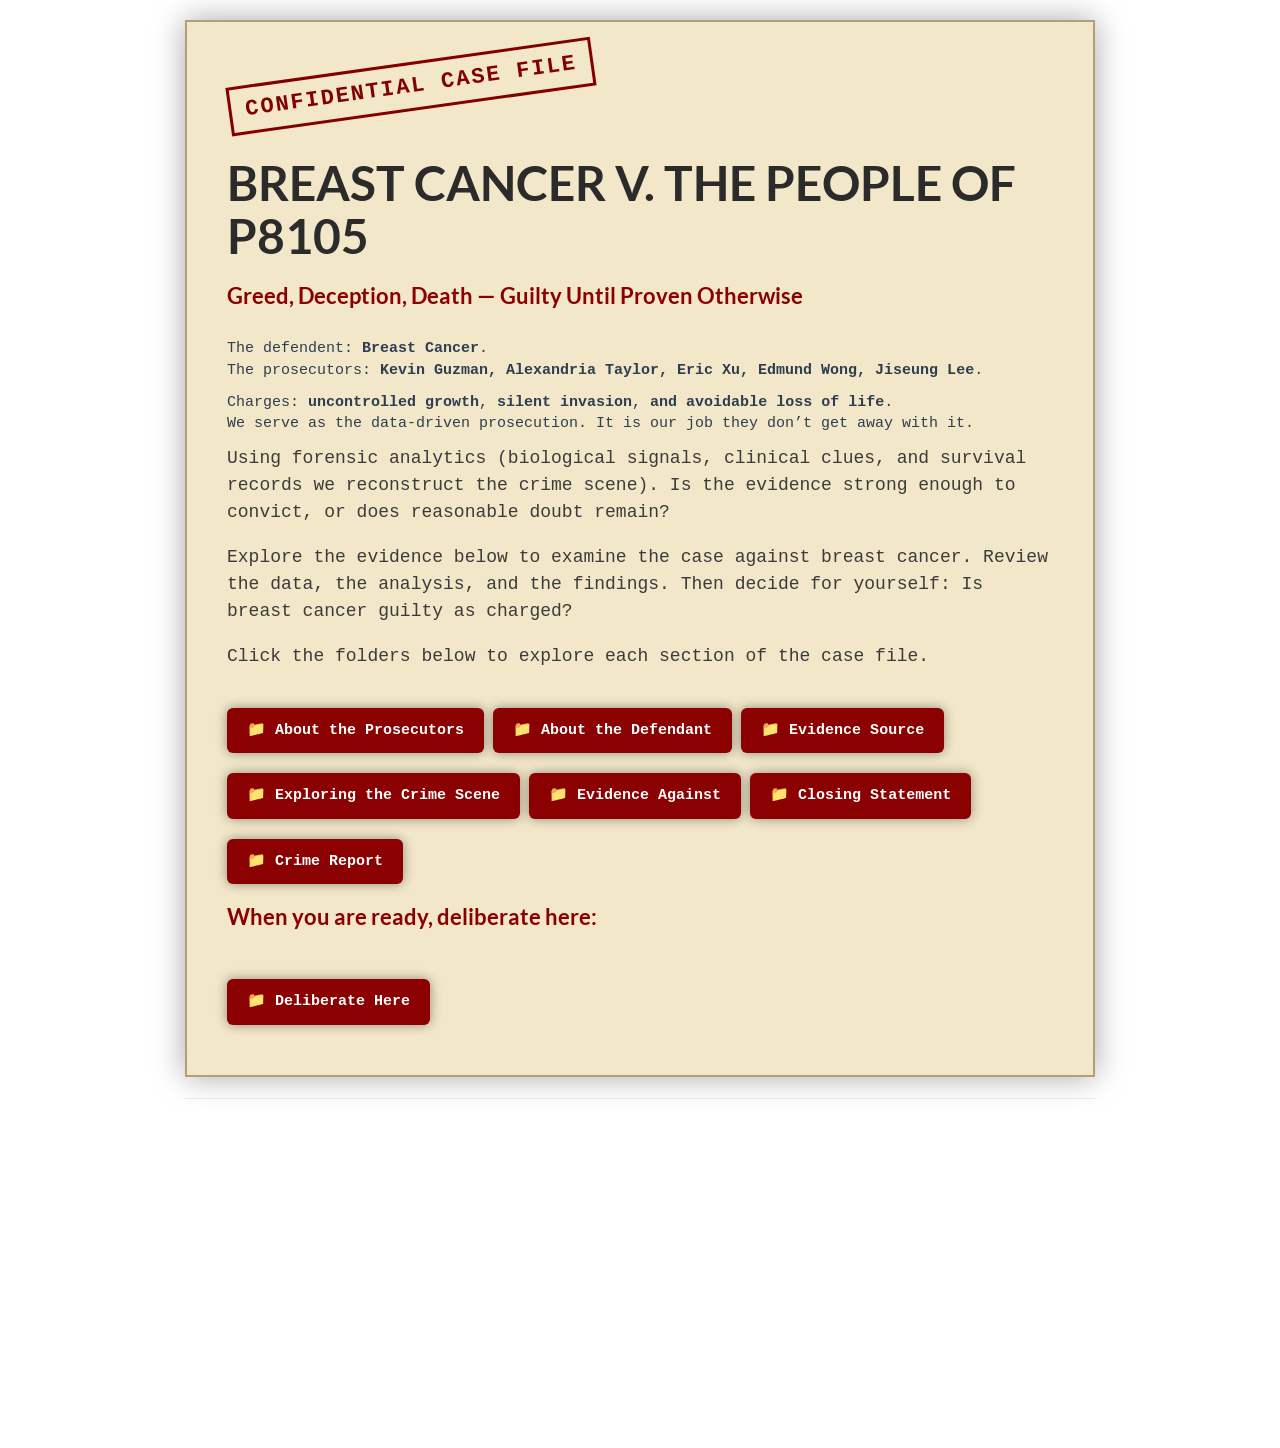
==== index.html @ 854ba11f "Changing voting for jury delibraiton" ====
<!DOCTYPE html>

<html>

<head>

<meta charset="utf-8" />
<meta name="generator" content="pandoc" />
<meta http-equiv="X-UA-Compatible" content="IE=EDGE" />




<title>index.knit</title>

<script>// Pandoc 2.9 adds attributes on both header and div. We remove the former (to
// be compatible with the behavior of Pandoc < 2.8).
document.addEventListener('DOMContentLoaded', function(e) {
  var hs = document.querySelectorAll("div.section[class*='level'] > :first-child");
  var i, h, a;
  for (i = 0; i < hs.length; i++) {
    h = hs[i];
    if (!/^h[1-6]$/i.test(h.tagName)) continue;  // it should be a header h1-h6
    a = h.attributes;
    while (a.length > 0) h.removeAttribute(a[0].name);
  }
});
</script>
<script>/*! jQuery v3.6.0 | (c) OpenJS Foundation and other contributors | jquery.org/license */
!function(e,t){"use strict";"object"==typeof module&&"object"==typeof module.exports?module.exports=e.document?t(e,!0):function(e){if(!e.document)throw new Error("jQuery requires a window with a document");return t(e)}:t(e)}("undefined"!=typeof window?window:this,function(C,e){"use strict";var t=[],r=Object.getPrototypeOf,s=t.slice,g=t.flat?function(e){return t.flat.call(e)}:function(e){return t.concat.apply([],e)},u=t.push,i=t.indexOf,n={},o=n.toString,v=n.hasOwnProperty,a=v.toString,l=a.call(Object),y={},m=function(e){return"function"==typeof e&&"number"!=typeof e.nodeType&&"function"!=typeof e.item},x=function(e){return null!=e&&e===e.window},E=C.document,c={type:!0,src:!0,nonce:!0,noModule:!0};function b(e,t,n){var r,i,o=(n=n||E).createElement("script");if(o.text=e,t)for(r in c)(i=t[r]||t.getAttribute&&t.getAttribute(r))&&o.setAttribute(r,i);n.head.appendChild(o).parentNode.removeChild(o)}function w(e){return null==e?e+"":"object"==typeof e||"function"==typeof e?n[o.call(e)]||"object":typeof e}var f="3.6.0",S=function(e,t){return new S.fn.init(e,t)};function p(e){var t=!!e&&"length"in e&&e.length,n=w(e);return!m(e)&&!x(e)&&("array"===n||0===t||"number"==typeof t&&0<t&&t-1 in e)}S.fn=S.prototype={jquery:f,constructor:S,length:0,toArray:function(){return s.call(this)},get:function(e){return null==e?s.call(this):e<0?this[e+this.length]:this[e]},pushStack:function(e){var t=S.merge(this.constructor(),e);return t.prevObject=this,t},each:function(e){return S.each(this,e)},map:function(n){return this.pushStack(S.map(this,function(e,t){return n.call(e,t,e)}))},slice:function(){return this.pushStack(s.apply(this,arguments))},first:function(){return this.eq(0)},last:function(){return this.eq(-1)},even:function(){return this.pushStack(S.grep(this,function(e,t){return(t+1)%2}))},odd:function(){return this.pushStack(S.grep(this,function(e,t){return t%2}))},eq:function(e){var t=this.length,n=+e+(e<0?t:0);return this.pushStack(0<=n&&n<t?[this[n]]:[])},end:function(){return this.prevObject||this.constructor()},push:u,sort:t.sort,splice:t.splice},S.extend=S.fn.extend=function(){var e,t,n,r,i,o,a=arguments[0]||{},s=1,u=arguments.length,l=!1;for("boolean"==typeof a&&(l=a,a=arguments[s]||{},s++),"object"==typeof a||m(a)||(a={}),s===u&&(a=this,s--);s<u;s++)if(null!=(e=arguments[s]))for(t in e)r=e[t],"__proto__"!==t&&a!==r&&(l&&r&&(S.isPlainObject(r)||(i=Array.isArray(r)))?(n=a[t],o=i&&!Array.isArray(n)?[]:i||S.isPlainObject(n)?n:{},i=!1,a[t]=S.extend(l,o,r)):void 0!==r&&(a[t]=r));return a},S.extend({expando:"jQuery"+(f+Math.random()).replace(/\D/g,""),isReady:!0,error:function(e){throw new Error(e)},noop:function(){},isPlainObject:function(e){var t,n;return!(!e||"[object Object]"!==o.call(e))&&(!(t=r(e))||"function"==typeof(n=v.call(t,"constructor")&&t.constructor)&&a.call(n)===l)},isEmptyObject:function(e){var t;for(t in e)return!1;return!0},globalEval:function(e,t,n){b(e,{nonce:t&&t.nonce},n)},each:function(e,t){var n,r=0;if(p(e)){for(n=e.length;r<n;r++)if(!1===t.call(e[r],r,e[r]))break}else for(r in e)if(!1===t.call(e[r],r,e[r]))break;return e},makeArray:function(e,t){var n=t||[];return null!=e&&(p(Object(e))?S.merge(n,"string"==typeof e?[e]:e):u.call(n,e)),n},inArray:function(e,t,n){return null==t?-1:i.call(t,e,n)},merge:function(e,t){for(var n=+t.length,r=0,i=e.length;r<n;r++)e[i++]=t[r];return e.length=i,e},grep:function(e,t,n){for(var r=[],i=0,o=e.length,a=!n;i<o;i++)!t(e[i],i)!==a&&r.push(e[i]);return r},map:function(e,t,n){var r,i,o=0,a=[];if(p(e))for(r=e.length;o<r;o++)null!=(i=t(e[o],o,n))&&a.push(i);else for(o in e)null!=(i=t(e[o],o,n))&&a.push(i);return g(a)},guid:1,support:y}),"function"==typeof Symbol&&(S.fn[Symbol.iterator]=t[Symbol.iterator]),S.each("Boolean Number String Function Array Date RegExp Object Error Symbol".split(" "),function(e,t){n["[object "+t+"]"]=t.toLowerCase()});var d=function(n){var e,d,b,o,i,h,f,g,w,u,l,T,C,a,E,v,s,c,y,S="sizzle"+1*new Date,p=n.document,k=0,r=0,m=ue(),x=ue(),A=ue(),N=ue(),j=function(e,t){return e===t&&(l=!0),0},D={}.hasOwnProperty,t=[],q=t.pop,L=t.push,H=t.push,O=t.slice,P=function(e,t){for(var n=0,r=e.length;n<r;n++)if(e[n]===t)return n;return-1},R="checked|selected|async|autofocus|autoplay|controls|defer|disabled|hidden|ismap|loop|multiple|open|readonly|required|scoped",M="[\\x20\\t\\r\\n\\f]",I="(?:\\\\[\\da-fA-F]{1,6}"+M+"?|\\\\[^\\r\\n\\f]|[\\w-]|[^\0-\\x7f])+",W="\\["+M+"*("+I+")(?:"+M+"*([*^$|!~]?=)"+M+"*(?:'((?:\\\\.|[^\\\\'])*)'|\"((?:\\\\.|[^\\\\\"])*)\"|("+I+"))|)"+M+"*\\]",F=":("+I+")(?:\\((('((?:\\\\.|[^\\\\'])*)'|\"((?:\\\\.|[^\\\\\"])*)\")|((?:\\\\.|[^\\\\()[\\]]|"+W+")*)|.*)\\)|)",B=new RegExp(M+"+","g"),$=new RegExp("^"+M+"+|((?:^|[^\\\\])(?:\\\\.)*)"+M+"+$","g"),_=new RegExp("^"+M+"*,"+M+"*"),z=new RegExp("^"+M+"*([>+~]|"+M+")"+M+"*"),U=new RegExp(M+"|>"),X=new RegExp(F),V=new RegExp("^"+I+"$"),G={ID:new RegExp("^#("+I+")"),CLASS:new RegExp("^\\.("+I+")"),TAG:new RegExp("^("+I+"|[*])"),ATTR:new RegExp("^"+W),PSEUDO:new RegExp("^"+F),CHILD:new RegExp("^:(only|first|last|nth|nth-last)-(child|of-type)(?:\\("+M+"*(even|odd|(([+-]|)(\\d*)n|)"+M+"*(?:([+-]|)"+M+"*(\\d+)|))"+M+"*\\)|)","i"),bool:new RegExp("^(?:"+R+")$","i"),needsContext:new RegExp("^"+M+"*[>+~]|:(even|odd|eq|gt|lt|nth|first|last)(?:\\("+M+"*((?:-\\d)?\\d*)"+M+"*\\)|)(?=[^-]|$)","i")},Y=/HTML$/i,Q=/^(?:input|select|textarea|button)$/i,J=/^h\d$/i,K=/^[^{]+\{\s*\[native \w/,Z=/^(?:#([\w-]+)|(\w+)|\.([\w-]+))$/,ee=/[+~]/,te=new RegExp("\\\\[\\da-fA-F]{1,6}"+M+"?|\\\\([^\\r\\n\\f])","g"),ne=function(e,t){var n="0x"+e.slice(1)-65536;return t||(n<0?String.fromCharCode(n+65536):String.fromCharCode(n>>10|55296,1023&n|56320))},re=/([\0-\x1f\x7f]|^-?\d)|^-$|[^\0-\x1f\x7f-\uFFFF\w-]/g,ie=function(e,t){return t?"\0"===e?"\ufffd":e.slice(0,-1)+"\\"+e.charCodeAt(e.length-1).toString(16)+" ":"\\"+e},oe=function(){T()},ae=be(function(e){return!0===e.disabled&&"fieldset"===e.nodeName.toLowerCase()},{dir:"parentNode",next:"legend"});try{H.apply(t=O.call(p.childNodes),p.childNodes),t[p.childNodes.length].nodeType}catch(e){H={apply:t.length?function(e,t){L.apply(e,O.call(t))}:function(e,t){var n=e.length,r=0;while(e[n++]=t[r++]);e.length=n-1}}}function se(t,e,n,r){var i,o,a,s,u,l,c,f=e&&e.ownerDocument,p=e?e.nodeType:9;if(n=n||[],"string"!=typeof t||!t||1!==p&&9!==p&&11!==p)return n;if(!r&&(T(e),e=e||C,E)){if(11!==p&&(u=Z.exec(t)))if(i=u[1]){if(9===p){if(!(a=e.getElementById(i)))return n;if(a.id===i)return n.push(a),n}else if(f&&(a=f.getElementById(i))&&y(e,a)&&a.id===i)return n.push(a),n}else{if(u[2])return H.apply(n,e.getElementsByTagName(t)),n;if((i=u[3])&&d.getElementsByClassName&&e.getElementsByClassName)return H.apply(n,e.getElementsByClassName(i)),n}if(d.qsa&&!N[t+" "]&&(!v||!v.test(t))&&(1!==p||"object"!==e.nodeName.toLowerCase())){if(c=t,f=e,1===p&&(U.test(t)||z.test(t))){(f=ee.test(t)&&ye(e.parentNode)||e)===e&&d.scope||((s=e.getAttribute("id"))?s=s.replace(re,ie):e.setAttribute("id",s=S)),o=(l=h(t)).length;while(o--)l[o]=(s?"#"+s:":scope")+" "+xe(l[o]);c=l.join(",")}try{return H.apply(n,f.querySelectorAll(c)),n}catch(e){N(t,!0)}finally{s===S&&e.removeAttribute("id")}}}return g(t.replace($,"$1"),e,n,r)}function ue(){var r=[];return function e(t,n){return r.push(t+" ")>b.cacheLength&&delete e[r.shift()],e[t+" "]=n}}function le(e){return e[S]=!0,e}function ce(e){var t=C.createElement("fieldset");try{return!!e(t)}catch(e){return!1}finally{t.parentNode&&t.parentNode.removeChild(t),t=null}}function fe(e,t){var n=e.split("|"),r=n.length;while(r--)b.attrHandle[n[r]]=t}function pe(e,t){var n=t&&e,r=n&&1===e.nodeType&&1===t.nodeType&&e.sourceIndex-t.sourceIndex;if(r)return r;if(n)while(n=n.nextSibling)if(n===t)return-1;return e?1:-1}function de(t){return function(e){return"input"===e.nodeName.toLowerCase()&&e.type===t}}function he(n){return function(e){var t=e.nodeName.toLowerCase();return("input"===t||"button"===t)&&e.type===n}}function ge(t){return function(e){return"form"in e?e.parentNode&&!1===e.disabled?"label"in e?"label"in e.parentNode?e.parentNode.disabled===t:e.disabled===t:e.isDisabled===t||e.isDisabled!==!t&&ae(e)===t:e.disabled===t:"label"in e&&e.disabled===t}}function ve(a){return le(function(o){return o=+o,le(function(e,t){var n,r=a([],e.length,o),i=r.length;while(i--)e[n=r[i]]&&(e[n]=!(t[n]=e[n]))})})}function ye(e){return e&&"undefined"!=typeof e.getElementsByTagName&&e}for(e in d=se.support={},i=se.isXML=function(e){var t=e&&e.namespaceURI,n=e&&(e.ownerDocument||e).documentElement;return!Y.test(t||n&&n.nodeName||"HTML")},T=se.setDocument=function(e){var t,n,r=e?e.ownerDocument||e:p;return r!=C&&9===r.nodeType&&r.documentElement&&(a=(C=r).documentElement,E=!i(C),p!=C&&(n=C.defaultView)&&n.top!==n&&(n.addEventListener?n.addEventListener("unload",oe,!1):n.attachEvent&&n.attachEvent("onunload",oe)),d.scope=ce(function(e){return a.appendChild(e).appendChild(C.createElement("div")),"undefined"!=typeof e.querySelectorAll&&!e.querySelectorAll(":scope fieldset div").length}),d.attributes=ce(function(e){return e.className="i",!e.getAttribute("className")}),d.getElementsByTagName=ce(function(e){return e.appendChild(C.createComment("")),!e.getElementsByTagName("*").length}),d.getElementsByClassName=K.test(C.getElementsByClassName),d.getById=ce(function(e){return a.appendChild(e).id=S,!C.getElementsByName||!C.getElementsByName(S).length}),d.getById?(b.filter.ID=function(e){var t=e.replace(te,ne);return function(e){return e.getAttribute("id")===t}},b.find.ID=function(e,t){if("undefined"!=typeof t.getElementById&&E){var n=t.getElementById(e);return n?[n]:[]}}):(b.filter.ID=function(e){var n=e.replace(te,ne);return function(e){var t="undefined"!=typeof e.getAttributeNode&&e.getAttributeNode("id");return t&&t.value===n}},b.find.ID=function(e,t){if("undefined"!=typeof t.getElementById&&E){var n,r,i,o=t.getElementById(e);if(o){if((n=o.getAttributeNode("id"))&&n.value===e)return[o];i=t.getElementsByName(e),r=0;while(o=i[r++])if((n=o.getAttributeNode("id"))&&n.value===e)return[o]}return[]}}),b.find.TAG=d.getElementsByTagName?function(e,t){return"undefined"!=typeof t.getElementsByTagName?t.getElementsByTagName(e):d.qsa?t.querySelectorAll(e):void 0}:function(e,t){var n,r=[],i=0,o=t.getElementsByTagName(e);if("*"===e){while(n=o[i++])1===n.nodeType&&r.push(n);return r}return o},b.find.CLASS=d.getElementsByClassName&&function(e,t){if("undefined"!=typeof t.getElementsByClassName&&E)return t.getElementsByClassName(e)},s=[],v=[],(d.qsa=K.test(C.querySelectorAll))&&(ce(function(e){var t;a.appendChild(e).innerHTML="<a id='"+S+"'></a><select id='"+S+"-\r\\' msallowcapture=''><option selected=''></option></select>",e.querySelectorAll("[msallowcapture^='']").length&&v.push("[*^$]="+M+"*(?:''|\"\")"),e.querySelectorAll("[selected]").length||v.push("\\["+M+"*(?:value|"+R+")"),e.querySelectorAll("[id~="+S+"-]").length||v.push("~="),(t=C.createElement("input")).setAttribute("name",""),e.appendChild(t),e.querySelectorAll("[name='']").length||v.push("\\["+M+"*name"+M+"*="+M+"*(?:''|\"\")"),e.querySelectorAll(":checked").length||v.push(":checked"),e.querySelectorAll("a#"+S+"+*").length||v.push(".#.+[+~]"),e.querySelectorAll("\\\f"),v.push("[\\r\\n\\f]")}),ce(function(e){e.innerHTML="<a href='' disabled='disabled'></a><select disabled='disabled'><option/></select>";var t=C.createElement("input");t.setAttribute("type","hidden"),e.appendChild(t).setAttribute("name","D"),e.querySelectorAll("[name=d]").length&&v.push("name"+M+"*[*^$|!~]?="),2!==e.querySelectorAll(":enabled").length&&v.push(":enabled",":disabled"),a.appendChild(e).disabled=!0,2!==e.querySelectorAll(":disabled").length&&v.push(":enabled",":disabled"),e.querySelectorAll("*,:x"),v.push(",.*:")})),(d.matchesSelector=K.test(c=a.matches||a.webkitMatchesSelector||a.mozMatchesSelector||a.oMatchesSelector||a.msMatchesSelector))&&ce(function(e){d.disconnectedMatch=c.call(e,"*"),c.call(e,"[s!='']:x"),s.push("!=",F)}),v=v.length&&new RegExp(v.join("|")),s=s.length&&new RegExp(s.join("|")),t=K.test(a.compareDocumentPosition),y=t||K.test(a.contains)?function(e,t){var n=9===e.nodeType?e.documentElement:e,r=t&&t.parentNode;return e===r||!(!r||1!==r.nodeType||!(n.contains?n.contains(r):e.compareDocumentPosition&&16&e.compareDocumentPosition(r)))}:function(e,t){if(t)while(t=t.parentNode)if(t===e)return!0;return!1},j=t?function(e,t){if(e===t)return l=!0,0;var n=!e.compareDocumentPosition-!t.compareDocumentPosition;return n||(1&(n=(e.ownerDocument||e)==(t.ownerDocument||t)?e.compareDocumentPosition(t):1)||!d.sortDetached&&t.compareDocumentPosition(e)===n?e==C||e.ownerDocument==p&&y(p,e)?-1:t==C||t.ownerDocument==p&&y(p,t)?1:u?P(u,e)-P(u,t):0:4&n?-1:1)}:function(e,t){if(e===t)return l=!0,0;var n,r=0,i=e.parentNode,o=t.parentNode,a=[e],s=[t];if(!i||!o)return e==C?-1:t==C?1:i?-1:o?1:u?P(u,e)-P(u,t):0;if(i===o)return pe(e,t);n=e;while(n=n.parentNode)a.unshift(n);n=t;while(n=n.parentNode)s.unshift(n);while(a[r]===s[r])r++;return r?pe(a[r],s[r]):a[r]==p?-1:s[r]==p?1:0}),C},se.matches=function(e,t){return se(e,null,null,t)},se.matchesSelector=function(e,t){if(T(e),d.matchesSelector&&E&&!N[t+" "]&&(!s||!s.test(t))&&(!v||!v.test(t)))try{var n=c.call(e,t);if(n||d.disconnectedMatch||e.document&&11!==e.document.nodeType)return n}catch(e){N(t,!0)}return 0<se(t,C,null,[e]).length},se.contains=function(e,t){return(e.ownerDocument||e)!=C&&T(e),y(e,t)},se.attr=function(e,t){(e.ownerDocument||e)!=C&&T(e);var n=b.attrHandle[t.toLowerCase()],r=n&&D.call(b.attrHandle,t.toLowerCase())?n(e,t,!E):void 0;return void 0!==r?r:d.attributes||!E?e.getAttribute(t):(r=e.getAttributeNode(t))&&r.specified?r.value:null},se.escape=function(e){return(e+"").replace(re,ie)},se.error=function(e){throw new Error("Syntax error, unrecognized expression: "+e)},se.uniqueSort=function(e){var t,n=[],r=0,i=0;if(l=!d.detectDuplicates,u=!d.sortStable&&e.slice(0),e.sort(j),l){while(t=e[i++])t===e[i]&&(r=n.push(i));while(r--)e.splice(n[r],1)}return u=null,e},o=se.getText=function(e){var t,n="",r=0,i=e.nodeType;if(i){if(1===i||9===i||11===i){if("string"==typeof e.textContent)return e.textContent;for(e=e.firstChild;e;e=e.nextSibling)n+=o(e)}else if(3===i||4===i)return e.nodeValue}else while(t=e[r++])n+=o(t);return n},(b=se.selectors={cacheLength:50,createPseudo:le,match:G,attrHandle:{},find:{},relative:{">":{dir:"parentNode",first:!0}," ":{dir:"parentNode"},"+":{dir:"previousSibling",first:!0},"~":{dir:"previousSibling"}},preFilter:{ATTR:function(e){return e[1]=e[1].replace(te,ne),e[3]=(e[3]||e[4]||e[5]||"").replace(te,ne),"~="===e[2]&&(e[3]=" "+e[3]+" "),e.slice(0,4)},CHILD:function(e){return e[1]=e[1].toLowerCase(),"nth"===e[1].slice(0,3)?(e[3]||se.error(e[0]),e[4]=+(e[4]?e[5]+(e[6]||1):2*("even"===e[3]||"odd"===e[3])),e[5]=+(e[7]+e[8]||"odd"===e[3])):e[3]&&se.error(e[0]),e},PSEUDO:function(e){var t,n=!e[6]&&e[2];return G.CHILD.test(e[0])?null:(e[3]?e[2]=e[4]||e[5]||"":n&&X.test(n)&&(t=h(n,!0))&&(t=n.indexOf(")",n.length-t)-n.length)&&(e[0]=e[0].slice(0,t),e[2]=n.slice(0,t)),e.slice(0,3))}},filter:{TAG:function(e){var t=e.replace(te,ne).toLowerCase();return"*"===e?function(){return!0}:function(e){return e.nodeName&&e.nodeName.toLowerCase()===t}},CLASS:function(e){var t=m[e+" "];return t||(t=new RegExp("(^|"+M+")"+e+"("+M+"|$)"))&&m(e,function(e){return t.test("string"==typeof e.className&&e.className||"undefined"!=typeof e.getAttribute&&e.getAttribute("class")||"")})},ATTR:function(n,r,i){return function(e){var t=se.attr(e,n);return null==t?"!="===r:!r||(t+="","="===r?t===i:"!="===r?t!==i:"^="===r?i&&0===t.indexOf(i):"*="===r?i&&-1<t.indexOf(i):"$="===r?i&&t.slice(-i.length)===i:"~="===r?-1<(" "+t.replace(B," ")+" ").indexOf(i):"|="===r&&(t===i||t.slice(0,i.length+1)===i+"-"))}},CHILD:function(h,e,t,g,v){var y="nth"!==h.slice(0,3),m="last"!==h.slice(-4),x="of-type"===e;return 1===g&&0===v?function(e){return!!e.parentNode}:function(e,t,n){var r,i,o,a,s,u,l=y!==m?"nextSibling":"previousSibling",c=e.parentNode,f=x&&e.nodeName.toLowerCase(),p=!n&&!x,d=!1;if(c){if(y){while(l){a=e;while(a=a[l])if(x?a.nodeName.toLowerCase()===f:1===a.nodeType)return!1;u=l="only"===h&&!u&&"nextSibling"}return!0}if(u=[m?c.firstChild:c.lastChild],m&&p){d=(s=(r=(i=(o=(a=c)[S]||(a[S]={}))[a.uniqueID]||(o[a.uniqueID]={}))[h]||[])[0]===k&&r[1])&&r[2],a=s&&c.childNodes[s];while(a=++s&&a&&a[l]||(d=s=0)||u.pop())if(1===a.nodeType&&++d&&a===e){i[h]=[k,s,d];break}}else if(p&&(d=s=(r=(i=(o=(a=e)[S]||(a[S]={}))[a.uniqueID]||(o[a.uniqueID]={}))[h]||[])[0]===k&&r[1]),!1===d)while(a=++s&&a&&a[l]||(d=s=0)||u.pop())if((x?a.nodeName.toLowerCase()===f:1===a.nodeType)&&++d&&(p&&((i=(o=a[S]||(a[S]={}))[a.uniqueID]||(o[a.uniqueID]={}))[h]=[k,d]),a===e))break;return(d-=v)===g||d%g==0&&0<=d/g}}},PSEUDO:function(e,o){var t,a=b.pseudos[e]||b.setFilters[e.toLowerCase()]||se.error("unsupported pseudo: "+e);return a[S]?a(o):1<a.length?(t=[e,e,"",o],b.setFilters.hasOwnProperty(e.toLowerCase())?le(function(e,t){var n,r=a(e,o),i=r.length;while(i--)e[n=P(e,r[i])]=!(t[n]=r[i])}):function(e){return a(e,0,t)}):a}},pseudos:{not:le(function(e){var r=[],i=[],s=f(e.replace($,"$1"));return s[S]?le(function(e,t,n,r){var i,o=s(e,null,r,[]),a=e.length;while(a--)(i=o[a])&&(e[a]=!(t[a]=i))}):function(e,t,n){return r[0]=e,s(r,null,n,i),r[0]=null,!i.pop()}}),has:le(function(t){return function(e){return 0<se(t,e).length}}),contains:le(function(t){return t=t.replace(te,ne),function(e){return-1<(e.textContent||o(e)).indexOf(t)}}),lang:le(function(n){return V.test(n||"")||se.error("unsupported lang: "+n),n=n.replace(te,ne).toLowerCase(),function(e){var t;do{if(t=E?e.lang:e.getAttribute("xml:lang")||e.getAttribute("lang"))return(t=t.toLowerCase())===n||0===t.indexOf(n+"-")}while((e=e.parentNode)&&1===e.nodeType);return!1}}),target:function(e){var t=n.location&&n.location.hash;return t&&t.slice(1)===e.id},root:function(e){return e===a},focus:function(e){return e===C.activeElement&&(!C.hasFocus||C.hasFocus())&&!!(e.type||e.href||~e.tabIndex)},enabled:ge(!1),disabled:ge(!0),checked:function(e){var t=e.nodeName.toLowerCase();return"input"===t&&!!e.checked||"option"===t&&!!e.selected},selected:function(e){return e.parentNode&&e.parentNode.selectedIndex,!0===e.selected},empty:function(e){for(e=e.firstChild;e;e=e.nextSibling)if(e.nodeType<6)return!1;return!0},parent:function(e){return!b.pseudos.empty(e)},header:function(e){return J.test(e.nodeName)},input:function(e){return Q.test(e.nodeName)},button:function(e){var t=e.nodeName.toLowerCase();return"input"===t&&"button"===e.type||"button"===t},text:function(e){var t;return"input"===e.nodeName.toLowerCase()&&"text"===e.type&&(null==(t=e.getAttribute("type"))||"text"===t.toLowerCase())},first:ve(function(){return[0]}),last:ve(function(e,t){return[t-1]}),eq:ve(function(e,t,n){return[n<0?n+t:n]}),even:ve(function(e,t){for(var n=0;n<t;n+=2)e.push(n);return e}),odd:ve(function(e,t){for(var n=1;n<t;n+=2)e.push(n);return e}),lt:ve(function(e,t,n){for(var r=n<0?n+t:t<n?t:n;0<=--r;)e.push(r);return e}),gt:ve(function(e,t,n){for(var r=n<0?n+t:n;++r<t;)e.push(r);return e})}}).pseudos.nth=b.pseudos.eq,{radio:!0,checkbox:!0,file:!0,password:!0,image:!0})b.pseudos[e]=de(e);for(e in{submit:!0,reset:!0})b.pseudos[e]=he(e);function me(){}function xe(e){for(var t=0,n=e.length,r="";t<n;t++)r+=e[t].value;return r}function be(s,e,t){var u=e.dir,l=e.next,c=l||u,f=t&&"parentNode"===c,p=r++;return e.first?function(e,t,n){while(e=e[u])if(1===e.nodeType||f)return s(e,t,n);return!1}:function(e,t,n){var r,i,o,a=[k,p];if(n){while(e=e[u])if((1===e.nodeType||f)&&s(e,t,n))return!0}else while(e=e[u])if(1===e.nodeType||f)if(i=(o=e[S]||(e[S]={}))[e.uniqueID]||(o[e.uniqueID]={}),l&&l===e.nodeName.toLowerCase())e=e[u]||e;else{if((r=i[c])&&r[0]===k&&r[1]===p)return a[2]=r[2];if((i[c]=a)[2]=s(e,t,n))return!0}return!1}}function we(i){return 1<i.length?function(e,t,n){var r=i.length;while(r--)if(!i[r](e,t,n))return!1;return!0}:i[0]}function Te(e,t,n,r,i){for(var o,a=[],s=0,u=e.length,l=null!=t;s<u;s++)(o=e[s])&&(n&&!n(o,r,i)||(a.push(o),l&&t.push(s)));return a}function Ce(d,h,g,v,y,e){return v&&!v[S]&&(v=Ce(v)),y&&!y[S]&&(y=Ce(y,e)),le(function(e,t,n,r){var i,o,a,s=[],u=[],l=t.length,c=e||function(e,t,n){for(var r=0,i=t.length;r<i;r++)se(e,t[r],n);return n}(h||"*",n.nodeType?[n]:n,[]),f=!d||!e&&h?c:Te(c,s,d,n,r),p=g?y||(e?d:l||v)?[]:t:f;if(g&&g(f,p,n,r),v){i=Te(p,u),v(i,[],n,r),o=i.length;while(o--)(a=i[o])&&(p[u[o]]=!(f[u[o]]=a))}if(e){if(y||d){if(y){i=[],o=p.length;while(o--)(a=p[o])&&i.push(f[o]=a);y(null,p=[],i,r)}o=p.length;while(o--)(a=p[o])&&-1<(i=y?P(e,a):s[o])&&(e[i]=!(t[i]=a))}}else p=Te(p===t?p.splice(l,p.length):p),y?y(null,t,p,r):H.apply(t,p)})}function Ee(e){for(var i,t,n,r=e.length,o=b.relative[e[0].type],a=o||b.relative[" "],s=o?1:0,u=be(function(e){return e===i},a,!0),l=be(function(e){return-1<P(i,e)},a,!0),c=[function(e,t,n){var r=!o&&(n||t!==w)||((i=t).nodeType?u(e,t,n):l(e,t,n));return i=null,r}];s<r;s++)if(t=b.relative[e[s].type])c=[be(we(c),t)];else{if((t=b.filter[e[s].type].apply(null,e[s].matches))[S]){for(n=++s;n<r;n++)if(b.relative[e[n].type])break;return Ce(1<s&&we(c),1<s&&xe(e.slice(0,s-1).concat({value:" "===e[s-2].type?"*":""})).replace($,"$1"),t,s<n&&Ee(e.slice(s,n)),n<r&&Ee(e=e.slice(n)),n<r&&xe(e))}c.push(t)}return we(c)}return me.prototype=b.filters=b.pseudos,b.setFilters=new me,h=se.tokenize=function(e,t){var n,r,i,o,a,s,u,l=x[e+" "];if(l)return t?0:l.slice(0);a=e,s=[],u=b.preFilter;while(a){for(o in n&&!(r=_.exec(a))||(r&&(a=a.slice(r[0].length)||a),s.push(i=[])),n=!1,(r=z.exec(a))&&(n=r.shift(),i.push({value:n,type:r[0].replace($," ")}),a=a.slice(n.length)),b.filter)!(r=G[o].exec(a))||u[o]&&!(r=u[o](r))||(n=r.shift(),i.push({value:n,type:o,matches:r}),a=a.slice(n.length));if(!n)break}return t?a.length:a?se.error(e):x(e,s).slice(0)},f=se.compile=function(e,t){var n,v,y,m,x,r,i=[],o=[],a=A[e+" "];if(!a){t||(t=h(e)),n=t.length;while(n--)(a=Ee(t[n]))[S]?i.push(a):o.push(a);(a=A(e,(v=o,m=0<(y=i).length,x=0<v.length,r=function(e,t,n,r,i){var o,a,s,u=0,l="0",c=e&&[],f=[],p=w,d=e||x&&b.find.TAG("*",i),h=k+=null==p?1:Math.random()||.1,g=d.length;for(i&&(w=t==C||t||i);l!==g&&null!=(o=d[l]);l++){if(x&&o){a=0,t||o.ownerDocument==C||(T(o),n=!E);while(s=v[a++])if(s(o,t||C,n)){r.push(o);break}i&&(k=h)}m&&((o=!s&&o)&&u--,e&&c.push(o))}if(u+=l,m&&l!==u){a=0;while(s=y[a++])s(c,f,t,n);if(e){if(0<u)while(l--)c[l]||f[l]||(f[l]=q.call(r));f=Te(f)}H.apply(r,f),i&&!e&&0<f.length&&1<u+y.length&&se.uniqueSort(r)}return i&&(k=h,w=p),c},m?le(r):r))).selector=e}return a},g=se.select=function(e,t,n,r){var i,o,a,s,u,l="function"==typeof e&&e,c=!r&&h(e=l.selector||e);if(n=n||[],1===c.length){if(2<(o=c[0]=c[0].slice(0)).length&&"ID"===(a=o[0]).type&&9===t.nodeType&&E&&b.relative[o[1].type]){if(!(t=(b.find.ID(a.matches[0].replace(te,ne),t)||[])[0]))return n;l&&(t=t.parentNode),e=e.slice(o.shift().value.length)}i=G.needsContext.test(e)?0:o.length;while(i--){if(a=o[i],b.relative[s=a.type])break;if((u=b.find[s])&&(r=u(a.matches[0].replace(te,ne),ee.test(o[0].type)&&ye(t.parentNode)||t))){if(o.splice(i,1),!(e=r.length&&xe(o)))return H.apply(n,r),n;break}}}return(l||f(e,c))(r,t,!E,n,!t||ee.test(e)&&ye(t.parentNode)||t),n},d.sortStable=S.split("").sort(j).join("")===S,d.detectDuplicates=!!l,T(),d.sortDetached=ce(function(e){return 1&e.compareDocumentPosition(C.createElement("fieldset"))}),ce(function(e){return e.innerHTML="<a href='#'></a>","#"===e.firstChild.getAttribute("href")})||fe("type|href|height|width",function(e,t,n){if(!n)return e.getAttribute(t,"type"===t.toLowerCase()?1:2)}),d.attributes&&ce(function(e){return e.innerHTML="<input/>",e.firstChild.setAttribute("value",""),""===e.firstChild.getAttribute("value")})||fe("value",function(e,t,n){if(!n&&"input"===e.nodeName.toLowerCase())return e.defaultValue}),ce(function(e){return null==e.getAttribute("disabled")})||fe(R,function(e,t,n){var r;if(!n)return!0===e[t]?t.toLowerCase():(r=e.getAttributeNode(t))&&r.specified?r.value:null}),se}(C);S.find=d,S.expr=d.selectors,S.expr[":"]=S.expr.pseudos,S.uniqueSort=S.unique=d.uniqueSort,S.text=d.getText,S.isXMLDoc=d.isXML,S.contains=d.contains,S.escapeSelector=d.escape;var h=function(e,t,n){var r=[],i=void 0!==n;while((e=e[t])&&9!==e.nodeType)if(1===e.nodeType){if(i&&S(e).is(n))break;r.push(e)}return r},T=function(e,t){for(var n=[];e;e=e.nextSibling)1===e.nodeType&&e!==t&&n.push(e);return n},k=S.expr.match.needsContext;function A(e,t){return e.nodeName&&e.nodeName.toLowerCase()===t.toLowerCase()}var N=/^<([a-z][^\/\0>:\x20\t\r\n\f]*)[\x20\t\r\n\f]*\/?>(?:<\/\1>|)$/i;function j(e,n,r){return m(n)?S.grep(e,function(e,t){return!!n.call(e,t,e)!==r}):n.nodeType?S.grep(e,function(e){return e===n!==r}):"string"!=typeof n?S.grep(e,function(e){return-1<i.call(n,e)!==r}):S.filter(n,e,r)}S.filter=function(e,t,n){var r=t[0];return n&&(e=":not("+e+")"),1===t.length&&1===r.nodeType?S.find.matchesSelector(r,e)?[r]:[]:S.find.matches(e,S.grep(t,function(e){return 1===e.nodeType}))},S.fn.extend({find:function(e){var t,n,r=this.length,i=this;if("string"!=typeof e)return this.pushStack(S(e).filter(function(){for(t=0;t<r;t++)if(S.contains(i[t],this))return!0}));for(n=this.pushStack([]),t=0;t<r;t++)S.find(e,i[t],n);return 1<r?S.uniqueSort(n):n},filter:function(e){return this.pushStack(j(this,e||[],!1))},not:function(e){return this.pushStack(j(this,e||[],!0))},is:function(e){return!!j(this,"string"==typeof e&&k.test(e)?S(e):e||[],!1).length}});var D,q=/^(?:\s*(<[\w\W]+>)[^>]*|#([\w-]+))$/;(S.fn.init=function(e,t,n){var r,i;if(!e)return this;if(n=n||D,"string"==typeof e){if(!(r="<"===e[0]&&">"===e[e.length-1]&&3<=e.length?[null,e,null]:q.exec(e))||!r[1]&&t)return!t||t.jquery?(t||n).find(e):this.constructor(t).find(e);if(r[1]){if(t=t instanceof S?t[0]:t,S.merge(this,S.parseHTML(r[1],t&&t.nodeType?t.ownerDocument||t:E,!0)),N.test(r[1])&&S.isPlainObject(t))for(r in t)m(this[r])?this[r](t[r]):this.attr(r,t[r]);return this}return(i=E.getElementById(r[2]))&&(this[0]=i,this.length=1),this}return e.nodeType?(this[0]=e,this.length=1,this):m(e)?void 0!==n.ready?n.ready(e):e(S):S.makeArray(e,this)}).prototype=S.fn,D=S(E);var L=/^(?:parents|prev(?:Until|All))/,H={children:!0,contents:!0,next:!0,prev:!0};function O(e,t){while((e=e[t])&&1!==e.nodeType);return e}S.fn.extend({has:function(e){var t=S(e,this),n=t.length;return this.filter(function(){for(var e=0;e<n;e++)if(S.contains(this,t[e]))return!0})},closest:function(e,t){var n,r=0,i=this.length,o=[],a="string"!=typeof e&&S(e);if(!k.test(e))for(;r<i;r++)for(n=this[r];n&&n!==t;n=n.parentNode)if(n.nodeType<11&&(a?-1<a.index(n):1===n.nodeType&&S.find.matchesSelector(n,e))){o.push(n);break}return this.pushStack(1<o.length?S.uniqueSort(o):o)},index:function(e){return e?"string"==typeof e?i.call(S(e),this[0]):i.call(this,e.jquery?e[0]:e):this[0]&&this[0].parentNode?this.first().prevAll().length:-1},add:function(e,t){return this.pushStack(S.uniqueSort(S.merge(this.get(),S(e,t))))},addBack:function(e){return this.add(null==e?this.prevObject:this.prevObject.filter(e))}}),S.each({parent:function(e){var t=e.parentNode;return t&&11!==t.nodeType?t:null},parents:function(e){return h(e,"parentNode")},parentsUntil:function(e,t,n){return h(e,"parentNode",n)},next:function(e){return O(e,"nextSibling")},prev:function(e){return O(e,"previousSibling")},nextAll:function(e){return h(e,"nextSibling")},prevAll:function(e){return h(e,"previousSibling")},nextUntil:function(e,t,n){return h(e,"nextSibling",n)},prevUntil:function(e,t,n){return h(e,"previousSibling",n)},siblings:function(e){return T((e.parentNode||{}).firstChild,e)},children:function(e){return T(e.firstChild)},contents:function(e){return null!=e.contentDocument&&r(e.contentDocument)?e.contentDocument:(A(e,"template")&&(e=e.content||e),S.merge([],e.childNodes))}},function(r,i){S.fn[r]=function(e,t){var n=S.map(this,i,e);return"Until"!==r.slice(-5)&&(t=e),t&&"string"==typeof t&&(n=S.filter(t,n)),1<this.length&&(H[r]||S.uniqueSort(n),L.test(r)&&n.reverse()),this.pushStack(n)}});var P=/[^\x20\t\r\n\f]+/g;function R(e){return e}function M(e){throw e}function I(e,t,n,r){var i;try{e&&m(i=e.promise)?i.call(e).done(t).fail(n):e&&m(i=e.then)?i.call(e,t,n):t.apply(void 0,[e].slice(r))}catch(e){n.apply(void 0,[e])}}S.Callbacks=function(r){var e,n;r="string"==typeof r?(e=r,n={},S.each(e.match(P)||[],function(e,t){n[t]=!0}),n):S.extend({},r);var i,t,o,a,s=[],u=[],l=-1,c=function(){for(a=a||r.once,o=i=!0;u.length;l=-1){t=u.shift();while(++l<s.length)!1===s[l].apply(t[0],t[1])&&r.stopOnFalse&&(l=s.length,t=!1)}r.memory||(t=!1),i=!1,a&&(s=t?[]:"")},f={add:function(){return s&&(t&&!i&&(l=s.length-1,u.push(t)),function n(e){S.each(e,function(e,t){m(t)?r.unique&&f.has(t)||s.push(t):t&&t.length&&"string"!==w(t)&&n(t)})}(arguments),t&&!i&&c()),this},remove:function(){return S.each(arguments,function(e,t){var n;while(-1<(n=S.inArray(t,s,n)))s.splice(n,1),n<=l&&l--}),this},has:function(e){return e?-1<S.inArray(e,s):0<s.length},empty:function(){return s&&(s=[]),this},disable:function(){return a=u=[],s=t="",this},disabled:function(){return!s},lock:function(){return a=u=[],t||i||(s=t=""),this},locked:function(){return!!a},fireWith:function(e,t){return a||(t=[e,(t=t||[]).slice?t.slice():t],u.push(t),i||c()),this},fire:function(){return f.fireWith(this,arguments),this},fired:function(){return!!o}};return f},S.extend({Deferred:function(e){var o=[["notify","progress",S.Callbacks("memory"),S.Callbacks("memory"),2],["resolve","done",S.Callbacks("once memory"),S.Callbacks("once memory"),0,"resolved"],["reject","fail",S.Callbacks("once memory"),S.Callbacks("once memory"),1,"rejected"]],i="pending",a={state:function(){return i},always:function(){return s.done(arguments).fail(arguments),this},"catch":function(e){return a.then(null,e)},pipe:function(){var i=arguments;return S.Deferred(function(r){S.each(o,function(e,t){var n=m(i[t[4]])&&i[t[4]];s[t[1]](function(){var e=n&&n.apply(this,arguments);e&&m(e.promise)?e.promise().progress(r.notify).done(r.resolve).fail(r.reject):r[t[0]+"With"](this,n?[e]:arguments)})}),i=null}).promise()},then:function(t,n,r){var u=0;function l(i,o,a,s){return function(){var n=this,r=arguments,e=function(){var e,t;if(!(i<u)){if((e=a.apply(n,r))===o.promise())throw new TypeError("Thenable self-resolution");t=e&&("object"==typeof e||"function"==typeof e)&&e.then,m(t)?s?t.call(e,l(u,o,R,s),l(u,o,M,s)):(u++,t.call(e,l(u,o,R,s),l(u,o,M,s),l(u,o,R,o.notifyWith))):(a!==R&&(n=void 0,r=[e]),(s||o.resolveWith)(n,r))}},t=s?e:function(){try{e()}catch(e){S.Deferred.exceptionHook&&S.Deferred.exceptionHook(e,t.stackTrace),u<=i+1&&(a!==M&&(n=void 0,r=[e]),o.rejectWith(n,r))}};i?t():(S.Deferred.getStackHook&&(t.stackTrace=S.Deferred.getStackHook()),C.setTimeout(t))}}return S.Deferred(function(e){o[0][3].add(l(0,e,m(r)?r:R,e.notifyWith)),o[1][3].add(l(0,e,m(t)?t:R)),o[2][3].add(l(0,e,m(n)?n:M))}).promise()},promise:function(e){return null!=e?S.extend(e,a):a}},s={};return S.each(o,function(e,t){var n=t[2],r=t[5];a[t[1]]=n.add,r&&n.add(function(){i=r},o[3-e][2].disable,o[3-e][3].disable,o[0][2].lock,o[0][3].lock),n.add(t[3].fire),s[t[0]]=function(){return s[t[0]+"With"](this===s?void 0:this,arguments),this},s[t[0]+"With"]=n.fireWith}),a.promise(s),e&&e.call(s,s),s},when:function(e){var n=arguments.length,t=n,r=Array(t),i=s.call(arguments),o=S.Deferred(),a=function(t){return function(e){r[t]=this,i[t]=1<arguments.length?s.call(arguments):e,--n||o.resolveWith(r,i)}};if(n<=1&&(I(e,o.done(a(t)).resolve,o.reject,!n),"pending"===o.state()||m(i[t]&&i[t].then)))return o.then();while(t--)I(i[t],a(t),o.reject);return o.promise()}});var W=/^(Eval|Internal|Range|Reference|Syntax|Type|URI)Error$/;S.Deferred.exceptionHook=function(e,t){C.console&&C.console.warn&&e&&W.test(e.name)&&C.console.warn("jQuery.Deferred exception: "+e.message,e.stack,t)},S.readyException=function(e){C.setTimeout(function(){throw e})};var F=S.Deferred();function B(){E.removeEventListener("DOMContentLoaded",B),C.removeEventListener("load",B),S.ready()}S.fn.ready=function(e){return F.then(e)["catch"](function(e){S.readyException(e)}),this},S.extend({isReady:!1,readyWait:1,ready:function(e){(!0===e?--S.readyWait:S.isReady)||(S.isReady=!0)!==e&&0<--S.readyWait||F.resolveWith(E,[S])}}),S.ready.then=F.then,"complete"===E.readyState||"loading"!==E.readyState&&!E.documentElement.doScroll?C.setTimeout(S.ready):(E.addEventListener("DOMContentLoaded",B),C.addEventListener("load",B));var $=function(e,t,n,r,i,o,a){var s=0,u=e.length,l=null==n;if("object"===w(n))for(s in i=!0,n)$(e,t,s,n[s],!0,o,a);else if(void 0!==r&&(i=!0,m(r)||(a=!0),l&&(a?(t.call(e,r),t=null):(l=t,t=function(e,t,n){return l.call(S(e),n)})),t))for(;s<u;s++)t(e[s],n,a?r:r.call(e[s],s,t(e[s],n)));return i?e:l?t.call(e):u?t(e[0],n):o},_=/^-ms-/,z=/-([a-z])/g;function U(e,t){return t.toUpperCase()}function X(e){return e.replace(_,"ms-").replace(z,U)}var V=function(e){return 1===e.nodeType||9===e.nodeType||!+e.nodeType};function G(){this.expando=S.expando+G.uid++}G.uid=1,G.prototype={cache:function(e){var t=e[this.expando];return t||(t={},V(e)&&(e.nodeType?e[this.expando]=t:Object.defineProperty(e,this.expando,{value:t,configurable:!0}))),t},set:function(e,t,n){var r,i=this.cache(e);if("string"==typeof t)i[X(t)]=n;else for(r in t)i[X(r)]=t[r];return i},get:function(e,t){return void 0===t?this.cache(e):e[this.expando]&&e[this.expando][X(t)]},access:function(e,t,n){return void 0===t||t&&"string"==typeof t&&void 0===n?this.get(e,t):(this.set(e,t,n),void 0!==n?n:t)},remove:function(e,t){var n,r=e[this.expando];if(void 0!==r){if(void 0!==t){n=(t=Array.isArray(t)?t.map(X):(t=X(t))in r?[t]:t.match(P)||[]).length;while(n--)delete r[t[n]]}(void 0===t||S.isEmptyObject(r))&&(e.nodeType?e[this.expando]=void 0:delete e[this.expando])}},hasData:function(e){var t=e[this.expando];return void 0!==t&&!S.isEmptyObject(t)}};var Y=new G,Q=new G,J=/^(?:\{[\w\W]*\}|\[[\w\W]*\])$/,K=/[A-Z]/g;function Z(e,t,n){var r,i;if(void 0===n&&1===e.nodeType)if(r="data-"+t.replace(K,"-$&").toLowerCase(),"string"==typeof(n=e.getAttribute(r))){try{n="true"===(i=n)||"false"!==i&&("null"===i?null:i===+i+""?+i:J.test(i)?JSON.parse(i):i)}catch(e){}Q.set(e,t,n)}else n=void 0;return n}S.extend({hasData:function(e){return Q.hasData(e)||Y.hasData(e)},data:function(e,t,n){return Q.access(e,t,n)},removeData:function(e,t){Q.remove(e,t)},_data:function(e,t,n){return Y.access(e,t,n)},_removeData:function(e,t){Y.remove(e,t)}}),S.fn.extend({data:function(n,e){var t,r,i,o=this[0],a=o&&o.attributes;if(void 0===n){if(this.length&&(i=Q.get(o),1===o.nodeType&&!Y.get(o,"hasDataAttrs"))){t=a.length;while(t--)a[t]&&0===(r=a[t].name).indexOf("data-")&&(r=X(r.slice(5)),Z(o,r,i[r]));Y.set(o,"hasDataAttrs",!0)}return i}return"object"==typeof n?this.each(function(){Q.set(this,n)}):$(this,function(e){var t;if(o&&void 0===e)return void 0!==(t=Q.get(o,n))?t:void 0!==(t=Z(o,n))?t:void 0;this.each(function(){Q.set(this,n,e)})},null,e,1<arguments.length,null,!0)},removeData:function(e){return this.each(function(){Q.remove(this,e)})}}),S.extend({queue:function(e,t,n){var r;if(e)return t=(t||"fx")+"queue",r=Y.get(e,t),n&&(!r||Array.isArray(n)?r=Y.access(e,t,S.makeArray(n)):r.push(n)),r||[]},dequeue:function(e,t){t=t||"fx";var n=S.queue(e,t),r=n.length,i=n.shift(),o=S._queueHooks(e,t);"inprogress"===i&&(i=n.shift(),r--),i&&("fx"===t&&n.unshift("inprogress"),delete o.stop,i.call(e,function(){S.dequeue(e,t)},o)),!r&&o&&o.empty.fire()},_queueHooks:function(e,t){var n=t+"queueHooks";return Y.get(e,n)||Y.access(e,n,{empty:S.Callbacks("once memory").add(function(){Y.remove(e,[t+"queue",n])})})}}),S.fn.extend({queue:function(t,n){var e=2;return"string"!=typeof t&&(n=t,t="fx",e--),arguments.length<e?S.queue(this[0],t):void 0===n?this:this.each(function(){var e=S.queue(this,t,n);S._queueHooks(this,t),"fx"===t&&"inprogress"!==e[0]&&S.dequeue(this,t)})},dequeue:function(e){return this.each(function(){S.dequeue(this,e)})},clearQueue:function(e){return this.queue(e||"fx",[])},promise:function(e,t){var n,r=1,i=S.Deferred(),o=this,a=this.length,s=function(){--r||i.resolveWith(o,[o])};"string"!=typeof e&&(t=e,e=void 0),e=e||"fx";while(a--)(n=Y.get(o[a],e+"queueHooks"))&&n.empty&&(r++,n.empty.add(s));return s(),i.promise(t)}});var ee=/[+-]?(?:\d*\.|)\d+(?:[eE][+-]?\d+|)/.source,te=new RegExp("^(?:([+-])=|)("+ee+")([a-z%]*)$","i"),ne=["Top","Right","Bottom","Left"],re=E.documentElement,ie=function(e){return S.contains(e.ownerDocument,e)},oe={composed:!0};re.getRootNode&&(ie=function(e){return S.contains(e.ownerDocument,e)||e.getRootNode(oe)===e.ownerDocument});var ae=function(e,t){return"none"===(e=t||e).style.display||""===e.style.display&&ie(e)&&"none"===S.css(e,"display")};function se(e,t,n,r){var i,o,a=20,s=r?function(){return r.cur()}:function(){return S.css(e,t,"")},u=s(),l=n&&n[3]||(S.cssNumber[t]?"":"px"),c=e.nodeType&&(S.cssNumber[t]||"px"!==l&&+u)&&te.exec(S.css(e,t));if(c&&c[3]!==l){u/=2,l=l||c[3],c=+u||1;while(a--)S.style(e,t,c+l),(1-o)*(1-(o=s()/u||.5))<=0&&(a=0),c/=o;c*=2,S.style(e,t,c+l),n=n||[]}return n&&(c=+c||+u||0,i=n[1]?c+(n[1]+1)*n[2]:+n[2],r&&(r.unit=l,r.start=c,r.end=i)),i}var ue={};function le(e,t){for(var n,r,i,o,a,s,u,l=[],c=0,f=e.length;c<f;c++)(r=e[c]).style&&(n=r.style.display,t?("none"===n&&(l[c]=Y.get(r,"display")||null,l[c]||(r.style.display="")),""===r.style.display&&ae(r)&&(l[c]=(u=a=o=void 0,a=(i=r).ownerDocument,s=i.nodeName,(u=ue[s])||(o=a.body.appendChild(a.createElement(s)),u=S.css(o,"display"),o.parentNode.removeChild(o),"none"===u&&(u="block"),ue[s]=u)))):"none"!==n&&(l[c]="none",Y.set(r,"display",n)));for(c=0;c<f;c++)null!=l[c]&&(e[c].style.display=l[c]);return e}S.fn.extend({show:function(){return le(this,!0)},hide:function(){return le(this)},toggle:function(e){return"boolean"==typeof e?e?this.show():this.hide():this.each(function(){ae(this)?S(this).show():S(this).hide()})}});var ce,fe,pe=/^(?:checkbox|radio)$/i,de=/<([a-z][^\/\0>\x20\t\r\n\f]*)/i,he=/^$|^module$|\/(?:java|ecma)script/i;ce=E.createDocumentFragment().appendChild(E.createElement("div")),(fe=E.createElement("input")).setAttribute("type","radio"),fe.setAttribute("checked","checked"),fe.setAttribute("name","t"),ce.appendChild(fe),y.checkClone=ce.cloneNode(!0).cloneNode(!0).lastChild.checked,ce.innerHTML="<textarea>x</textarea>",y.noCloneChecked=!!ce.cloneNode(!0).lastChild.defaultValue,ce.innerHTML="<option></option>",y.option=!!ce.lastChild;var ge={thead:[1,"<table>","</table>"],col:[2,"<table><colgroup>","</colgroup></table>"],tr:[2,"<table><tbody>","</tbody></table>"],td:[3,"<table><tbody><tr>","</tr></tbody></table>"],_default:[0,"",""]};function ve(e,t){var n;return n="undefined"!=typeof e.getElementsByTagName?e.getElementsByTagName(t||"*"):"undefined"!=typeof e.querySelectorAll?e.querySelectorAll(t||"*"):[],void 0===t||t&&A(e,t)?S.merge([e],n):n}function ye(e,t){for(var n=0,r=e.length;n<r;n++)Y.set(e[n],"globalEval",!t||Y.get(t[n],"globalEval"))}ge.tbody=ge.tfoot=ge.colgroup=ge.caption=ge.thead,ge.th=ge.td,y.option||(ge.optgroup=ge.option=[1,"<select multiple='multiple'>","</select>"]);var me=/<|&#?\w+;/;function xe(e,t,n,r,i){for(var o,a,s,u,l,c,f=t.createDocumentFragment(),p=[],d=0,h=e.length;d<h;d++)if((o=e[d])||0===o)if("object"===w(o))S.merge(p,o.nodeType?[o]:o);else if(me.test(o)){a=a||f.appendChild(t.createElement("div")),s=(de.exec(o)||["",""])[1].toLowerCase(),u=ge[s]||ge._default,a.innerHTML=u[1]+S.htmlPrefilter(o)+u[2],c=u[0];while(c--)a=a.lastChild;S.merge(p,a.childNodes),(a=f.firstChild).textContent=""}else p.push(t.createTextNode(o));f.textContent="",d=0;while(o=p[d++])if(r&&-1<S.inArray(o,r))i&&i.push(o);else if(l=ie(o),a=ve(f.appendChild(o),"script"),l&&ye(a),n){c=0;while(o=a[c++])he.test(o.type||"")&&n.push(o)}return f}var be=/^([^.]*)(?:\.(.+)|)/;function we(){return!0}function Te(){return!1}function Ce(e,t){return e===function(){try{return E.activeElement}catch(e){}}()==("focus"===t)}function Ee(e,t,n,r,i,o){var a,s;if("object"==typeof t){for(s in"string"!=typeof n&&(r=r||n,n=void 0),t)Ee(e,s,n,r,t[s],o);return e}if(null==r&&null==i?(i=n,r=n=void 0):null==i&&("string"==typeof n?(i=r,r=void 0):(i=r,r=n,n=void 0)),!1===i)i=Te;else if(!i)return e;return 1===o&&(a=i,(i=function(e){return S().off(e),a.apply(this,arguments)}).guid=a.guid||(a.guid=S.guid++)),e.each(function(){S.event.add(this,t,i,r,n)})}function Se(e,i,o){o?(Y.set(e,i,!1),S.event.add(e,i,{namespace:!1,handler:function(e){var t,n,r=Y.get(this,i);if(1&e.isTrigger&&this[i]){if(r.length)(S.event.special[i]||{}).delegateType&&e.stopPropagation();else if(r=s.call(arguments),Y.set(this,i,r),t=o(this,i),this[i](),r!==(n=Y.get(this,i))||t?Y.set(this,i,!1):n={},r!==n)return e.stopImmediatePropagation(),e.preventDefault(),n&&n.value}else r.length&&(Y.set(this,i,{value:S.event.trigger(S.extend(r[0],S.Event.prototype),r.slice(1),this)}),e.stopImmediatePropagation())}})):void 0===Y.get(e,i)&&S.event.add(e,i,we)}S.event={global:{},add:function(t,e,n,r,i){var o,a,s,u,l,c,f,p,d,h,g,v=Y.get(t);if(V(t)){n.handler&&(n=(o=n).handler,i=o.selector),i&&S.find.matchesSelector(re,i),n.guid||(n.guid=S.guid++),(u=v.events)||(u=v.events=Object.create(null)),(a=v.handle)||(a=v.handle=function(e){return"undefined"!=typeof S&&S.event.triggered!==e.type?S.event.dispatch.apply(t,arguments):void 0}),l=(e=(e||"").match(P)||[""]).length;while(l--)d=g=(s=be.exec(e[l])||[])[1],h=(s[2]||"").split(".").sort(),d&&(f=S.event.special[d]||{},d=(i?f.delegateType:f.bindType)||d,f=S.event.special[d]||{},c=S.extend({type:d,origType:g,data:r,handler:n,guid:n.guid,selector:i,needsContext:i&&S.expr.match.needsContext.test(i),namespace:h.join(".")},o),(p=u[d])||((p=u[d]=[]).delegateCount=0,f.setup&&!1!==f.setup.call(t,r,h,a)||t.addEventListener&&t.addEventListener(d,a)),f.add&&(f.add.call(t,c),c.handler.guid||(c.handler.guid=n.guid)),i?p.splice(p.delegateCount++,0,c):p.push(c),S.event.global[d]=!0)}},remove:function(e,t,n,r,i){var o,a,s,u,l,c,f,p,d,h,g,v=Y.hasData(e)&&Y.get(e);if(v&&(u=v.events)){l=(t=(t||"").match(P)||[""]).length;while(l--)if(d=g=(s=be.exec(t[l])||[])[1],h=(s[2]||"").split(".").sort(),d){f=S.event.special[d]||{},p=u[d=(r?f.delegateType:f.bindType)||d]||[],s=s[2]&&new RegExp("(^|\\.)"+h.join("\\.(?:.*\\.|)")+"(\\.|$)"),a=o=p.length;while(o--)c=p[o],!i&&g!==c.origType||n&&n.guid!==c.guid||s&&!s.test(c.namespace)||r&&r!==c.selector&&("**"!==r||!c.selector)||(p.splice(o,1),c.selector&&p.delegateCount--,f.remove&&f.remove.call(e,c));a&&!p.length&&(f.teardown&&!1!==f.teardown.call(e,h,v.handle)||S.removeEvent(e,d,v.handle),delete u[d])}else for(d in u)S.event.remove(e,d+t[l],n,r,!0);S.isEmptyObject(u)&&Y.remove(e,"handle events")}},dispatch:function(e){var t,n,r,i,o,a,s=new Array(arguments.length),u=S.event.fix(e),l=(Y.get(this,"events")||Object.create(null))[u.type]||[],c=S.event.special[u.type]||{};for(s[0]=u,t=1;t<arguments.length;t++)s[t]=arguments[t];if(u.delegateTarget=this,!c.preDispatch||!1!==c.preDispatch.call(this,u)){a=S.event.handlers.call(this,u,l),t=0;while((i=a[t++])&&!u.isPropagationStopped()){u.currentTarget=i.elem,n=0;while((o=i.handlers[n++])&&!u.isImmediatePropagationStopped())u.rnamespace&&!1!==o.namespace&&!u.rnamespace.test(o.namespace)||(u.handleObj=o,u.data=o.data,void 0!==(r=((S.event.special[o.origType]||{}).handle||o.handler).apply(i.elem,s))&&!1===(u.result=r)&&(u.preventDefault(),u.stopPropagation()))}return c.postDispatch&&c.postDispatch.call(this,u),u.result}},handlers:function(e,t){var n,r,i,o,a,s=[],u=t.delegateCount,l=e.target;if(u&&l.nodeType&&!("click"===e.type&&1<=e.button))for(;l!==this;l=l.parentNode||this)if(1===l.nodeType&&("click"!==e.type||!0!==l.disabled)){for(o=[],a={},n=0;n<u;n++)void 0===a[i=(r=t[n]).selector+" "]&&(a[i]=r.needsContext?-1<S(i,this).index(l):S.find(i,this,null,[l]).length),a[i]&&o.push(r);o.length&&s.push({elem:l,handlers:o})}return l=this,u<t.length&&s.push({elem:l,handlers:t.slice(u)}),s},addProp:function(t,e){Object.defineProperty(S.Event.prototype,t,{enumerable:!0,configurable:!0,get:m(e)?function(){if(this.originalEvent)return e(this.originalEvent)}:function(){if(this.originalEvent)return this.originalEvent[t]},set:function(e){Object.defineProperty(this,t,{enumerable:!0,configurable:!0,writable:!0,value:e})}})},fix:function(e){return e[S.expando]?e:new S.Event(e)},special:{load:{noBubble:!0},click:{setup:function(e){var t=this||e;return pe.test(t.type)&&t.click&&A(t,"input")&&Se(t,"click",we),!1},trigger:function(e){var t=this||e;return pe.test(t.type)&&t.click&&A(t,"input")&&Se(t,"click"),!0},_default:function(e){var t=e.target;return pe.test(t.type)&&t.click&&A(t,"input")&&Y.get(t,"click")||A(t,"a")}},beforeunload:{postDispatch:function(e){void 0!==e.result&&e.originalEvent&&(e.originalEvent.returnValue=e.result)}}}},S.removeEvent=function(e,t,n){e.removeEventListener&&e.removeEventListener(t,n)},S.Event=function(e,t){if(!(this instanceof S.Event))return new S.Event(e,t);e&&e.type?(this.originalEvent=e,this.type=e.type,this.isDefaultPrevented=e.defaultPrevented||void 0===e.defaultPrevented&&!1===e.returnValue?we:Te,this.target=e.target&&3===e.target.nodeType?e.target.parentNode:e.target,this.currentTarget=e.currentTarget,this.relatedTarget=e.relatedTarget):this.type=e,t&&S.extend(this,t),this.timeStamp=e&&e.timeStamp||Date.now(),this[S.expando]=!0},S.Event.prototype={constructor:S.Event,isDefaultPrevented:Te,isPropagationStopped:Te,isImmediatePropagationStopped:Te,isSimulated:!1,preventDefault:function(){var e=this.originalEvent;this.isDefaultPrevented=we,e&&!this.isSimulated&&e.preventDefault()},stopPropagation:function(){var e=this.originalEvent;this.isPropagationStopped=we,e&&!this.isSimulated&&e.stopPropagation()},stopImmediatePropagation:function(){var e=this.originalEvent;this.isImmediatePropagationStopped=we,e&&!this.isSimulated&&e.stopImmediatePropagation(),this.stopPropagation()}},S.each({altKey:!0,bubbles:!0,cancelable:!0,changedTouches:!0,ctrlKey:!0,detail:!0,eventPhase:!0,metaKey:!0,pageX:!0,pageY:!0,shiftKey:!0,view:!0,"char":!0,code:!0,charCode:!0,key:!0,keyCode:!0,button:!0,buttons:!0,clientX:!0,clientY:!0,offsetX:!0,offsetY:!0,pointerId:!0,pointerType:!0,screenX:!0,screenY:!0,targetTouches:!0,toElement:!0,touches:!0,which:!0},S.event.addProp),S.each({focus:"focusin",blur:"focusout"},function(e,t){S.event.special[e]={setup:function(){return Se(this,e,Ce),!1},trigger:function(){return Se(this,e),!0},_default:function(){return!0},delegateType:t}}),S.each({mouseenter:"mouseover",mouseleave:"mouseout",pointerenter:"pointerover",pointerleave:"pointerout"},function(e,i){S.event.special[e]={delegateType:i,bindType:i,handle:function(e){var t,n=e.relatedTarget,r=e.handleObj;return n&&(n===this||S.contains(this,n))||(e.type=r.origType,t=r.handler.apply(this,arguments),e.type=i),t}}}),S.fn.extend({on:function(e,t,n,r){return Ee(this,e,t,n,r)},one:function(e,t,n,r){return Ee(this,e,t,n,r,1)},off:function(e,t,n){var r,i;if(e&&e.preventDefault&&e.handleObj)return r=e.handleObj,S(e.delegateTarget).off(r.namespace?r.origType+"."+r.namespace:r.origType,r.selector,r.handler),this;if("object"==typeof e){for(i in e)this.off(i,t,e[i]);return this}return!1!==t&&"function"!=typeof t||(n=t,t=void 0),!1===n&&(n=Te),this.each(function(){S.event.remove(this,e,n,t)})}});var ke=/<script|<style|<link/i,Ae=/checked\s*(?:[^=]|=\s*.checked.)/i,Ne=/^\s*<!(?:\[CDATA\[|--)|(?:\]\]|--)>\s*$/g;function je(e,t){return A(e,"table")&&A(11!==t.nodeType?t:t.firstChild,"tr")&&S(e).children("tbody")[0]||e}function De(e){return e.type=(null!==e.getAttribute("type"))+"/"+e.type,e}function qe(e){return"true/"===(e.type||"").slice(0,5)?e.type=e.type.slice(5):e.removeAttribute("type"),e}function Le(e,t){var n,r,i,o,a,s;if(1===t.nodeType){if(Y.hasData(e)&&(s=Y.get(e).events))for(i in Y.remove(t,"handle events"),s)for(n=0,r=s[i].length;n<r;n++)S.event.add(t,i,s[i][n]);Q.hasData(e)&&(o=Q.access(e),a=S.extend({},o),Q.set(t,a))}}function He(n,r,i,o){r=g(r);var e,t,a,s,u,l,c=0,f=n.length,p=f-1,d=r[0],h=m(d);if(h||1<f&&"string"==typeof d&&!y.checkClone&&Ae.test(d))return n.each(function(e){var t=n.eq(e);h&&(r[0]=d.call(this,e,t.html())),He(t,r,i,o)});if(f&&(t=(e=xe(r,n[0].ownerDocument,!1,n,o)).firstChild,1===e.childNodes.length&&(e=t),t||o)){for(s=(a=S.map(ve(e,"script"),De)).length;c<f;c++)u=e,c!==p&&(u=S.clone(u,!0,!0),s&&S.merge(a,ve(u,"script"))),i.call(n[c],u,c);if(s)for(l=a[a.length-1].ownerDocument,S.map(a,qe),c=0;c<s;c++)u=a[c],he.test(u.type||"")&&!Y.access(u,"globalEval")&&S.contains(l,u)&&(u.src&&"module"!==(u.type||"").toLowerCase()?S._evalUrl&&!u.noModule&&S._evalUrl(u.src,{nonce:u.nonce||u.getAttribute("nonce")},l):b(u.textContent.replace(Ne,""),u,l))}return n}function Oe(e,t,n){for(var r,i=t?S.filter(t,e):e,o=0;null!=(r=i[o]);o++)n||1!==r.nodeType||S.cleanData(ve(r)),r.parentNode&&(n&&ie(r)&&ye(ve(r,"script")),r.parentNode.removeChild(r));return e}S.extend({htmlPrefilter:function(e){return e},clone:function(e,t,n){var r,i,o,a,s,u,l,c=e.cloneNode(!0),f=ie(e);if(!(y.noCloneChecked||1!==e.nodeType&&11!==e.nodeType||S.isXMLDoc(e)))for(a=ve(c),r=0,i=(o=ve(e)).length;r<i;r++)s=o[r],u=a[r],void 0,"input"===(l=u.nodeName.toLowerCase())&&pe.test(s.type)?u.checked=s.checked:"input"!==l&&"textarea"!==l||(u.defaultValue=s.defaultValue);if(t)if(n)for(o=o||ve(e),a=a||ve(c),r=0,i=o.length;r<i;r++)Le(o[r],a[r]);else Le(e,c);return 0<(a=ve(c,"script")).length&&ye(a,!f&&ve(e,"script")),c},cleanData:function(e){for(var t,n,r,i=S.event.special,o=0;void 0!==(n=e[o]);o++)if(V(n)){if(t=n[Y.expando]){if(t.events)for(r in t.events)i[r]?S.event.remove(n,r):S.removeEvent(n,r,t.handle);n[Y.expando]=void 0}n[Q.expando]&&(n[Q.expando]=void 0)}}}),S.fn.extend({detach:function(e){return Oe(this,e,!0)},remove:function(e){return Oe(this,e)},text:function(e){return $(this,function(e){return void 0===e?S.text(this):this.empty().each(function(){1!==this.nodeType&&11!==this.nodeType&&9!==this.nodeType||(this.textContent=e)})},null,e,arguments.length)},append:function(){return He(this,arguments,function(e){1!==this.nodeType&&11!==this.nodeType&&9!==this.nodeType||je(this,e).appendChild(e)})},prepend:function(){return He(this,arguments,function(e){if(1===this.nodeType||11===this.nodeType||9===this.nodeType){var t=je(this,e);t.insertBefore(e,t.firstChild)}})},before:function(){return He(this,arguments,function(e){this.parentNode&&this.parentNode.insertBefore(e,this)})},after:function(){return He(this,arguments,function(e){this.parentNode&&this.parentNode.insertBefore(e,this.nextSibling)})},empty:function(){for(var e,t=0;null!=(e=this[t]);t++)1===e.nodeType&&(S.cleanData(ve(e,!1)),e.textContent="");return this},clone:function(e,t){return e=null!=e&&e,t=null==t?e:t,this.map(function(){return S.clone(this,e,t)})},html:function(e){return $(this,function(e){var t=this[0]||{},n=0,r=this.length;if(void 0===e&&1===t.nodeType)return t.innerHTML;if("string"==typeof e&&!ke.test(e)&&!ge[(de.exec(e)||["",""])[1].toLowerCase()]){e=S.htmlPrefilter(e);try{for(;n<r;n++)1===(t=this[n]||{}).nodeType&&(S.cleanData(ve(t,!1)),t.innerHTML=e);t=0}catch(e){}}t&&this.empty().append(e)},null,e,arguments.length)},replaceWith:function(){var n=[];return He(this,arguments,function(e){var t=this.parentNode;S.inArray(this,n)<0&&(S.cleanData(ve(this)),t&&t.replaceChild(e,this))},n)}}),S.each({appendTo:"append",prependTo:"prepend",insertBefore:"before",insertAfter:"after",replaceAll:"replaceWith"},function(e,a){S.fn[e]=function(e){for(var t,n=[],r=S(e),i=r.length-1,o=0;o<=i;o++)t=o===i?this:this.clone(!0),S(r[o])[a](t),u.apply(n,t.get());return this.pushStack(n)}});var Pe=new RegExp("^("+ee+")(?!px)[a-z%]+$","i"),Re=function(e){var t=e.ownerDocument.defaultView;return t&&t.opener||(t=C),t.getComputedStyle(e)},Me=function(e,t,n){var r,i,o={};for(i in t)o[i]=e.style[i],e.style[i]=t[i];for(i in r=n.call(e),t)e.style[i]=o[i];return r},Ie=new RegExp(ne.join("|"),"i");function We(e,t,n){var r,i,o,a,s=e.style;return(n=n||Re(e))&&(""!==(a=n.getPropertyValue(t)||n[t])||ie(e)||(a=S.style(e,t)),!y.pixelBoxStyles()&&Pe.test(a)&&Ie.test(t)&&(r=s.width,i=s.minWidth,o=s.maxWidth,s.minWidth=s.maxWidth=s.width=a,a=n.width,s.width=r,s.minWidth=i,s.maxWidth=o)),void 0!==a?a+"":a}function Fe(e,t){return{get:function(){if(!e())return(this.get=t).apply(this,arguments);delete this.get}}}!function(){function e(){if(l){u.style.cssText="position:absolute;left:-11111px;width:60px;margin-top:1px;padding:0;border:0",l.style.cssText="position:relative;display:block;box-sizing:border-box;overflow:scroll;margin:auto;border:1px;padding:1px;width:60%;top:1%",re.appendChild(u).appendChild(l);var e=C.getComputedStyle(l);n="1%"!==e.top,s=12===t(e.marginLeft),l.style.right="60%",o=36===t(e.right),r=36===t(e.width),l.style.position="absolute",i=12===t(l.offsetWidth/3),re.removeChild(u),l=null}}function t(e){return Math.round(parseFloat(e))}var n,r,i,o,a,s,u=E.createElement("div"),l=E.createElement("div");l.style&&(l.style.backgroundClip="content-box",l.cloneNode(!0).style.backgroundClip="",y.clearCloneStyle="content-box"===l.style.backgroundClip,S.extend(y,{boxSizingReliable:function(){return e(),r},pixelBoxStyles:function(){return e(),o},pixelPosition:function(){return e(),n},reliableMarginLeft:function(){return e(),s},scrollboxSize:function(){return e(),i},reliableTrDimensions:function(){var e,t,n,r;return null==a&&(e=E.createElement("table"),t=E.createElement("tr"),n=E.createElement("div"),e.style.cssText="position:absolute;left:-11111px;border-collapse:separate",t.style.cssText="border:1px solid",t.style.height="1px",n.style.height="9px",n.style.display="block",re.appendChild(e).appendChild(t).appendChild(n),r=C.getComputedStyle(t),a=parseInt(r.height,10)+parseInt(r.borderTopWidth,10)+parseInt(r.borderBottomWidth,10)===t.offsetHeight,re.removeChild(e)),a}}))}();var Be=["Webkit","Moz","ms"],$e=E.createElement("div").style,_e={};function ze(e){var t=S.cssProps[e]||_e[e];return t||(e in $e?e:_e[e]=function(e){var t=e[0].toUpperCase()+e.slice(1),n=Be.length;while(n--)if((e=Be[n]+t)in $e)return e}(e)||e)}var Ue=/^(none|table(?!-c[ea]).+)/,Xe=/^--/,Ve={position:"absolute",visibility:"hidden",display:"block"},Ge={letterSpacing:"0",fontWeight:"400"};function Ye(e,t,n){var r=te.exec(t);return r?Math.max(0,r[2]-(n||0))+(r[3]||"px"):t}function Qe(e,t,n,r,i,o){var a="width"===t?1:0,s=0,u=0;if(n===(r?"border":"content"))return 0;for(;a<4;a+=2)"margin"===n&&(u+=S.css(e,n+ne[a],!0,i)),r?("content"===n&&(u-=S.css(e,"padding"+ne[a],!0,i)),"margin"!==n&&(u-=S.css(e,"border"+ne[a]+"Width",!0,i))):(u+=S.css(e,"padding"+ne[a],!0,i),"padding"!==n?u+=S.css(e,"border"+ne[a]+"Width",!0,i):s+=S.css(e,"border"+ne[a]+"Width",!0,i));return!r&&0<=o&&(u+=Math.max(0,Math.ceil(e["offset"+t[0].toUpperCase()+t.slice(1)]-o-u-s-.5))||0),u}function Je(e,t,n){var r=Re(e),i=(!y.boxSizingReliable()||n)&&"border-box"===S.css(e,"boxSizing",!1,r),o=i,a=We(e,t,r),s="offset"+t[0].toUpperCase()+t.slice(1);if(Pe.test(a)){if(!n)return a;a="auto"}return(!y.boxSizingReliable()&&i||!y.reliableTrDimensions()&&A(e,"tr")||"auto"===a||!parseFloat(a)&&"inline"===S.css(e,"display",!1,r))&&e.getClientRects().length&&(i="border-box"===S.css(e,"boxSizing",!1,r),(o=s in e)&&(a=e[s])),(a=parseFloat(a)||0)+Qe(e,t,n||(i?"border":"content"),o,r,a)+"px"}function Ke(e,t,n,r,i){return new Ke.prototype.init(e,t,n,r,i)}S.extend({cssHooks:{opacity:{get:function(e,t){if(t){var n=We(e,"opacity");return""===n?"1":n}}}},cssNumber:{animationIterationCount:!0,columnCount:!0,fillOpacity:!0,flexGrow:!0,flexShrink:!0,fontWeight:!0,gridArea:!0,gridColumn:!0,gridColumnEnd:!0,gridColumnStart:!0,gridRow:!0,gridRowEnd:!0,gridRowStart:!0,lineHeight:!0,opacity:!0,order:!0,orphans:!0,widows:!0,zIndex:!0,zoom:!0},cssProps:{},style:function(e,t,n,r){if(e&&3!==e.nodeType&&8!==e.nodeType&&e.style){var i,o,a,s=X(t),u=Xe.test(t),l=e.style;if(u||(t=ze(s)),a=S.cssHooks[t]||S.cssHooks[s],void 0===n)return a&&"get"in a&&void 0!==(i=a.get(e,!1,r))?i:l[t];"string"===(o=typeof n)&&(i=te.exec(n))&&i[1]&&(n=se(e,t,i),o="number"),null!=n&&n==n&&("number"!==o||u||(n+=i&&i[3]||(S.cssNumber[s]?"":"px")),y.clearCloneStyle||""!==n||0!==t.indexOf("background")||(l[t]="inherit"),a&&"set"in a&&void 0===(n=a.set(e,n,r))||(u?l.setProperty(t,n):l[t]=n))}},css:function(e,t,n,r){var i,o,a,s=X(t);return Xe.test(t)||(t=ze(s)),(a=S.cssHooks[t]||S.cssHooks[s])&&"get"in a&&(i=a.get(e,!0,n)),void 0===i&&(i=We(e,t,r)),"normal"===i&&t in Ge&&(i=Ge[t]),""===n||n?(o=parseFloat(i),!0===n||isFinite(o)?o||0:i):i}}),S.each(["height","width"],function(e,u){S.cssHooks[u]={get:function(e,t,n){if(t)return!Ue.test(S.css(e,"display"))||e.getClientRects().length&&e.getBoundingClientRect().width?Je(e,u,n):Me(e,Ve,function(){return Je(e,u,n)})},set:function(e,t,n){var r,i=Re(e),o=!y.scrollboxSize()&&"absolute"===i.position,a=(o||n)&&"border-box"===S.css(e,"boxSizing",!1,i),s=n?Qe(e,u,n,a,i):0;return a&&o&&(s-=Math.ceil(e["offset"+u[0].toUpperCase()+u.slice(1)]-parseFloat(i[u])-Qe(e,u,"border",!1,i)-.5)),s&&(r=te.exec(t))&&"px"!==(r[3]||"px")&&(e.style[u]=t,t=S.css(e,u)),Ye(0,t,s)}}}),S.cssHooks.marginLeft=Fe(y.reliableMarginLeft,function(e,t){if(t)return(parseFloat(We(e,"marginLeft"))||e.getBoundingClientRect().left-Me(e,{marginLeft:0},function(){return e.getBoundingClientRect().left}))+"px"}),S.each({margin:"",padding:"",border:"Width"},function(i,o){S.cssHooks[i+o]={expand:function(e){for(var t=0,n={},r="string"==typeof e?e.split(" "):[e];t<4;t++)n[i+ne[t]+o]=r[t]||r[t-2]||r[0];return n}},"margin"!==i&&(S.cssHooks[i+o].set=Ye)}),S.fn.extend({css:function(e,t){return $(this,function(e,t,n){var r,i,o={},a=0;if(Array.isArray(t)){for(r=Re(e),i=t.length;a<i;a++)o[t[a]]=S.css(e,t[a],!1,r);return o}return void 0!==n?S.style(e,t,n):S.css(e,t)},e,t,1<arguments.length)}}),((S.Tween=Ke).prototype={constructor:Ke,init:function(e,t,n,r,i,o){this.elem=e,this.prop=n,this.easing=i||S.easing._default,this.options=t,this.start=this.now=this.cur(),this.end=r,this.unit=o||(S.cssNumber[n]?"":"px")},cur:function(){var e=Ke.propHooks[this.prop];return e&&e.get?e.get(this):Ke.propHooks._default.get(this)},run:function(e){var t,n=Ke.propHooks[this.prop];return this.options.duration?this.pos=t=S.easing[this.easing](e,this.options.duration*e,0,1,this.options.duration):this.pos=t=e,this.now=(this.end-this.start)*t+this.start,this.options.step&&this.options.step.call(this.elem,this.now,this),n&&n.set?n.set(this):Ke.propHooks._default.set(this),this}}).init.prototype=Ke.prototype,(Ke.propHooks={_default:{get:function(e){var t;return 1!==e.elem.nodeType||null!=e.elem[e.prop]&&null==e.elem.style[e.prop]?e.elem[e.prop]:(t=S.css(e.elem,e.prop,""))&&"auto"!==t?t:0},set:function(e){S.fx.step[e.prop]?S.fx.step[e.prop](e):1!==e.elem.nodeType||!S.cssHooks[e.prop]&&null==e.elem.style[ze(e.prop)]?e.elem[e.prop]=e.now:S.style(e.elem,e.prop,e.now+e.unit)}}}).scrollTop=Ke.propHooks.scrollLeft={set:function(e){e.elem.nodeType&&e.elem.parentNode&&(e.elem[e.prop]=e.now)}},S.easing={linear:function(e){return e},swing:function(e){return.5-Math.cos(e*Math.PI)/2},_default:"swing"},S.fx=Ke.prototype.init,S.fx.step={};var Ze,et,tt,nt,rt=/^(?:toggle|show|hide)$/,it=/queueHooks$/;function ot(){et&&(!1===E.hidden&&C.requestAnimationFrame?C.requestAnimationFrame(ot):C.setTimeout(ot,S.fx.interval),S.fx.tick())}function at(){return C.setTimeout(function(){Ze=void 0}),Ze=Date.now()}function st(e,t){var n,r=0,i={height:e};for(t=t?1:0;r<4;r+=2-t)i["margin"+(n=ne[r])]=i["padding"+n]=e;return t&&(i.opacity=i.width=e),i}function ut(e,t,n){for(var r,i=(lt.tweeners[t]||[]).concat(lt.tweeners["*"]),o=0,a=i.length;o<a;o++)if(r=i[o].call(n,t,e))return r}function lt(o,e,t){var n,a,r=0,i=lt.prefilters.length,s=S.Deferred().always(function(){delete u.elem}),u=function(){if(a)return!1;for(var e=Ze||at(),t=Math.max(0,l.startTime+l.duration-e),n=1-(t/l.duration||0),r=0,i=l.tweens.length;r<i;r++)l.tweens[r].run(n);return s.notifyWith(o,[l,n,t]),n<1&&i?t:(i||s.notifyWith(o,[l,1,0]),s.resolveWith(o,[l]),!1)},l=s.promise({elem:o,props:S.extend({},e),opts:S.extend(!0,{specialEasing:{},easing:S.easing._default},t),originalProperties:e,originalOptions:t,startTime:Ze||at(),duration:t.duration,tweens:[],createTween:function(e,t){var n=S.Tween(o,l.opts,e,t,l.opts.specialEasing[e]||l.opts.easing);return l.tweens.push(n),n},stop:function(e){var t=0,n=e?l.tweens.length:0;if(a)return this;for(a=!0;t<n;t++)l.tweens[t].run(1);return e?(s.notifyWith(o,[l,1,0]),s.resolveWith(o,[l,e])):s.rejectWith(o,[l,e]),this}}),c=l.props;for(!function(e,t){var n,r,i,o,a;for(n in e)if(i=t[r=X(n)],o=e[n],Array.isArray(o)&&(i=o[1],o=e[n]=o[0]),n!==r&&(e[r]=o,delete e[n]),(a=S.cssHooks[r])&&"expand"in a)for(n in o=a.expand(o),delete e[r],o)n in e||(e[n]=o[n],t[n]=i);else t[r]=i}(c,l.opts.specialEasing);r<i;r++)if(n=lt.prefilters[r].call(l,o,c,l.opts))return m(n.stop)&&(S._queueHooks(l.elem,l.opts.queue).stop=n.stop.bind(n)),n;return S.map(c,ut,l),m(l.opts.start)&&l.opts.start.call(o,l),l.progress(l.opts.progress).done(l.opts.done,l.opts.complete).fail(l.opts.fail).always(l.opts.always),S.fx.timer(S.extend(u,{elem:o,anim:l,queue:l.opts.queue})),l}S.Animation=S.extend(lt,{tweeners:{"*":[function(e,t){var n=this.createTween(e,t);return se(n.elem,e,te.exec(t),n),n}]},tweener:function(e,t){m(e)?(t=e,e=["*"]):e=e.match(P);for(var n,r=0,i=e.length;r<i;r++)n=e[r],lt.tweeners[n]=lt.tweeners[n]||[],lt.tweeners[n].unshift(t)},prefilters:[function(e,t,n){var r,i,o,a,s,u,l,c,f="width"in t||"height"in t,p=this,d={},h=e.style,g=e.nodeType&&ae(e),v=Y.get(e,"fxshow");for(r in n.queue||(null==(a=S._queueHooks(e,"fx")).unqueued&&(a.unqueued=0,s=a.empty.fire,a.empty.fire=function(){a.unqueued||s()}),a.unqueued++,p.always(function(){p.always(function(){a.unqueued--,S.queue(e,"fx").length||a.empty.fire()})})),t)if(i=t[r],rt.test(i)){if(delete t[r],o=o||"toggle"===i,i===(g?"hide":"show")){if("show"!==i||!v||void 0===v[r])continue;g=!0}d[r]=v&&v[r]||S.style(e,r)}if((u=!S.isEmptyObject(t))||!S.isEmptyObject(d))for(r in f&&1===e.nodeType&&(n.overflow=[h.overflow,h.overflowX,h.overflowY],null==(l=v&&v.display)&&(l=Y.get(e,"display")),"none"===(c=S.css(e,"display"))&&(l?c=l:(le([e],!0),l=e.style.display||l,c=S.css(e,"display"),le([e]))),("inline"===c||"inline-block"===c&&null!=l)&&"none"===S.css(e,"float")&&(u||(p.done(function(){h.display=l}),null==l&&(c=h.display,l="none"===c?"":c)),h.display="inline-block")),n.overflow&&(h.overflow="hidden",p.always(function(){h.overflow=n.overflow[0],h.overflowX=n.overflow[1],h.overflowY=n.overflow[2]})),u=!1,d)u||(v?"hidden"in v&&(g=v.hidden):v=Y.access(e,"fxshow",{display:l}),o&&(v.hidden=!g),g&&le([e],!0),p.done(function(){for(r in g||le([e]),Y.remove(e,"fxshow"),d)S.style(e,r,d[r])})),u=ut(g?v[r]:0,r,p),r in v||(v[r]=u.start,g&&(u.end=u.start,u.start=0))}],prefilter:function(e,t){t?lt.prefilters.unshift(e):lt.prefilters.push(e)}}),S.speed=function(e,t,n){var r=e&&"object"==typeof e?S.extend({},e):{complete:n||!n&&t||m(e)&&e,duration:e,easing:n&&t||t&&!m(t)&&t};return S.fx.off?r.duration=0:"number"!=typeof r.duration&&(r.duration in S.fx.speeds?r.duration=S.fx.speeds[r.duration]:r.duration=S.fx.speeds._default),null!=r.queue&&!0!==r.queue||(r.queue="fx"),r.old=r.complete,r.complete=function(){m(r.old)&&r.old.call(this),r.queue&&S.dequeue(this,r.queue)},r},S.fn.extend({fadeTo:function(e,t,n,r){return this.filter(ae).css("opacity",0).show().end().animate({opacity:t},e,n,r)},animate:function(t,e,n,r){var i=S.isEmptyObject(t),o=S.speed(e,n,r),a=function(){var e=lt(this,S.extend({},t),o);(i||Y.get(this,"finish"))&&e.stop(!0)};return a.finish=a,i||!1===o.queue?this.each(a):this.queue(o.queue,a)},stop:function(i,e,o){var a=function(e){var t=e.stop;delete e.stop,t(o)};return"string"!=typeof i&&(o=e,e=i,i=void 0),e&&this.queue(i||"fx",[]),this.each(function(){var e=!0,t=null!=i&&i+"queueHooks",n=S.timers,r=Y.get(this);if(t)r[t]&&r[t].stop&&a(r[t]);else for(t in r)r[t]&&r[t].stop&&it.test(t)&&a(r[t]);for(t=n.length;t--;)n[t].elem!==this||null!=i&&n[t].queue!==i||(n[t].anim.stop(o),e=!1,n.splice(t,1));!e&&o||S.dequeue(this,i)})},finish:function(a){return!1!==a&&(a=a||"fx"),this.each(function(){var e,t=Y.get(this),n=t[a+"queue"],r=t[a+"queueHooks"],i=S.timers,o=n?n.length:0;for(t.finish=!0,S.queue(this,a,[]),r&&r.stop&&r.stop.call(this,!0),e=i.length;e--;)i[e].elem===this&&i[e].queue===a&&(i[e].anim.stop(!0),i.splice(e,1));for(e=0;e<o;e++)n[e]&&n[e].finish&&n[e].finish.call(this);delete t.finish})}}),S.each(["toggle","show","hide"],function(e,r){var i=S.fn[r];S.fn[r]=function(e,t,n){return null==e||"boolean"==typeof e?i.apply(this,arguments):this.animate(st(r,!0),e,t,n)}}),S.each({slideDown:st("show"),slideUp:st("hide"),slideToggle:st("toggle"),fadeIn:{opacity:"show"},fadeOut:{opacity:"hide"},fadeToggle:{opacity:"toggle"}},function(e,r){S.fn[e]=function(e,t,n){return this.animate(r,e,t,n)}}),S.timers=[],S.fx.tick=function(){var e,t=0,n=S.timers;for(Ze=Date.now();t<n.length;t++)(e=n[t])()||n[t]!==e||n.splice(t--,1);n.length||S.fx.stop(),Ze=void 0},S.fx.timer=function(e){S.timers.push(e),S.fx.start()},S.fx.interval=13,S.fx.start=function(){et||(et=!0,ot())},S.fx.stop=function(){et=null},S.fx.speeds={slow:600,fast:200,_default:400},S.fn.delay=function(r,e){return r=S.fx&&S.fx.speeds[r]||r,e=e||"fx",this.queue(e,function(e,t){var n=C.setTimeout(e,r);t.stop=function(){C.clearTimeout(n)}})},tt=E.createElement("input"),nt=E.createElement("select").appendChild(E.createElement("option")),tt.type="checkbox",y.checkOn=""!==tt.value,y.optSelected=nt.selected,(tt=E.createElement("input")).value="t",tt.type="radio",y.radioValue="t"===tt.value;var ct,ft=S.expr.attrHandle;S.fn.extend({attr:function(e,t){return $(this,S.attr,e,t,1<arguments.length)},removeAttr:function(e){return this.each(function(){S.removeAttr(this,e)})}}),S.extend({attr:function(e,t,n){var r,i,o=e.nodeType;if(3!==o&&8!==o&&2!==o)return"undefined"==typeof e.getAttribute?S.prop(e,t,n):(1===o&&S.isXMLDoc(e)||(i=S.attrHooks[t.toLowerCase()]||(S.expr.match.bool.test(t)?ct:void 0)),void 0!==n?null===n?void S.removeAttr(e,t):i&&"set"in i&&void 0!==(r=i.set(e,n,t))?r:(e.setAttribute(t,n+""),n):i&&"get"in i&&null!==(r=i.get(e,t))?r:null==(r=S.find.attr(e,t))?void 0:r)},attrHooks:{type:{set:function(e,t){if(!y.radioValue&&"radio"===t&&A(e,"input")){var n=e.value;return e.setAttribute("type",t),n&&(e.value=n),t}}}},removeAttr:function(e,t){var n,r=0,i=t&&t.match(P);if(i&&1===e.nodeType)while(n=i[r++])e.removeAttribute(n)}}),ct={set:function(e,t,n){return!1===t?S.removeAttr(e,n):e.setAttribute(n,n),n}},S.each(S.expr.match.bool.source.match(/\w+/g),function(e,t){var a=ft[t]||S.find.attr;ft[t]=function(e,t,n){var r,i,o=t.toLowerCase();return n||(i=ft[o],ft[o]=r,r=null!=a(e,t,n)?o:null,ft[o]=i),r}});var pt=/^(?:input|select|textarea|button)$/i,dt=/^(?:a|area)$/i;function ht(e){return(e.match(P)||[]).join(" ")}function gt(e){return e.getAttribute&&e.getAttribute("class")||""}function vt(e){return Array.isArray(e)?e:"string"==typeof e&&e.match(P)||[]}S.fn.extend({prop:function(e,t){return $(this,S.prop,e,t,1<arguments.length)},removeProp:function(e){return this.each(function(){delete this[S.propFix[e]||e]})}}),S.extend({prop:function(e,t,n){var r,i,o=e.nodeType;if(3!==o&&8!==o&&2!==o)return 1===o&&S.isXMLDoc(e)||(t=S.propFix[t]||t,i=S.propHooks[t]),void 0!==n?i&&"set"in i&&void 0!==(r=i.set(e,n,t))?r:e[t]=n:i&&"get"in i&&null!==(r=i.get(e,t))?r:e[t]},propHooks:{tabIndex:{get:function(e){var t=S.find.attr(e,"tabindex");return t?parseInt(t,10):pt.test(e.nodeName)||dt.test(e.nodeName)&&e.href?0:-1}}},propFix:{"for":"htmlFor","class":"className"}}),y.optSelected||(S.propHooks.selected={get:function(e){var t=e.parentNode;return t&&t.parentNode&&t.parentNode.selectedIndex,null},set:function(e){var t=e.parentNode;t&&(t.selectedIndex,t.parentNode&&t.parentNode.selectedIndex)}}),S.each(["tabIndex","readOnly","maxLength","cellSpacing","cellPadding","rowSpan","colSpan","useMap","frameBorder","contentEditable"],function(){S.propFix[this.toLowerCase()]=this}),S.fn.extend({addClass:function(t){var e,n,r,i,o,a,s,u=0;if(m(t))return this.each(function(e){S(this).addClass(t.call(this,e,gt(this)))});if((e=vt(t)).length)while(n=this[u++])if(i=gt(n),r=1===n.nodeType&&" "+ht(i)+" "){a=0;while(o=e[a++])r.indexOf(" "+o+" ")<0&&(r+=o+" ");i!==(s=ht(r))&&n.setAttribute("class",s)}return this},removeClass:function(t){var e,n,r,i,o,a,s,u=0;if(m(t))return this.each(function(e){S(this).removeClass(t.call(this,e,gt(this)))});if(!arguments.length)return this.attr("class","");if((e=vt(t)).length)while(n=this[u++])if(i=gt(n),r=1===n.nodeType&&" "+ht(i)+" "){a=0;while(o=e[a++])while(-1<r.indexOf(" "+o+" "))r=r.replace(" "+o+" "," ");i!==(s=ht(r))&&n.setAttribute("class",s)}return this},toggleClass:function(i,t){var o=typeof i,a="string"===o||Array.isArray(i);return"boolean"==typeof t&&a?t?this.addClass(i):this.removeClass(i):m(i)?this.each(function(e){S(this).toggleClass(i.call(this,e,gt(this),t),t)}):this.each(function(){var e,t,n,r;if(a){t=0,n=S(this),r=vt(i);while(e=r[t++])n.hasClass(e)?n.removeClass(e):n.addClass(e)}else void 0!==i&&"boolean"!==o||((e=gt(this))&&Y.set(this,"__className__",e),this.setAttribute&&this.setAttribute("class",e||!1===i?"":Y.get(this,"__className__")||""))})},hasClass:function(e){var t,n,r=0;t=" "+e+" ";while(n=this[r++])if(1===n.nodeType&&-1<(" "+ht(gt(n))+" ").indexOf(t))return!0;return!1}});var yt=/\r/g;S.fn.extend({val:function(n){var r,e,i,t=this[0];return arguments.length?(i=m(n),this.each(function(e){var t;1===this.nodeType&&(null==(t=i?n.call(this,e,S(this).val()):n)?t="":"number"==typeof t?t+="":Array.isArray(t)&&(t=S.map(t,function(e){return null==e?"":e+""})),(r=S.valHooks[this.type]||S.valHooks[this.nodeName.toLowerCase()])&&"set"in r&&void 0!==r.set(this,t,"value")||(this.value=t))})):t?(r=S.valHooks[t.type]||S.valHooks[t.nodeName.toLowerCase()])&&"get"in r&&void 0!==(e=r.get(t,"value"))?e:"string"==typeof(e=t.value)?e.replace(yt,""):null==e?"":e:void 0}}),S.extend({valHooks:{option:{get:function(e){var t=S.find.attr(e,"value");return null!=t?t:ht(S.text(e))}},select:{get:function(e){var t,n,r,i=e.options,o=e.selectedIndex,a="select-one"===e.type,s=a?null:[],u=a?o+1:i.length;for(r=o<0?u:a?o:0;r<u;r++)if(((n=i[r]).selected||r===o)&&!n.disabled&&(!n.parentNode.disabled||!A(n.parentNode,"optgroup"))){if(t=S(n).val(),a)return t;s.push(t)}return s},set:function(e,t){var n,r,i=e.options,o=S.makeArray(t),a=i.length;while(a--)((r=i[a]).selected=-1<S.inArray(S.valHooks.option.get(r),o))&&(n=!0);return n||(e.selectedIndex=-1),o}}}}),S.each(["radio","checkbox"],function(){S.valHooks[this]={set:function(e,t){if(Array.isArray(t))return e.checked=-1<S.inArray(S(e).val(),t)}},y.checkOn||(S.valHooks[this].get=function(e){return null===e.getAttribute("value")?"on":e.value})}),y.focusin="onfocusin"in C;var mt=/^(?:focusinfocus|focusoutblur)$/,xt=function(e){e.stopPropagation()};S.extend(S.event,{trigger:function(e,t,n,r){var i,o,a,s,u,l,c,f,p=[n||E],d=v.call(e,"type")?e.type:e,h=v.call(e,"namespace")?e.namespace.split("."):[];if(o=f=a=n=n||E,3!==n.nodeType&&8!==n.nodeType&&!mt.test(d+S.event.triggered)&&(-1<d.indexOf(".")&&(d=(h=d.split(".")).shift(),h.sort()),u=d.indexOf(":")<0&&"on"+d,(e=e[S.expando]?e:new S.Event(d,"object"==typeof e&&e)).isTrigger=r?2:3,e.namespace=h.join("."),e.rnamespace=e.namespace?new RegExp("(^|\\.)"+h.join("\\.(?:.*\\.|)")+"(\\.|$)"):null,e.result=void 0,e.target||(e.target=n),t=null==t?[e]:S.makeArray(t,[e]),c=S.event.special[d]||{},r||!c.trigger||!1!==c.trigger.apply(n,t))){if(!r&&!c.noBubble&&!x(n)){for(s=c.delegateType||d,mt.test(s+d)||(o=o.parentNode);o;o=o.parentNode)p.push(o),a=o;a===(n.ownerDocument||E)&&p.push(a.defaultView||a.parentWindow||C)}i=0;while((o=p[i++])&&!e.isPropagationStopped())f=o,e.type=1<i?s:c.bindType||d,(l=(Y.get(o,"events")||Object.create(null))[e.type]&&Y.get(o,"handle"))&&l.apply(o,t),(l=u&&o[u])&&l.apply&&V(o)&&(e.result=l.apply(o,t),!1===e.result&&e.preventDefault());return e.type=d,r||e.isDefaultPrevented()||c._default&&!1!==c._default.apply(p.pop(),t)||!V(n)||u&&m(n[d])&&!x(n)&&((a=n[u])&&(n[u]=null),S.event.triggered=d,e.isPropagationStopped()&&f.addEventListener(d,xt),n[d](),e.isPropagationStopped()&&f.removeEventListener(d,xt),S.event.triggered=void 0,a&&(n[u]=a)),e.result}},simulate:function(e,t,n){var r=S.extend(new S.Event,n,{type:e,isSimulated:!0});S.event.trigger(r,null,t)}}),S.fn.extend({trigger:function(e,t){return this.each(function(){S.event.trigger(e,t,this)})},triggerHandler:function(e,t){var n=this[0];if(n)return S.event.trigger(e,t,n,!0)}}),y.focusin||S.each({focus:"focusin",blur:"focusout"},function(n,r){var i=function(e){S.event.simulate(r,e.target,S.event.fix(e))};S.event.special[r]={setup:function(){var e=this.ownerDocument||this.document||this,t=Y.access(e,r);t||e.addEventListener(n,i,!0),Y.access(e,r,(t||0)+1)},teardown:function(){var e=this.ownerDocument||this.document||this,t=Y.access(e,r)-1;t?Y.access(e,r,t):(e.removeEventListener(n,i,!0),Y.remove(e,r))}}});var bt=C.location,wt={guid:Date.now()},Tt=/\?/;S.parseXML=function(e){var t,n;if(!e||"string"!=typeof e)return null;try{t=(new C.DOMParser).parseFromString(e,"text/xml")}catch(e){}return n=t&&t.getElementsByTagName("parsererror")[0],t&&!n||S.error("Invalid XML: "+(n?S.map(n.childNodes,function(e){return e.textContent}).join("\n"):e)),t};var Ct=/\[\]$/,Et=/\r?\n/g,St=/^(?:submit|button|image|reset|file)$/i,kt=/^(?:input|select|textarea|keygen)/i;function At(n,e,r,i){var t;if(Array.isArray(e))S.each(e,function(e,t){r||Ct.test(n)?i(n,t):At(n+"["+("object"==typeof t&&null!=t?e:"")+"]",t,r,i)});else if(r||"object"!==w(e))i(n,e);else for(t in e)At(n+"["+t+"]",e[t],r,i)}S.param=function(e,t){var n,r=[],i=function(e,t){var n=m(t)?t():t;r[r.length]=encodeURIComponent(e)+"="+encodeURIComponent(null==n?"":n)};if(null==e)return"";if(Array.isArray(e)||e.jquery&&!S.isPlainObject(e))S.each(e,function(){i(this.name,this.value)});else for(n in e)At(n,e[n],t,i);return r.join("&")},S.fn.extend({serialize:function(){return S.param(this.serializeArray())},serializeArray:function(){return this.map(function(){var e=S.prop(this,"elements");return e?S.makeArray(e):this}).filter(function(){var e=this.type;return this.name&&!S(this).is(":disabled")&&kt.test(this.nodeName)&&!St.test(e)&&(this.checked||!pe.test(e))}).map(function(e,t){var n=S(this).val();return null==n?null:Array.isArray(n)?S.map(n,function(e){return{name:t.name,value:e.replace(Et,"\r\n")}}):{name:t.name,value:n.replace(Et,"\r\n")}}).get()}});var Nt=/%20/g,jt=/#.*$/,Dt=/([?&])_=[^&]*/,qt=/^(.*?):[ \t]*([^\r\n]*)$/gm,Lt=/^(?:GET|HEAD)$/,Ht=/^\/\//,Ot={},Pt={},Rt="*/".concat("*"),Mt=E.createElement("a");function It(o){return function(e,t){"string"!=typeof e&&(t=e,e="*");var n,r=0,i=e.toLowerCase().match(P)||[];if(m(t))while(n=i[r++])"+"===n[0]?(n=n.slice(1)||"*",(o[n]=o[n]||[]).unshift(t)):(o[n]=o[n]||[]).push(t)}}function Wt(t,i,o,a){var s={},u=t===Pt;function l(e){var r;return s[e]=!0,S.each(t[e]||[],function(e,t){var n=t(i,o,a);return"string"!=typeof n||u||s[n]?u?!(r=n):void 0:(i.dataTypes.unshift(n),l(n),!1)}),r}return l(i.dataTypes[0])||!s["*"]&&l("*")}function Ft(e,t){var n,r,i=S.ajaxSettings.flatOptions||{};for(n in t)void 0!==t[n]&&((i[n]?e:r||(r={}))[n]=t[n]);return r&&S.extend(!0,e,r),e}Mt.href=bt.href,S.extend({active:0,lastModified:{},etag:{},ajaxSettings:{url:bt.href,type:"GET",isLocal:/^(?:about|app|app-storage|.+-extension|file|res|widget):$/.test(bt.protocol),global:!0,processData:!0,async:!0,contentType:"application/x-www-form-urlencoded; charset=UTF-8",accepts:{"*":Rt,text:"text/plain",html:"text/html",xml:"application/xml, text/xml",json:"application/json, text/javascript"},contents:{xml:/\bxml\b/,html:/\bhtml/,json:/\bjson\b/},responseFields:{xml:"responseXML",text:"responseText",json:"responseJSON"},converters:{"* text":String,"text html":!0,"text json":JSON.parse,"text xml":S.parseXML},flatOptions:{url:!0,context:!0}},ajaxSetup:function(e,t){return t?Ft(Ft(e,S.ajaxSettings),t):Ft(S.ajaxSettings,e)},ajaxPrefilter:It(Ot),ajaxTransport:It(Pt),ajax:function(e,t){"object"==typeof e&&(t=e,e=void 0),t=t||{};var c,f,p,n,d,r,h,g,i,o,v=S.ajaxSetup({},t),y=v.context||v,m=v.context&&(y.nodeType||y.jquery)?S(y):S.event,x=S.Deferred(),b=S.Callbacks("once memory"),w=v.statusCode||{},a={},s={},u="canceled",T={readyState:0,getResponseHeader:function(e){var t;if(h){if(!n){n={};while(t=qt.exec(p))n[t[1].toLowerCase()+" "]=(n[t[1].toLowerCase()+" "]||[]).concat(t[2])}t=n[e.toLowerCase()+" "]}return null==t?null:t.join(", ")},getAllResponseHeaders:function(){return h?p:null},setRequestHeader:function(e,t){return null==h&&(e=s[e.toLowerCase()]=s[e.toLowerCase()]||e,a[e]=t),this},overrideMimeType:function(e){return null==h&&(v.mimeType=e),this},statusCode:function(e){var t;if(e)if(h)T.always(e[T.status]);else for(t in e)w[t]=[w[t],e[t]];return this},abort:function(e){var t=e||u;return c&&c.abort(t),l(0,t),this}};if(x.promise(T),v.url=((e||v.url||bt.href)+"").replace(Ht,bt.protocol+"//"),v.type=t.method||t.type||v.method||v.type,v.dataTypes=(v.dataType||"*").toLowerCase().match(P)||[""],null==v.crossDomain){r=E.createElement("a");try{r.href=v.url,r.href=r.href,v.crossDomain=Mt.protocol+"//"+Mt.host!=r.protocol+"//"+r.host}catch(e){v.crossDomain=!0}}if(v.data&&v.processData&&"string"!=typeof v.data&&(v.data=S.param(v.data,v.traditional)),Wt(Ot,v,t,T),h)return T;for(i in(g=S.event&&v.global)&&0==S.active++&&S.event.trigger("ajaxStart"),v.type=v.type.toUpperCase(),v.hasContent=!Lt.test(v.type),f=v.url.replace(jt,""),v.hasContent?v.data&&v.processData&&0===(v.contentType||"").indexOf("application/x-www-form-urlencoded")&&(v.data=v.data.replace(Nt,"+")):(o=v.url.slice(f.length),v.data&&(v.processData||"string"==typeof v.data)&&(f+=(Tt.test(f)?"&":"?")+v.data,delete v.data),!1===v.cache&&(f=f.replace(Dt,"$1"),o=(Tt.test(f)?"&":"?")+"_="+wt.guid+++o),v.url=f+o),v.ifModified&&(S.lastModified[f]&&T.setRequestHeader("If-Modified-Since",S.lastModified[f]),S.etag[f]&&T.setRequestHeader("If-None-Match",S.etag[f])),(v.data&&v.hasContent&&!1!==v.contentType||t.contentType)&&T.setRequestHeader("Content-Type",v.contentType),T.setRequestHeader("Accept",v.dataTypes[0]&&v.accepts[v.dataTypes[0]]?v.accepts[v.dataTypes[0]]+("*"!==v.dataTypes[0]?", "+Rt+"; q=0.01":""):v.accepts["*"]),v.headers)T.setRequestHeader(i,v.headers[i]);if(v.beforeSend&&(!1===v.beforeSend.call(y,T,v)||h))return T.abort();if(u="abort",b.add(v.complete),T.done(v.success),T.fail(v.error),c=Wt(Pt,v,t,T)){if(T.readyState=1,g&&m.trigger("ajaxSend",[T,v]),h)return T;v.async&&0<v.timeout&&(d=C.setTimeout(function(){T.abort("timeout")},v.timeout));try{h=!1,c.send(a,l)}catch(e){if(h)throw e;l(-1,e)}}else l(-1,"No Transport");function l(e,t,n,r){var i,o,a,s,u,l=t;h||(h=!0,d&&C.clearTimeout(d),c=void 0,p=r||"",T.readyState=0<e?4:0,i=200<=e&&e<300||304===e,n&&(s=function(e,t,n){var r,i,o,a,s=e.contents,u=e.dataTypes;while("*"===u[0])u.shift(),void 0===r&&(r=e.mimeType||t.getResponseHeader("Content-Type"));if(r)for(i in s)if(s[i]&&s[i].test(r)){u.unshift(i);break}if(u[0]in n)o=u[0];else{for(i in n){if(!u[0]||e.converters[i+" "+u[0]]){o=i;break}a||(a=i)}o=o||a}if(o)return o!==u[0]&&u.unshift(o),n[o]}(v,T,n)),!i&&-1<S.inArray("script",v.dataTypes)&&S.inArray("json",v.dataTypes)<0&&(v.converters["text script"]=function(){}),s=function(e,t,n,r){var i,o,a,s,u,l={},c=e.dataTypes.slice();if(c[1])for(a in e.converters)l[a.toLowerCase()]=e.converters[a];o=c.shift();while(o)if(e.responseFields[o]&&(n[e.responseFields[o]]=t),!u&&r&&e.dataFilter&&(t=e.dataFilter(t,e.dataType)),u=o,o=c.shift())if("*"===o)o=u;else if("*"!==u&&u!==o){if(!(a=l[u+" "+o]||l["* "+o]))for(i in l)if((s=i.split(" "))[1]===o&&(a=l[u+" "+s[0]]||l["* "+s[0]])){!0===a?a=l[i]:!0!==l[i]&&(o=s[0],c.unshift(s[1]));break}if(!0!==a)if(a&&e["throws"])t=a(t);else try{t=a(t)}catch(e){return{state:"parsererror",error:a?e:"No conversion from "+u+" to "+o}}}return{state:"success",data:t}}(v,s,T,i),i?(v.ifModified&&((u=T.getResponseHeader("Last-Modified"))&&(S.lastModified[f]=u),(u=T.getResponseHeader("etag"))&&(S.etag[f]=u)),204===e||"HEAD"===v.type?l="nocontent":304===e?l="notmodified":(l=s.state,o=s.data,i=!(a=s.error))):(a=l,!e&&l||(l="error",e<0&&(e=0))),T.status=e,T.statusText=(t||l)+"",i?x.resolveWith(y,[o,l,T]):x.rejectWith(y,[T,l,a]),T.statusCode(w),w=void 0,g&&m.trigger(i?"ajaxSuccess":"ajaxError",[T,v,i?o:a]),b.fireWith(y,[T,l]),g&&(m.trigger("ajaxComplete",[T,v]),--S.active||S.event.trigger("ajaxStop")))}return T},getJSON:function(e,t,n){return S.get(e,t,n,"json")},getScript:function(e,t){return S.get(e,void 0,t,"script")}}),S.each(["get","post"],function(e,i){S[i]=function(e,t,n,r){return m(t)&&(r=r||n,n=t,t=void 0),S.ajax(S.extend({url:e,type:i,dataType:r,data:t,success:n},S.isPlainObject(e)&&e))}}),S.ajaxPrefilter(function(e){var t;for(t in e.headers)"content-type"===t.toLowerCase()&&(e.contentType=e.headers[t]||"")}),S._evalUrl=function(e,t,n){return S.ajax({url:e,type:"GET",dataType:"script",cache:!0,async:!1,global:!1,converters:{"text script":function(){}},dataFilter:function(e){S.globalEval(e,t,n)}})},S.fn.extend({wrapAll:function(e){var t;return this[0]&&(m(e)&&(e=e.call(this[0])),t=S(e,this[0].ownerDocument).eq(0).clone(!0),this[0].parentNode&&t.insertBefore(this[0]),t.map(function(){var e=this;while(e.firstElementChild)e=e.firstElementChild;return e}).append(this)),this},wrapInner:function(n){return m(n)?this.each(function(e){S(this).wrapInner(n.call(this,e))}):this.each(function(){var e=S(this),t=e.contents();t.length?t.wrapAll(n):e.append(n)})},wrap:function(t){var n=m(t);return this.each(function(e){S(this).wrapAll(n?t.call(this,e):t)})},unwrap:function(e){return this.parent(e).not("body").each(function(){S(this).replaceWith(this.childNodes)}),this}}),S.expr.pseudos.hidden=function(e){return!S.expr.pseudos.visible(e)},S.expr.pseudos.visible=function(e){return!!(e.offsetWidth||e.offsetHeight||e.getClientRects().length)},S.ajaxSettings.xhr=function(){try{return new C.XMLHttpRequest}catch(e){}};var Bt={0:200,1223:204},$t=S.ajaxSettings.xhr();y.cors=!!$t&&"withCredentials"in $t,y.ajax=$t=!!$t,S.ajaxTransport(function(i){var o,a;if(y.cors||$t&&!i.crossDomain)return{send:function(e,t){var n,r=i.xhr();if(r.open(i.type,i.url,i.async,i.username,i.password),i.xhrFields)for(n in i.xhrFields)r[n]=i.xhrFields[n];for(n in i.mimeType&&r.overrideMimeType&&r.overrideMimeType(i.mimeType),i.crossDomain||e["X-Requested-With"]||(e["X-Requested-With"]="XMLHttpRequest"),e)r.setRequestHeader(n,e[n]);o=function(e){return function(){o&&(o=a=r.onload=r.onerror=r.onabort=r.ontimeout=r.onreadystatechange=null,"abort"===e?r.abort():"error"===e?"number"!=typeof r.status?t(0,"error"):t(r.status,r.statusText):t(Bt[r.status]||r.status,r.statusText,"text"!==(r.responseType||"text")||"string"!=typeof r.responseText?{binary:r.response}:{text:r.responseText},r.getAllResponseHeaders()))}},r.onload=o(),a=r.onerror=r.ontimeout=o("error"),void 0!==r.onabort?r.onabort=a:r.onreadystatechange=function(){4===r.readyState&&C.setTimeout(function(){o&&a()})},o=o("abort");try{r.send(i.hasContent&&i.data||null)}catch(e){if(o)throw e}},abort:function(){o&&o()}}}),S.ajaxPrefilter(function(e){e.crossDomain&&(e.contents.script=!1)}),S.ajaxSetup({accepts:{script:"text/javascript, application/javascript, application/ecmascript, application/x-ecmascript"},contents:{script:/\b(?:java|ecma)script\b/},converters:{"text script":function(e){return S.globalEval(e),e}}}),S.ajaxPrefilter("script",function(e){void 0===e.cache&&(e.cache=!1),e.crossDomain&&(e.type="GET")}),S.ajaxTransport("script",function(n){var r,i;if(n.crossDomain||n.scriptAttrs)return{send:function(e,t){r=S("<script>").attr(n.scriptAttrs||{}).prop({charset:n.scriptCharset,src:n.url}).on("load error",i=function(e){r.remove(),i=null,e&&t("error"===e.type?404:200,e.type)}),E.head.appendChild(r[0])},abort:function(){i&&i()}}});var _t,zt=[],Ut=/(=)\?(?=&|$)|\?\?/;S.ajaxSetup({jsonp:"callback",jsonpCallback:function(){var e=zt.pop()||S.expando+"_"+wt.guid++;return this[e]=!0,e}}),S.ajaxPrefilter("json jsonp",function(e,t,n){var r,i,o,a=!1!==e.jsonp&&(Ut.test(e.url)?"url":"string"==typeof e.data&&0===(e.contentType||"").indexOf("application/x-www-form-urlencoded")&&Ut.test(e.data)&&"data");if(a||"jsonp"===e.dataTypes[0])return r=e.jsonpCallback=m(e.jsonpCallback)?e.jsonpCallback():e.jsonpCallback,a?e[a]=e[a].replace(Ut,"$1"+r):!1!==e.jsonp&&(e.url+=(Tt.test(e.url)?"&":"?")+e.jsonp+"="+r),e.converters["script json"]=function(){return o||S.error(r+" was not called"),o[0]},e.dataTypes[0]="json",i=C[r],C[r]=function(){o=arguments},n.always(function(){void 0===i?S(C).removeProp(r):C[r]=i,e[r]&&(e.jsonpCallback=t.jsonpCallback,zt.push(r)),o&&m(i)&&i(o[0]),o=i=void 0}),"script"}),y.createHTMLDocument=((_t=E.implementation.createHTMLDocument("").body).innerHTML="<form></form><form></form>",2===_t.childNodes.length),S.parseHTML=function(e,t,n){return"string"!=typeof e?[]:("boolean"==typeof t&&(n=t,t=!1),t||(y.createHTMLDocument?((r=(t=E.implementation.createHTMLDocument("")).createElement("base")).href=E.location.href,t.head.appendChild(r)):t=E),o=!n&&[],(i=N.exec(e))?[t.createElement(i[1])]:(i=xe([e],t,o),o&&o.length&&S(o).remove(),S.merge([],i.childNodes)));var r,i,o},S.fn.load=function(e,t,n){var r,i,o,a=this,s=e.indexOf(" ");return-1<s&&(r=ht(e.slice(s)),e=e.slice(0,s)),m(t)?(n=t,t=void 0):t&&"object"==typeof t&&(i="POST"),0<a.length&&S.ajax({url:e,type:i||"GET",dataType:"html",data:t}).done(function(e){o=arguments,a.html(r?S("<div>").append(S.parseHTML(e)).find(r):e)}).always(n&&function(e,t){a.each(function(){n.apply(this,o||[e.responseText,t,e])})}),this},S.expr.pseudos.animated=function(t){return S.grep(S.timers,function(e){return t===e.elem}).length},S.offset={setOffset:function(e,t,n){var r,i,o,a,s,u,l=S.css(e,"position"),c=S(e),f={};"static"===l&&(e.style.position="relative"),s=c.offset(),o=S.css(e,"top"),u=S.css(e,"left"),("absolute"===l||"fixed"===l)&&-1<(o+u).indexOf("auto")?(a=(r=c.position()).top,i=r.left):(a=parseFloat(o)||0,i=parseFloat(u)||0),m(t)&&(t=t.call(e,n,S.extend({},s))),null!=t.top&&(f.top=t.top-s.top+a),null!=t.left&&(f.left=t.left-s.left+i),"using"in t?t.using.call(e,f):c.css(f)}},S.fn.extend({offset:function(t){if(arguments.length)return void 0===t?this:this.each(function(e){S.offset.setOffset(this,t,e)});var e,n,r=this[0];return r?r.getClientRects().length?(e=r.getBoundingClientRect(),n=r.ownerDocument.defaultView,{top:e.top+n.pageYOffset,left:e.left+n.pageXOffset}):{top:0,left:0}:void 0},position:function(){if(this[0]){var e,t,n,r=this[0],i={top:0,left:0};if("fixed"===S.css(r,"position"))t=r.getBoundingClientRect();else{t=this.offset(),n=r.ownerDocument,e=r.offsetParent||n.documentElement;while(e&&(e===n.body||e===n.documentElement)&&"static"===S.css(e,"position"))e=e.parentNode;e&&e!==r&&1===e.nodeType&&((i=S(e).offset()).top+=S.css(e,"borderTopWidth",!0),i.left+=S.css(e,"borderLeftWidth",!0))}return{top:t.top-i.top-S.css(r,"marginTop",!0),left:t.left-i.left-S.css(r,"marginLeft",!0)}}},offsetParent:function(){return this.map(function(){var e=this.offsetParent;while(e&&"static"===S.css(e,"position"))e=e.offsetParent;return e||re})}}),S.each({scrollLeft:"pageXOffset",scrollTop:"pageYOffset"},function(t,i){var o="pageYOffset"===i;S.fn[t]=function(e){return $(this,function(e,t,n){var r;if(x(e)?r=e:9===e.nodeType&&(r=e.defaultView),void 0===n)return r?r[i]:e[t];r?r.scrollTo(o?r.pageXOffset:n,o?n:r.pageYOffset):e[t]=n},t,e,arguments.length)}}),S.each(["top","left"],function(e,n){S.cssHooks[n]=Fe(y.pixelPosition,function(e,t){if(t)return t=We(e,n),Pe.test(t)?S(e).position()[n]+"px":t})}),S.each({Height:"height",Width:"width"},function(a,s){S.each({padding:"inner"+a,content:s,"":"outer"+a},function(r,o){S.fn[o]=function(e,t){var n=arguments.length&&(r||"boolean"!=typeof e),i=r||(!0===e||!0===t?"margin":"border");return $(this,function(e,t,n){var r;return x(e)?0===o.indexOf("outer")?e["inner"+a]:e.document.documentElement["client"+a]:9===e.nodeType?(r=e.documentElement,Math.max(e.body["scroll"+a],r["scroll"+a],e.body["offset"+a],r["offset"+a],r["client"+a])):void 0===n?S.css(e,t,i):S.style(e,t,n,i)},s,n?e:void 0,n)}})}),S.each(["ajaxStart","ajaxStop","ajaxComplete","ajaxError","ajaxSuccess","ajaxSend"],function(e,t){S.fn[t]=function(e){return this.on(t,e)}}),S.fn.extend({bind:function(e,t,n){return this.on(e,null,t,n)},unbind:function(e,t){return this.off(e,null,t)},delegate:function(e,t,n,r){return this.on(t,e,n,r)},undelegate:function(e,t,n){return 1===arguments.length?this.off(e,"**"):this.off(t,e||"**",n)},hover:function(e,t){return this.mouseenter(e).mouseleave(t||e)}}),S.each("blur focus focusin focusout resize scroll click dblclick mousedown mouseup mousemove mouseover mouseout mouseenter mouseleave change select submit keydown keypress keyup contextmenu".split(" "),function(e,n){S.fn[n]=function(e,t){return 0<arguments.length?this.on(n,null,e,t):this.trigger(n)}});var Xt=/^[\s\uFEFF\xA0]+|[\s\uFEFF\xA0]+$/g;S.proxy=function(e,t){var n,r,i;if("string"==typeof t&&(n=e[t],t=e,e=n),m(e))return r=s.call(arguments,2),(i=function(){return e.apply(t||this,r.concat(s.call(arguments)))}).guid=e.guid=e.guid||S.guid++,i},S.holdReady=function(e){e?S.readyWait++:S.ready(!0)},S.isArray=Array.isArray,S.parseJSON=JSON.parse,S.nodeName=A,S.isFunction=m,S.isWindow=x,S.camelCase=X,S.type=w,S.now=Date.now,S.isNumeric=function(e){var t=S.type(e);return("number"===t||"string"===t)&&!isNaN(e-parseFloat(e))},S.trim=function(e){return null==e?"":(e+"").replace(Xt,"")},"function"==typeof define&&define.amd&&define("jquery",[],function(){return S});var Vt=C.jQuery,Gt=C.$;return S.noConflict=function(e){return C.$===S&&(C.$=Gt),e&&C.jQuery===S&&(C.jQuery=Vt),S},"undefined"==typeof e&&(C.jQuery=C.$=S),S});
</script>
<meta name="viewport" content="width=device-width, initial-scale=1" />
<style type="text/css">@font-face {
font-family: 'Lato';
font-style: normal;
font-weight: 400;
src: url([data-uri]) format('truetype');
}
@font-face {
font-family: 'Lato';
font-style: normal;
font-weight: 700;
src: url([data-uri]) format('truetype');
}
@font-face {
font-family: 'Lato';
font-style: italic;
font-weight: 400;
src: url([data-uri]) format('truetype');
}
html{font-family:sans-serif;-ms-text-size-adjust:100%;-webkit-text-size-adjust:100%}body{margin:0}article,aside,details,figcaption,figure,footer,header,hgroup,main,menu,nav,section,summary{display:block}audio,canvas,progress,video{display:inline-block;vertical-align:baseline}audio:not([controls]){display:none;height:0}[hidden],template{display:none}a{background-color:transparent}a:active,a:hover{outline:0}abbr[title]{border-bottom:1px dotted}b,strong{font-weight:bold}dfn{font-style:italic}h1{font-size:2em;margin:0.67em 0}mark{background:#ff0;color:#000}small{font-size:80%}sub,sup{font-size:75%;line-height:0;position:relative;vertical-align:baseline}sup{top:-0.5em}sub{bottom:-0.25em}img{border:0}svg:not(:root){overflow:hidden}figure{margin:1em 40px}hr{-webkit-box-sizing:content-box;-moz-box-sizing:content-box;box-sizing:content-box;height:0}pre{overflow:auto}code,kbd,pre,samp{font-family:monospace, monospace;font-size:1em}button,input,optgroup,select,textarea{color:inherit;font:inherit;margin:0}button{overflow:visible}button,select{text-transform:none}button,html input[type="button"],input[type="reset"],input[type="submit"]{-webkit-appearance:button;cursor:pointer}button[disabled],html input[disabled]{cursor:default}button::-moz-focus-inner,input::-moz-focus-inner{border:0;padding:0}input{line-height:normal}input[type="checkbox"],input[type="radio"]{-webkit-box-sizing:border-box;-moz-box-sizing:border-box;box-sizing:border-box;padding:0}input[type="number"]::-webkit-inner-spin-button,input[type="number"]::-webkit-outer-spin-button{height:auto}input[type="search"]{-webkit-appearance:textfield;-webkit-box-sizing:content-box;-moz-box-sizing:content-box;box-sizing:content-box}input[type="search"]::-webkit-search-cancel-button,input[type="search"]::-webkit-search-decoration{-webkit-appearance:none}fieldset{border:1px solid #c0c0c0;margin:0 2px;padding:0.35em 0.625em 0.75em}legend{border:0;padding:0}textarea{overflow:auto}optgroup{font-weight:bold}table{border-collapse:collapse;border-spacing:0}td,th{padding:0}@media print{*,*:before,*:after{background:transparent !important;color:#000 !important;-webkit-box-shadow:none !important;box-shadow:none !important;text-shadow:none !important}a,a:visited{text-decoration:underline}a[href]:after{content:" (" attr(href) ")"}abbr[title]:after{content:" (" attr(title) ")"}a[href^="#"]:after,a[href^="javascript:"]:after{content:""}pre,blockquote{border:1px solid #999;page-break-inside:avoid}thead{display:table-header-group}tr,img{page-break-inside:avoid}img{max-width:100% !important}p,h2,h3{orphans:3;widows:3}h2,h3{page-break-after:avoid}.navbar{display:none}.btn>.caret,.dropup>.btn>.caret{border-top-color:#000 !important}.label{border:1px solid #000}.table{border-collapse:collapse !important}.table td,.table th{background-color:#fff !important}.table-bordered th,.table-bordered td{border:1px solid #ddd !important}}@font-face{font-family:'Glyphicons Halflings';src:url([data-uri]);src:url([data-uri]) format('embedded-opentype'),url([data-uri]) format('woff'),url([data-uri]) format('truetype'),url([data-uri]) format('svg')}.glyphicon{position:relative;top:1px;display:inline-block;font-family:'Glyphicons Halflings';font-style:normal;font-weight:normal;line-height:1;-webkit-font-smoothing:antialiased;-moz-osx-font-smoothing:grayscale}.glyphicon-asterisk:before{content:"\002a"}.glyphicon-plus:before{content:"\002b"}.glyphicon-euro:before,.glyphicon-eur:before{content:"\20ac"}.glyphicon-minus:before{content:"\2212"}.glyphicon-cloud:before{content:"\2601"}.glyphicon-envelope:before{content:"\2709"}.glyphicon-pencil:before{content:"\270f"}.glyphicon-glass:before{content:"\e001"}.glyphicon-music:before{content:"\e002"}.glyphicon-search:before{content:"\e003"}.glyphicon-heart:before{content:"\e005"}.glyphicon-star:before{content:"\e006"}.glyphicon-star-empty:before{content:"\e007"}.glyphicon-user:before{content:"\e008"}.glyphicon-film:before{content:"\e009"}.glyphicon-th-large:before{content:"\e010"}.glyphicon-th:before{content:"\e011"}.glyphicon-th-list:before{content:"\e012"}.glyphicon-ok:before{content:"\e013"}.glyphicon-remove:before{content:"\e014"}.glyphicon-zoom-in:before{content:"\e015"}.glyphicon-zoom-out:before{content:"\e016"}.glyphicon-off:before{content:"\e017"}.glyphicon-signal:before{content:"\e018"}.glyphicon-cog:before{content:"\e019"}.glyphicon-trash:before{content:"\e020"}.glyphicon-home:before{content:"\e021"}.glyphicon-file:before{content:"\e022"}.glyphicon-time:before{content:"\e023"}.glyphicon-road:before{content:"\e024"}.glyphicon-download-alt:before{content:"\e025"}.glyphicon-download:before{content:"\e026"}.glyphicon-upload:before{content:"\e027"}.glyphicon-inbox:before{content:"\e028"}.glyphicon-play-circle:before{content:"\e029"}.glyphicon-repeat:before{content:"\e030"}.glyphicon-refresh:before{content:"\e031"}.glyphicon-list-alt:before{content:"\e032"}.glyphicon-lock:before{content:"\e033"}.glyphicon-flag:before{content:"\e034"}.glyphicon-headphones:before{content:"\e035"}.glyphicon-volume-off:before{content:"\e036"}.glyphicon-volume-down:before{content:"\e037"}.glyphicon-volume-up:before{content:"\e038"}.glyphicon-qrcode:before{content:"\e039"}.glyphicon-barcode:before{content:"\e040"}.glyphicon-tag:before{content:"\e041"}.glyphicon-tags:before{content:"\e042"}.glyphicon-book:before{content:"\e043"}.glyphicon-bookmark:before{content:"\e044"}.glyphicon-print:before{content:"\e045"}.glyphicon-camera:before{content:"\e046"}.glyphicon-font:before{content:"\e047"}.glyphicon-bold:before{content:"\e048"}.glyphicon-italic:before{content:"\e049"}.glyphicon-text-height:before{content:"\e050"}.glyphicon-text-width:before{content:"\e051"}.glyphicon-align-left:before{content:"\e052"}.glyphicon-align-center:before{content:"\e053"}.glyphicon-align-right:before{content:"\e054"}.glyphicon-align-justify:before{content:"\e055"}.glyphicon-list:before{content:"\e056"}.glyphicon-indent-left:before{content:"\e057"}.glyphicon-indent-right:before{content:"\e058"}.glyphicon-facetime-video:before{content:"\e059"}.glyphicon-picture:before{content:"\e060"}.glyphicon-map-marker:before{content:"\e062"}.glyphicon-adjust:before{content:"\e063"}.glyphicon-tint:before{content:"\e064"}.glyphicon-edit:before{content:"\e065"}.glyphicon-share:before{content:"\e066"}.glyphicon-check:before{content:"\e067"}.glyphicon-move:before{content:"\e068"}.glyphicon-step-backward:before{content:"\e069"}.glyphicon-fast-backward:before{content:"\e070"}.glyphicon-backward:before{content:"\e071"}.glyphicon-play:before{content:"\e072"}.glyphicon-pause:before{content:"\e073"}.glyphicon-stop:before{content:"\e074"}.glyphicon-forward:before{content:"\e075"}.glyphicon-fast-forward:before{content:"\e076"}.glyphicon-step-forward:before{content:"\e077"}.glyphicon-eject:before{content:"\e078"}.glyphicon-chevron-left:before{content:"\e079"}.glyphicon-chevron-right:before{content:"\e080"}.glyphicon-plus-sign:before{content:"\e081"}.glyphicon-minus-sign:before{content:"\e082"}.glyphicon-remove-sign:before{content:"\e083"}.glyphicon-ok-sign:before{content:"\e084"}.glyphicon-question-sign:before{content:"\e085"}.glyphicon-info-sign:before{content:"\e086"}.glyphicon-screenshot:before{content:"\e087"}.glyphicon-remove-circle:before{content:"\e088"}.glyphicon-ok-circle:before{content:"\e089"}.glyphicon-ban-circle:before{content:"\e090"}.glyphicon-arrow-left:before{content:"\e091"}.glyphicon-arrow-right:before{content:"\e092"}.glyphicon-arrow-up:before{content:"\e093"}.glyphicon-arrow-down:before{content:"\e094"}.glyphicon-share-alt:before{content:"\e095"}.glyphicon-resize-full:before{content:"\e096"}.glyphicon-resize-small:before{content:"\e097"}.glyphicon-exclamation-sign:before{content:"\e101"}.glyphicon-gift:before{content:"\e102"}.glyphicon-leaf:before{content:"\e103"}.glyphicon-fire:before{content:"\e104"}.glyphicon-eye-open:before{content:"\e105"}.glyphicon-eye-close:before{content:"\e106"}.glyphicon-warning-sign:before{content:"\e107"}.glyphicon-plane:before{content:"\e108"}.glyphicon-calendar:before{content:"\e109"}.glyphicon-random:before{content:"\e110"}.glyphicon-comment:before{content:"\e111"}.glyphicon-magnet:before{content:"\e112"}.glyphicon-chevron-up:before{content:"\e113"}.glyphicon-chevron-down:before{content:"\e114"}.glyphicon-retweet:before{content:"\e115"}.glyphicon-shopping-cart:before{content:"\e116"}.glyphicon-folder-close:before{content:"\e117"}.glyphicon-folder-open:before{content:"\e118"}.glyphicon-resize-vertical:before{content:"\e119"}.glyphicon-resize-horizontal:before{content:"\e120"}.glyphicon-hdd:before{content:"\e121"}.glyphicon-bullhorn:before{content:"\e122"}.glyphicon-bell:before{content:"\e123"}.glyphicon-certificate:before{content:"\e124"}.glyphicon-thumbs-up:before{content:"\e125"}.glyphicon-thumbs-down:before{content:"\e126"}.glyphicon-hand-right:before{content:"\e127"}.glyphicon-hand-left:before{content:"\e128"}.glyphicon-hand-up:before{content:"\e129"}.glyphicon-hand-down:before{content:"\e130"}.glyphicon-circle-arrow-right:before{content:"\e131"}.glyphicon-circle-arrow-left:before{content:"\e132"}.glyphicon-circle-arrow-up:before{content:"\e133"}.glyphicon-circle-arrow-down:before{content:"\e134"}.glyphicon-globe:before{content:"\e135"}.glyphicon-wrench:before{content:"\e136"}.glyphicon-tasks:before{content:"\e137"}.glyphicon-filter:before{content:"\e138"}.glyphicon-briefcase:before{content:"\e139"}.glyphicon-fullscreen:before{content:"\e140"}.glyphicon-dashboard:before{content:"\e141"}.glyphicon-paperclip:before{content:"\e142"}.glyphicon-heart-empty:before{content:"\e143"}.glyphicon-link:before{content:"\e144"}.glyphicon-phone:before{content:"\e145"}.glyphicon-pushpin:before{content:"\e146"}.glyphicon-usd:before{content:"\e148"}.glyphicon-gbp:before{content:"\e149"}.glyphicon-sort:before{content:"\e150"}.glyphicon-sort-by-alphabet:before{content:"\e151"}.glyphicon-sort-by-alphabet-alt:before{content:"\e152"}.glyphicon-sort-by-order:before{content:"\e153"}.glyphicon-sort-by-order-alt:before{content:"\e154"}.glyphicon-sort-by-attributes:before{content:"\e155"}.glyphicon-sort-by-attributes-alt:before{content:"\e156"}.glyphicon-unchecked:before{content:"\e157"}.glyphicon-expand:before{content:"\e158"}.glyphicon-collapse-down:before{content:"\e159"}.glyphicon-collapse-up:before{content:"\e160"}.glyphicon-log-in:before{content:"\e161"}.glyphicon-flash:before{content:"\e162"}.glyphicon-log-out:before{content:"\e163"}.glyphicon-new-window:before{content:"\e164"}.glyphicon-record:before{content:"\e165"}.glyphicon-save:before{content:"\e166"}.glyphicon-open:before{content:"\e167"}.glyphicon-saved:before{content:"\e168"}.glyphicon-import:before{content:"\e169"}.glyphicon-export:before{content:"\e170"}.glyphicon-send:before{content:"\e171"}.glyphicon-floppy-disk:before{content:"\e172"}.glyphicon-floppy-saved:before{content:"\e173"}.glyphicon-floppy-remove:before{content:"\e174"}.glyphicon-floppy-save:before{content:"\e175"}.glyphicon-floppy-open:before{content:"\e176"}.glyphicon-credit-card:before{content:"\e177"}.glyphicon-transfer:before{content:"\e178"}.glyphicon-cutlery:before{content:"\e179"}.glyphicon-header:before{content:"\e180"}.glyphicon-compressed:before{content:"\e181"}.glyphicon-earphone:before{content:"\e182"}.glyphicon-phone-alt:before{content:"\e183"}.glyphicon-tower:before{content:"\e184"}.glyphicon-stats:before{content:"\e185"}.glyphicon-sd-video:before{content:"\e186"}.glyphicon-hd-video:before{content:"\e187"}.glyphicon-subtitles:before{content:"\e188"}.glyphicon-sound-stereo:before{content:"\e189"}.glyphicon-sound-dolby:before{content:"\e190"}.glyphicon-sound-5-1:before{content:"\e191"}.glyphicon-sound-6-1:before{content:"\e192"}.glyphicon-sound-7-1:before{content:"\e193"}.glyphicon-copyright-mark:before{content:"\e194"}.glyphicon-registration-mark:before{content:"\e195"}.glyphicon-cloud-download:before{content:"\e197"}.glyphicon-cloud-upload:before{content:"\e198"}.glyphicon-tree-conifer:before{content:"\e199"}.glyphicon-tree-deciduous:before{content:"\e200"}.glyphicon-cd:before{content:"\e201"}.glyphicon-save-file:before{content:"\e202"}.glyphicon-open-file:before{content:"\e203"}.glyphicon-level-up:before{content:"\e204"}.glyphicon-copy:before{content:"\e205"}.glyphicon-paste:before{content:"\e206"}.glyphicon-alert:before{content:"\e209"}.glyphicon-equalizer:before{content:"\e210"}.glyphicon-king:before{content:"\e211"}.glyphicon-queen:before{content:"\e212"}.glyphicon-pawn:before{content:"\e213"}.glyphicon-bishop:before{content:"\e214"}.glyphicon-knight:before{content:"\e215"}.glyphicon-baby-formula:before{content:"\e216"}.glyphicon-tent:before{content:"\26fa"}.glyphicon-blackboard:before{content:"\e218"}.glyphicon-bed:before{content:"\e219"}.glyphicon-apple:before{content:"\f8ff"}.glyphicon-erase:before{content:"\e221"}.glyphicon-hourglass:before{content:"\231b"}.glyphicon-lamp:before{content:"\e223"}.glyphicon-duplicate:before{content:"\e224"}.glyphicon-piggy-bank:before{content:"\e225"}.glyphicon-scissors:before{content:"\e226"}.glyphicon-bitcoin:before{content:"\e227"}.glyphicon-btc:before{content:"\e227"}.glyphicon-xbt:before{content:"\e227"}.glyphicon-yen:before{content:"\00a5"}.glyphicon-jpy:before{content:"\00a5"}.glyphicon-ruble:before{content:"\20bd"}.glyphicon-rub:before{content:"\20bd"}.glyphicon-scale:before{content:"\e230"}.glyphicon-ice-lolly:before{content:"\e231"}.glyphicon-ice-lolly-tasted:before{content:"\e232"}.glyphicon-education:before{content:"\e233"}.glyphicon-option-horizontal:before{content:"\e234"}.glyphicon-option-vertical:before{content:"\e235"}.glyphicon-menu-hamburger:before{content:"\e236"}.glyphicon-modal-window:before{content:"\e237"}.glyphicon-oil:before{content:"\e238"}.glyphicon-grain:before{content:"\e239"}.glyphicon-sunglasses:before{content:"\e240"}.glyphicon-text-size:before{content:"\e241"}.glyphicon-text-color:before{content:"\e242"}.glyphicon-text-background:before{content:"\e243"}.glyphicon-object-align-top:before{content:"\e244"}.glyphicon-object-align-bottom:before{content:"\e245"}.glyphicon-object-align-horizontal:before{content:"\e246"}.glyphicon-object-align-left:before{content:"\e247"}.glyphicon-object-align-vertical:before{content:"\e248"}.glyphicon-object-align-right:before{content:"\e249"}.glyphicon-triangle-right:before{content:"\e250"}.glyphicon-triangle-left:before{content:"\e251"}.glyphicon-triangle-bottom:before{content:"\e252"}.glyphicon-triangle-top:before{content:"\e253"}.glyphicon-console:before{content:"\e254"}.glyphicon-superscript:before{content:"\e255"}.glyphicon-subscript:before{content:"\e256"}.glyphicon-menu-left:before{content:"\e257"}.glyphicon-menu-right:before{content:"\e258"}.glyphicon-menu-down:before{content:"\e259"}.glyphicon-menu-up:before{content:"\e260"}*{-webkit-box-sizing:border-box;-moz-box-sizing:border-box;box-sizing:border-box}*:before,*:after{-webkit-box-sizing:border-box;-moz-box-sizing:border-box;box-sizing:border-box}html{font-size:10px;-webkit-tap-highlight-color:rgba(0,0,0,0)}body{font-family:"Lato","Helvetica Neue",Helvetica,Arial,sans-serif;font-size:15px;line-height:1.42857143;color:#2c3e50;background-color:#ffffff}input,button,select,textarea{font-family:inherit;font-size:inherit;line-height:inherit}a{color:#18bc9c;text-decoration:none}a:hover,a:focus{color:#18bc9c;text-decoration:underline}a:focus{outline:thin dotted;outline:5px auto -webkit-focus-ring-color;outline-offset:-2px}figure{margin:0}img{vertical-align:middle}.img-responsive,.thumbnail>img,.thumbnail a>img,.carousel-inner>.item>img,.carousel-inner>.item>a>img{display:block;max-width:100%;height:auto}.img-rounded{border-radius:6px}.img-thumbnail{padding:4px;line-height:1.42857143;background-color:#ffffff;border:1px solid #ecf0f1;border-radius:4px;-webkit-transition:all .2s ease-in-out;-o-transition:all .2s ease-in-out;transition:all .2s ease-in-out;display:inline-block;max-width:100%;height:auto}.img-circle{border-radius:50%}hr{margin-top:21px;margin-bottom:21px;border:0;border-top:1px solid #ecf0f1}.sr-only{position:absolute;width:1px;height:1px;margin:-1px;padding:0;overflow:hidden;clip:rect(0, 0, 0, 0);border:0}.sr-only-focusable:active,.sr-only-focusable:focus{position:static;width:auto;height:auto;margin:0;overflow:visible;clip:auto}[role="button"]{cursor:pointer}h1,h2,h3,h4,h5,h6,.h1,.h2,.h3,.h4,.h5,.h6{font-family:"Lato","Helvetica Neue",Helvetica,Arial,sans-serif;font-weight:400;line-height:1.1;color:inherit}h1 small,h2 small,h3 small,h4 small,h5 small,h6 small,.h1 small,.h2 small,.h3 small,.h4 small,.h5 small,.h6 small,h1 .small,h2 .small,h3 .small,h4 .small,h5 .small,h6 .small,.h1 .small,.h2 .small,.h3 .small,.h4 .small,.h5 .small,.h6 .small{font-weight:normal;line-height:1;color:#b4bcc2}h1,.h1,h2,.h2,h3,.h3{margin-top:21px;margin-bottom:10.5px}h1 small,.h1 small,h2 small,.h2 small,h3 small,.h3 small,h1 .small,.h1 .small,h2 .small,.h2 .small,h3 .small,.h3 .small{font-size:65%}h4,.h4,h5,.h5,h6,.h6{margin-top:10.5px;margin-bottom:10.5px}h4 small,.h4 small,h5 small,.h5 small,h6 small,.h6 small,h4 .small,.h4 .small,h5 .small,.h5 .small,h6 .small,.h6 .small{font-size:75%}h1,.h1{font-size:39px}h2,.h2{font-size:32px}h3,.h3{font-size:26px}h4,.h4{font-size:19px}h5,.h5{font-size:15px}h6,.h6{font-size:13px}p{margin:0 0 10.5px}.lead{margin-bottom:21px;font-size:17px;font-weight:300;line-height:1.4}@media (min-width:768px){.lead{font-size:22.5px}}small,.small{font-size:86%}mark,.mark{background-color:#f39c12;padding:.2em}.text-left{text-align:left}.text-right{text-align:right}.text-center{text-align:center}.text-justify{text-align:justify}.text-nowrap{white-space:nowrap}.text-lowercase{text-transform:lowercase}.text-uppercase{text-transform:uppercase}.text-capitalize{text-transform:capitalize}.text-muted{color:#b4bcc2}.text-primary{color:#2c3e50}a.text-primary:hover,a.text-primary:focus{color:#1a242f}.text-success{color:#ffffff}a.text-success:hover,a.text-success:focus{color:#e6e6e6}.text-info{color:#ffffff}a.text-info:hover,a.text-info:focus{color:#e6e6e6}.text-warning{color:#ffffff}a.text-warning:hover,a.text-warning:focus{color:#e6e6e6}.text-danger{color:#ffffff}a.text-danger:hover,a.text-danger:focus{color:#e6e6e6}.bg-primary{color:#fff;background-color:#2c3e50}a.bg-primary:hover,a.bg-primary:focus{background-color:#1a242f}.bg-success{background-color:#18bc9c}a.bg-success:hover,a.bg-success:focus{background-color:#128f76}.bg-info{background-color:#3498db}a.bg-info:hover,a.bg-info:focus{background-color:#217dbb}.bg-warning{background-color:#f39c12}a.bg-warning:hover,a.bg-warning:focus{background-color:#c87f0a}.bg-danger{background-color:#e74c3c}a.bg-danger:hover,a.bg-danger:focus{background-color:#d62c1a}.page-header{padding-bottom:9.5px;margin:42px 0 21px;border-bottom:1px solid transparent}ul,ol{margin-top:0;margin-bottom:10.5px}ul ul,ol ul,ul ol,ol ol{margin-bottom:0}.list-unstyled{padding-left:0;list-style:none}.list-inline{padding-left:0;list-style:none;margin-left:-5px}.list-inline>li{display:inline-block;padding-left:5px;padding-right:5px}dl{margin-top:0;margin-bottom:21px}dt,dd{line-height:1.42857143}dt{font-weight:bold}dd{margin-left:0}@media (min-width:768px){.dl-horizontal dt{float:left;width:160px;clear:left;text-align:right;overflow:hidden;text-overflow:ellipsis;white-space:nowrap}.dl-horizontal dd{margin-left:180px}}abbr[title],abbr[data-original-title]{cursor:help;border-bottom:1px dotted #b4bcc2}.initialism{font-size:90%;text-transform:uppercase}blockquote{padding:10.5px 21px;margin:0 0 21px;font-size:18.75px;border-left:5px solid #ecf0f1}blockquote p:last-child,blockquote ul:last-child,blockquote ol:last-child{margin-bottom:0}blockquote footer,blockquote small,blockquote .small{display:block;font-size:80%;line-height:1.42857143;color:#b4bcc2}blockquote footer:before,blockquote small:before,blockquote .small:before{content:'\2014 \00A0'}.blockquote-reverse,blockquote.pull-right{padding-right:15px;padding-left:0;border-right:5px solid #ecf0f1;border-left:0;text-align:right}.blockquote-reverse footer:before,blockquote.pull-right footer:before,.blockquote-reverse small:before,blockquote.pull-right small:before,.blockquote-reverse .small:before,blockquote.pull-right .small:before{content:''}.blockquote-reverse footer:after,blockquote.pull-right footer:after,.blockquote-reverse small:after,blockquote.pull-right small:after,.blockquote-reverse .small:after,blockquote.pull-right .small:after{content:'\00A0 \2014'}address{margin-bottom:21px;font-style:normal;line-height:1.42857143}code,kbd,pre,samp{font-family:monospace}code{padding:2px 4px;font-size:90%;color:#c7254e;background-color:#f9f2f4;border-radius:4px}kbd{padding:2px 4px;font-size:90%;color:#ffffff;background-color:#333333;border-radius:3px;-webkit-box-shadow:inset 0 -1px 0 rgba(0,0,0,0.25);box-shadow:inset 0 -1px 0 rgba(0,0,0,0.25)}kbd kbd{padding:0;font-size:100%;font-weight:bold;-webkit-box-shadow:none;box-shadow:none}pre{display:block;padding:10px;margin:0 0 10.5px;font-size:14px;line-height:1.42857143;word-break:break-all;word-wrap:break-word;color:#7b8a8b;background-color:#ecf0f1;border:1px solid #cccccc;border-radius:4px}pre code{padding:0;font-size:inherit;color:inherit;white-space:pre-wrap;background-color:transparent;border-radius:0}.pre-scrollable{max-height:340px;overflow-y:scroll}.container{margin-right:auto;margin-left:auto;padding-left:15px;padding-right:15px}@media (min-width:768px){.container{width:750px}}@media (min-width:992px){.container{width:970px}}@media (min-width:1200px){.container{width:1170px}}.container-fluid{margin-right:auto;margin-left:auto;padding-left:15px;padding-right:15px}.row{margin-left:-15px;margin-right:-15px}.col-xs-1,.col-sm-1,.col-md-1,.col-lg-1,.col-xs-2,.col-sm-2,.col-md-2,.col-lg-2,.col-xs-3,.col-sm-3,.col-md-3,.col-lg-3,.col-xs-4,.col-sm-4,.col-md-4,.col-lg-4,.col-xs-5,.col-sm-5,.col-md-5,.col-lg-5,.col-xs-6,.col-sm-6,.col-md-6,.col-lg-6,.col-xs-7,.col-sm-7,.col-md-7,.col-lg-7,.col-xs-8,.col-sm-8,.col-md-8,.col-lg-8,.col-xs-9,.col-sm-9,.col-md-9,.col-lg-9,.col-xs-10,.col-sm-10,.col-md-10,.col-lg-10,.col-xs-11,.col-sm-11,.col-md-11,.col-lg-11,.col-xs-12,.col-sm-12,.col-md-12,.col-lg-12{position:relative;min-height:1px;padding-left:15px;padding-right:15px}.col-xs-1,.col-xs-2,.col-xs-3,.col-xs-4,.col-xs-5,.col-xs-6,.col-xs-7,.col-xs-8,.col-xs-9,.col-xs-10,.col-xs-11,.col-xs-12{float:left}.col-xs-12{width:100%}.col-xs-11{width:91.66666667%}.col-xs-10{width:83.33333333%}.col-xs-9{width:75%}.col-xs-8{width:66.66666667%}.col-xs-7{width:58.33333333%}.col-xs-6{width:50%}.col-xs-5{width:41.66666667%}.col-xs-4{width:33.33333333%}.col-xs-3{width:25%}.col-xs-2{width:16.66666667%}.col-xs-1{width:8.33333333%}.col-xs-pull-12{right:100%}.col-xs-pull-11{right:91.66666667%}.col-xs-pull-10{right:83.33333333%}.col-xs-pull-9{right:75%}.col-xs-pull-8{right:66.66666667%}.col-xs-pull-7{right:58.33333333%}.col-xs-pull-6{right:50%}.col-xs-pull-5{right:41.66666667%}.col-xs-pull-4{right:33.33333333%}.col-xs-pull-3{right:25%}.col-xs-pull-2{right:16.66666667%}.col-xs-pull-1{right:8.33333333%}.col-xs-pull-0{right:auto}.col-xs-push-12{left:100%}.col-xs-push-11{left:91.66666667%}.col-xs-push-10{left:83.33333333%}.col-xs-push-9{left:75%}.col-xs-push-8{left:66.66666667%}.col-xs-push-7{left:58.33333333%}.col-xs-push-6{left:50%}.col-xs-push-5{left:41.66666667%}.col-xs-push-4{left:33.33333333%}.col-xs-push-3{left:25%}.col-xs-push-2{left:16.66666667%}.col-xs-push-1{left:8.33333333%}.col-xs-push-0{left:auto}.col-xs-offset-12{margin-left:100%}.col-xs-offset-11{margin-left:91.66666667%}.col-xs-offset-10{margin-left:83.33333333%}.col-xs-offset-9{margin-left:75%}.col-xs-offset-8{margin-left:66.66666667%}.col-xs-offset-7{margin-left:58.33333333%}.col-xs-offset-6{margin-left:50%}.col-xs-offset-5{margin-left:41.66666667%}.col-xs-offset-4{margin-left:33.33333333%}.col-xs-offset-3{margin-left:25%}.col-xs-offset-2{margin-left:16.66666667%}.col-xs-offset-1{margin-left:8.33333333%}.col-xs-offset-0{margin-left:0%}@media (min-width:768px){.col-sm-1,.col-sm-2,.col-sm-3,.col-sm-4,.col-sm-5,.col-sm-6,.col-sm-7,.col-sm-8,.col-sm-9,.col-sm-10,.col-sm-11,.col-sm-12{float:left}.col-sm-12{width:100%}.col-sm-11{width:91.66666667%}.col-sm-10{width:83.33333333%}.col-sm-9{width:75%}.col-sm-8{width:66.66666667%}.col-sm-7{width:58.33333333%}.col-sm-6{width:50%}.col-sm-5{width:41.66666667%}.col-sm-4{width:33.33333333%}.col-sm-3{width:25%}.col-sm-2{width:16.66666667%}.col-sm-1{width:8.33333333%}.col-sm-pull-12{right:100%}.col-sm-pull-11{right:91.66666667%}.col-sm-pull-10{right:83.33333333%}.col-sm-pull-9{right:75%}.col-sm-pull-8{right:66.66666667%}.col-sm-pull-7{right:58.33333333%}.col-sm-pull-6{right:50%}.col-sm-pull-5{right:41.66666667%}.col-sm-pull-4{right:33.33333333%}.col-sm-pull-3{right:25%}.col-sm-pull-2{right:16.66666667%}.col-sm-pull-1{right:8.33333333%}.col-sm-pull-0{right:auto}.col-sm-push-12{left:100%}.col-sm-push-11{left:91.66666667%}.col-sm-push-10{left:83.33333333%}.col-sm-push-9{left:75%}.col-sm-push-8{left:66.66666667%}.col-sm-push-7{left:58.33333333%}.col-sm-push-6{left:50%}.col-sm-push-5{left:41.66666667%}.col-sm-push-4{left:33.33333333%}.col-sm-push-3{left:25%}.col-sm-push-2{left:16.66666667%}.col-sm-push-1{left:8.33333333%}.col-sm-push-0{left:auto}.col-sm-offset-12{margin-left:100%}.col-sm-offset-11{margin-left:91.66666667%}.col-sm-offset-10{margin-left:83.33333333%}.col-sm-offset-9{margin-left:75%}.col-sm-offset-8{margin-left:66.66666667%}.col-sm-offset-7{margin-left:58.33333333%}.col-sm-offset-6{margin-left:50%}.col-sm-offset-5{margin-left:41.66666667%}.col-sm-offset-4{margin-left:33.33333333%}.col-sm-offset-3{margin-left:25%}.col-sm-offset-2{margin-left:16.66666667%}.col-sm-offset-1{margin-left:8.33333333%}.col-sm-offset-0{margin-left:0%}}@media (min-width:992px){.col-md-1,.col-md-2,.col-md-3,.col-md-4,.col-md-5,.col-md-6,.col-md-7,.col-md-8,.col-md-9,.col-md-10,.col-md-11,.col-md-12{float:left}.col-md-12{width:100%}.col-md-11{width:91.66666667%}.col-md-10{width:83.33333333%}.col-md-9{width:75%}.col-md-8{width:66.66666667%}.col-md-7{width:58.33333333%}.col-md-6{width:50%}.col-md-5{width:41.66666667%}.col-md-4{width:33.33333333%}.col-md-3{width:25%}.col-md-2{width:16.66666667%}.col-md-1{width:8.33333333%}.col-md-pull-12{right:100%}.col-md-pull-11{right:91.66666667%}.col-md-pull-10{right:83.33333333%}.col-md-pull-9{right:75%}.col-md-pull-8{right:66.66666667%}.col-md-pull-7{right:58.33333333%}.col-md-pull-6{right:50%}.col-md-pull-5{right:41.66666667%}.col-md-pull-4{right:33.33333333%}.col-md-pull-3{right:25%}.col-md-pull-2{right:16.66666667%}.col-md-pull-1{right:8.33333333%}.col-md-pull-0{right:auto}.col-md-push-12{left:100%}.col-md-push-11{left:91.66666667%}.col-md-push-10{left:83.33333333%}.col-md-push-9{left:75%}.col-md-push-8{left:66.66666667%}.col-md-push-7{left:58.33333333%}.col-md-push-6{left:50%}.col-md-push-5{left:41.66666667%}.col-md-push-4{left:33.33333333%}.col-md-push-3{left:25%}.col-md-push-2{left:16.66666667%}.col-md-push-1{left:8.33333333%}.col-md-push-0{left:auto}.col-md-offset-12{margin-left:100%}.col-md-offset-11{margin-left:91.66666667%}.col-md-offset-10{margin-left:83.33333333%}.col-md-offset-9{margin-left:75%}.col-md-offset-8{margin-left:66.66666667%}.col-md-offset-7{margin-left:58.33333333%}.col-md-offset-6{margin-left:50%}.col-md-offset-5{margin-left:41.66666667%}.col-md-offset-4{margin-left:33.33333333%}.col-md-offset-3{margin-left:25%}.col-md-offset-2{margin-left:16.66666667%}.col-md-offset-1{margin-left:8.33333333%}.col-md-offset-0{margin-left:0%}}@media (min-width:1200px){.col-lg-1,.col-lg-2,.col-lg-3,.col-lg-4,.col-lg-5,.col-lg-6,.col-lg-7,.col-lg-8,.col-lg-9,.col-lg-10,.col-lg-11,.col-lg-12{float:left}.col-lg-12{width:100%}.col-lg-11{width:91.66666667%}.col-lg-10{width:83.33333333%}.col-lg-9{width:75%}.col-lg-8{width:66.66666667%}.col-lg-7{width:58.33333333%}.col-lg-6{width:50%}.col-lg-5{width:41.66666667%}.col-lg-4{width:33.33333333%}.col-lg-3{width:25%}.col-lg-2{width:16.66666667%}.col-lg-1{width:8.33333333%}.col-lg-pull-12{right:100%}.col-lg-pull-11{right:91.66666667%}.col-lg-pull-10{right:83.33333333%}.col-lg-pull-9{right:75%}.col-lg-pull-8{right:66.66666667%}.col-lg-pull-7{right:58.33333333%}.col-lg-pull-6{right:50%}.col-lg-pull-5{right:41.66666667%}.col-lg-pull-4{right:33.33333333%}.col-lg-pull-3{right:25%}.col-lg-pull-2{right:16.66666667%}.col-lg-pull-1{right:8.33333333%}.col-lg-pull-0{right:auto}.col-lg-push-12{left:100%}.col-lg-push-11{left:91.66666667%}.col-lg-push-10{left:83.33333333%}.col-lg-push-9{left:75%}.col-lg-push-8{left:66.66666667%}.col-lg-push-7{left:58.33333333%}.col-lg-push-6{left:50%}.col-lg-push-5{left:41.66666667%}.col-lg-push-4{left:33.33333333%}.col-lg-push-3{left:25%}.col-lg-push-2{left:16.66666667%}.col-lg-push-1{left:8.33333333%}.col-lg-push-0{left:auto}.col-lg-offset-12{margin-left:100%}.col-lg-offset-11{margin-left:91.66666667%}.col-lg-offset-10{margin-left:83.33333333%}.col-lg-offset-9{margin-left:75%}.col-lg-offset-8{margin-left:66.66666667%}.col-lg-offset-7{margin-left:58.33333333%}.col-lg-offset-6{margin-left:50%}.col-lg-offset-5{margin-left:41.66666667%}.col-lg-offset-4{margin-left:33.33333333%}.col-lg-offset-3{margin-left:25%}.col-lg-offset-2{margin-left:16.66666667%}.col-lg-offset-1{margin-left:8.33333333%}.col-lg-offset-0{margin-left:0%}}table{background-color:transparent}caption{padding-top:8px;padding-bottom:8px;color:#b4bcc2;text-align:left}th{}.table{width:100%;max-width:100%;margin-bottom:21px}.table>thead>tr>th,.table>tbody>tr>th,.table>tfoot>tr>th,.table>thead>tr>td,.table>tbody>tr>td,.table>tfoot>tr>td{padding:8px;line-height:1.42857143;vertical-align:top;border-top:1px solid #ecf0f1}.table>thead>tr>th{vertical-align:bottom;border-bottom:2px solid #ecf0f1}.table>caption+thead>tr:first-child>th,.table>colgroup+thead>tr:first-child>th,.table>thead:first-child>tr:first-child>th,.table>caption+thead>tr:first-child>td,.table>colgroup+thead>tr:first-child>td,.table>thead:first-child>tr:first-child>td{border-top:0}.table>tbody+tbody{border-top:2px solid #ecf0f1}.table .table{background-color:#ffffff}.table-condensed>thead>tr>th,.table-condensed>tbody>tr>th,.table-condensed>tfoot>tr>th,.table-condensed>thead>tr>td,.table-condensed>tbody>tr>td,.table-condensed>tfoot>tr>td{padding:5px}.table-bordered{border:1px solid #ecf0f1}.table-bordered>thead>tr>th,.table-bordered>tbody>tr>th,.table-bordered>tfoot>tr>th,.table-bordered>thead>tr>td,.table-bordered>tbody>tr>td,.table-bordered>tfoot>tr>td{border:1px solid #ecf0f1}.table-bordered>thead>tr>th,.table-bordered>thead>tr>td{border-bottom-width:2px}.table-striped>tbody>tr:nth-of-type(odd){background-color:#f9f9f9}.table-hover>tbody>tr:hover{background-color:#ecf0f1}table col[class*="col-"]{position:static;float:none;display:table-column}table td[class*="col-"],table th[class*="col-"]{position:static;float:none;display:table-cell}.table>thead>tr>td.active,.table>tbody>tr>td.active,.table>tfoot>tr>td.active,.table>thead>tr>th.active,.table>tbody>tr>th.active,.table>tfoot>tr>th.active,.table>thead>tr.active>td,.table>tbody>tr.active>td,.table>tfoot>tr.active>td,.table>thead>tr.active>th,.table>tbody>tr.active>th,.table>tfoot>tr.active>th{background-color:#ecf0f1}.table-hover>tbody>tr>td.active:hover,.table-hover>tbody>tr>th.active:hover,.table-hover>tbody>tr.active:hover>td,.table-hover>tbody>tr:hover>.active,.table-hover>tbody>tr.active:hover>th{background-color:#dde4e6}.table>thead>tr>td.success,.table>tbody>tr>td.success,.table>tfoot>tr>td.success,.table>thead>tr>th.success,.table>tbody>tr>th.success,.table>tfoot>tr>th.success,.table>thead>tr.success>td,.table>tbody>tr.success>td,.table>tfoot>tr.success>td,.table>thead>tr.success>th,.table>tbody>tr.success>th,.table>tfoot>tr.success>th{background-color:#18bc9c}.table-hover>tbody>tr>td.success:hover,.table-hover>tbody>tr>th.success:hover,.table-hover>tbody>tr.success:hover>td,.table-hover>tbody>tr:hover>.success,.table-hover>tbody>tr.success:hover>th{background-color:#15a589}.table>thead>tr>td.info,.table>tbody>tr>td.info,.table>tfoot>tr>td.info,.table>thead>tr>th.info,.table>tbody>tr>th.info,.table>tfoot>tr>th.info,.table>thead>tr.info>td,.table>tbody>tr.info>td,.table>tfoot>tr.info>td,.table>thead>tr.info>th,.table>tbody>tr.info>th,.table>tfoot>tr.info>th{background-color:#3498db}.table-hover>tbody>tr>td.info:hover,.table-hover>tbody>tr>th.info:hover,.table-hover>tbody>tr.info:hover>td,.table-hover>tbody>tr:hover>.info,.table-hover>tbody>tr.info:hover>th{background-color:#258cd1}.table>thead>tr>td.warning,.table>tbody>tr>td.warning,.table>tfoot>tr>td.warning,.table>thead>tr>th.warning,.table>tbody>tr>th.warning,.table>tfoot>tr>th.warning,.table>thead>tr.warning>td,.table>tbody>tr.warning>td,.table>tfoot>tr.warning>td,.table>thead>tr.warning>th,.table>tbody>tr.warning>th,.table>tfoot>tr.warning>th{background-color:#f39c12}.table-hover>tbody>tr>td.warning:hover,.table-hover>tbody>tr>th.warning:hover,.table-hover>tbody>tr.warning:hover>td,.table-hover>tbody>tr:hover>.warning,.table-hover>tbody>tr.warning:hover>th{background-color:#e08e0b}.table>thead>tr>td.danger,.table>tbody>tr>td.danger,.table>tfoot>tr>td.danger,.table>thead>tr>th.danger,.table>tbody>tr>th.danger,.table>tfoot>tr>th.danger,.table>thead>tr.danger>td,.table>tbody>tr.danger>td,.table>tfoot>tr.danger>td,.table>thead>tr.danger>th,.table>tbody>tr.danger>th,.table>tfoot>tr.danger>th{background-color:#e74c3c}.table-hover>tbody>tr>td.danger:hover,.table-hover>tbody>tr>th.danger:hover,.table-hover>tbody>tr.danger:hover>td,.table-hover>tbody>tr:hover>.danger,.table-hover>tbody>tr.danger:hover>th{background-color:#e43725}.table-responsive{overflow-x:auto;min-height:0.01%}@media screen and (max-width:767px){.table-responsive{width:100%;margin-bottom:15.75px;overflow-y:hidden;-ms-overflow-style:-ms-autohiding-scrollbar;border:1px solid #ecf0f1}.table-responsive>.table{margin-bottom:0}.table-responsive>.table>thead>tr>th,.table-responsive>.table>tbody>tr>th,.table-responsive>.table>tfoot>tr>th,.table-responsive>.table>thead>tr>td,.table-responsive>.table>tbody>tr>td,.table-responsive>.table>tfoot>tr>td{white-space:nowrap}.table-responsive>.table-bordered{border:0}.table-responsive>.table-bordered>thead>tr>th:first-child,.table-responsive>.table-bordered>tbody>tr>th:first-child,.table-responsive>.table-bordered>tfoot>tr>th:first-child,.table-responsive>.table-bordered>thead>tr>td:first-child,.table-responsive>.table-bordered>tbody>tr>td:first-child,.table-responsive>.table-bordered>tfoot>tr>td:first-child{border-left:0}.table-responsive>.table-bordered>thead>tr>th:last-child,.table-responsive>.table-bordered>tbody>tr>th:last-child,.table-responsive>.table-bordered>tfoot>tr>th:last-child,.table-responsive>.table-bordered>thead>tr>td:last-child,.table-responsive>.table-bordered>tbody>tr>td:last-child,.table-responsive>.table-bordered>tfoot>tr>td:last-child{border-right:0}.table-responsive>.table-bordered>tbody>tr:last-child>th,.table-responsive>.table-bordered>tfoot>tr:last-child>th,.table-responsive>.table-bordered>tbody>tr:last-child>td,.table-responsive>.table-bordered>tfoot>tr:last-child>td{border-bottom:0}}fieldset{padding:0;margin:0;border:0;min-width:0}legend{display:block;width:100%;padding:0;margin-bottom:21px;font-size:22.5px;line-height:inherit;color:#2c3e50;border:0;border-bottom:1px solid transparent}label{display:inline-block;max-width:100%;margin-bottom:5px;font-weight:bold}input[type="search"]{-webkit-box-sizing:border-box;-moz-box-sizing:border-box;box-sizing:border-box}input[type="radio"],input[type="checkbox"]{margin:4px 0 0;margin-top:1px \9;line-height:normal}input[type="file"]{display:block}input[type="range"]{display:block;width:100%}select[multiple],select[size]{height:auto}input[type="file"]:focus,input[type="radio"]:focus,input[type="checkbox"]:focus{outline:thin dotted;outline:5px auto -webkit-focus-ring-color;outline-offset:-2px}output{display:block;padding-top:11px;font-size:15px;line-height:1.42857143;color:#2c3e50}.form-control{display:block;width:100%;height:45px;padding:10px 15px;font-size:15px;line-height:1.42857143;color:#2c3e50;background-color:#ffffff;background-image:none;border:1px solid #dce4ec;border-radius:4px;-webkit-box-shadow:inset 0 1px 1px rgba(0,0,0,0.075);box-shadow:inset 0 1px 1px rgba(0,0,0,0.075);-webkit-transition:border-color ease-in-out .15s,-webkit-box-shadow ease-in-out .15s;-o-transition:border-color ease-in-out .15s,box-shadow ease-in-out .15s;transition:border-color ease-in-out .15s,box-shadow ease-in-out .15s}.form-control:focus{border-color:#2c3e50;outline:0;-webkit-box-shadow:inset 0 1px 1px rgba(0,0,0,0.075),0 0 8px rgba(44,62,80,0.6);box-shadow:inset 0 1px 1px rgba(0,0,0,0.075),0 0 8px rgba(44,62,80,0.6)}.form-control::-moz-placeholder{color:#acb6c0;opacity:1}.form-control:-ms-input-placeholder{color:#acb6c0}.form-control::-webkit-input-placeholder{color:#acb6c0}.form-control::-ms-expand{border:0;background-color:transparent}.form-control[disabled],.form-control[readonly],fieldset[disabled] .form-control{background-color:#ecf0f1;opacity:1}.form-control[disabled],fieldset[disabled] .form-control{cursor:not-allowed}textarea.form-control{height:auto}input[type="search"]{-webkit-appearance:none}@media screen and (-webkit-min-device-pixel-ratio:0){input[type="date"].form-control,input[type="time"].form-control,input[type="datetime-local"].form-control,input[type="month"].form-control{line-height:45px}input[type="date"].input-sm,input[type="time"].input-sm,input[type="datetime-local"].input-sm,input[type="month"].input-sm,.input-group-sm input[type="date"],.input-group-sm input[type="time"],.input-group-sm input[type="datetime-local"],.input-group-sm input[type="month"]{line-height:35px}input[type="date"].input-lg,input[type="time"].input-lg,input[type="datetime-local"].input-lg,input[type="month"].input-lg,.input-group-lg input[type="date"],.input-group-lg input[type="time"],.input-group-lg input[type="datetime-local"],.input-group-lg input[type="month"]{line-height:66px}}.form-group{margin-bottom:15px}.radio,.checkbox{position:relative;display:block;margin-top:10px;margin-bottom:10px}.radio label,.checkbox label{min-height:21px;padding-left:20px;margin-bottom:0;font-weight:normal;cursor:pointer}.radio input[type="radio"],.radio-inline input[type="radio"],.checkbox input[type="checkbox"],.checkbox-inline input[type="checkbox"]{position:absolute;margin-left:-20px;margin-top:4px \9}.radio+.radio,.checkbox+.checkbox{margin-top:-5px}.radio-inline,.checkbox-inline{position:relative;display:inline-block;padding-left:20px;margin-bottom:0;vertical-align:middle;font-weight:normal;cursor:pointer}.radio-inline+.radio-inline,.checkbox-inline+.checkbox-inline{margin-top:0;margin-left:10px}input[type="radio"][disabled],input[type="checkbox"][disabled],input[type="radio"].disabled,input[type="checkbox"].disabled,fieldset[disabled] input[type="radio"],fieldset[disabled] input[type="checkbox"]{cursor:not-allowed}.radio-inline.disabled,.checkbox-inline.disabled,fieldset[disabled] .radio-inline,fieldset[disabled] .checkbox-inline{cursor:not-allowed}.radio.disabled label,.checkbox.disabled label,fieldset[disabled] .radio label,fieldset[disabled] .checkbox label{cursor:not-allowed}.form-control-static{padding-top:11px;padding-bottom:11px;margin-bottom:0;min-height:36px}.form-control-static.input-lg,.form-control-static.input-sm{padding-left:0;padding-right:0}.input-sm{height:35px;padding:6px 9px;font-size:13px;line-height:1.5;border-radius:3px}select.input-sm{height:35px;line-height:35px}textarea.input-sm,select[multiple].input-sm{height:auto}.form-group-sm .form-control{height:35px;padding:6px 9px;font-size:13px;line-height:1.5;border-radius:3px}.form-group-sm select.form-control{height:35px;line-height:35px}.form-group-sm textarea.form-control,.form-group-sm select[multiple].form-control{height:auto}.form-group-sm .form-control-static{height:35px;min-height:34px;padding:7px 9px;font-size:13px;line-height:1.5}.input-lg{height:66px;padding:18px 27px;font-size:19px;line-height:1.3333333;border-radius:6px}select.input-lg{height:66px;line-height:66px}textarea.input-lg,select[multiple].input-lg{height:auto}.form-group-lg .form-control{height:66px;padding:18px 27px;font-size:19px;line-height:1.3333333;border-radius:6px}.form-group-lg select.form-control{height:66px;line-height:66px}.form-group-lg textarea.form-control,.form-group-lg select[multiple].form-control{height:auto}.form-group-lg .form-control-static{height:66px;min-height:40px;padding:19px 27px;font-size:19px;line-height:1.3333333}.has-feedback{position:relative}.has-feedback .form-control{padding-right:56.25px}.form-control-feedback{position:absolute;top:0;right:0;z-index:2;display:block;width:45px;height:45px;line-height:45px;text-align:center;pointer-events:none}.input-lg+.form-control-feedback,.input-group-lg+.form-control-feedback,.form-group-lg .form-control+.form-control-feedback{width:66px;height:66px;line-height:66px}.input-sm+.form-control-feedback,.input-group-sm+.form-control-feedback,.form-group-sm .form-control+.form-control-feedback{width:35px;height:35px;line-height:35px}.has-success .help-block,.has-success .control-label,.has-success .radio,.has-success .checkbox,.has-success .radio-inline,.has-success .checkbox-inline,.has-success.radio label,.has-success.checkbox label,.has-success.radio-inline label,.has-success.checkbox-inline label{color:#ffffff}.has-success .form-control{border-color:#ffffff;-webkit-box-shadow:inset 0 1px 1px rgba(0,0,0,0.075);box-shadow:inset 0 1px 1px rgba(0,0,0,0.075)}.has-success .form-control:focus{border-color:#e6e6e6;-webkit-box-shadow:inset 0 1px 1px rgba(0,0,0,0.075),0 0 6px #fff;box-shadow:inset 0 1px 1px rgba(0,0,0,0.075),0 0 6px #fff}.has-success .input-group-addon{color:#ffffff;border-color:#ffffff;background-color:#18bc9c}.has-success .form-control-feedback{color:#ffffff}.has-warning .help-block,.has-warning .control-label,.has-warning .radio,.has-warning .checkbox,.has-warning .radio-inline,.has-warning .checkbox-inline,.has-warning.radio label,.has-warning.checkbox label,.has-warning.radio-inline label,.has-warning.checkbox-inline label{color:#ffffff}.has-warning .form-control{border-color:#ffffff;-webkit-box-shadow:inset 0 1px 1px rgba(0,0,0,0.075);box-shadow:inset 0 1px 1px rgba(0,0,0,0.075)}.has-warning .form-control:focus{border-color:#e6e6e6;-webkit-box-shadow:inset 0 1px 1px rgba(0,0,0,0.075),0 0 6px #fff;box-shadow:inset 0 1px 1px rgba(0,0,0,0.075),0 0 6px #fff}.has-warning .input-group-addon{color:#ffffff;border-color:#ffffff;background-color:#f39c12}.has-warning .form-control-feedback{color:#ffffff}.has-error .help-block,.has-error .control-label,.has-error .radio,.has-error .checkbox,.has-error .radio-inline,.has-error .checkbox-inline,.has-error.radio label,.has-error.checkbox label,.has-error.radio-inline label,.has-error.checkbox-inline label{color:#ffffff}.has-error .form-control{border-color:#ffffff;-webkit-box-shadow:inset 0 1px 1px rgba(0,0,0,0.075);box-shadow:inset 0 1px 1px rgba(0,0,0,0.075)}.has-error .form-control:focus{border-color:#e6e6e6;-webkit-box-shadow:inset 0 1px 1px rgba(0,0,0,0.075),0 0 6px #fff;box-shadow:inset 0 1px 1px rgba(0,0,0,0.075),0 0 6px #fff}.has-error .input-group-addon{color:#ffffff;border-color:#ffffff;background-color:#e74c3c}.has-error .form-control-feedback{color:#ffffff}.has-feedback label~.form-control-feedback{top:26px}.has-feedback label.sr-only~.form-control-feedback{top:0}.help-block{display:block;margin-top:5px;margin-bottom:10px;color:#597ea2}@media (min-width:768px){.form-inline .form-group{display:inline-block;margin-bottom:0;vertical-align:middle}.form-inline .form-control{display:inline-block;width:auto;vertical-align:middle}.form-inline .form-control-static{display:inline-block}.form-inline .input-group{display:inline-table;vertical-align:middle}.form-inline .input-group .input-group-addon,.form-inline .input-group .input-group-btn,.form-inline .input-group .form-control{width:auto}.form-inline .input-group>.form-control{width:100%}.form-inline .control-label{margin-bottom:0;vertical-align:middle}.form-inline .radio,.form-inline .checkbox{display:inline-block;margin-top:0;margin-bottom:0;vertical-align:middle}.form-inline .radio label,.form-inline .checkbox label{padding-left:0}.form-inline .radio input[type="radio"],.form-inline .checkbox input[type="checkbox"]{position:relative;margin-left:0}.form-inline .has-feedback .form-control-feedback{top:0}}.form-horizontal .radio,.form-horizontal .checkbox,.form-horizontal .radio-inline,.form-horizontal .checkbox-inline{margin-top:0;margin-bottom:0;padding-top:11px}.form-horizontal .radio,.form-horizontal .checkbox{min-height:32px}.form-horizontal .form-group{margin-left:-15px;margin-right:-15px}@media (min-width:768px){.form-horizontal .control-label{text-align:right;margin-bottom:0;padding-top:11px}}.form-horizontal .has-feedback .form-control-feedback{right:15px}@media (min-width:768px){.form-horizontal .form-group-lg .control-label{padding-top:19px;font-size:19px}}@media (min-width:768px){.form-horizontal .form-group-sm .control-label{padding-top:7px;font-size:13px}}.btn{display:inline-block;margin-bottom:0;font-weight:normal;text-align:center;vertical-align:middle;-ms-touch-action:manipulation;touch-action:manipulation;cursor:pointer;background-image:none;border:1px solid transparent;white-space:nowrap;padding:10px 15px;font-size:15px;line-height:1.42857143;border-radius:4px;-webkit-user-select:none;-moz-user-select:none;-ms-user-select:none;user-select:none}.btn:focus,.btn:active:focus,.btn.active:focus,.btn.focus,.btn:active.focus,.btn.active.focus{outline:thin dotted;outline:5px auto -webkit-focus-ring-color;outline-offset:-2px}.btn:hover,.btn:focus,.btn.focus{color:#ffffff;text-decoration:none}.btn:active,.btn.active{outline:0;background-image:none;-webkit-box-shadow:inset 0 3px 5px rgba(0,0,0,0.125);box-shadow:inset 0 3px 5px rgba(0,0,0,0.125)}.btn.disabled,.btn[disabled],fieldset[disabled] .btn{cursor:not-allowed;opacity:0.65;filter:alpha(opacity=65);-webkit-box-shadow:none;box-shadow:none}a.btn.disabled,fieldset[disabled] a.btn{pointer-events:none}.btn-default{color:#ffffff;background-color:#95a5a6;border-color:#95a5a6}.btn-default:focus,.btn-default.focus{color:#ffffff;background-color:#798d8f;border-color:#566566}.btn-default:hover{color:#ffffff;background-color:#798d8f;border-color:#74898a}.btn-default:active,.btn-default.active,.open>.dropdown-toggle.btn-default{color:#ffffff;background-color:#798d8f;border-color:#74898a}.btn-default:active:hover,.btn-default.active:hover,.open>.dropdown-toggle.btn-default:hover,.btn-default:active:focus,.btn-default.active:focus,.open>.dropdown-toggle.btn-default:focus,.btn-default:active.focus,.btn-default.active.focus,.open>.dropdown-toggle.btn-default.focus{color:#ffffff;background-color:#687b7c;border-color:#566566}.btn-default:active,.btn-default.active,.open>.dropdown-toggle.btn-default{background-image:none}.btn-default.disabled:hover,.btn-default[disabled]:hover,fieldset[disabled] .btn-default:hover,.btn-default.disabled:focus,.btn-default[disabled]:focus,fieldset[disabled] .btn-default:focus,.btn-default.disabled.focus,.btn-default[disabled].focus,fieldset[disabled] .btn-default.focus{background-color:#95a5a6;border-color:#95a5a6}.btn-default .badge{color:#95a5a6;background-color:#ffffff}.btn-primary{color:#ffffff;background-color:#2c3e50;border-color:#2c3e50}.btn-primary:focus,.btn-primary.focus{color:#ffffff;background-color:#1a242f;border-color:#000000}.btn-primary:hover{color:#ffffff;background-color:#1a242f;border-color:#161f29}.btn-primary:active,.btn-primary.active,.open>.dropdown-toggle.btn-primary{color:#ffffff;background-color:#1a242f;border-color:#161f29}.btn-primary:active:hover,.btn-primary.active:hover,.open>.dropdown-toggle.btn-primary:hover,.btn-primary:active:focus,.btn-primary.active:focus,.open>.dropdown-toggle.btn-primary:focus,.btn-primary:active.focus,.btn-primary.active.focus,.open>.dropdown-toggle.btn-primary.focus{color:#ffffff;background-color:#0d1318;border-color:#000000}.btn-primary:active,.btn-primary.active,.open>.dropdown-toggle.btn-primary{background-image:none}.btn-primary.disabled:hover,.btn-primary[disabled]:hover,fieldset[disabled] .btn-primary:hover,.btn-primary.disabled:focus,.btn-primary[disabled]:focus,fieldset[disabled] .btn-primary:focus,.btn-primary.disabled.focus,.btn-primary[disabled].focus,fieldset[disabled] .btn-primary.focus{background-color:#2c3e50;border-color:#2c3e50}.btn-primary .badge{color:#2c3e50;background-color:#ffffff}.btn-success{color:#ffffff;background-color:#18bc9c;border-color:#18bc9c}.btn-success:focus,.btn-success.focus{color:#ffffff;background-color:#128f76;border-color:#0a4b3e}.btn-success:hover{color:#ffffff;background-color:#128f76;border-color:#11866f}.btn-success:active,.btn-success.active,.open>.dropdown-toggle.btn-success{color:#ffffff;background-color:#128f76;border-color:#11866f}.btn-success:active:hover,.btn-success.active:hover,.open>.dropdown-toggle.btn-success:hover,.btn-success:active:focus,.btn-success.active:focus,.open>.dropdown-toggle.btn-success:focus,.btn-success:active.focus,.btn-success.active.focus,.open>.dropdown-toggle.btn-success.focus{color:#ffffff;background-color:#0e6f5c;border-color:#0a4b3e}.btn-success:active,.btn-success.active,.open>.dropdown-toggle.btn-success{background-image:none}.btn-success.disabled:hover,.btn-success[disabled]:hover,fieldset[disabled] .btn-success:hover,.btn-success.disabled:focus,.btn-success[disabled]:focus,fieldset[disabled] .btn-success:focus,.btn-success.disabled.focus,.btn-success[disabled].focus,fieldset[disabled] .btn-success.focus{background-color:#18bc9c;border-color:#18bc9c}.btn-success .badge{color:#18bc9c;background-color:#ffffff}.btn-info{color:#ffffff;background-color:#3498db;border-color:#3498db}.btn-info:focus,.btn-info.focus{color:#ffffff;background-color:#217dbb;border-color:#16527a}.btn-info:hover{color:#ffffff;background-color:#217dbb;border-color:#2077b2}.btn-info:active,.btn-info.active,.open>.dropdown-toggle.btn-info{color:#ffffff;background-color:#217dbb;border-color:#2077b2}.btn-info:active:hover,.btn-info.active:hover,.open>.dropdown-toggle.btn-info:hover,.btn-info:active:focus,.btn-info.active:focus,.open>.dropdown-toggle.btn-info:focus,.btn-info:active.focus,.btn-info.active.focus,.open>.dropdown-toggle.btn-info.focus{color:#ffffff;background-color:#1c699d;border-color:#16527a}.btn-info:active,.btn-info.active,.open>.dropdown-toggle.btn-info{background-image:none}.btn-info.disabled:hover,.btn-info[disabled]:hover,fieldset[disabled] .btn-info:hover,.btn-info.disabled:focus,.btn-info[disabled]:focus,fieldset[disabled] .btn-info:focus,.btn-info.disabled.focus,.btn-info[disabled].focus,fieldset[disabled] .btn-info.focus{background-color:#3498db;border-color:#3498db}.btn-info .badge{color:#3498db;background-color:#ffffff}.btn-warning{color:#ffffff;background-color:#f39c12;border-color:#f39c12}.btn-warning:focus,.btn-warning.focus{color:#ffffff;background-color:#c87f0a;border-color:#7f5006}.btn-warning:hover{color:#ffffff;background-color:#c87f0a;border-color:#be780a}.btn-warning:active,.btn-warning.active,.open>.dropdown-toggle.btn-warning{color:#ffffff;background-color:#c87f0a;border-color:#be780a}.btn-warning:active:hover,.btn-warning.active:hover,.open>.dropdown-toggle.btn-warning:hover,.btn-warning:active:focus,.btn-warning.active:focus,.open>.dropdown-toggle.btn-warning:focus,.btn-warning:active.focus,.btn-warning.active.focus,.open>.dropdown-toggle.btn-warning.focus{color:#ffffff;background-color:#a66908;border-color:#7f5006}.btn-warning:active,.btn-warning.active,.open>.dropdown-toggle.btn-warning{background-image:none}.btn-warning.disabled:hover,.btn-warning[disabled]:hover,fieldset[disabled] .btn-warning:hover,.btn-warning.disabled:focus,.btn-warning[disabled]:focus,fieldset[disabled] .btn-warning:focus,.btn-warning.disabled.focus,.btn-warning[disabled].focus,fieldset[disabled] .btn-warning.focus{background-color:#f39c12;border-color:#f39c12}.btn-warning .badge{color:#f39c12;background-color:#ffffff}.btn-danger{color:#ffffff;background-color:#e74c3c;border-color:#e74c3c}.btn-danger:focus,.btn-danger.focus{color:#ffffff;background-color:#d62c1a;border-color:#921e12}.btn-danger:hover{color:#ffffff;background-color:#d62c1a;border-color:#cd2a19}.btn-danger:active,.btn-danger.active,.open>.dropdown-toggle.btn-danger{color:#ffffff;background-color:#d62c1a;border-color:#cd2a19}.btn-danger:active:hover,.btn-danger.active:hover,.open>.dropdown-toggle.btn-danger:hover,.btn-danger:active:focus,.btn-danger.active:focus,.open>.dropdown-toggle.btn-danger:focus,.btn-danger:active.focus,.btn-danger.active.focus,.open>.dropdown-toggle.btn-danger.focus{color:#ffffff;background-color:#b62516;border-color:#921e12}.btn-danger:active,.btn-danger.active,.open>.dropdown-toggle.btn-danger{background-image:none}.btn-danger.disabled:hover,.btn-danger[disabled]:hover,fieldset[disabled] .btn-danger:hover,.btn-danger.disabled:focus,.btn-danger[disabled]:focus,fieldset[disabled] .btn-danger:focus,.btn-danger.disabled.focus,.btn-danger[disabled].focus,fieldset[disabled] .btn-danger.focus{background-color:#e74c3c;border-color:#e74c3c}.btn-danger .badge{color:#e74c3c;background-color:#ffffff}.btn-link{color:#18bc9c;font-weight:normal;border-radius:0}.btn-link,.btn-link:active,.btn-link.active,.btn-link[disabled],fieldset[disabled] .btn-link{background-color:transparent;-webkit-box-shadow:none;box-shadow:none}.btn-link,.btn-link:hover,.btn-link:focus,.btn-link:active{border-color:transparent}.btn-link:hover,.btn-link:focus{color:#18bc9c;text-decoration:underline;background-color:transparent}.btn-link[disabled]:hover,fieldset[disabled] .btn-link:hover,.btn-link[disabled]:focus,fieldset[disabled] .btn-link:focus{color:#b4bcc2;text-decoration:none}.btn-lg,.btn-group-lg>.btn{padding:18px 27px;font-size:19px;line-height:1.3333333;border-radius:6px}.btn-sm,.btn-group-sm>.btn{padding:6px 9px;font-size:13px;line-height:1.5;border-radius:3px}.btn-xs,.btn-group-xs>.btn{padding:1px 5px;font-size:13px;line-height:1.5;border-radius:3px}.btn-block{display:block;width:100%}.btn-block+.btn-block{margin-top:5px}input[type="submit"].btn-block,input[type="reset"].btn-block,input[type="button"].btn-block{width:100%}.fade{opacity:0;-webkit-transition:opacity 0.15s linear;-o-transition:opacity 0.15s linear;transition:opacity 0.15s linear}.fade.in{opacity:1}.collapse{display:none}.collapse.in{display:block}tr.collapse.in{display:table-row}tbody.collapse.in{display:table-row-group}.collapsing{position:relative;height:0;overflow:hidden;-webkit-transition-property:height, visibility;-o-transition-property:height, visibility;transition-property:height, visibility;-webkit-transition-duration:0.35s;-o-transition-duration:0.35s;transition-duration:0.35s;-webkit-transition-timing-function:ease;-o-transition-timing-function:ease;transition-timing-function:ease}.caret{display:inline-block;width:0;height:0;margin-left:2px;vertical-align:middle;border-top:4px dashed;border-top:4px solid \9;border-right:4px solid transparent;border-left:4px solid transparent}.dropup,.dropdown{position:relative}.dropdown-toggle:focus{outline:0}.dropdown-menu{position:absolute;top:100%;left:0;z-index:1000;display:none;float:left;min-width:160px;padding:5px 0;margin:2px 0 0;list-style:none;font-size:15px;text-align:left;background-color:#ffffff;border:1px solid #cccccc;border:1px solid rgba(0,0,0,0.15);border-radius:4px;-webkit-box-shadow:0 6px 12px rgba(0,0,0,0.175);box-shadow:0 6px 12px rgba(0,0,0,0.175);-webkit-background-clip:padding-box;background-clip:padding-box}.dropdown-menu.pull-right{right:0;left:auto}.dropdown-menu .divider{height:1px;margin:9.5px 0;overflow:hidden;background-color:#e5e5e5}.dropdown-menu>li>a{display:block;padding:3px 20px;clear:both;font-weight:normal;line-height:1.42857143;color:#7b8a8b;white-space:nowrap}.dropdown-menu>li>a:hover,.dropdown-menu>li>a:focus{text-decoration:none;color:#ffffff;background-color:#2c3e50}.dropdown-menu>.active>a,.dropdown-menu>.active>a:hover,.dropdown-menu>.active>a:focus{color:#ffffff;text-decoration:none;outline:0;background-color:#2c3e50}.dropdown-menu>.disabled>a,.dropdown-menu>.disabled>a:hover,.dropdown-menu>.disabled>a:focus{color:#b4bcc2}.dropdown-menu>.disabled>a:hover,.dropdown-menu>.disabled>a:focus{text-decoration:none;background-color:transparent;background-image:none;filter:progid:DXImageTransform.Microsoft.gradient(enabled=false);cursor:not-allowed}.open>.dropdown-menu{display:block}.open>a{outline:0}.dropdown-menu-right{left:auto;right:0}.dropdown-menu-left{left:0;right:auto}.dropdown-header{display:block;padding:3px 20px;font-size:13px;line-height:1.42857143;color:#b4bcc2;white-space:nowrap}.dropdown-backdrop{position:fixed;left:0;right:0;bottom:0;top:0;z-index:990}.pull-right>.dropdown-menu{right:0;left:auto}.dropup .caret,.navbar-fixed-bottom .dropdown .caret{border-top:0;border-bottom:4px dashed;border-bottom:4px solid \9;content:""}.dropup .dropdown-menu,.navbar-fixed-bottom .dropdown .dropdown-menu{top:auto;bottom:100%;margin-bottom:2px}@media (min-width:768px){.navbar-right .dropdown-menu{left:auto;right:0}.navbar-right .dropdown-menu-left{left:0;right:auto}}.btn-group,.btn-group-vertical{position:relative;display:inline-block;vertical-align:middle}.btn-group>.btn,.btn-group-vertical>.btn{position:relative;float:left}.btn-group>.btn:hover,.btn-group-vertical>.btn:hover,.btn-group>.btn:focus,.btn-group-vertical>.btn:focus,.btn-group>.btn:active,.btn-group-vertical>.btn:active,.btn-group>.btn.active,.btn-group-vertical>.btn.active{z-index:2}.btn-group .btn+.btn,.btn-group .btn+.btn-group,.btn-group .btn-group+.btn,.btn-group .btn-group+.btn-group{margin-left:-1px}.btn-toolbar{margin-left:-5px}.btn-toolbar .btn,.btn-toolbar .btn-group,.btn-toolbar .input-group{float:left}.btn-toolbar>.btn,.btn-toolbar>.btn-group,.btn-toolbar>.input-group{margin-left:5px}.btn-group>.btn:not(:first-child):not(:last-child):not(.dropdown-toggle){border-radius:0}.btn-group>.btn:first-child{margin-left:0}.btn-group>.btn:first-child:not(:last-child):not(.dropdown-toggle){border-bottom-right-radius:0;border-top-right-radius:0}.btn-group>.btn:last-child:not(:first-child),.btn-group>.dropdown-toggle:not(:first-child){border-bottom-left-radius:0;border-top-left-radius:0}.btn-group>.btn-group{float:left}.btn-group>.btn-group:not(:first-child):not(:last-child)>.btn{border-radius:0}.btn-group>.btn-group:first-child:not(:last-child)>.btn:last-child,.btn-group>.btn-group:first-child:not(:last-child)>.dropdown-toggle{border-bottom-right-radius:0;border-top-right-radius:0}.btn-group>.btn-group:last-child:not(:first-child)>.btn:first-child{border-bottom-left-radius:0;border-top-left-radius:0}.btn-group .dropdown-toggle:active,.btn-group.open .dropdown-toggle{outline:0}.btn-group>.btn+.dropdown-toggle{padding-left:8px;padding-right:8px}.btn-group>.btn-lg+.dropdown-toggle{padding-left:12px;padding-right:12px}.btn-group.open .dropdown-toggle{-webkit-box-shadow:inset 0 3px 5px rgba(0,0,0,0.125);box-shadow:inset 0 3px 5px rgba(0,0,0,0.125)}.btn-group.open .dropdown-toggle.btn-link{-webkit-box-shadow:none;box-shadow:none}.btn .caret{margin-left:0}.btn-lg .caret{border-width:5px 5px 0;border-bottom-width:0}.dropup .btn-lg .caret{border-width:0 5px 5px}.btn-group-vertical>.btn,.btn-group-vertical>.btn-group,.btn-group-vertical>.btn-group>.btn{display:block;float:none;width:100%;max-width:100%}.btn-group-vertical>.btn-group>.btn{float:none}.btn-group-vertical>.btn+.btn,.btn-group-vertical>.btn+.btn-group,.btn-group-vertical>.btn-group+.btn,.btn-group-vertical>.btn-group+.btn-group{margin-top:-1px;margin-left:0}.btn-group-vertical>.btn:not(:first-child):not(:last-child){border-radius:0}.btn-group-vertical>.btn:first-child:not(:last-child){border-top-right-radius:4px;border-top-left-radius:4px;border-bottom-right-radius:0;border-bottom-left-radius:0}.btn-group-vertical>.btn:last-child:not(:first-child){border-top-right-radius:0;border-top-left-radius:0;border-bottom-right-radius:4px;border-bottom-left-radius:4px}.btn-group-vertical>.btn-group:not(:first-child):not(:last-child)>.btn{border-radius:0}.btn-group-vertical>.btn-group:first-child:not(:last-child)>.btn:last-child,.btn-group-vertical>.btn-group:first-child:not(:last-child)>.dropdown-toggle{border-bottom-right-radius:0;border-bottom-left-radius:0}.btn-group-vertical>.btn-group:last-child:not(:first-child)>.btn:first-child{border-top-right-radius:0;border-top-left-radius:0}.btn-group-justified{display:table;width:100%;table-layout:fixed;border-collapse:separate}.btn-group-justified>.btn,.btn-group-justified>.btn-group{float:none;display:table-cell;width:1%}.btn-group-justified>.btn-group .btn{width:100%}.btn-group-justified>.btn-group .dropdown-menu{left:auto}[data-toggle="buttons"]>.btn input[type="radio"],[data-toggle="buttons"]>.btn-group>.btn input[type="radio"],[data-toggle="buttons"]>.btn input[type="checkbox"],[data-toggle="buttons"]>.btn-group>.btn input[type="checkbox"]{position:absolute;clip:rect(0, 0, 0, 0);pointer-events:none}.input-group{position:relative;display:table;border-collapse:separate}.input-group[class*="col-"]{float:none;padding-left:0;padding-right:0}.input-group .form-control{position:relative;z-index:2;float:left;width:100%;margin-bottom:0}.input-group .form-control:focus{z-index:3}.input-group-lg>.form-control,.input-group-lg>.input-group-addon,.input-group-lg>.input-group-btn>.btn{height:66px;padding:18px 27px;font-size:19px;line-height:1.3333333;border-radius:6px}select.input-group-lg>.form-control,select.input-group-lg>.input-group-addon,select.input-group-lg>.input-group-btn>.btn{height:66px;line-height:66px}textarea.input-group-lg>.form-control,textarea.input-group-lg>.input-group-addon,textarea.input-group-lg>.input-group-btn>.btn,select[multiple].input-group-lg>.form-control,select[multiple].input-group-lg>.input-group-addon,select[multiple].input-group-lg>.input-group-btn>.btn{height:auto}.input-group-sm>.form-control,.input-group-sm>.input-group-addon,.input-group-sm>.input-group-btn>.btn{height:35px;padding:6px 9px;font-size:13px;line-height:1.5;border-radius:3px}select.input-group-sm>.form-control,select.input-group-sm>.input-group-addon,select.input-group-sm>.input-group-btn>.btn{height:35px;line-height:35px}textarea.input-group-sm>.form-control,textarea.input-group-sm>.input-group-addon,textarea.input-group-sm>.input-group-btn>.btn,select[multiple].input-group-sm>.form-control,select[multiple].input-group-sm>.input-group-addon,select[multiple].input-group-sm>.input-group-btn>.btn{height:auto}.input-group-addon,.input-group-btn,.input-group .form-control{display:table-cell}.input-group-addon:not(:first-child):not(:last-child),.input-group-btn:not(:first-child):not(:last-child),.input-group .form-control:not(:first-child):not(:last-child){border-radius:0}.input-group-addon,.input-group-btn{width:1%;white-space:nowrap;vertical-align:middle}.input-group-addon{padding:10px 15px;font-size:15px;font-weight:normal;line-height:1;color:#2c3e50;text-align:center;background-color:#ecf0f1;border:1px solid #dce4ec;border-radius:4px}.input-group-addon.input-sm{padding:6px 9px;font-size:13px;border-radius:3px}.input-group-addon.input-lg{padding:18px 27px;font-size:19px;border-radius:6px}.input-group-addon input[type="radio"],.input-group-addon input[type="checkbox"]{margin-top:0}.input-group .form-control:first-child,.input-group-addon:first-child,.input-group-btn:first-child>.btn,.input-group-btn:first-child>.btn-group>.btn,.input-group-btn:first-child>.dropdown-toggle,.input-group-btn:last-child>.btn:not(:last-child):not(.dropdown-toggle),.input-group-btn:last-child>.btn-group:not(:last-child)>.btn{border-bottom-right-radius:0;border-top-right-radius:0}.input-group-addon:first-child{border-right:0}.input-group .form-control:last-child,.input-group-addon:last-child,.input-group-btn:last-child>.btn,.input-group-btn:last-child>.btn-group>.btn,.input-group-btn:last-child>.dropdown-toggle,.input-group-btn:first-child>.btn:not(:first-child),.input-group-btn:first-child>.btn-group:not(:first-child)>.btn{border-bottom-left-radius:0;border-top-left-radius:0}.input-group-addon:last-child{border-left:0}.input-group-btn{position:relative;font-size:0;white-space:nowrap}.input-group-btn>.btn{position:relative}.input-group-btn>.btn+.btn{margin-left:-1px}.input-group-btn>.btn:hover,.input-group-btn>.btn:focus,.input-group-btn>.btn:active{z-index:2}.input-group-btn:first-child>.btn,.input-group-btn:first-child>.btn-group{margin-right:-1px}.input-group-btn:last-child>.btn,.input-group-btn:last-child>.btn-group{z-index:2;margin-left:-1px}.nav{margin-bottom:0;padding-left:0;list-style:none}.nav>li{position:relative;display:block}.nav>li>a{position:relative;display:block;padding:10px 15px}.nav>li>a:hover,.nav>li>a:focus{text-decoration:none;background-color:#ecf0f1}.nav>li.disabled>a{color:#b4bcc2}.nav>li.disabled>a:hover,.nav>li.disabled>a:focus{color:#b4bcc2;text-decoration:none;background-color:transparent;cursor:not-allowed}.nav .open>a,.nav .open>a:hover,.nav .open>a:focus{background-color:#ecf0f1;border-color:#18bc9c}.nav .nav-divider{height:1px;margin:9.5px 0;overflow:hidden;background-color:#e5e5e5}.nav>li>a>img{max-width:none}.nav-tabs{border-bottom:1px solid #ecf0f1}.nav-tabs>li{float:left;margin-bottom:-1px}.nav-tabs>li>a{margin-right:2px;line-height:1.42857143;border:1px solid transparent;border-radius:4px 4px 0 0}.nav-tabs>li>a:hover{border-color:#ecf0f1 #ecf0f1 #ecf0f1}.nav-tabs>li.active>a,.nav-tabs>li.active>a:hover,.nav-tabs>li.active>a:focus{color:#2c3e50;background-color:#ffffff;border:1px solid #ecf0f1;border-bottom-color:transparent;cursor:default}.nav-tabs.nav-justified{width:100%;border-bottom:0}.nav-tabs.nav-justified>li{float:none}.nav-tabs.nav-justified>li>a{text-align:center;margin-bottom:5px}.nav-tabs.nav-justified>.dropdown .dropdown-menu{top:auto;left:auto}@media (min-width:768px){.nav-tabs.nav-justified>li{display:table-cell;width:1%}.nav-tabs.nav-justified>li>a{margin-bottom:0}}.nav-tabs.nav-justified>li>a{margin-right:0;border-radius:4px}.nav-tabs.nav-justified>.active>a,.nav-tabs.nav-justified>.active>a:hover,.nav-tabs.nav-justified>.active>a:focus{border:1px solid #ecf0f1}@media (min-width:768px){.nav-tabs.nav-justified>li>a{border-bottom:1px solid #ecf0f1;border-radius:4px 4px 0 0}.nav-tabs.nav-justified>.active>a,.nav-tabs.nav-justified>.active>a:hover,.nav-tabs.nav-justified>.active>a:focus{border-bottom-color:#ffffff}}.nav-pills>li{float:left}.nav-pills>li>a{border-radius:4px}.nav-pills>li+li{margin-left:2px}.nav-pills>li.active>a,.nav-pills>li.active>a:hover,.nav-pills>li.active>a:focus{color:#ffffff;background-color:#2c3e50}.nav-stacked>li{float:none}.nav-stacked>li+li{margin-top:2px;margin-left:0}.nav-justified{width:100%}.nav-justified>li{float:none}.nav-justified>li>a{text-align:center;margin-bottom:5px}.nav-justified>.dropdown .dropdown-menu{top:auto;left:auto}@media (min-width:768px){.nav-justified>li{display:table-cell;width:1%}.nav-justified>li>a{margin-bottom:0}}.nav-tabs-justified{border-bottom:0}.nav-tabs-justified>li>a{margin-right:0;border-radius:4px}.nav-tabs-justified>.active>a,.nav-tabs-justified>.active>a:hover,.nav-tabs-justified>.active>a:focus{border:1px solid #ecf0f1}@media (min-width:768px){.nav-tabs-justified>li>a{border-bottom:1px solid #ecf0f1;border-radius:4px 4px 0 0}.nav-tabs-justified>.active>a,.nav-tabs-justified>.active>a:hover,.nav-tabs-justified>.active>a:focus{border-bottom-color:#ffffff}}.tab-content>.tab-pane{display:none}.tab-content>.active{display:block}.nav-tabs .dropdown-menu{margin-top:-1px;border-top-right-radius:0;border-top-left-radius:0}.navbar{position:relative;min-height:60px;margin-bottom:21px;border:1px solid transparent}@media (min-width:768px){.navbar{border-radius:4px}}@media (min-width:768px){.navbar-header{float:left}}.navbar-collapse{overflow-x:visible;padding-right:15px;padding-left:15px;border-top:1px solid transparent;-webkit-box-shadow:inset 0 1px 0 rgba(255,255,255,0.1);box-shadow:inset 0 1px 0 rgba(255,255,255,0.1);-webkit-overflow-scrolling:touch}.navbar-collapse.in{overflow-y:auto}@media (min-width:768px){.navbar-collapse{width:auto;border-top:0;-webkit-box-shadow:none;box-shadow:none}.navbar-collapse.collapse{display:block !important;height:auto !important;padding-bottom:0;overflow:visible !important}.navbar-collapse.in{overflow-y:visible}.navbar-fixed-top .navbar-collapse,.navbar-static-top .navbar-collapse,.navbar-fixed-bottom .navbar-collapse{padding-left:0;padding-right:0}}.navbar-fixed-top .navbar-collapse,.navbar-fixed-bottom .navbar-collapse{max-height:340px}@media (max-device-width:480px) and (orientation:landscape){.navbar-fixed-top .navbar-collapse,.navbar-fixed-bottom .navbar-collapse{max-height:200px}}.container>.navbar-header,.container-fluid>.navbar-header,.container>.navbar-collapse,.container-fluid>.navbar-collapse{margin-right:-15px;margin-left:-15px}@media (min-width:768px){.container>.navbar-header,.container-fluid>.navbar-header,.container>.navbar-collapse,.container-fluid>.navbar-collapse{margin-right:0;margin-left:0}}.navbar-static-top{z-index:1000;border-width:0 0 1px}@media (min-width:768px){.navbar-static-top{border-radius:0}}.navbar-fixed-top,.navbar-fixed-bottom{position:fixed;right:0;left:0;z-index:1030}@media (min-width:768px){.navbar-fixed-top,.navbar-fixed-bottom{border-radius:0}}.navbar-fixed-top{top:0;border-width:0 0 1px}.navbar-fixed-bottom{bottom:0;margin-bottom:0;border-width:1px 0 0}.navbar-brand{float:left;padding:19.5px 15px;font-size:19px;line-height:21px;height:60px}.navbar-brand:hover,.navbar-brand:focus{text-decoration:none}.navbar-brand>img{display:block}@media (min-width:768px){.navbar>.container .navbar-brand,.navbar>.container-fluid .navbar-brand{margin-left:-15px}}.navbar-toggle{position:relative;float:right;margin-right:15px;padding:9px 10px;margin-top:13px;margin-bottom:13px;background-color:transparent;background-image:none;border:1px solid transparent;border-radius:4px}.navbar-toggle:focus{outline:0}.navbar-toggle .icon-bar{display:block;width:22px;height:2px;border-radius:1px}.navbar-toggle .icon-bar+.icon-bar{margin-top:4px}@media (min-width:768px){.navbar-toggle{display:none}}.navbar-nav{margin:9.75px -15px}.navbar-nav>li>a{padding-top:10px;padding-bottom:10px;line-height:21px}@media (max-width:767px){.navbar-nav .open .dropdown-menu{position:static;float:none;width:auto;margin-top:0;background-color:transparent;border:0;-webkit-box-shadow:none;box-shadow:none}.navbar-nav .open .dropdown-menu>li>a,.navbar-nav .open .dropdown-menu .dropdown-header{padding:5px 15px 5px 25px}.navbar-nav .open .dropdown-menu>li>a{line-height:21px}.navbar-nav .open .dropdown-menu>li>a:hover,.navbar-nav .open .dropdown-menu>li>a:focus{background-image:none}}@media (min-width:768px){.navbar-nav{float:left;margin:0}.navbar-nav>li{float:left}.navbar-nav>li>a{padding-top:19.5px;padding-bottom:19.5px}}.navbar-form{margin-left:-15px;margin-right:-15px;padding:10px 15px;border-top:1px solid transparent;border-bottom:1px solid transparent;-webkit-box-shadow:inset 0 1px 0 rgba(255,255,255,0.1),0 1px 0 rgba(255,255,255,0.1);box-shadow:inset 0 1px 0 rgba(255,255,255,0.1),0 1px 0 rgba(255,255,255,0.1);margin-top:7.5px;margin-bottom:7.5px}@media (min-width:768px){.navbar-form .form-group{display:inline-block;margin-bottom:0;vertical-align:middle}.navbar-form .form-control{display:inline-block;width:auto;vertical-align:middle}.navbar-form .form-control-static{display:inline-block}.navbar-form .input-group{display:inline-table;vertical-align:middle}.navbar-form .input-group .input-group-addon,.navbar-form .input-group .input-group-btn,.navbar-form .input-group .form-control{width:auto}.navbar-form .input-group>.form-control{width:100%}.navbar-form .control-label{margin-bottom:0;vertical-align:middle}.navbar-form .radio,.navbar-form .checkbox{display:inline-block;margin-top:0;margin-bottom:0;vertical-align:middle}.navbar-form .radio label,.navbar-form .checkbox label{padding-left:0}.navbar-form .radio input[type="radio"],.navbar-form .checkbox input[type="checkbox"]{position:relative;margin-left:0}.navbar-form .has-feedback .form-control-feedback{top:0}}@media (max-width:767px){.navbar-form .form-group{margin-bottom:5px}.navbar-form .form-group:last-child{margin-bottom:0}}@media (min-width:768px){.navbar-form{width:auto;border:0;margin-left:0;margin-right:0;padding-top:0;padding-bottom:0;-webkit-box-shadow:none;box-shadow:none}}.navbar-nav>li>.dropdown-menu{margin-top:0;border-top-right-radius:0;border-top-left-radius:0}.navbar-fixed-bottom .navbar-nav>li>.dropdown-menu{margin-bottom:0;border-top-right-radius:4px;border-top-left-radius:4px;border-bottom-right-radius:0;border-bottom-left-radius:0}.navbar-btn{margin-top:7.5px;margin-bottom:7.5px}.navbar-btn.btn-sm{margin-top:12.5px;margin-bottom:12.5px}.navbar-btn.btn-xs{margin-top:19px;margin-bottom:19px}.navbar-text{margin-top:19.5px;margin-bottom:19.5px}@media (min-width:768px){.navbar-text{float:left;margin-left:15px;margin-right:15px}}@media (min-width:768px){.navbar-left{float:left !important}.navbar-right{float:right !important;margin-right:-15px}.navbar-right~.navbar-right{margin-right:0}}.navbar-default{background-color:#2c3e50;border-color:transparent}.navbar-default .navbar-brand{color:#ffffff}.navbar-default .navbar-brand:hover,.navbar-default .navbar-brand:focus{color:#18bc9c;background-color:transparent}.navbar-default .navbar-text{color:#777777}.navbar-default .navbar-nav>li>a{color:#ffffff}.navbar-default .navbar-nav>li>a:hover,.navbar-default .navbar-nav>li>a:focus{color:#18bc9c;background-color:transparent}.navbar-default .navbar-nav>.active>a,.navbar-default .navbar-nav>.active>a:hover,.navbar-default .navbar-nav>.active>a:focus{color:#ffffff;background-color:#1a242f}.navbar-default .navbar-nav>.disabled>a,.navbar-default .navbar-nav>.disabled>a:hover,.navbar-default .navbar-nav>.disabled>a:focus{color:#cccccc;background-color:transparent}.navbar-default .navbar-toggle{border-color:#1a242f}.navbar-default .navbar-toggle:hover,.navbar-default .navbar-toggle:focus{background-color:#1a242f}.navbar-default .navbar-toggle .icon-bar{background-color:#ffffff}.navbar-default .navbar-collapse,.navbar-default .navbar-form{border-color:transparent}.navbar-default .navbar-nav>.open>a,.navbar-default .navbar-nav>.open>a:hover,.navbar-default .navbar-nav>.open>a:focus{background-color:#1a242f;color:#ffffff}@media (max-width:767px){.navbar-default .navbar-nav .open .dropdown-menu>li>a{color:#ffffff}.navbar-default .navbar-nav .open .dropdown-menu>li>a:hover,.navbar-default .navbar-nav .open .dropdown-menu>li>a:focus{color:#18bc9c;background-color:transparent}.navbar-default .navbar-nav .open .dropdown-menu>.active>a,.navbar-default .navbar-nav .open .dropdown-menu>.active>a:hover,.navbar-default .navbar-nav .open .dropdown-menu>.active>a:focus{color:#ffffff;background-color:#1a242f}.navbar-default .navbar-nav .open .dropdown-menu>.disabled>a,.navbar-default .navbar-nav .open .dropdown-menu>.disabled>a:hover,.navbar-default .navbar-nav .open .dropdown-menu>.disabled>a:focus{color:#cccccc;background-color:transparent}}.navbar-default .navbar-link{color:#ffffff}.navbar-default .navbar-link:hover{color:#18bc9c}.navbar-default .btn-link{color:#ffffff}.navbar-default .btn-link:hover,.navbar-default .btn-link:focus{color:#18bc9c}.navbar-default .btn-link[disabled]:hover,fieldset[disabled] .navbar-default .btn-link:hover,.navbar-default .btn-link[disabled]:focus,fieldset[disabled] .navbar-default .btn-link:focus{color:#cccccc}.navbar-inverse{background-color:#18bc9c;border-color:transparent}.navbar-inverse .navbar-brand{color:#ffffff}.navbar-inverse .navbar-brand:hover,.navbar-inverse .navbar-brand:focus{color:#2c3e50;background-color:transparent}.navbar-inverse .navbar-text{color:#ffffff}.navbar-inverse .navbar-nav>li>a{color:#ffffff}.navbar-inverse .navbar-nav>li>a:hover,.navbar-inverse .navbar-nav>li>a:focus{color:#2c3e50;background-color:transparent}.navbar-inverse .navbar-nav>.active>a,.navbar-inverse .navbar-nav>.active>a:hover,.navbar-inverse .navbar-nav>.active>a:focus{color:#ffffff;background-color:#15a589}.navbar-inverse .navbar-nav>.disabled>a,.navbar-inverse .navbar-nav>.disabled>a:hover,.navbar-inverse .navbar-nav>.disabled>a:focus{color:#cccccc;background-color:transparent}.navbar-inverse .navbar-toggle{border-color:#128f76}.navbar-inverse .navbar-toggle:hover,.navbar-inverse .navbar-toggle:focus{background-color:#128f76}.navbar-inverse .navbar-toggle .icon-bar{background-color:#ffffff}.navbar-inverse .navbar-collapse,.navbar-inverse .navbar-form{border-color:#149c82}.navbar-inverse .navbar-nav>.open>a,.navbar-inverse .navbar-nav>.open>a:hover,.navbar-inverse .navbar-nav>.open>a:focus{background-color:#15a589;color:#ffffff}@media (max-width:767px){.navbar-inverse .navbar-nav .open .dropdown-menu>.dropdown-header{border-color:transparent}.navbar-inverse .navbar-nav .open .dropdown-menu .divider{background-color:transparent}.navbar-inverse .navbar-nav .open .dropdown-menu>li>a{color:#ffffff}.navbar-inverse .navbar-nav .open .dropdown-menu>li>a:hover,.navbar-inverse .navbar-nav .open .dropdown-menu>li>a:focus{color:#2c3e50;background-color:transparent}.navbar-inverse .navbar-nav .open .dropdown-menu>.active>a,.navbar-inverse .navbar-nav .open .dropdown-menu>.active>a:hover,.navbar-inverse .navbar-nav .open .dropdown-menu>.active>a:focus{color:#ffffff;background-color:#15a589}.navbar-inverse .navbar-nav .open .dropdown-menu>.disabled>a,.navbar-inverse .navbar-nav .open .dropdown-menu>.disabled>a:hover,.navbar-inverse .navbar-nav .open .dropdown-menu>.disabled>a:focus{color:#cccccc;background-color:transparent}}.navbar-inverse .navbar-link{color:#ffffff}.navbar-inverse .navbar-link:hover{color:#2c3e50}.navbar-inverse .btn-link{color:#ffffff}.navbar-inverse .btn-link:hover,.navbar-inverse .btn-link:focus{color:#2c3e50}.navbar-inverse .btn-link[disabled]:hover,fieldset[disabled] .navbar-inverse .btn-link:hover,.navbar-inverse .btn-link[disabled]:focus,fieldset[disabled] .navbar-inverse .btn-link:focus{color:#cccccc}.breadcrumb{padding:8px 15px;margin-bottom:21px;list-style:none;background-color:#ecf0f1;border-radius:4px}.breadcrumb>li{display:inline-block}.breadcrumb>li+li:before{content:"/\00a0";padding:0 5px;color:#cccccc}.breadcrumb>.active{color:#95a5a6}.pagination{display:inline-block;padding-left:0;margin:21px 0;border-radius:4px}.pagination>li{display:inline}.pagination>li>a,.pagination>li>span{position:relative;float:left;padding:10px 15px;line-height:1.42857143;text-decoration:none;color:#ffffff;background-color:#18bc9c;border:1px solid transparent;margin-left:-1px}.pagination>li:first-child>a,.pagination>li:first-child>span{margin-left:0;border-bottom-left-radius:4px;border-top-left-radius:4px}.pagination>li:last-child>a,.pagination>li:last-child>span{border-bottom-right-radius:4px;border-top-right-radius:4px}.pagination>li>a:hover,.pagination>li>span:hover,.pagination>li>a:focus,.pagination>li>span:focus{z-index:2;color:#ffffff;background-color:#0f7864;border-color:transparent}.pagination>.active>a,.pagination>.active>span,.pagination>.active>a:hover,.pagination>.active>span:hover,.pagination>.active>a:focus,.pagination>.active>span:focus{z-index:3;color:#ffffff;background-color:#0f7864;border-color:transparent;cursor:default}.pagination>.disabled>span,.pagination>.disabled>span:hover,.pagination>.disabled>span:focus,.pagination>.disabled>a,.pagination>.disabled>a:hover,.pagination>.disabled>a:focus{color:#ecf0f1;background-color:#3be6c4;border-color:transparent;cursor:not-allowed}.pagination-lg>li>a,.pagination-lg>li>span{padding:18px 27px;font-size:19px;line-height:1.3333333}.pagination-lg>li:first-child>a,.pagination-lg>li:first-child>span{border-bottom-left-radius:6px;border-top-left-radius:6px}.pagination-lg>li:last-child>a,.pagination-lg>li:last-child>span{border-bottom-right-radius:6px;border-top-right-radius:6px}.pagination-sm>li>a,.pagination-sm>li>span{padding:6px 9px;font-size:13px;line-height:1.5}.pagination-sm>li:first-child>a,.pagination-sm>li:first-child>span{border-bottom-left-radius:3px;border-top-left-radius:3px}.pagination-sm>li:last-child>a,.pagination-sm>li:last-child>span{border-bottom-right-radius:3px;border-top-right-radius:3px}.pager{padding-left:0;margin:21px 0;list-style:none;text-align:center}.pager li{display:inline}.pager li>a,.pager li>span{display:inline-block;padding:5px 14px;background-color:#18bc9c;border:1px solid transparent;border-radius:15px}.pager li>a:hover,.pager li>a:focus{text-decoration:none;background-color:#0f7864}.pager .next>a,.pager .next>span{float:right}.pager .previous>a,.pager .previous>span{float:left}.pager .disabled>a,.pager .disabled>a:hover,.pager .disabled>a:focus,.pager .disabled>span{color:#ffffff;background-color:#18bc9c;cursor:not-allowed}.label{display:inline;padding:.2em .6em .3em;font-size:75%;font-weight:bold;line-height:1;color:#ffffff;text-align:center;white-space:nowrap;vertical-align:baseline;border-radius:.25em}a.label:hover,a.label:focus{color:#ffffff;text-decoration:none;cursor:pointer}.label:empty{display:none}.btn .label{position:relative;top:-1px}.label-default{background-color:#95a5a6}.label-default[href]:hover,.label-default[href]:focus{background-color:#798d8f}.label-primary{background-color:#2c3e50}.label-primary[href]:hover,.label-primary[href]:focus{background-color:#1a242f}.label-success{background-color:#18bc9c}.label-success[href]:hover,.label-success[href]:focus{background-color:#128f76}.label-info{background-color:#3498db}.label-info[href]:hover,.label-info[href]:focus{background-color:#217dbb}.label-warning{background-color:#f39c12}.label-warning[href]:hover,.label-warning[href]:focus{background-color:#c87f0a}.label-danger{background-color:#e74c3c}.label-danger[href]:hover,.label-danger[href]:focus{background-color:#d62c1a}.badge{display:inline-block;min-width:10px;padding:3px 7px;font-size:13px;font-weight:bold;color:#ffffff;line-height:1;vertical-align:middle;white-space:nowrap;text-align:center;background-color:#2c3e50;border-radius:10px}.badge:empty{display:none}.btn .badge{position:relative;top:-1px}.btn-xs .badge,.btn-group-xs>.btn .badge{top:0;padding:1px 5px}a.badge:hover,a.badge:focus{color:#ffffff;text-decoration:none;cursor:pointer}.list-group-item.active>.badge,.nav-pills>.active>a>.badge{color:#2c3e50;background-color:#ffffff}.list-group-item>.badge{float:right}.list-group-item>.badge+.badge{margin-right:5px}.nav-pills>li>a>.badge{margin-left:3px}.jumbotron{padding-top:30px;padding-bottom:30px;margin-bottom:30px;color:inherit;background-color:#ecf0f1}.jumbotron h1,.jumbotron .h1{color:inherit}.jumbotron p{margin-bottom:15px;font-size:23px;font-weight:200}.jumbotron>hr{border-top-color:#cfd9db}.container .jumbotron,.container-fluid .jumbotron{border-radius:6px;padding-left:15px;padding-right:15px}.jumbotron .container{max-width:100%}@media screen and (min-width:768px){.jumbotron{padding-top:48px;padding-bottom:48px}.container .jumbotron,.container-fluid .jumbotron{padding-left:60px;padding-right:60px}.jumbotron h1,.jumbotron .h1{font-size:68px}}.thumbnail{display:block;padding:4px;margin-bottom:21px;line-height:1.42857143;background-color:#ffffff;border:1px solid #ecf0f1;border-radius:4px;-webkit-transition:border .2s ease-in-out;-o-transition:border .2s ease-in-out;transition:border .2s ease-in-out}.thumbnail>img,.thumbnail a>img{margin-left:auto;margin-right:auto}a.thumbnail:hover,a.thumbnail:focus,a.thumbnail.active{border-color:#18bc9c}.thumbnail .caption{padding:9px;color:#2c3e50}.alert{padding:15px;margin-bottom:21px;border:1px solid transparent;border-radius:4px}.alert h4{margin-top:0;color:inherit}.alert .alert-link{font-weight:bold}.alert>p,.alert>ul{margin-bottom:0}.alert>p+p{margin-top:5px}.alert-dismissable,.alert-dismissible{padding-right:35px}.alert-dismissable .close,.alert-dismissible .close{position:relative;top:-2px;right:-21px;color:inherit}.alert-success{background-color:#18bc9c;border-color:#18bc9c;color:#ffffff}.alert-success hr{border-top-color:#15a589}.alert-success .alert-link{color:#e6e6e6}.alert-info{background-color:#3498db;border-color:#3498db;color:#ffffff}.alert-info hr{border-top-color:#258cd1}.alert-info .alert-link{color:#e6e6e6}.alert-warning{background-color:#f39c12;border-color:#f39c12;color:#ffffff}.alert-warning hr{border-top-color:#e08e0b}.alert-warning .alert-link{color:#e6e6e6}.alert-danger{background-color:#e74c3c;border-color:#e74c3c;color:#ffffff}.alert-danger hr{border-top-color:#e43725}.alert-danger .alert-link{color:#e6e6e6}@-webkit-keyframes progress-bar-stripes{from{background-position:40px 0}to{background-position:0 0}}@-o-keyframes progress-bar-stripes{from{background-position:40px 0}to{background-position:0 0}}@keyframes progress-bar-stripes{from{background-position:40px 0}to{background-position:0 0}}.progress{overflow:hidden;height:21px;margin-bottom:21px;background-color:#ecf0f1;border-radius:4px;-webkit-box-shadow:inset 0 1px 2px rgba(0,0,0,0.1);box-shadow:inset 0 1px 2px rgba(0,0,0,0.1)}.progress-bar{float:left;width:0%;height:100%;font-size:13px;line-height:21px;color:#ffffff;text-align:center;background-color:#2c3e50;-webkit-box-shadow:inset 0 -1px 0 rgba(0,0,0,0.15);box-shadow:inset 0 -1px 0 rgba(0,0,0,0.15);-webkit-transition:width 0.6s ease;-o-transition:width 0.6s ease;transition:width 0.6s ease}.progress-striped .progress-bar,.progress-bar-striped{background-image:-webkit-linear-gradient(45deg, rgba(255,255,255,0.15) 25%, transparent 25%, transparent 50%, rgba(255,255,255,0.15) 50%, rgba(255,255,255,0.15) 75%, transparent 75%, transparent);background-image:-o-linear-gradient(45deg, rgba(255,255,255,0.15) 25%, transparent 25%, transparent 50%, rgba(255,255,255,0.15) 50%, rgba(255,255,255,0.15) 75%, transparent 75%, transparent);background-image:linear-gradient(45deg, rgba(255,255,255,0.15) 25%, transparent 25%, transparent 50%, rgba(255,255,255,0.15) 50%, rgba(255,255,255,0.15) 75%, transparent 75%, transparent);-webkit-background-size:40px 40px;background-size:40px 40px}.progress.active .progress-bar,.progress-bar.active{-webkit-animation:progress-bar-stripes 2s linear infinite;-o-animation:progress-bar-stripes 2s linear infinite;animation:progress-bar-stripes 2s linear infinite}.progress-bar-success{background-color:#18bc9c}.progress-striped .progress-bar-success{background-image:-webkit-linear-gradient(45deg, rgba(255,255,255,0.15) 25%, transparent 25%, transparent 50%, rgba(255,255,255,0.15) 50%, rgba(255,255,255,0.15) 75%, transparent 75%, transparent);background-image:-o-linear-gradient(45deg, rgba(255,255,255,0.15) 25%, transparent 25%, transparent 50%, rgba(255,255,255,0.15) 50%, rgba(255,255,255,0.15) 75%, transparent 75%, transparent);background-image:linear-gradient(45deg, rgba(255,255,255,0.15) 25%, transparent 25%, transparent 50%, rgba(255,255,255,0.15) 50%, rgba(255,255,255,0.15) 75%, transparent 75%, transparent)}.progress-bar-info{background-color:#3498db}.progress-striped .progress-bar-info{background-image:-webkit-linear-gradient(45deg, rgba(255,255,255,0.15) 25%, transparent 25%, transparent 50%, rgba(255,255,255,0.15) 50%, rgba(255,255,255,0.15) 75%, transparent 75%, transparent);background-image:-o-linear-gradient(45deg, rgba(255,255,255,0.15) 25%, transparent 25%, transparent 50%, rgba(255,255,255,0.15) 50%, rgba(255,255,255,0.15) 75%, transparent 75%, transparent);background-image:linear-gradient(45deg, rgba(255,255,255,0.15) 25%, transparent 25%, transparent 50%, rgba(255,255,255,0.15) 50%, rgba(255,255,255,0.15) 75%, transparent 75%, transparent)}.progress-bar-warning{background-color:#f39c12}.progress-striped .progress-bar-warning{background-image:-webkit-linear-gradient(45deg, rgba(255,255,255,0.15) 25%, transparent 25%, transparent 50%, rgba(255,255,255,0.15) 50%, rgba(255,255,255,0.15) 75%, transparent 75%, transparent);background-image:-o-linear-gradient(45deg, rgba(255,255,255,0.15) 25%, transparent 25%, transparent 50%, rgba(255,255,255,0.15) 50%, rgba(255,255,255,0.15) 75%, transparent 75%, transparent);background-image:linear-gradient(45deg, rgba(255,255,255,0.15) 25%, transparent 25%, transparent 50%, rgba(255,255,255,0.15) 50%, rgba(255,255,255,0.15) 75%, transparent 75%, transparent)}.progress-bar-danger{background-color:#e74c3c}.progress-striped .progress-bar-danger{background-image:-webkit-linear-gradient(45deg, rgba(255,255,255,0.15) 25%, transparent 25%, transparent 50%, rgba(255,255,255,0.15) 50%, rgba(255,255,255,0.15) 75%, transparent 75%, transparent);background-image:-o-linear-gradient(45deg, rgba(255,255,255,0.15) 25%, transparent 25%, transparent 50%, rgba(255,255,255,0.15) 50%, rgba(255,255,255,0.15) 75%, transparent 75%, transparent);background-image:linear-gradient(45deg, rgba(255,255,255,0.15) 25%, transparent 25%, transparent 50%, rgba(255,255,255,0.15) 50%, rgba(255,255,255,0.15) 75%, transparent 75%, transparent)}.media{margin-top:15px}.media:first-child{margin-top:0}.media,.media-body{zoom:1;overflow:hidden}.media-body{width:10000px}.media-object{display:block}.media-object.img-thumbnail{max-width:none}.media-right,.media>.pull-right{padding-left:10px}.media-left,.media>.pull-left{padding-right:10px}.media-left,.media-right,.media-body{display:table-cell;vertical-align:top}.media-middle{vertical-align:middle}.media-bottom{vertical-align:bottom}.media-heading{margin-top:0;margin-bottom:5px}.media-list{padding-left:0;list-style:none}.list-group{margin-bottom:20px;padding-left:0}.list-group-item{position:relative;display:block;padding:10px 15px;margin-bottom:-1px;background-color:#ffffff;border:1px solid #ecf0f1}.list-group-item:first-child{border-top-right-radius:4px;border-top-left-radius:4px}.list-group-item:last-child{margin-bottom:0;border-bottom-right-radius:4px;border-bottom-left-radius:4px}a.list-group-item,button.list-group-item{color:#555555}a.list-group-item .list-group-item-heading,button.list-group-item .list-group-item-heading{color:#333333}a.list-group-item:hover,button.list-group-item:hover,a.list-group-item:focus,button.list-group-item:focus{text-decoration:none;color:#555555;background-color:#ecf0f1}button.list-group-item{width:100%;text-align:left}.list-group-item.disabled,.list-group-item.disabled:hover,.list-group-item.disabled:focus{background-color:#ecf0f1;color:#b4bcc2;cursor:not-allowed}.list-group-item.disabled .list-group-item-heading,.list-group-item.disabled:hover .list-group-item-heading,.list-group-item.disabled:focus .list-group-item-heading{color:inherit}.list-group-item.disabled .list-group-item-text,.list-group-item.disabled:hover .list-group-item-text,.list-group-item.disabled:focus .list-group-item-text{color:#b4bcc2}.list-group-item.active,.list-group-item.active:hover,.list-group-item.active:focus{z-index:2;color:#ffffff;background-color:#2c3e50;border-color:#2c3e50}.list-group-item.active .list-group-item-heading,.list-group-item.active:hover .list-group-item-heading,.list-group-item.active:focus .list-group-item-heading,.list-group-item.active .list-group-item-heading>small,.list-group-item.active:hover .list-group-item-heading>small,.list-group-item.active:focus .list-group-item-heading>small,.list-group-item.active .list-group-item-heading>.small,.list-group-item.active:hover .list-group-item-heading>.small,.list-group-item.active:focus .list-group-item-heading>.small{color:inherit}.list-group-item.active .list-group-item-text,.list-group-item.active:hover .list-group-item-text,.list-group-item.active:focus .list-group-item-text{color:#8aa4be}.list-group-item-success{color:#ffffff;background-color:#18bc9c}a.list-group-item-success,button.list-group-item-success{color:#ffffff}a.list-group-item-success .list-group-item-heading,button.list-group-item-success .list-group-item-heading{color:inherit}a.list-group-item-success:hover,button.list-group-item-success:hover,a.list-group-item-success:focus,button.list-group-item-success:focus{color:#ffffff;background-color:#15a589}a.list-group-item-success.active,button.list-group-item-success.active,a.list-group-item-success.active:hover,button.list-group-item-success.active:hover,a.list-group-item-success.active:focus,button.list-group-item-success.active:focus{color:#fff;background-color:#ffffff;border-color:#ffffff}.list-group-item-info{color:#ffffff;background-color:#3498db}a.list-group-item-info,button.list-group-item-info{color:#ffffff}a.list-group-item-info .list-group-item-heading,button.list-group-item-info .list-group-item-heading{color:inherit}a.list-group-item-info:hover,button.list-group-item-info:hover,a.list-group-item-info:focus,button.list-group-item-info:focus{color:#ffffff;background-color:#258cd1}a.list-group-item-info.active,button.list-group-item-info.active,a.list-group-item-info.active:hover,button.list-group-item-info.active:hover,a.list-group-item-info.active:focus,button.list-group-item-info.active:focus{color:#fff;background-color:#ffffff;border-color:#ffffff}.list-group-item-warning{color:#ffffff;background-color:#f39c12}a.list-group-item-warning,button.list-group-item-warning{color:#ffffff}a.list-group-item-warning .list-group-item-heading,button.list-group-item-warning .list-group-item-heading{color:inherit}a.list-group-item-warning:hover,button.list-group-item-warning:hover,a.list-group-item-warning:focus,button.list-group-item-warning:focus{color:#ffffff;background-color:#e08e0b}a.list-group-item-warning.active,button.list-group-item-warning.active,a.list-group-item-warning.active:hover,button.list-group-item-warning.active:hover,a.list-group-item-warning.active:focus,button.list-group-item-warning.active:focus{color:#fff;background-color:#ffffff;border-color:#ffffff}.list-group-item-danger{color:#ffffff;background-color:#e74c3c}a.list-group-item-danger,button.list-group-item-danger{color:#ffffff}a.list-group-item-danger .list-group-item-heading,button.list-group-item-danger .list-group-item-heading{color:inherit}a.list-group-item-danger:hover,button.list-group-item-danger:hover,a.list-group-item-danger:focus,button.list-group-item-danger:focus{color:#ffffff;background-color:#e43725}a.list-group-item-danger.active,button.list-group-item-danger.active,a.list-group-item-danger.active:hover,button.list-group-item-danger.active:hover,a.list-group-item-danger.active:focus,button.list-group-item-danger.active:focus{color:#fff;background-color:#ffffff;border-color:#ffffff}.list-group-item-heading{margin-top:0;margin-bottom:5px}.list-group-item-text{margin-bottom:0;line-height:1.3}.panel{margin-bottom:21px;background-color:#ffffff;border:1px solid transparent;border-radius:4px;-webkit-box-shadow:0 1px 1px rgba(0,0,0,0.05);box-shadow:0 1px 1px rgba(0,0,0,0.05)}.panel-body{padding:15px}.panel-heading{padding:10px 15px;border-bottom:1px solid transparent;border-top-right-radius:3px;border-top-left-radius:3px}.panel-heading>.dropdown .dropdown-toggle{color:inherit}.panel-title{margin-top:0;margin-bottom:0;font-size:17px;color:inherit}.panel-title>a,.panel-title>small,.panel-title>.small,.panel-title>small>a,.panel-title>.small>a{color:inherit}.panel-footer{padding:10px 15px;background-color:#ecf0f1;border-top:1px solid #ecf0f1;border-bottom-right-radius:3px;border-bottom-left-radius:3px}.panel>.list-group,.panel>.panel-collapse>.list-group{margin-bottom:0}.panel>.list-group .list-group-item,.panel>.panel-collapse>.list-group .list-group-item{border-width:1px 0;border-radius:0}.panel>.list-group:first-child .list-group-item:first-child,.panel>.panel-collapse>.list-group:first-child .list-group-item:first-child{border-top:0;border-top-right-radius:3px;border-top-left-radius:3px}.panel>.list-group:last-child .list-group-item:last-child,.panel>.panel-collapse>.list-group:last-child .list-group-item:last-child{border-bottom:0;border-bottom-right-radius:3px;border-bottom-left-radius:3px}.panel>.panel-heading+.panel-collapse>.list-group .list-group-item:first-child{border-top-right-radius:0;border-top-left-radius:0}.panel-heading+.list-group .list-group-item:first-child{border-top-width:0}.list-group+.panel-footer{border-top-width:0}.panel>.table,.panel>.table-responsive>.table,.panel>.panel-collapse>.table{margin-bottom:0}.panel>.table caption,.panel>.table-responsive>.table caption,.panel>.panel-collapse>.table caption{padding-left:15px;padding-right:15px}.panel>.table:first-child,.panel>.table-responsive:first-child>.table:first-child{border-top-right-radius:3px;border-top-left-radius:3px}.panel>.table:first-child>thead:first-child>tr:first-child,.panel>.table-responsive:first-child>.table:first-child>thead:first-child>tr:first-child,.panel>.table:first-child>tbody:first-child>tr:first-child,.panel>.table-responsive:first-child>.table:first-child>tbody:first-child>tr:first-child{border-top-left-radius:3px;border-top-right-radius:3px}.panel>.table:first-child>thead:first-child>tr:first-child td:first-child,.panel>.table-responsive:first-child>.table:first-child>thead:first-child>tr:first-child td:first-child,.panel>.table:first-child>tbody:first-child>tr:first-child td:first-child,.panel>.table-responsive:first-child>.table:first-child>tbody:first-child>tr:first-child td:first-child,.panel>.table:first-child>thead:first-child>tr:first-child th:first-child,.panel>.table-responsive:first-child>.table:first-child>thead:first-child>tr:first-child th:first-child,.panel>.table:first-child>tbody:first-child>tr:first-child th:first-child,.panel>.table-responsive:first-child>.table:first-child>tbody:first-child>tr:first-child th:first-child{border-top-left-radius:3px}.panel>.table:first-child>thead:first-child>tr:first-child td:last-child,.panel>.table-responsive:first-child>.table:first-child>thead:first-child>tr:first-child td:last-child,.panel>.table:first-child>tbody:first-child>tr:first-child td:last-child,.panel>.table-responsive:first-child>.table:first-child>tbody:first-child>tr:first-child td:last-child,.panel>.table:first-child>thead:first-child>tr:first-child th:last-child,.panel>.table-responsive:first-child>.table:first-child>thead:first-child>tr:first-child th:last-child,.panel>.table:first-child>tbody:first-child>tr:first-child th:last-child,.panel>.table-responsive:first-child>.table:first-child>tbody:first-child>tr:first-child th:last-child{border-top-right-radius:3px}.panel>.table:last-child,.panel>.table-responsive:last-child>.table:last-child{border-bottom-right-radius:3px;border-bottom-left-radius:3px}.panel>.table:last-child>tbody:last-child>tr:last-child,.panel>.table-responsive:last-child>.table:last-child>tbody:last-child>tr:last-child,.panel>.table:last-child>tfoot:last-child>tr:last-child,.panel>.table-responsive:last-child>.table:last-child>tfoot:last-child>tr:last-child{border-bottom-left-radius:3px;border-bottom-right-radius:3px}.panel>.table:last-child>tbody:last-child>tr:last-child td:first-child,.panel>.table-responsive:last-child>.table:last-child>tbody:last-child>tr:last-child td:first-child,.panel>.table:last-child>tfoot:last-child>tr:last-child td:first-child,.panel>.table-responsive:last-child>.table:last-child>tfoot:last-child>tr:last-child td:first-child,.panel>.table:last-child>tbody:last-child>tr:last-child th:first-child,.panel>.table-responsive:last-child>.table:last-child>tbody:last-child>tr:last-child th:first-child,.panel>.table:last-child>tfoot:last-child>tr:last-child th:first-child,.panel>.table-responsive:last-child>.table:last-child>tfoot:last-child>tr:last-child th:first-child{border-bottom-left-radius:3px}.panel>.table:last-child>tbody:last-child>tr:last-child td:last-child,.panel>.table-responsive:last-child>.table:last-child>tbody:last-child>tr:last-child td:last-child,.panel>.table:last-child>tfoot:last-child>tr:last-child td:last-child,.panel>.table-responsive:last-child>.table:last-child>tfoot:last-child>tr:last-child td:last-child,.panel>.table:last-child>tbody:last-child>tr:last-child th:last-child,.panel>.table-responsive:last-child>.table:last-child>tbody:last-child>tr:last-child th:last-child,.panel>.table:last-child>tfoot:last-child>tr:last-child th:last-child,.panel>.table-responsive:last-child>.table:last-child>tfoot:last-child>tr:last-child th:last-child{border-bottom-right-radius:3px}.panel>.panel-body+.table,.panel>.panel-body+.table-responsive,.panel>.table+.panel-body,.panel>.table-responsive+.panel-body{border-top:1px solid #ecf0f1}.panel>.table>tbody:first-child>tr:first-child th,.panel>.table>tbody:first-child>tr:first-child td{border-top:0}.panel>.table-bordered,.panel>.table-responsive>.table-bordered{border:0}.panel>.table-bordered>thead>tr>th:first-child,.panel>.table-responsive>.table-bordered>thead>tr>th:first-child,.panel>.table-bordered>tbody>tr>th:first-child,.panel>.table-responsive>.table-bordered>tbody>tr>th:first-child,.panel>.table-bordered>tfoot>tr>th:first-child,.panel>.table-responsive>.table-bordered>tfoot>tr>th:first-child,.panel>.table-bordered>thead>tr>td:first-child,.panel>.table-responsive>.table-bordered>thead>tr>td:first-child,.panel>.table-bordered>tbody>tr>td:first-child,.panel>.table-responsive>.table-bordered>tbody>tr>td:first-child,.panel>.table-bordered>tfoot>tr>td:first-child,.panel>.table-responsive>.table-bordered>tfoot>tr>td:first-child{border-left:0}.panel>.table-bordered>thead>tr>th:last-child,.panel>.table-responsive>.table-bordered>thead>tr>th:last-child,.panel>.table-bordered>tbody>tr>th:last-child,.panel>.table-responsive>.table-bordered>tbody>tr>th:last-child,.panel>.table-bordered>tfoot>tr>th:last-child,.panel>.table-responsive>.table-bordered>tfoot>tr>th:last-child,.panel>.table-bordered>thead>tr>td:last-child,.panel>.table-responsive>.table-bordered>thead>tr>td:last-child,.panel>.table-bordered>tbody>tr>td:last-child,.panel>.table-responsive>.table-bordered>tbody>tr>td:last-child,.panel>.table-bordered>tfoot>tr>td:last-child,.panel>.table-responsive>.table-bordered>tfoot>tr>td:last-child{border-right:0}.panel>.table-bordered>thead>tr:first-child>td,.panel>.table-responsive>.table-bordered>thead>tr:first-child>td,.panel>.table-bordered>tbody>tr:first-child>td,.panel>.table-responsive>.table-bordered>tbody>tr:first-child>td,.panel>.table-bordered>thead>tr:first-child>th,.panel>.table-responsive>.table-bordered>thead>tr:first-child>th,.panel>.table-bordered>tbody>tr:first-child>th,.panel>.table-responsive>.table-bordered>tbody>tr:first-child>th{border-bottom:0}.panel>.table-bordered>tbody>tr:last-child>td,.panel>.table-responsive>.table-bordered>tbody>tr:last-child>td,.panel>.table-bordered>tfoot>tr:last-child>td,.panel>.table-responsive>.table-bordered>tfoot>tr:last-child>td,.panel>.table-bordered>tbody>tr:last-child>th,.panel>.table-responsive>.table-bordered>tbody>tr:last-child>th,.panel>.table-bordered>tfoot>tr:last-child>th,.panel>.table-responsive>.table-bordered>tfoot>tr:last-child>th{border-bottom:0}.panel>.table-responsive{border:0;margin-bottom:0}.panel-group{margin-bottom:21px}.panel-group .panel{margin-bottom:0;border-radius:4px}.panel-group .panel+.panel{margin-top:5px}.panel-group .panel-heading{border-bottom:0}.panel-group .panel-heading+.panel-collapse>.panel-body,.panel-group .panel-heading+.panel-collapse>.list-group{border-top:1px solid #ecf0f1}.panel-group .panel-footer{border-top:0}.panel-group .panel-footer+.panel-collapse .panel-body{border-bottom:1px solid #ecf0f1}.panel-default{border-color:#ecf0f1}.panel-default>.panel-heading{color:#2c3e50;background-color:#ecf0f1;border-color:#ecf0f1}.panel-default>.panel-heading+.panel-collapse>.panel-body{border-top-color:#ecf0f1}.panel-default>.panel-heading .badge{color:#ecf0f1;background-color:#2c3e50}.panel-default>.panel-footer+.panel-collapse>.panel-body{border-bottom-color:#ecf0f1}.panel-primary{border-color:#2c3e50}.panel-primary>.panel-heading{color:#ffffff;background-color:#2c3e50;border-color:#2c3e50}.panel-primary>.panel-heading+.panel-collapse>.panel-body{border-top-color:#2c3e50}.panel-primary>.panel-heading .badge{color:#2c3e50;background-color:#ffffff}.panel-primary>.panel-footer+.panel-collapse>.panel-body{border-bottom-color:#2c3e50}.panel-success{border-color:#18bc9c}.panel-success>.panel-heading{color:#ffffff;background-color:#18bc9c;border-color:#18bc9c}.panel-success>.panel-heading+.panel-collapse>.panel-body{border-top-color:#18bc9c}.panel-success>.panel-heading .badge{color:#18bc9c;background-color:#ffffff}.panel-success>.panel-footer+.panel-collapse>.panel-body{border-bottom-color:#18bc9c}.panel-info{border-color:#3498db}.panel-info>.panel-heading{color:#ffffff;background-color:#3498db;border-color:#3498db}.panel-info>.panel-heading+.panel-collapse>.panel-body{border-top-color:#3498db}.panel-info>.panel-heading .badge{color:#3498db;background-color:#ffffff}.panel-info>.panel-footer+.panel-collapse>.panel-body{border-bottom-color:#3498db}.panel-warning{border-color:#f39c12}.panel-warning>.panel-heading{color:#ffffff;background-color:#f39c12;border-color:#f39c12}.panel-warning>.panel-heading+.panel-collapse>.panel-body{border-top-color:#f39c12}.panel-warning>.panel-heading .badge{color:#f39c12;background-color:#ffffff}.panel-warning>.panel-footer+.panel-collapse>.panel-body{border-bottom-color:#f39c12}.panel-danger{border-color:#e74c3c}.panel-danger>.panel-heading{color:#ffffff;background-color:#e74c3c;border-color:#e74c3c}.panel-danger>.panel-heading+.panel-collapse>.panel-body{border-top-color:#e74c3c}.panel-danger>.panel-heading .badge{color:#e74c3c;background-color:#ffffff}.panel-danger>.panel-footer+.panel-collapse>.panel-body{border-bottom-color:#e74c3c}.embed-responsive{position:relative;display:block;height:0;padding:0;overflow:hidden}.embed-responsive .embed-responsive-item,.embed-responsive iframe,.embed-responsive embed,.embed-responsive object,.embed-responsive video{position:absolute;top:0;left:0;bottom:0;height:100%;width:100%;border:0}.embed-responsive-16by9{padding-bottom:56.25%}.embed-responsive-4by3{padding-bottom:75%}.well{min-height:20px;padding:19px;margin-bottom:20px;background-color:#ecf0f1;border:1px solid transparent;border-radius:4px;-webkit-box-shadow:inset 0 1px 1px rgba(0,0,0,0.05);box-shadow:inset 0 1px 1px rgba(0,0,0,0.05)}.well blockquote{border-color:#ddd;border-color:rgba(0,0,0,0.15)}.well-lg{padding:24px;border-radius:6px}.well-sm{padding:9px;border-radius:3px}.close{float:right;font-size:22.5px;font-weight:bold;line-height:1;color:#000000;text-shadow:none;opacity:0.2;filter:alpha(opacity=20)}.close:hover,.close:focus{color:#000000;text-decoration:none;cursor:pointer;opacity:0.5;filter:alpha(opacity=50)}button.close{padding:0;cursor:pointer;background:transparent;border:0;-webkit-appearance:none}.modal-open{overflow:hidden}.modal{display:none;overflow:hidden;position:fixed;top:0;right:0;bottom:0;left:0;z-index:1050;-webkit-overflow-scrolling:touch;outline:0}.modal.fade .modal-dialog{-webkit-transform:translate(0, -25%);-ms-transform:translate(0, -25%);-o-transform:translate(0, -25%);transform:translate(0, -25%);-webkit-transition:-webkit-transform .3s ease-out;-o-transition:-o-transform .3s ease-out;transition:transform .3s ease-out}.modal.in .modal-dialog{-webkit-transform:translate(0, 0);-ms-transform:translate(0, 0);-o-transform:translate(0, 0);transform:translate(0, 0)}.modal-open .modal{overflow-x:hidden;overflow-y:auto}.modal-dialog{position:relative;width:auto;margin:10px}.modal-content{position:relative;background-color:#ffffff;border:1px solid #999999;border:1px solid rgba(0,0,0,0.2);border-radius:6px;-webkit-box-shadow:0 3px 9px rgba(0,0,0,0.5);box-shadow:0 3px 9px rgba(0,0,0,0.5);-webkit-background-clip:padding-box;background-clip:padding-box;outline:0}.modal-backdrop{position:fixed;top:0;right:0;bottom:0;left:0;z-index:1040;background-color:#000000}.modal-backdrop.fade{opacity:0;filter:alpha(opacity=0)}.modal-backdrop.in{opacity:0.5;filter:alpha(opacity=50)}.modal-header{padding:15px;border-bottom:1px solid #e5e5e5}.modal-header .close{margin-top:-2px}.modal-title{margin:0;line-height:1.42857143}.modal-body{position:relative;padding:20px}.modal-footer{padding:20px;text-align:right;border-top:1px solid #e5e5e5}.modal-footer .btn+.btn{margin-left:5px;margin-bottom:0}.modal-footer .btn-group .btn+.btn{margin-left:-1px}.modal-footer .btn-block+.btn-block{margin-left:0}.modal-scrollbar-measure{position:absolute;top:-9999px;width:50px;height:50px;overflow:scroll}@media (min-width:768px){.modal-dialog{width:600px;margin:30px auto}.modal-content{-webkit-box-shadow:0 5px 15px rgba(0,0,0,0.5);box-shadow:0 5px 15px rgba(0,0,0,0.5)}.modal-sm{width:300px}}@media (min-width:992px){.modal-lg{width:900px}}.tooltip{position:absolute;z-index:1070;display:block;font-family:"Lato","Helvetica Neue",Helvetica,Arial,sans-serif;font-style:normal;font-weight:normal;letter-spacing:normal;line-break:auto;line-height:1.42857143;text-align:left;text-align:start;text-decoration:none;text-shadow:none;text-transform:none;white-space:normal;word-break:normal;word-spacing:normal;word-wrap:normal;font-size:13px;opacity:0;filter:alpha(opacity=0)}.tooltip.in{opacity:0.9;filter:alpha(opacity=90)}.tooltip.top{margin-top:-3px;padding:5px 0}.tooltip.right{margin-left:3px;padding:0 5px}.tooltip.bottom{margin-top:3px;padding:5px 0}.tooltip.left{margin-left:-3px;padding:0 5px}.tooltip-inner{max-width:200px;padding:3px 8px;color:#ffffff;text-align:center;background-color:#000000;border-radius:4px}.tooltip-arrow{position:absolute;width:0;height:0;border-color:transparent;border-style:solid}.tooltip.top .tooltip-arrow{bottom:0;left:50%;margin-left:-5px;border-width:5px 5px 0;border-top-color:#000000}.tooltip.top-left .tooltip-arrow{bottom:0;right:5px;margin-bottom:-5px;border-width:5px 5px 0;border-top-color:#000000}.tooltip.top-right .tooltip-arrow{bottom:0;left:5px;margin-bottom:-5px;border-width:5px 5px 0;border-top-color:#000000}.tooltip.right .tooltip-arrow{top:50%;left:0;margin-top:-5px;border-width:5px 5px 5px 0;border-right-color:#000000}.tooltip.left .tooltip-arrow{top:50%;right:0;margin-top:-5px;border-width:5px 0 5px 5px;border-left-color:#000000}.tooltip.bottom .tooltip-arrow{top:0;left:50%;margin-left:-5px;border-width:0 5px 5px;border-bottom-color:#000000}.tooltip.bottom-left .tooltip-arrow{top:0;right:5px;margin-top:-5px;border-width:0 5px 5px;border-bottom-color:#000000}.tooltip.bottom-right .tooltip-arrow{top:0;left:5px;margin-top:-5px;border-width:0 5px 5px;border-bottom-color:#000000}.popover{position:absolute;top:0;left:0;z-index:1060;display:none;max-width:276px;padding:1px;font-family:"Lato","Helvetica Neue",Helvetica,Arial,sans-serif;font-style:normal;font-weight:normal;letter-spacing:normal;line-break:auto;line-height:1.42857143;text-align:left;text-align:start;text-decoration:none;text-shadow:none;text-transform:none;white-space:normal;word-break:normal;word-spacing:normal;word-wrap:normal;font-size:15px;background-color:#ffffff;-webkit-background-clip:padding-box;background-clip:padding-box;border:1px solid #cccccc;border:1px solid rgba(0,0,0,0.2);border-radius:6px;-webkit-box-shadow:0 5px 10px rgba(0,0,0,0.2);box-shadow:0 5px 10px rgba(0,0,0,0.2)}.popover.top{margin-top:-10px}.popover.right{margin-left:10px}.popover.bottom{margin-top:10px}.popover.left{margin-left:-10px}.popover-title{margin:0;padding:8px 14px;font-size:15px;background-color:#f7f7f7;border-bottom:1px solid #ebebeb;border-radius:5px 5px 0 0}.popover-content{padding:9px 14px}.popover>.arrow,.popover>.arrow:after{position:absolute;display:block;width:0;height:0;border-color:transparent;border-style:solid}.popover>.arrow{border-width:11px}.popover>.arrow:after{border-width:10px;content:""}.popover.top>.arrow{left:50%;margin-left:-11px;border-bottom-width:0;border-top-color:#999999;border-top-color:rgba(0,0,0,0.25);bottom:-11px}.popover.top>.arrow:after{content:" ";bottom:1px;margin-left:-10px;border-bottom-width:0;border-top-color:#ffffff}.popover.right>.arrow{top:50%;left:-11px;margin-top:-11px;border-left-width:0;border-right-color:#999999;border-right-color:rgba(0,0,0,0.25)}.popover.right>.arrow:after{content:" ";left:1px;bottom:-10px;border-left-width:0;border-right-color:#ffffff}.popover.bottom>.arrow{left:50%;margin-left:-11px;border-top-width:0;border-bottom-color:#999999;border-bottom-color:rgba(0,0,0,0.25);top:-11px}.popover.bottom>.arrow:after{content:" ";top:1px;margin-left:-10px;border-top-width:0;border-bottom-color:#ffffff}.popover.left>.arrow{top:50%;right:-11px;margin-top:-11px;border-right-width:0;border-left-color:#999999;border-left-color:rgba(0,0,0,0.25)}.popover.left>.arrow:after{content:" ";right:1px;border-right-width:0;border-left-color:#ffffff;bottom:-10px}.carousel{position:relative}.carousel-inner{position:relative;overflow:hidden;width:100%}.carousel-inner>.item{display:none;position:relative;-webkit-transition:.6s ease-in-out left;-o-transition:.6s ease-in-out left;transition:.6s ease-in-out left}.carousel-inner>.item>img,.carousel-inner>.item>a>img{line-height:1}@media all and (transform-3d),(-webkit-transform-3d){.carousel-inner>.item{-webkit-transition:-webkit-transform .6s ease-in-out;-o-transition:-o-transform .6s ease-in-out;transition:transform .6s ease-in-out;-webkit-backface-visibility:hidden;backface-visibility:hidden;-webkit-perspective:1000px;perspective:1000px}.carousel-inner>.item.next,.carousel-inner>.item.active.right{-webkit-transform:translate3d(100%, 0, 0);transform:translate3d(100%, 0, 0);left:0}.carousel-inner>.item.prev,.carousel-inner>.item.active.left{-webkit-transform:translate3d(-100%, 0, 0);transform:translate3d(-100%, 0, 0);left:0}.carousel-inner>.item.next.left,.carousel-inner>.item.prev.right,.carousel-inner>.item.active{-webkit-transform:translate3d(0, 0, 0);transform:translate3d(0, 0, 0);left:0}}.carousel-inner>.active,.carousel-inner>.next,.carousel-inner>.prev{display:block}.carousel-inner>.active{left:0}.carousel-inner>.next,.carousel-inner>.prev{position:absolute;top:0;width:100%}.carousel-inner>.next{left:100%}.carousel-inner>.prev{left:-100%}.carousel-inner>.next.left,.carousel-inner>.prev.right{left:0}.carousel-inner>.active.left{left:-100%}.carousel-inner>.active.right{left:100%}.carousel-control{position:absolute;top:0;left:0;bottom:0;width:15%;opacity:0.5;filter:alpha(opacity=50);font-size:20px;color:#ffffff;text-align:center;text-shadow:0 1px 2px rgba(0,0,0,0.6);background-color:rgba(0,0,0,0)}.carousel-control.left{background-image:-webkit-linear-gradient(left, rgba(0,0,0,0.5) 0, rgba(0,0,0,0.0001) 100%);background-image:-o-linear-gradient(left, rgba(0,0,0,0.5) 0, rgba(0,0,0,0.0001) 100%);background-image:-webkit-gradient(linear, left top, right top, from(rgba(0,0,0,0.5)), to(rgba(0,0,0,0.0001)));background-image:linear-gradient(to right, rgba(0,0,0,0.5) 0, rgba(0,0,0,0.0001) 100%);background-repeat:repeat-x;filter:progid:DXImageTransform.Microsoft.gradient(startColorstr='#80000000', endColorstr='#00000000', GradientType=1)}.carousel-control.right{left:auto;right:0;background-image:-webkit-linear-gradient(left, rgba(0,0,0,0.0001) 0, rgba(0,0,0,0.5) 100%);background-image:-o-linear-gradient(left, rgba(0,0,0,0.0001) 0, rgba(0,0,0,0.5) 100%);background-image:-webkit-gradient(linear, left top, right top, from(rgba(0,0,0,0.0001)), to(rgba(0,0,0,0.5)));background-image:linear-gradient(to right, rgba(0,0,0,0.0001) 0, rgba(0,0,0,0.5) 100%);background-repeat:repeat-x;filter:progid:DXImageTransform.Microsoft.gradient(startColorstr='#00000000', endColorstr='#80000000', GradientType=1)}.carousel-control:hover,.carousel-control:focus{outline:0;color:#ffffff;text-decoration:none;opacity:0.9;filter:alpha(opacity=90)}.carousel-control .icon-prev,.carousel-control .icon-next,.carousel-control .glyphicon-chevron-left,.carousel-control .glyphicon-chevron-right{position:absolute;top:50%;margin-top:-10px;z-index:5;display:inline-block}.carousel-control .icon-prev,.carousel-control .glyphicon-chevron-left{left:50%;margin-left:-10px}.carousel-control .icon-next,.carousel-control .glyphicon-chevron-right{right:50%;margin-right:-10px}.carousel-control .icon-prev,.carousel-control .icon-next{width:20px;height:20px;line-height:1;font-family:serif}.carousel-control .icon-prev:before{content:'\2039'}.carousel-control .icon-next:before{content:'\203a'}.carousel-indicators{position:absolute;bottom:10px;left:50%;z-index:15;width:60%;margin-left:-30%;padding-left:0;list-style:none;text-align:center}.carousel-indicators li{display:inline-block;width:10px;height:10px;margin:1px;text-indent:-999px;border:1px solid #ffffff;border-radius:10px;cursor:pointer;background-color:#000 \9;background-color:rgba(0,0,0,0)}.carousel-indicators .active{margin:0;width:12px;height:12px;background-color:#ffffff}.carousel-caption{position:absolute;left:15%;right:15%;bottom:20px;z-index:10;padding-top:20px;padding-bottom:20px;color:#ffffff;text-align:center;text-shadow:0 1px 2px rgba(0,0,0,0.6)}.carousel-caption .btn{text-shadow:none}@media screen and (min-width:768px){.carousel-control .glyphicon-chevron-left,.carousel-control .glyphicon-chevron-right,.carousel-control .icon-prev,.carousel-control .icon-next{width:30px;height:30px;margin-top:-10px;font-size:30px}.carousel-control .glyphicon-chevron-left,.carousel-control .icon-prev{margin-left:-10px}.carousel-control .glyphicon-chevron-right,.carousel-control .icon-next{margin-right:-10px}.carousel-caption{left:20%;right:20%;padding-bottom:30px}.carousel-indicators{bottom:20px}}.clearfix:before,.clearfix:after,.dl-horizontal dd:before,.dl-horizontal dd:after,.container:before,.container:after,.container-fluid:before,.container-fluid:after,.row:before,.row:after,.form-horizontal .form-group:before,.form-horizontal .form-group:after,.btn-toolbar:before,.btn-toolbar:after,.btn-group-vertical>.btn-group:before,.btn-group-vertical>.btn-group:after,.nav:before,.nav:after,.navbar:before,.navbar:after,.navbar-header:before,.navbar-header:after,.navbar-collapse:before,.navbar-collapse:after,.pager:before,.pager:after,.panel-body:before,.panel-body:after,.modal-header:before,.modal-header:after,.modal-footer:before,.modal-footer:after{content:" ";display:table}.clearfix:after,.dl-horizontal dd:after,.container:after,.container-fluid:after,.row:after,.form-horizontal .form-group:after,.btn-toolbar:after,.btn-group-vertical>.btn-group:after,.nav:after,.navbar:after,.navbar-header:after,.navbar-collapse:after,.pager:after,.panel-body:after,.modal-header:after,.modal-footer:after{clear:both}.center-block{display:block;margin-left:auto;margin-right:auto}.pull-right{float:right !important}.pull-left{float:left !important}.hide{display:none !important}.show{display:block !important}.invisible{visibility:hidden}.text-hide{font:0/0 a;color:transparent;text-shadow:none;background-color:transparent;border:0}.hidden{display:none !important}.affix{position:fixed}@-ms-viewport{width:device-width}.visible-xs,.visible-sm,.visible-md,.visible-lg{display:none !important}.visible-xs-block,.visible-xs-inline,.visible-xs-inline-block,.visible-sm-block,.visible-sm-inline,.visible-sm-inline-block,.visible-md-block,.visible-md-inline,.visible-md-inline-block,.visible-lg-block,.visible-lg-inline,.visible-lg-inline-block{display:none !important}@media (max-width:767px){.visible-xs{display:block !important}table.visible-xs{display:table !important}tr.visible-xs{display:table-row !important}th.visible-xs,td.visible-xs{display:table-cell !important}}@media (max-width:767px){.visible-xs-block{display:block !important}}@media (max-width:767px){.visible-xs-inline{display:inline !important}}@media (max-width:767px){.visible-xs-inline-block{display:inline-block !important}}@media (min-width:768px) and (max-width:991px){.visible-sm{display:block !important}table.visible-sm{display:table !important}tr.visible-sm{display:table-row !important}th.visible-sm,td.visible-sm{display:table-cell !important}}@media (min-width:768px) and (max-width:991px){.visible-sm-block{display:block !important}}@media (min-width:768px) and (max-width:991px){.visible-sm-inline{display:inline !important}}@media (min-width:768px) and (max-width:991px){.visible-sm-inline-block{display:inline-block !important}}@media (min-width:992px) and (max-width:1199px){.visible-md{display:block !important}table.visible-md{display:table !important}tr.visible-md{display:table-row !important}th.visible-md,td.visible-md{display:table-cell !important}}@media (min-width:992px) and (max-width:1199px){.visible-md-block{display:block !important}}@media (min-width:992px) and (max-width:1199px){.visible-md-inline{display:inline !important}}@media (min-width:992px) and (max-width:1199px){.visible-md-inline-block{display:inline-block !important}}@media (min-width:1200px){.visible-lg{display:block !important}table.visible-lg{display:table !important}tr.visible-lg{display:table-row !important}th.visible-lg,td.visible-lg{display:table-cell !important}}@media (min-width:1200px){.visible-lg-block{display:block !important}}@media (min-width:1200px){.visible-lg-inline{display:inline !important}}@media (min-width:1200px){.visible-lg-inline-block{display:inline-block !important}}@media (max-width:767px){.hidden-xs{display:none !important}}@media (min-width:768px) and (max-width:991px){.hidden-sm{display:none !important}}@media (min-width:992px) and (max-width:1199px){.hidden-md{display:none !important}}@media (min-width:1200px){.hidden-lg{display:none !important}}.visible-print{display:none !important}@media print{.visible-print{display:block !important}table.visible-print{display:table !important}tr.visible-print{display:table-row !important}th.visible-print,td.visible-print{display:table-cell !important}}.visible-print-block{display:none !important}@media print{.visible-print-block{display:block !important}}.visible-print-inline{display:none !important}@media print{.visible-print-inline{display:inline !important}}.visible-print-inline-block{display:none !important}@media print{.visible-print-inline-block{display:inline-block !important}}@media print{.hidden-print{display:none !important}}.navbar{border-width:0}.navbar-default .badge{background-color:#fff;color:#2c3e50}.navbar-inverse .badge{background-color:#fff;color:#18bc9c}.navbar-brand{line-height:1}.btn{border-width:2px}.btn:active{-webkit-box-shadow:none;box-shadow:none}.btn-group.open .dropdown-toggle{-webkit-box-shadow:none;box-shadow:none}.text-primary,.text-primary:hover{color:#2c3e50}.text-success,.text-success:hover{color:#18bc9c}.text-danger,.text-danger:hover{color:#e74c3c}.text-warning,.text-warning:hover{color:#f39c12}.text-info,.text-info:hover{color:#3498db}table a:not(.btn),.table a:not(.btn){text-decoration:underline}table .dropdown-menu a,.table .dropdown-menu a{text-decoration:none}table .success,.table .success,table .warning,.table .warning,table .danger,.table .danger,table .info,.table .info{color:#fff}table .success>th>a,.table .success>th>a,table .warning>th>a,.table .warning>th>a,table .danger>th>a,.table .danger>th>a,table .info>th>a,.table .info>th>a,table .success>td>a,.table .success>td>a,table .warning>td>a,.table .warning>td>a,table .danger>td>a,.table .danger>td>a,table .info>td>a,.table .info>td>a,table .success>a,.table .success>a,table .warning>a,.table .warning>a,table .danger>a,.table .danger>a,table .info>a,.table .info>a{color:#fff}table>thead>tr>th,.table>thead>tr>th,table>tbody>tr>th,.table>tbody>tr>th,table>tfoot>tr>th,.table>tfoot>tr>th,table>thead>tr>td,.table>thead>tr>td,table>tbody>tr>td,.table>tbody>tr>td,table>tfoot>tr>td,.table>tfoot>tr>td{border:none}table-bordered>thead>tr>th,.table-bordered>thead>tr>th,table-bordered>tbody>tr>th,.table-bordered>tbody>tr>th,table-bordered>tfoot>tr>th,.table-bordered>tfoot>tr>th,table-bordered>thead>tr>td,.table-bordered>thead>tr>td,table-bordered>tbody>tr>td,.table-bordered>tbody>tr>td,table-bordered>tfoot>tr>td,.table-bordered>tfoot>tr>td{border:1px solid #ecf0f1}.form-control,input{border-width:2px;-webkit-box-shadow:none;box-shadow:none}.form-control:focus,input:focus{-webkit-box-shadow:none;box-shadow:none}.has-warning .help-block,.has-warning .control-label,.has-warning .radio,.has-warning .checkbox,.has-warning .radio-inline,.has-warning .checkbox-inline,.has-warning.radio label,.has-warning.checkbox label,.has-warning.radio-inline label,.has-warning.checkbox-inline label,.has-warning .form-control-feedback{color:#f39c12}.has-warning .form-control,.has-warning .form-control:focus{border:2px solid #f39c12}.has-warning .input-group-addon{border-color:#f39c12}.has-error .help-block,.has-error .control-label,.has-error .radio,.has-error .checkbox,.has-error .radio-inline,.has-error .checkbox-inline,.has-error.radio label,.has-error.checkbox label,.has-error.radio-inline label,.has-error.checkbox-inline label,.has-error .form-control-feedback{color:#e74c3c}.has-error .form-control,.has-error .form-control:focus{border:2px solid #e74c3c}.has-error .input-group-addon{border-color:#e74c3c}.has-success .help-block,.has-success .control-label,.has-success .radio,.has-success .checkbox,.has-success .radio-inline,.has-success .checkbox-inline,.has-success.radio label,.has-success.checkbox label,.has-success.radio-inline label,.has-success.checkbox-inline label,.has-success .form-control-feedback{color:#18bc9c}.has-success .form-control,.has-success .form-control:focus{border:2px solid #18bc9c}.has-success .input-group-addon{border-color:#18bc9c}.nav .open>a,.nav .open>a:hover,.nav .open>a:focus{border-color:transparent}.pager a,.pager a:hover{color:#fff}.pager .disabled>a,.pager .disabled>a:hover,.pager .disabled>a:focus,.pager .disabled>span{background-color:#3be6c4}.close{color:#fff;text-decoration:none;opacity:0.4}.close:hover,.close:focus{color:#fff;opacity:1}.alert .alert-link{color:#fff;text-decoration:underline}.progress{height:10px;-webkit-box-shadow:none;box-shadow:none}.progress .progress-bar{font-size:10px;line-height:10px}.well{-webkit-box-shadow:none;box-shadow:none}a.list-group-item.active,a.list-group-item.active:hover,a.list-group-item.active:focus{border-color:#ecf0f1}a.list-group-item-success.active{background-color:#18bc9c}a.list-group-item-success.active:hover,a.list-group-item-success.active:focus{background-color:#15a589}a.list-group-item-warning.active{background-color:#f39c12}a.list-group-item-warning.active:hover,a.list-group-item-warning.active:focus{background-color:#e08e0b}a.list-group-item-danger.active{background-color:#e74c3c}a.list-group-item-danger.active:hover,a.list-group-item-danger.active:focus{background-color:#e43725}.panel-default .close{color:#2c3e50}.modal .close{color:#2c3e50}.popover{color:#2c3e50}
</style>
<script>/*!
 * Bootstrap v3.3.5 (http://getbootstrap.com)
 * Copyright 2011-2015 Twitter, Inc.
 * Licensed under the MIT license
 */
if("undefined"==typeof jQuery)throw new Error("Bootstrap's JavaScript requires jQuery");+function(a){"use strict";var b=a.fn.jquery.split(" ")[0].split(".");if(b[0]<2&&b[1]<9||1==b[0]&&9==b[1]&&b[2]<1)throw new Error("Bootstrap's JavaScript requires jQuery version 1.9.1 or higher")}(jQuery),+function(a){"use strict";function b(){var a=document.createElement("bootstrap"),b={WebkitTransition:"webkitTransitionEnd",MozTransition:"transitionend",OTransition:"oTransitionEnd otransitionend",transition:"transitionend"};for(var c in b)if(void 0!==a.style[c])return{end:b[c]};return!1}a.fn.emulateTransitionEnd=function(b){var c=!1,d=this;a(this).one("bsTransitionEnd",function(){c=!0});var e=function(){c||a(d).trigger(a.support.transition.end)};return setTimeout(e,b),this},a(function(){a.support.transition=b(),a.support.transition&&(a.event.special.bsTransitionEnd={bindType:a.support.transition.end,delegateType:a.support.transition.end,handle:function(b){return a(b.target).is(this)?b.handleObj.handler.apply(this,arguments):void 0}})})}(jQuery),+function(a){"use strict";function b(b){return this.each(function(){var c=a(this),e=c.data("bs.alert");e||c.data("bs.alert",e=new d(this)),"string"==typeof b&&e[b].call(c)})}var c='[data-dismiss="alert"]',d=function(b){a(b).on("click",c,this.close)};d.VERSION="3.3.5",d.TRANSITION_DURATION=150,d.prototype.close=function(b){function c(){g.detach().trigger("closed.bs.alert").remove()}var e=a(this),f=e.attr("data-target");f||(f=e.attr("href"),f=f&&f.replace(/.*(?=#[^\s]*$)/,""));var g=a(f);b&&b.preventDefault(),g.length||(g=e.closest(".alert")),g.trigger(b=a.Event("close.bs.alert")),b.isDefaultPrevented()||(g.removeClass("in"),a.support.transition&&g.hasClass("fade")?g.one("bsTransitionEnd",c).emulateTransitionEnd(d.TRANSITION_DURATION):c())};var e=a.fn.alert;a.fn.alert=b,a.fn.alert.Constructor=d,a.fn.alert.noConflict=function(){return a.fn.alert=e,this},a(document).on("click.bs.alert.data-api",c,d.prototype.close)}(jQuery),+function(a){"use strict";function b(b){return this.each(function(){var d=a(this),e=d.data("bs.button"),f="object"==typeof b&&b;e||d.data("bs.button",e=new c(this,f)),"toggle"==b?e.toggle():b&&e.setState(b)})}var c=function(b,d){this.$element=a(b),this.options=a.extend({},c.DEFAULTS,d),this.isLoading=!1};c.VERSION="3.3.5",c.DEFAULTS={loadingText:"loading..."},c.prototype.setState=function(b){var c="disabled",d=this.$element,e=d.is("input")?"val":"html",f=d.data();b+="Text",null==f.resetText&&d.data("resetText",d[e]()),setTimeout(a.proxy(function(){d[e](null==f[b]?this.options[b]:f[b]),"loadingText"==b?(this.isLoading=!0,d.addClass(c).attr(c,c)):this.isLoading&&(this.isLoading=!1,d.removeClass(c).removeAttr(c))},this),0)},c.prototype.toggle=function(){var a=!0,b=this.$element.closest('[data-toggle="buttons"]');if(b.length){var c=this.$element.find("input");"radio"==c.prop("type")?(c.prop("checked")&&(a=!1),b.find(".active").removeClass("active"),this.$element.addClass("active")):"checkbox"==c.prop("type")&&(c.prop("checked")!==this.$element.hasClass("active")&&(a=!1),this.$element.toggleClass("active")),c.prop("checked",this.$element.hasClass("active")),a&&c.trigger("change")}else this.$element.attr("aria-pressed",!this.$element.hasClass("active")),this.$element.toggleClass("active")};var d=a.fn.button;a.fn.button=b,a.fn.button.Constructor=c,a.fn.button.noConflict=function(){return a.fn.button=d,this},a(document).on("click.bs.button.data-api",'[data-toggle^="button"]',function(c){var d=a(c.target);d.hasClass("btn")||(d=d.closest(".btn")),b.call(d,"toggle"),a(c.target).is('input[type="radio"]')||a(c.target).is('input[type="checkbox"]')||c.preventDefault()}).on("focus.bs.button.data-api blur.bs.button.data-api",'[data-toggle^="button"]',function(b){a(b.target).closest(".btn").toggleClass("focus",/^focus(in)?$/.test(b.type))})}(jQuery),+function(a){"use strict";function b(b){return this.each(function(){var d=a(this),e=d.data("bs.carousel"),f=a.extend({},c.DEFAULTS,d.data(),"object"==typeof b&&b),g="string"==typeof b?b:f.slide;e||d.data("bs.carousel",e=new c(this,f)),"number"==typeof b?e.to(b):g?e[g]():f.interval&&e.pause().cycle()})}var c=function(b,c){this.$element=a(b),this.$indicators=this.$element.find(".carousel-indicators"),this.options=c,this.paused=null,this.sliding=null,this.interval=null,this.$active=null,this.$items=null,this.options.keyboard&&this.$element.on("keydown.bs.carousel",a.proxy(this.keydown,this)),"hover"==this.options.pause&&!("ontouchstart"in document.documentElement)&&this.$element.on("mouseenter.bs.carousel",a.proxy(this.pause,this)).on("mouseleave.bs.carousel",a.proxy(this.cycle,this))};c.VERSION="3.3.5",c.TRANSITION_DURATION=600,c.DEFAULTS={interval:5e3,pause:"hover",wrap:!0,keyboard:!0},c.prototype.keydown=function(a){if(!/input|textarea/i.test(a.target.tagName)){switch(a.which){case 37:this.prev();break;case 39:this.next();break;default:return}a.preventDefault()}},c.prototype.cycle=function(b){return b||(this.paused=!1),this.interval&&clearInterval(this.interval),this.options.interval&&!this.paused&&(this.interval=setInterval(a.proxy(this.next,this),this.options.interval)),this},c.prototype.getItemIndex=function(a){return this.$items=a.parent().children(".item"),this.$items.index(a||this.$active)},c.prototype.getItemForDirection=function(a,b){var c=this.getItemIndex(b),d="prev"==a&&0===c||"next"==a&&c==this.$items.length-1;if(d&&!this.options.wrap)return b;var e="prev"==a?-1:1,f=(c+e)%this.$items.length;return this.$items.eq(f)},c.prototype.to=function(a){var b=this,c=this.getItemIndex(this.$active=this.$element.find(".item.active"));return a>this.$items.length-1||0>a?void 0:this.sliding?this.$element.one("slid.bs.carousel",function(){b.to(a)}):c==a?this.pause().cycle():this.slide(a>c?"next":"prev",this.$items.eq(a))},c.prototype.pause=function(b){return b||(this.paused=!0),this.$element.find(".next, .prev").length&&a.support.transition&&(this.$element.trigger(a.support.transition.end),this.cycle(!0)),this.interval=clearInterval(this.interval),this},c.prototype.next=function(){return this.sliding?void 0:this.slide("next")},c.prototype.prev=function(){return this.sliding?void 0:this.slide("prev")},c.prototype.slide=function(b,d){var e=this.$element.find(".item.active"),f=d||this.getItemForDirection(b,e),g=this.interval,h="next"==b?"left":"right",i=this;if(f.hasClass("active"))return this.sliding=!1;var j=f[0],k=a.Event("slide.bs.carousel",{relatedTarget:j,direction:h});if(this.$element.trigger(k),!k.isDefaultPrevented()){if(this.sliding=!0,g&&this.pause(),this.$indicators.length){this.$indicators.find(".active").removeClass("active");var l=a(this.$indicators.children()[this.getItemIndex(f)]);l&&l.addClass("active")}var m=a.Event("slid.bs.carousel",{relatedTarget:j,direction:h});return a.support.transition&&this.$element.hasClass("slide")?(f.addClass(b),f[0].offsetWidth,e.addClass(h),f.addClass(h),e.one("bsTransitionEnd",function(){f.removeClass([b,h].join(" ")).addClass("active"),e.removeClass(["active",h].join(" ")),i.sliding=!1,setTimeout(function(){i.$element.trigger(m)},0)}).emulateTransitionEnd(c.TRANSITION_DURATION)):(e.removeClass("active"),f.addClass("active"),this.sliding=!1,this.$element.trigger(m)),g&&this.cycle(),this}};var d=a.fn.carousel;a.fn.carousel=b,a.fn.carousel.Constructor=c,a.fn.carousel.noConflict=function(){return a.fn.carousel=d,this};var e=function(c){var d,e=a(this),f=a(e.attr("data-target")||(d=e.attr("href"))&&d.replace(/.*(?=#[^\s]+$)/,""));if(f.hasClass("carousel")){var g=a.extend({},f.data(),e.data()),h=e.attr("data-slide-to");h&&(g.interval=!1),b.call(f,g),h&&f.data("bs.carousel").to(h),c.preventDefault()}};a(document).on("click.bs.carousel.data-api","[data-slide]",e).on("click.bs.carousel.data-api","[data-slide-to]",e),a(window).on("load",function(){a('[data-ride="carousel"]').each(function(){var c=a(this);b.call(c,c.data())})})}(jQuery),+function(a){"use strict";function b(b){var c,d=b.attr("data-target")||(c=b.attr("href"))&&c.replace(/.*(?=#[^\s]+$)/,"");return a(d)}function c(b){return this.each(function(){var c=a(this),e=c.data("bs.collapse"),f=a.extend({},d.DEFAULTS,c.data(),"object"==typeof b&&b);!e&&f.toggle&&/show|hide/.test(b)&&(f.toggle=!1),e||c.data("bs.collapse",e=new d(this,f)),"string"==typeof b&&e[b]()})}var d=function(b,c){this.$element=a(b),this.options=a.extend({},d.DEFAULTS,c),this.$trigger=a('[data-toggle="collapse"][href="#'+b.id+'"],[data-toggle="collapse"][data-target="#'+b.id+'"]'),this.transitioning=null,this.options.parent?this.$parent=this.getParent():this.addAriaAndCollapsedClass(this.$element,this.$trigger),this.options.toggle&&this.toggle()};d.VERSION="3.3.5",d.TRANSITION_DURATION=350,d.DEFAULTS={toggle:!0},d.prototype.dimension=function(){var a=this.$element.hasClass("width");return a?"width":"height"},d.prototype.show=function(){if(!this.transitioning&&!this.$element.hasClass("in")){var b,e=this.$parent&&this.$parent.children(".panel").children(".in, .collapsing");if(!(e&&e.length&&(b=e.data("bs.collapse"),b&&b.transitioning))){var f=a.Event("show.bs.collapse");if(this.$element.trigger(f),!f.isDefaultPrevented()){e&&e.length&&(c.call(e,"hide"),b||e.data("bs.collapse",null));var g=this.dimension();this.$element.removeClass("collapse").addClass("collapsing")[g](0).attr("aria-expanded",!0),this.$trigger.removeClass("collapsed").attr("aria-expanded",!0),this.transitioning=1;var h=function(){this.$element.removeClass("collapsing").addClass("collapse in")[g](""),this.transitioning=0,this.$element.trigger("shown.bs.collapse")};if(!a.support.transition)return h.call(this);var i=a.camelCase(["scroll",g].join("-"));this.$element.one("bsTransitionEnd",a.proxy(h,this)).emulateTransitionEnd(d.TRANSITION_DURATION)[g](this.$element[0][i])}}}},d.prototype.hide=function(){if(!this.transitioning&&this.$element.hasClass("in")){var b=a.Event("hide.bs.collapse");if(this.$element.trigger(b),!b.isDefaultPrevented()){var c=this.dimension();this.$element[c](this.$element[c]())[0].offsetHeight,this.$element.addClass("collapsing").removeClass("collapse in").attr("aria-expanded",!1),this.$trigger.addClass("collapsed").attr("aria-expanded",!1),this.transitioning=1;var e=function(){this.transitioning=0,this.$element.removeClass("collapsing").addClass("collapse").trigger("hidden.bs.collapse")};return a.support.transition?void this.$element[c](0).one("bsTransitionEnd",a.proxy(e,this)).emulateTransitionEnd(d.TRANSITION_DURATION):e.call(this)}}},d.prototype.toggle=function(){this[this.$element.hasClass("in")?"hide":"show"]()},d.prototype.getParent=function(){return a(this.options.parent).find('[data-toggle="collapse"][data-parent="'+this.options.parent+'"]').each(a.proxy(function(c,d){var e=a(d);this.addAriaAndCollapsedClass(b(e),e)},this)).end()},d.prototype.addAriaAndCollapsedClass=function(a,b){var c=a.hasClass("in");a.attr("aria-expanded",c),b.toggleClass("collapsed",!c).attr("aria-expanded",c)};var e=a.fn.collapse;a.fn.collapse=c,a.fn.collapse.Constructor=d,a.fn.collapse.noConflict=function(){return a.fn.collapse=e,this},a(document).on("click.bs.collapse.data-api",'[data-toggle="collapse"]',function(d){var e=a(this);e.attr("data-target")||d.preventDefault();var f=b(e),g=f.data("bs.collapse"),h=g?"toggle":e.data();c.call(f,h)})}(jQuery),+function(a){"use strict";function b(b){var c=b.attr("data-target");c||(c=b.attr("href"),c=c&&/#[A-Za-z]/.test(c)&&c.replace(/.*(?=#[^\s]*$)/,""));var d=c&&a(c);return d&&d.length?d:b.parent()}function c(c){c&&3===c.which||(a(e).remove(),a(f).each(function(){var d=a(this),e=b(d),f={relatedTarget:this};e.hasClass("open")&&(c&&"click"==c.type&&/input|textarea/i.test(c.target.tagName)&&a.contains(e[0],c.target)||(e.trigger(c=a.Event("hide.bs.dropdown",f)),c.isDefaultPrevented()||(d.attr("aria-expanded","false"),e.removeClass("open").trigger("hidden.bs.dropdown",f))))}))}function d(b){return this.each(function(){var c=a(this),d=c.data("bs.dropdown");d||c.data("bs.dropdown",d=new g(this)),"string"==typeof b&&d[b].call(c)})}var e=".dropdown-backdrop",f='[data-toggle="dropdown"]',g=function(b){a(b).on("click.bs.dropdown",this.toggle)};g.VERSION="3.3.5",g.prototype.toggle=function(d){var e=a(this);if(!e.is(".disabled, :disabled")){var f=b(e),g=f.hasClass("open");if(c(),!g){"ontouchstart"in document.documentElement&&!f.closest(".navbar-nav").length&&a(document.createElement("div")).addClass("dropdown-backdrop").insertAfter(a(this)).on("click",c);var h={relatedTarget:this};if(f.trigger(d=a.Event("show.bs.dropdown",h)),d.isDefaultPrevented())return;e.trigger("focus").attr("aria-expanded","true"),f.toggleClass("open").trigger("shown.bs.dropdown",h)}return!1}},g.prototype.keydown=function(c){if(/(38|40|27|32)/.test(c.which)&&!/input|textarea/i.test(c.target.tagName)){var d=a(this);if(c.preventDefault(),c.stopPropagation(),!d.is(".disabled, :disabled")){var e=b(d),g=e.hasClass("open");if(!g&&27!=c.which||g&&27==c.which)return 27==c.which&&e.find(f).trigger("focus"),d.trigger("click");var h=" li:not(.disabled):visible a",i=e.find(".dropdown-menu"+h);if(i.length){var j=i.index(c.target);38==c.which&&j>0&&j--,40==c.which&&j<i.length-1&&j++,~j||(j=0),i.eq(j).trigger("focus")}}}};var h=a.fn.dropdown;a.fn.dropdown=d,a.fn.dropdown.Constructor=g,a.fn.dropdown.noConflict=function(){return a.fn.dropdown=h,this},a(document).on("click.bs.dropdown.data-api",c).on("click.bs.dropdown.data-api",".dropdown form",function(a){a.stopPropagation()}).on("click.bs.dropdown.data-api",f,g.prototype.toggle).on("keydown.bs.dropdown.data-api",f,g.prototype.keydown).on("keydown.bs.dropdown.data-api",".dropdown-menu",g.prototype.keydown)}(jQuery),+function(a){"use strict";function b(b,d){return this.each(function(){var e=a(this),f=e.data("bs.modal"),g=a.extend({},c.DEFAULTS,e.data(),"object"==typeof b&&b);f||e.data("bs.modal",f=new c(this,g)),"string"==typeof b?f[b](d):g.show&&f.show(d)})}var c=function(b,c){this.options=c,this.$body=a(document.body),this.$element=a(b),this.$dialog=this.$element.find(".modal-dialog"),this.$backdrop=null,this.isShown=null,this.originalBodyPad=null,this.scrollbarWidth=0,this.ignoreBackdropClick=!1,this.options.remote&&this.$element.find(".modal-content").load(this.options.remote,a.proxy(function(){this.$element.trigger("loaded.bs.modal")},this))};c.VERSION="3.3.5",c.TRANSITION_DURATION=300,c.BACKDROP_TRANSITION_DURATION=150,c.DEFAULTS={backdrop:!0,keyboard:!0,show:!0},c.prototype.toggle=function(a){return this.isShown?this.hide():this.show(a)},c.prototype.show=function(b){var d=this,e=a.Event("show.bs.modal",{relatedTarget:b});this.$element.trigger(e),this.isShown||e.isDefaultPrevented()||(this.isShown=!0,this.checkScrollbar(),this.setScrollbar(),this.$body.addClass("modal-open"),this.escape(),this.resize(),this.$element.on("click.dismiss.bs.modal",'[data-dismiss="modal"]',a.proxy(this.hide,this)),this.$dialog.on("mousedown.dismiss.bs.modal",function(){d.$element.one("mouseup.dismiss.bs.modal",function(b){a(b.target).is(d.$element)&&(d.ignoreBackdropClick=!0)})}),this.backdrop(function(){var e=a.support.transition&&d.$element.hasClass("fade");d.$element.parent().length||d.$element.appendTo(d.$body),d.$element.show().scrollTop(0),d.adjustDialog(),e&&d.$element[0].offsetWidth,d.$element.addClass("in"),d.enforceFocus();var f=a.Event("shown.bs.modal",{relatedTarget:b});e?d.$dialog.one("bsTransitionEnd",function(){d.$element.trigger("focus").trigger(f)}).emulateTransitionEnd(c.TRANSITION_DURATION):d.$element.trigger("focus").trigger(f)}))},c.prototype.hide=function(b){b&&b.preventDefault(),b=a.Event("hide.bs.modal"),this.$element.trigger(b),this.isShown&&!b.isDefaultPrevented()&&(this.isShown=!1,this.escape(),this.resize(),a(document).off("focusin.bs.modal"),this.$element.removeClass("in").off("click.dismiss.bs.modal").off("mouseup.dismiss.bs.modal"),this.$dialog.off("mousedown.dismiss.bs.modal"),a.support.transition&&this.$element.hasClass("fade")?this.$element.one("bsTransitionEnd",a.proxy(this.hideModal,this)).emulateTransitionEnd(c.TRANSITION_DURATION):this.hideModal())},c.prototype.enforceFocus=function(){a(document).off("focusin.bs.modal").on("focusin.bs.modal",a.proxy(function(a){this.$element[0]===a.target||this.$element.has(a.target).length||this.$element.trigger("focus")},this))},c.prototype.escape=function(){this.isShown&&this.options.keyboard?this.$element.on("keydown.dismiss.bs.modal",a.proxy(function(a){27==a.which&&this.hide()},this)):this.isShown||this.$element.off("keydown.dismiss.bs.modal")},c.prototype.resize=function(){this.isShown?a(window).on("resize.bs.modal",a.proxy(this.handleUpdate,this)):a(window).off("resize.bs.modal")},c.prototype.hideModal=function(){var a=this;this.$element.hide(),this.backdrop(function(){a.$body.removeClass("modal-open"),a.resetAdjustments(),a.resetScrollbar(),a.$element.trigger("hidden.bs.modal")})},c.prototype.removeBackdrop=function(){this.$backdrop&&this.$backdrop.remove(),this.$backdrop=null},c.prototype.backdrop=function(b){var d=this,e=this.$element.hasClass("fade")?"fade":"";if(this.isShown&&this.options.backdrop){var f=a.support.transition&&e;if(this.$backdrop=a(document.createElement("div")).addClass("modal-backdrop "+e).appendTo(this.$body),this.$element.on("click.dismiss.bs.modal",a.proxy(function(a){return this.ignoreBackdropClick?void(this.ignoreBackdropClick=!1):void(a.target===a.currentTarget&&("static"==this.options.backdrop?this.$element[0].focus():this.hide()))},this)),f&&this.$backdrop[0].offsetWidth,this.$backdrop.addClass("in"),!b)return;f?this.$backdrop.one("bsTransitionEnd",b).emulateTransitionEnd(c.BACKDROP_TRANSITION_DURATION):b()}else if(!this.isShown&&this.$backdrop){this.$backdrop.removeClass("in");var g=function(){d.removeBackdrop(),b&&b()};a.support.transition&&this.$element.hasClass("fade")?this.$backdrop.one("bsTransitionEnd",g).emulateTransitionEnd(c.BACKDROP_TRANSITION_DURATION):g()}else b&&b()},c.prototype.handleUpdate=function(){this.adjustDialog()},c.prototype.adjustDialog=function(){var a=this.$element[0].scrollHeight>document.documentElement.clientHeight;this.$element.css({paddingLeft:!this.bodyIsOverflowing&&a?this.scrollbarWidth:"",paddingRight:this.bodyIsOverflowing&&!a?this.scrollbarWidth:""})},c.prototype.resetAdjustments=function(){this.$element.css({paddingLeft:"",paddingRight:""})},c.prototype.checkScrollbar=function(){var a=window.innerWidth;if(!a){var b=document.documentElement.getBoundingClientRect();a=b.right-Math.abs(b.left)}this.bodyIsOverflowing=document.body.clientWidth<a,this.scrollbarWidth=this.measureScrollbar()},c.prototype.setScrollbar=function(){var a=parseInt(this.$body.css("padding-right")||0,10);this.originalBodyPad=document.body.style.paddingRight||"",this.bodyIsOverflowing&&this.$body.css("padding-right",a+this.scrollbarWidth)},c.prototype.resetScrollbar=function(){this.$body.css("padding-right",this.originalBodyPad)},c.prototype.measureScrollbar=function(){var a=document.createElement("div");a.className="modal-scrollbar-measure",this.$body.append(a);var b=a.offsetWidth-a.clientWidth;return this.$body[0].removeChild(a),b};var d=a.fn.modal;a.fn.modal=b,a.fn.modal.Constructor=c,a.fn.modal.noConflict=function(){return a.fn.modal=d,this},a(document).on("click.bs.modal.data-api",'[data-toggle="modal"]',function(c){var d=a(this),e=d.attr("href"),f=a(d.attr("data-target")||e&&e.replace(/.*(?=#[^\s]+$)/,"")),g=f.data("bs.modal")?"toggle":a.extend({remote:!/#/.test(e)&&e},f.data(),d.data());d.is("a")&&c.preventDefault(),f.one("show.bs.modal",function(a){a.isDefaultPrevented()||f.one("hidden.bs.modal",function(){d.is(":visible")&&d.trigger("focus")})}),b.call(f,g,this)})}(jQuery),+function(a){"use strict";function b(b){return this.each(function(){var d=a(this),e=d.data("bs.tooltip"),f="object"==typeof b&&b;(e||!/destroy|hide/.test(b))&&(e||d.data("bs.tooltip",e=new c(this,f)),"string"==typeof b&&e[b]())})}var c=function(a,b){this.type=null,this.options=null,this.enabled=null,this.timeout=null,this.hoverState=null,this.$element=null,this.inState=null,this.init("tooltip",a,b)};c.VERSION="3.3.5",c.TRANSITION_DURATION=150,c.DEFAULTS={animation:!0,placement:"top",selector:!1,template:'<div class="tooltip" role="tooltip"><div class="tooltip-arrow"></div><div class="tooltip-inner"></div></div>',trigger:"hover focus",title:"",delay:0,html:!1,container:!1,viewport:{selector:"body",padding:0}},c.prototype.init=function(b,c,d){if(this.enabled=!0,this.type=b,this.$element=a(c),this.options=this.getOptions(d),this.$viewport=this.options.viewport&&a(a.isFunction(this.options.viewport)?this.options.viewport.call(this,this.$element):this.options.viewport.selector||this.options.viewport),this.inState={click:!1,hover:!1,focus:!1},this.$element[0]instanceof document.constructor&&!this.options.selector)throw new Error("`selector` option must be specified when initializing "+this.type+" on the window.document object!");for(var e=this.options.trigger.split(" "),f=e.length;f--;){var g=e[f];if("click"==g)this.$element.on("click."+this.type,this.options.selector,a.proxy(this.toggle,this));else if("manual"!=g){var h="hover"==g?"mouseenter":"focusin",i="hover"==g?"mouseleave":"focusout";this.$element.on(h+"."+this.type,this.options.selector,a.proxy(this.enter,this)),this.$element.on(i+"."+this.type,this.options.selector,a.proxy(this.leave,this))}}this.options.selector?this._options=a.extend({},this.options,{trigger:"manual",selector:""}):this.fixTitle()},c.prototype.getDefaults=function(){return c.DEFAULTS},c.prototype.getOptions=function(b){return b=a.extend({},this.getDefaults(),this.$element.data(),b),b.delay&&"number"==typeof b.delay&&(b.delay={show:b.delay,hide:b.delay}),b},c.prototype.getDelegateOptions=function(){var b={},c=this.getDefaults();return this._options&&a.each(this._options,function(a,d){c[a]!=d&&(b[a]=d)}),b},c.prototype.enter=function(b){var c=b instanceof this.constructor?b:a(b.currentTarget).data("bs."+this.type);return c||(c=new this.constructor(b.currentTarget,this.getDelegateOptions()),a(b.currentTarget).data("bs."+this.type,c)),b instanceof a.Event&&(c.inState["focusin"==b.type?"focus":"hover"]=!0),c.tip().hasClass("in")||"in"==c.hoverState?void(c.hoverState="in"):(clearTimeout(c.timeout),c.hoverState="in",c.options.delay&&c.options.delay.show?void(c.timeout=setTimeout(function(){"in"==c.hoverState&&c.show()},c.options.delay.show)):c.show())},c.prototype.isInStateTrue=function(){for(var a in this.inState)if(this.inState[a])return!0;return!1},c.prototype.leave=function(b){var c=b instanceof this.constructor?b:a(b.currentTarget).data("bs."+this.type);return c||(c=new this.constructor(b.currentTarget,this.getDelegateOptions()),a(b.currentTarget).data("bs."+this.type,c)),b instanceof a.Event&&(c.inState["focusout"==b.type?"focus":"hover"]=!1),c.isInStateTrue()?void 0:(clearTimeout(c.timeout),c.hoverState="out",c.options.delay&&c.options.delay.hide?void(c.timeout=setTimeout(function(){"out"==c.hoverState&&c.hide()},c.options.delay.hide)):c.hide())},c.prototype.show=function(){var b=a.Event("show.bs."+this.type);if(this.hasContent()&&this.enabled){this.$element.trigger(b);var d=a.contains(this.$element[0].ownerDocument.documentElement,this.$element[0]);if(b.isDefaultPrevented()||!d)return;var e=this,f=this.tip(),g=this.getUID(this.type);this.setContent(),f.attr("id",g),this.$element.attr("aria-describedby",g),this.options.animation&&f.addClass("fade");var h="function"==typeof this.options.placement?this.options.placement.call(this,f[0],this.$element[0]):this.options.placement,i=/\s?auto?\s?/i,j=i.test(h);j&&(h=h.replace(i,"")||"top"),f.detach().css({top:0,left:0,display:"block"}).addClass(h).data("bs."+this.type,this),this.options.container?f.appendTo(this.options.container):f.insertAfter(this.$element),this.$element.trigger("inserted.bs."+this.type);var k=this.getPosition(),l=f[0].offsetWidth,m=f[0].offsetHeight;if(j){var n=h,o=this.getPosition(this.$viewport);h="bottom"==h&&k.bottom+m>o.bottom?"top":"top"==h&&k.top-m<o.top?"bottom":"right"==h&&k.right+l>o.width?"left":"left"==h&&k.left-l<o.left?"right":h,f.removeClass(n).addClass(h)}var p=this.getCalculatedOffset(h,k,l,m);this.applyPlacement(p,h);var q=function(){var a=e.hoverState;e.$element.trigger("shown.bs."+e.type),e.hoverState=null,"out"==a&&e.leave(e)};a.support.transition&&this.$tip.hasClass("fade")?f.one("bsTransitionEnd",q).emulateTransitionEnd(c.TRANSITION_DURATION):q()}},c.prototype.applyPlacement=function(b,c){var d=this.tip(),e=d[0].offsetWidth,f=d[0].offsetHeight,g=parseInt(d.css("margin-top"),10),h=parseInt(d.css("margin-left"),10);isNaN(g)&&(g=0),isNaN(h)&&(h=0),b.top+=g,b.left+=h,a.offset.setOffset(d[0],a.extend({using:function(a){d.css({top:Math.round(a.top),left:Math.round(a.left)})}},b),0),d.addClass("in");var i=d[0].offsetWidth,j=d[0].offsetHeight;"top"==c&&j!=f&&(b.top=b.top+f-j);var k=this.getViewportAdjustedDelta(c,b,i,j);k.left?b.left+=k.left:b.top+=k.top;var l=/top|bottom/.test(c),m=l?2*k.left-e+i:2*k.top-f+j,n=l?"offsetWidth":"offsetHeight";d.offset(b),this.replaceArrow(m,d[0][n],l)},c.prototype.replaceArrow=function(a,b,c){this.arrow().css(c?"left":"top",50*(1-a/b)+"%").css(c?"top":"left","")},c.prototype.setContent=function(){var a=this.tip(),b=this.getTitle();a.find(".tooltip-inner")[this.options.html?"html":"text"](b),a.removeClass("fade in top bottom left right")},c.prototype.hide=function(b){function d(){"in"!=e.hoverState&&f.detach(),e.$element.removeAttr("aria-describedby").trigger("hidden.bs."+e.type),b&&b()}var e=this,f=a(this.$tip),g=a.Event("hide.bs."+this.type);return this.$element.trigger(g),g.isDefaultPrevented()?void 0:(f.removeClass("in"),a.support.transition&&f.hasClass("fade")?f.one("bsTransitionEnd",d).emulateTransitionEnd(c.TRANSITION_DURATION):d(),this.hoverState=null,this)},c.prototype.fixTitle=function(){var a=this.$element;(a.attr("title")||"string"!=typeof a.attr("data-original-title"))&&a.attr("data-original-title",a.attr("title")||"").attr("title","")},c.prototype.hasContent=function(){return this.getTitle()},c.prototype.getPosition=function(b){b=b||this.$element;var c=b[0],d="BODY"==c.tagName,e=c.getBoundingClientRect();null==e.width&&(e=a.extend({},e,{width:e.right-e.left,height:e.bottom-e.top}));var f=d?{top:0,left:0}:b.offset(),g={scroll:d?document.documentElement.scrollTop||document.body.scrollTop:b.scrollTop()},h=d?{width:a(window).width(),height:a(window).height()}:null;return a.extend({},e,g,h,f)},c.prototype.getCalculatedOffset=function(a,b,c,d){return"bottom"==a?{top:b.top+b.height,left:b.left+b.width/2-c/2}:"top"==a?{top:b.top-d,left:b.left+b.width/2-c/2}:"left"==a?{top:b.top+b.height/2-d/2,left:b.left-c}:{top:b.top+b.height/2-d/2,left:b.left+b.width}},c.prototype.getViewportAdjustedDelta=function(a,b,c,d){var e={top:0,left:0};if(!this.$viewport)return e;var f=this.options.viewport&&this.options.viewport.padding||0,g=this.getPosition(this.$viewport);if(/right|left/.test(a)){var h=b.top-f-g.scroll,i=b.top+f-g.scroll+d;h<g.top?e.top=g.top-h:i>g.top+g.height&&(e.top=g.top+g.height-i)}else{var j=b.left-f,k=b.left+f+c;j<g.left?e.left=g.left-j:k>g.right&&(e.left=g.left+g.width-k)}return e},c.prototype.getTitle=function(){var a,b=this.$element,c=this.options;return a=b.attr("data-original-title")||("function"==typeof c.title?c.title.call(b[0]):c.title)},c.prototype.getUID=function(a){do a+=~~(1e6*Math.random());while(document.getElementById(a));return a},c.prototype.tip=function(){if(!this.$tip&&(this.$tip=a(this.options.template),1!=this.$tip.length))throw new Error(this.type+" `template` option must consist of exactly 1 top-level element!");return this.$tip},c.prototype.arrow=function(){return this.$arrow=this.$arrow||this.tip().find(".tooltip-arrow")},c.prototype.enable=function(){this.enabled=!0},c.prototype.disable=function(){this.enabled=!1},c.prototype.toggleEnabled=function(){this.enabled=!this.enabled},c.prototype.toggle=function(b){var c=this;b&&(c=a(b.currentTarget).data("bs."+this.type),c||(c=new this.constructor(b.currentTarget,this.getDelegateOptions()),a(b.currentTarget).data("bs."+this.type,c))),b?(c.inState.click=!c.inState.click,c.isInStateTrue()?c.enter(c):c.leave(c)):c.tip().hasClass("in")?c.leave(c):c.enter(c)},c.prototype.destroy=function(){var a=this;clearTimeout(this.timeout),this.hide(function(){a.$element.off("."+a.type).removeData("bs."+a.type),a.$tip&&a.$tip.detach(),a.$tip=null,a.$arrow=null,a.$viewport=null})};var d=a.fn.tooltip;a.fn.tooltip=b,a.fn.tooltip.Constructor=c,a.fn.tooltip.noConflict=function(){return a.fn.tooltip=d,this}}(jQuery),+function(a){"use strict";function b(b){return this.each(function(){var d=a(this),e=d.data("bs.popover"),f="object"==typeof b&&b;(e||!/destroy|hide/.test(b))&&(e||d.data("bs.popover",e=new c(this,f)),"string"==typeof b&&e[b]())})}var c=function(a,b){this.init("popover",a,b)};if(!a.fn.tooltip)throw new Error("Popover requires tooltip.js");c.VERSION="3.3.5",c.DEFAULTS=a.extend({},a.fn.tooltip.Constructor.DEFAULTS,{placement:"right",trigger:"click",content:"",template:'<div class="popover" role="tooltip"><div class="arrow"></div><h3 class="popover-title"></h3><div class="popover-content"></div></div>'}),c.prototype=a.extend({},a.fn.tooltip.Constructor.prototype),c.prototype.constructor=c,c.prototype.getDefaults=function(){return c.DEFAULTS},c.prototype.setContent=function(){var a=this.tip(),b=this.getTitle(),c=this.getContent();a.find(".popover-title")[this.options.html?"html":"text"](b),a.find(".popover-content").children().detach().end()[this.options.html?"string"==typeof c?"html":"append":"text"](c),a.removeClass("fade top bottom left right in"),a.find(".popover-title").html()||a.find(".popover-title").hide()},c.prototype.hasContent=function(){return this.getTitle()||this.getContent()},c.prototype.getContent=function(){var a=this.$element,b=this.options;return a.attr("data-content")||("function"==typeof b.content?b.content.call(a[0]):b.content)},c.prototype.arrow=function(){return this.$arrow=this.$arrow||this.tip().find(".arrow")};var d=a.fn.popover;a.fn.popover=b,a.fn.popover.Constructor=c,a.fn.popover.noConflict=function(){return a.fn.popover=d,this}}(jQuery),+function(a){"use strict";function b(c,d){this.$body=a(document.body),this.$scrollElement=a(a(c).is(document.body)?window:c),this.options=a.extend({},b.DEFAULTS,d),this.selector=(this.options.target||"")+" .nav li > a",this.offsets=[],this.targets=[],this.activeTarget=null,this.scrollHeight=0,this.$scrollElement.on("scroll.bs.scrollspy",a.proxy(this.process,this)),this.refresh(),this.process()}function c(c){return this.each(function(){var d=a(this),e=d.data("bs.scrollspy"),f="object"==typeof c&&c;e||d.data("bs.scrollspy",e=new b(this,f)),"string"==typeof c&&e[c]()})}b.VERSION="3.3.5",b.DEFAULTS={offset:10},b.prototype.getScrollHeight=function(){return this.$scrollElement[0].scrollHeight||Math.max(this.$body[0].scrollHeight,document.documentElement.scrollHeight)},b.prototype.refresh=function(){var b=this,c="offset",d=0;this.offsets=[],this.targets=[],this.scrollHeight=this.getScrollHeight(),a.isWindow(this.$scrollElement[0])||(c="position",d=this.$scrollElement.scrollTop()),this.$body.find(this.selector).map(function(){var b=a(this),e=b.data("target")||b.attr("href"),f=/^#./.test(e)&&a(e);return f&&f.length&&f.is(":visible")&&[[f[c]().top+d,e]]||null}).sort(function(a,b){return a[0]-b[0]}).each(function(){b.offsets.push(this[0]),b.targets.push(this[1])})},b.prototype.process=function(){var a,b=this.$scrollElement.scrollTop()+this.options.offset,c=this.getScrollHeight(),d=this.options.offset+c-this.$scrollElement.height(),e=this.offsets,f=this.targets,g=this.activeTarget;if(this.scrollHeight!=c&&this.refresh(),b>=d)return g!=(a=f[f.length-1])&&this.activate(a);if(g&&b<e[0])return this.activeTarget=null,this.clear();for(a=e.length;a--;)g!=f[a]&&b>=e[a]&&(void 0===e[a+1]||b<e[a+1])&&this.activate(f[a])},b.prototype.activate=function(b){this.activeTarget=b,this.clear();var c=this.selector+'[data-target="'+b+'"],'+this.selector+'[href="'+b+'"]',d=a(c).parents("li").addClass("active");d.parent(".dropdown-menu").length&&(d=d.closest("li.dropdown").addClass("active")),
d.trigger("activate.bs.scrollspy")},b.prototype.clear=function(){a(this.selector).parentsUntil(this.options.target,".active").removeClass("active")};var d=a.fn.scrollspy;a.fn.scrollspy=c,a.fn.scrollspy.Constructor=b,a.fn.scrollspy.noConflict=function(){return a.fn.scrollspy=d,this},a(window).on("load.bs.scrollspy.data-api",function(){a('[data-spy="scroll"]').each(function(){var b=a(this);c.call(b,b.data())})})}(jQuery),+function(a){"use strict";function b(b){return this.each(function(){var d=a(this),e=d.data("bs.tab");e||d.data("bs.tab",e=new c(this)),"string"==typeof b&&e[b]()})}var c=function(b){this.element=a(b)};c.VERSION="3.3.5",c.TRANSITION_DURATION=150,c.prototype.show=function(){var b=this.element,c=b.closest("ul:not(.dropdown-menu)"),d=b.data("target");if(d||(d=b.attr("href"),d=d&&d.replace(/.*(?=#[^\s]*$)/,"")),!b.parent("li").hasClass("active")){var e=c.find(".active:last a"),f=a.Event("hide.bs.tab",{relatedTarget:b[0]}),g=a.Event("show.bs.tab",{relatedTarget:e[0]});if(e.trigger(f),b.trigger(g),!g.isDefaultPrevented()&&!f.isDefaultPrevented()){var h=a(d);this.activate(b.closest("li"),c),this.activate(h,h.parent(),function(){e.trigger({type:"hidden.bs.tab",relatedTarget:b[0]}),b.trigger({type:"shown.bs.tab",relatedTarget:e[0]})})}}},c.prototype.activate=function(b,d,e){function f(){g.removeClass("active").find("> .dropdown-menu > .active").removeClass("active").end().find('[data-toggle="tab"]').attr("aria-expanded",!1),b.addClass("active").find('[data-toggle="tab"]').attr("aria-expanded",!0),h?(b[0].offsetWidth,b.addClass("in")):b.removeClass("fade"),b.parent(".dropdown-menu").length&&b.closest("li.dropdown").addClass("active").end().find('[data-toggle="tab"]').attr("aria-expanded",!0),e&&e()}var g=d.find("> .active"),h=e&&a.support.transition&&(g.length&&g.hasClass("fade")||!!d.find("> .fade").length);g.length&&h?g.one("bsTransitionEnd",f).emulateTransitionEnd(c.TRANSITION_DURATION):f(),g.removeClass("in")};var d=a.fn.tab;a.fn.tab=b,a.fn.tab.Constructor=c,a.fn.tab.noConflict=function(){return a.fn.tab=d,this};var e=function(c){c.preventDefault(),b.call(a(this),"show")};a(document).on("click.bs.tab.data-api",'[data-toggle="tab"]',e).on("click.bs.tab.data-api",'[data-toggle="pill"]',e)}(jQuery),+function(a){"use strict";function b(b){return this.each(function(){var d=a(this),e=d.data("bs.affix"),f="object"==typeof b&&b;e||d.data("bs.affix",e=new c(this,f)),"string"==typeof b&&e[b]()})}var c=function(b,d){this.options=a.extend({},c.DEFAULTS,d),this.$target=a(this.options.target).on("scroll.bs.affix.data-api",a.proxy(this.checkPosition,this)).on("click.bs.affix.data-api",a.proxy(this.checkPositionWithEventLoop,this)),this.$element=a(b),this.affixed=null,this.unpin=null,this.pinnedOffset=null,this.checkPosition()};c.VERSION="3.3.5",c.RESET="affix affix-top affix-bottom",c.DEFAULTS={offset:0,target:window},c.prototype.getState=function(a,b,c,d){var e=this.$target.scrollTop(),f=this.$element.offset(),g=this.$target.height();if(null!=c&&"top"==this.affixed)return c>e?"top":!1;if("bottom"==this.affixed)return null!=c?e+this.unpin<=f.top?!1:"bottom":a-d>=e+g?!1:"bottom";var h=null==this.affixed,i=h?e:f.top,j=h?g:b;return null!=c&&c>=e?"top":null!=d&&i+j>=a-d?"bottom":!1},c.prototype.getPinnedOffset=function(){if(this.pinnedOffset)return this.pinnedOffset;this.$element.removeClass(c.RESET).addClass("affix");var a=this.$target.scrollTop(),b=this.$element.offset();return this.pinnedOffset=b.top-a},c.prototype.checkPositionWithEventLoop=function(){setTimeout(a.proxy(this.checkPosition,this),1)},c.prototype.checkPosition=function(){if(this.$element.is(":visible")){var b=this.$element.height(),d=this.options.offset,e=d.top,f=d.bottom,g=Math.max(a(document).height(),a(document.body).height());"object"!=typeof d&&(f=e=d),"function"==typeof e&&(e=d.top(this.$element)),"function"==typeof f&&(f=d.bottom(this.$element));var h=this.getState(g,b,e,f);if(this.affixed!=h){null!=this.unpin&&this.$element.css("top","");var i="affix"+(h?"-"+h:""),j=a.Event(i+".bs.affix");if(this.$element.trigger(j),j.isDefaultPrevented())return;this.affixed=h,this.unpin="bottom"==h?this.getPinnedOffset():null,this.$element.removeClass(c.RESET).addClass(i).trigger(i.replace("affix","affixed")+".bs.affix")}"bottom"==h&&this.$element.offset({top:g-b-f})}};var d=a.fn.affix;a.fn.affix=b,a.fn.affix.Constructor=c,a.fn.affix.noConflict=function(){return a.fn.affix=d,this},a(window).on("load",function(){a('[data-spy="affix"]').each(function(){var c=a(this),d=c.data();d.offset=d.offset||{},null!=d.offsetBottom&&(d.offset.bottom=d.offsetBottom),null!=d.offsetTop&&(d.offset.top=d.offsetTop),b.call(c,d)})})}(jQuery);</script>
<script>/**
* @preserve HTML5 Shiv 3.7.2 | @afarkas @jdalton @jon_neal @rem | MIT/GPL2 Licensed
*/
// Only run this code in IE 8
if (!!window.navigator.userAgent.match("MSIE 8")) {
!function(a,b){function c(a,b){var c=a.createElement("p"),d=a.getElementsByTagName("head")[0]||a.documentElement;return c.innerHTML="x<style>"+b+"</style>",d.insertBefore(c.lastChild,d.firstChild)}function d(){var a=t.elements;return"string"==typeof a?a.split(" "):a}function e(a,b){var c=t.elements;"string"!=typeof c&&(c=c.join(" ")),"string"!=typeof a&&(a=a.join(" ")),t.elements=c+" "+a,j(b)}function f(a){var b=s[a[q]];return b||(b={},r++,a[q]=r,s[r]=b),b}function g(a,c,d){if(c||(c=b),l)return c.createElement(a);d||(d=f(c));var e;return e=d.cache[a]?d.cache[a].cloneNode():p.test(a)?(d.cache[a]=d.createElem(a)).cloneNode():d.createElem(a),!e.canHaveChildren||o.test(a)||e.tagUrn?e:d.frag.appendChild(e)}function h(a,c){if(a||(a=b),l)return a.createDocumentFragment();c=c||f(a);for(var e=c.frag.cloneNode(),g=0,h=d(),i=h.length;i>g;g++)e.createElement(h[g]);return e}function i(a,b){b.cache||(b.cache={},b.createElem=a.createElement,b.createFrag=a.createDocumentFragment,b.frag=b.createFrag()),a.createElement=function(c){return t.shivMethods?g(c,a,b):b.createElem(c)},a.createDocumentFragment=Function("h,f","return function(){var n=f.cloneNode(),c=n.createElement;h.shivMethods&&("+d().join().replace(/[\w\-:]+/g,function(a){return b.createElem(a),b.frag.createElement(a),'c("'+a+'")'})+");return n}")(t,b.frag)}function j(a){a||(a=b);var d=f(a);return!t.shivCSS||k||d.hasCSS||(d.hasCSS=!!c(a,"article,aside,dialog,figcaption,figure,footer,header,hgroup,main,nav,section{display:block}mark{background:#FF0;color:#000}template{display:none}")),l||i(a,d),a}var k,l,m="3.7.2",n=a.html5||{},o=/^<|^(?:button|map|select|textarea|object|iframe|option|optgroup)$/i,p=/^(?:a|b|code|div|fieldset|h1|h2|h3|h4|h5|h6|i|label|li|ol|p|q|span|strong|style|table|tbody|td|th|tr|ul)$/i,q="_html5shiv",r=0,s={};!function(){try{var a=b.createElement("a");a.innerHTML="<xyz></xyz>",k="hidden"in a,l=1==a.childNodes.length||function(){b.createElement("a");var a=b.createDocumentFragment();return"undefined"==typeof a.cloneNode||"undefined"==typeof a.createDocumentFragment||"undefined"==typeof a.createElement}()}catch(c){k=!0,l=!0}}();var t={elements:n.elements||"abbr article aside audio bdi canvas data datalist details dialog figcaption figure footer header hgroup main mark meter nav output picture progress section summary template time video",version:m,shivCSS:n.shivCSS!==!1,supportsUnknownElements:l,shivMethods:n.shivMethods!==!1,type:"default",shivDocument:j,createElement:g,createDocumentFragment:h,addElements:e};a.html5=t,j(b)}(this,document);
};
</script>
<script>/*! Respond.js v1.4.2: min/max-width media query polyfill * Copyright 2013 Scott Jehl
 * Licensed under https://github.com/scottjehl/Respond/blob/master/LICENSE-MIT
 *  */

// Only run this code in IE 8
if (!!window.navigator.userAgent.match("MSIE 8")) {
!function(a){"use strict";a.matchMedia=a.matchMedia||function(a){var b,c=a.documentElement,d=c.firstElementChild||c.firstChild,e=a.createElement("body"),f=a.createElement("div");return f.id="mq-test-1",f.style.cssText="position:absolute;top:-100em",e.style.background="none",e.appendChild(f),function(a){return f.innerHTML='&shy;<style media="'+a+'"> #mq-test-1 { width: 42px; }</style>',c.insertBefore(e,d),b=42===f.offsetWidth,c.removeChild(e),{matches:b,media:a}}}(a.document)}(this),function(a){"use strict";function b(){u(!0)}var c={};a.respond=c,c.update=function(){};var d=[],e=function(){var b=!1;try{b=new a.XMLHttpRequest}catch(c){b=new a.ActiveXObject("Microsoft.XMLHTTP")}return function(){return b}}(),f=function(a,b){var c=e();c&&(c.open("GET",a,!0),c.onreadystatechange=function(){4!==c.readyState||200!==c.status&&304!==c.status||b(c.responseText)},4!==c.readyState&&c.send(null))};if(c.ajax=f,c.queue=d,c.regex={media:/@media[^\{]+\{([^\{\}]*\{[^\}\{]*\})+/gi,keyframes:/@(?:\-(?:o|moz|webkit)\-)?keyframes[^\{]+\{(?:[^\{\}]*\{[^\}\{]*\})+[^\}]*\}/gi,urls:/(url\()['"]?([^\/\)'"][^:\)'"]+)['"]?(\))/g,findStyles:/@media *([^\{]+)\{([\S\s]+?)$/,only:/(only\s+)?([a-zA-Z]+)\s?/,minw:/\([\s]*min\-width\s*:[\s]*([\s]*[0-9\.]+)(px|em)[\s]*\)/,maxw:/\([\s]*max\-width\s*:[\s]*([\s]*[0-9\.]+)(px|em)[\s]*\)/},c.mediaQueriesSupported=a.matchMedia&&null!==a.matchMedia("only all")&&a.matchMedia("only all").matches,!c.mediaQueriesSupported){var g,h,i,j=a.document,k=j.documentElement,l=[],m=[],n=[],o={},p=30,q=j.getElementsByTagName("head")[0]||k,r=j.getElementsByTagName("base")[0],s=q.getElementsByTagName("link"),t=function(){var a,b=j.createElement("div"),c=j.body,d=k.style.fontSize,e=c&&c.style.fontSize,f=!1;return b.style.cssText="position:absolute;font-size:1em;width:1em",c||(c=f=j.createElement("body"),c.style.background="none"),k.style.fontSize="100%",c.style.fontSize="100%",c.appendChild(b),f&&k.insertBefore(c,k.firstChild),a=b.offsetWidth,f?k.removeChild(c):c.removeChild(b),k.style.fontSize=d,e&&(c.style.fontSize=e),a=i=parseFloat(a)},u=function(b){var c="clientWidth",d=k[c],e="CSS1Compat"===j.compatMode&&d||j.body[c]||d,f={},o=s[s.length-1],r=(new Date).getTime();if(b&&g&&p>r-g)return a.clearTimeout(h),h=a.setTimeout(u,p),void 0;g=r;for(var v in l)if(l.hasOwnProperty(v)){var w=l[v],x=w.minw,y=w.maxw,z=null===x,A=null===y,B="em";x&&(x=parseFloat(x)*(x.indexOf(B)>-1?i||t():1)),y&&(y=parseFloat(y)*(y.indexOf(B)>-1?i||t():1)),w.hasquery&&(z&&A||!(z||e>=x)||!(A||y>=e))||(f[w.media]||(f[w.media]=[]),f[w.media].push(m[w.rules]))}for(var C in n)n.hasOwnProperty(C)&&n[C]&&n[C].parentNode===q&&q.removeChild(n[C]);n.length=0;for(var D in f)if(f.hasOwnProperty(D)){var E=j.createElement("style"),F=f[D].join("\n");E.type="text/css",E.media=D,q.insertBefore(E,o.nextSibling),E.styleSheet?E.styleSheet.cssText=F:E.appendChild(j.createTextNode(F)),n.push(E)}},v=function(a,b,d){var e=a.replace(c.regex.keyframes,"").match(c.regex.media),f=e&&e.length||0;b=b.substring(0,b.lastIndexOf("/"));var g=function(a){return a.replace(c.regex.urls,"$1"+b+"$2$3")},h=!f&&d;b.length&&(b+="/"),h&&(f=1);for(var i=0;f>i;i++){var j,k,n,o;h?(j=d,m.push(g(a))):(j=e[i].match(c.regex.findStyles)&&RegExp.$1,m.push(RegExp.$2&&g(RegExp.$2))),n=j.split(","),o=n.length;for(var p=0;o>p;p++)k=n[p],l.push({media:k.split("(")[0].match(c.regex.only)&&RegExp.$2||"all",rules:m.length-1,hasquery:k.indexOf("(")>-1,minw:k.match(c.regex.minw)&&parseFloat(RegExp.$1)+(RegExp.$2||""),maxw:k.match(c.regex.maxw)&&parseFloat(RegExp.$1)+(RegExp.$2||"")})}u()},w=function(){if(d.length){var b=d.shift();f(b.href,function(c){v(c,b.href,b.media),o[b.href]=!0,a.setTimeout(function(){w()},0)})}},x=function(){for(var b=0;b<s.length;b++){var c=s[b],e=c.href,f=c.media,g=c.rel&&"stylesheet"===c.rel.toLowerCase();e&&g&&!o[e]&&(c.styleSheet&&c.styleSheet.rawCssText?(v(c.styleSheet.rawCssText,e,f),o[e]=!0):(!/^([a-zA-Z:]*\/\/)/.test(e)&&!r||e.replace(RegExp.$1,"").split("/")[0]===a.location.host)&&("//"===e.substring(0,2)&&(e=a.location.protocol+e),d.push({href:e,media:f})))}w()};x(),c.update=x,c.getEmValue=t,a.addEventListener?a.addEventListener("resize",b,!1):a.attachEvent&&a.attachEvent("onresize",b)}}(this);
};
</script>
<style>h1 {font-size: 34px;}
h1.title {font-size: 38px;}
h2 {font-size: 30px;}
h3 {font-size: 24px;}
h4 {font-size: 18px;}
h5 {font-size: 16px;}
h6 {font-size: 12px;}
code {color: inherit; background-color: rgba(0, 0, 0, 0.04);}
pre:not([class]) { background-color: white }</style>
<script>

/**
 * jQuery Plugin: Sticky Tabs
 *
 * @author Aidan Lister <aidan@php.net>
 * adapted by Ruben Arslan to activate parent tabs too
 * http://www.aidanlister.com/2014/03/persisting-the-tab-state-in-bootstrap/
 */
(function($) {
  "use strict";
  $.fn.rmarkdownStickyTabs = function() {
    var context = this;
    // Show the tab corresponding with the hash in the URL, or the first tab
    var showStuffFromHash = function() {
      var hash = window.location.hash;
      var selector = hash ? 'a[href="' + hash + '"]' : 'li.active > a';
      var $selector = $(selector, context);
      if($selector.data('toggle') === "tab") {
        $selector.tab('show');
        // walk up the ancestors of this element, show any hidden tabs
        $selector.parents('.section.tabset').each(function(i, elm) {
          var link = $('a[href="#' + $(elm).attr('id') + '"]');
          if(link.data('toggle') === "tab") {
            link.tab("show");
          }
        });
      }
    };


    // Set the correct tab when the page loads
    showStuffFromHash(context);

    // Set the correct tab when a user uses their back/forward button
    $(window).on('hashchange', function() {
      showStuffFromHash(context);
    });

    // Change the URL when tabs are clicked
    $('a', context).on('click', function(e) {
      history.pushState(null, null, this.href);
      showStuffFromHash(context);
    });

    return this;
  };
}(jQuery));

window.buildTabsets = function(tocID) {

  // build a tabset from a section div with the .tabset class
  function buildTabset(tabset) {

    // check for fade and pills options
    var fade = tabset.hasClass("tabset-fade");
    var pills = tabset.hasClass("tabset-pills");
    var navClass = pills ? "nav-pills" : "nav-tabs";

    // determine the heading level of the tabset and tabs
    var match = tabset.attr('class').match(/level(\d) /);
    if (match === null)
      return;
    var tabsetLevel = Number(match[1]);
    var tabLevel = tabsetLevel + 1;

    // find all subheadings immediately below
    var tabs = tabset.find("div.section.level" + tabLevel);
    if (!tabs.length)
      return;

    // create tablist and tab-content elements
    var tabList = $('<ul class="nav ' + navClass + '" role="tablist"></ul>');
    $(tabs[0]).before(tabList);
    var tabContent = $('<div class="tab-content"></div>');
    $(tabs[0]).before(tabContent);

    // build the tabset
    var activeTab = 0;
    tabs.each(function(i) {

      // get the tab div
      var tab = $(tabs[i]);

      // get the id then sanitize it for use with bootstrap tabs
      var id = tab.attr('id');

      // see if this is marked as the active tab
      if (tab.hasClass('active'))
        activeTab = i;

      // remove any table of contents entries associated with
      // this ID (since we'll be removing the heading element)
      $("div#" + tocID + " li a[href='#" + id + "']").parent().remove();

      // sanitize the id for use with bootstrap tabs
      id = id.replace(/[.\/?&!#<>]/g, '').replace(/\s/g, '_');
      tab.attr('id', id);

      // get the heading element within it, grab it's text, then remove it
      var heading = tab.find('h' + tabLevel + ':first');
      var headingText = heading.html();
      heading.remove();

      // build and append the tab list item
      var a = $('<a role="tab" data-toggle="tab">' + headingText + '</a>');
      a.attr('href', '#' + id);
      a.attr('aria-controls', id);
      var li = $('<li role="presentation"></li>');
      li.append(a);
      tabList.append(li);

      // set it's attributes
      tab.attr('role', 'tabpanel');
      tab.addClass('tab-pane');
      tab.addClass('tabbed-pane');
      if (fade)
        tab.addClass('fade');

      // move it into the tab content div
      tab.detach().appendTo(tabContent);
    });

    // set active tab
    $(tabList.children('li')[activeTab]).addClass('active');
    var active = $(tabContent.children('div.section')[activeTab]);
    active.addClass('active');
    if (fade)
      active.addClass('in');

    if (tabset.hasClass("tabset-sticky"))
      tabset.rmarkdownStickyTabs();
  }

  // convert section divs with the .tabset class to tabsets
  var tabsets = $("div.section.tabset");
  tabsets.each(function(i) {
    buildTabset($(tabsets[i]));
  });
};

</script>
<style type="text/css">.pagedtable {
overflow: auto;
padding-left: 8px;
padding-right: 8px;
}
.pagedtable-wrapper {
border: 1px solid #ccc;
border-radius: 4px;
margin-bottom: 10px;
}
.pagedtable table {
width: 100%;
max-width: 100%;
margin: 0;
}
.pagedtable th {
padding: 0 5px 0 5px;
border: none;
border-bottom: 2px solid #dddddd;
min-width: 45px;
}
.pagedtable-empty th {
display: none;
}
.pagedtable td {
padding: 0 4px 0 4px;
}
.pagedtable .even {
background-color: rgba(140, 140, 140, 0.1);
}
.pagedtable-padding-col {
display: none;
}
.pagedtable a {
-webkit-touch-callout: none;
-webkit-user-select: none;
-khtml-user-select: none;
-moz-user-select: none;
-ms-user-select: none;
user-select: none;
}
.pagedtable-index-nav {
cursor: pointer;
padding: 0 5px 0 5px;
float: right;
border: 0;
}
.pagedtable-index-nav-disabled {
cursor: default;
text-decoration: none;
color: #999;
}
a.pagedtable-index-nav-disabled:hover {
text-decoration: none;
color: #999;
}
.pagedtable-indexes {
cursor: pointer;
float: right;
border: 0;
}
.pagedtable-index-current {
cursor: default;
text-decoration: none;
font-weight: bold;
color: #333;
border: 0;
}
a.pagedtable-index-current:hover {
text-decoration: none;
font-weight: bold;
color: #333;
}
.pagedtable-index {
width: 30px;
display: inline-block;
text-align: center;
border: 0;
}
.pagedtable-index-separator-left {
display: inline-block;
color: #333;
font-size: 9px;
padding: 0 0 0 0;
cursor: default;
}
.pagedtable-index-separator-right {
display: inline-block;
color: #333;
font-size: 9px;
padding: 0 4px 0 0;
cursor: default;
}
.pagedtable-footer {
padding-top: 4px;
padding-bottom: 5px;
}
.pagedtable-not-empty .pagedtable-footer {
border-top: 2px solid #dddddd;
}
.pagedtable-info {
overflow: hidden;
color: #999;
white-space: nowrap;
text-overflow: ellipsis;
}
.pagedtable-header-name {
overflow: hidden;
text-overflow: ellipsis;
}
.pagedtable-header-type {
color: #999;
font-weight: 400;
}
.pagedtable-na-cell {
font-style: italic;
opacity: 0.3;
}
</style>
<script>// Production steps of ECMA-262, Edition 5, 15.4.4.18
// Reference: http://es5.github.io/#x15.4.4.18
if (!Array.prototype.forEach) {

  Array.prototype.forEach = function(callback, thisArg) {

    var T, k;

    if (this === null) {
      throw new TypeError(' this is null or not defined');
    }

    // 1. Let O be the result of calling toObject() passing the
    // |this| value as the argument.
    var O = Object(this);

    // 2. Let lenValue be the result of calling the Get() internal
    // method of O with the argument "length".
    // 3. Let len be toUint32(lenValue).
    var len = O.length >>> 0;

    // 4. If isCallable(callback) is false, throw a TypeError exception.
    // See: http://es5.github.com/#x9.11
    if (typeof callback !== "function") {
      throw new TypeError(callback + ' is not a function');
    }

    // 5. If thisArg was supplied, let T be thisArg; else let
    // T be undefined.
    if (arguments.length > 1) {
      T = thisArg;
    }

    // 6. Let k be 0
    k = 0;

    // 7. Repeat, while k < len
    while (k < len) {

      var kValue;

      // a. Let Pk be ToString(k).
      //    This is implicit for LHS operands of the in operator
      // b. Let kPresent be the result of calling the HasProperty
      //    internal method of O with argument Pk.
      //    This step can be combined with c
      // c. If kPresent is true, then
      if (k in O) {

        // i. Let kValue be the result of calling the Get internal
        // method of O with argument Pk.
        kValue = O[k];

        // ii. Call the Call internal method of callback with T as
        // the this value and argument list containing kValue, k, and O.
        callback.call(T, kValue, k, O);
      }
      // d. Increase k by 1.
      k++;
    }
    // 8. return undefined
  };
}

// Production steps of ECMA-262, Edition 5, 15.4.4.19
// Reference: http://es5.github.io/#x15.4.4.19
if (!Array.prototype.map) {

  Array.prototype.map = function(callback, thisArg) {

    var T, A, k;

    if (this == null) {
      throw new TypeError(' this is null or not defined');
    }

    // 1. Let O be the result of calling ToObject passing the |this|
    //    value as the argument.
    var O = Object(this);

    // 2. Let lenValue be the result of calling the Get internal
    //    method of O with the argument "length".
    // 3. Let len be ToUint32(lenValue).
    var len = O.length >>> 0;

    // 4. If IsCallable(callback) is false, throw a TypeError exception.
    // See: http://es5.github.com/#x9.11
    if (typeof callback !== 'function') {
      throw new TypeError(callback + ' is not a function');
    }

    // 5. If thisArg was supplied, let T be thisArg; else let T be undefined.
    if (arguments.length > 1) {
      T = thisArg;
    }

    // 6. Let A be a new array created as if by the expression new Array(len)
    //    where Array is the standard built-in constructor with that name and
    //    len is the value of len.
    A = new Array(len);

    // 7. Let k be 0
    k = 0;

    // 8. Repeat, while k < len
    while (k < len) {

      var kValue, mappedValue;

      // a. Let Pk be ToString(k).
      //   This is implicit for LHS operands of the in operator
      // b. Let kPresent be the result of calling the HasProperty internal
      //    method of O with argument Pk.
      //   This step can be combined with c
      // c. If kPresent is true, then
      if (k in O) {

        // i. Let kValue be the result of calling the Get internal
        //    method of O with argument Pk.
        kValue = O[k];

        // ii. Let mappedValue be the result of calling the Call internal
        //     method of callback with T as the this value and argument
        //     list containing kValue, k, and O.
        mappedValue = callback.call(T, kValue, k, O);

        // iii. Call the DefineOwnProperty internal method of A with arguments
        // Pk, Property Descriptor
        // { Value: mappedValue,
        //   Writable: true,
        //   Enumerable: true,
        //   Configurable: true },
        // and false.

        // In browsers that support Object.defineProperty, use the following:
        // Object.defineProperty(A, k, {
        //   value: mappedValue,
        //   writable: true,
        //   enumerable: true,
        //   configurable: true
        // });

        // For best browser support, use the following:
        A[k] = mappedValue;
      }
      // d. Increase k by 1.
      k++;
    }

    // 9. return A
    return A;
  };
}

var PagedTable = function (pagedTable) {
  var me = this;

  var source = function(pagedTable) {
    var sourceElems = [].slice.call(pagedTable.children).filter(function(e) {
      return e.hasAttribute("data-pagedtable-source");
    });

    if (sourceElems === null || sourceElems.length !== 1) {
      throw("A single data-pagedtable-source was not found");
    }

    return JSON.parse(sourceElems[0].innerHTML);
  }(pagedTable);

  var options = function(source) {
    var options = typeof(source.options) !== "undefined" &&
      source.options !== null ? source.options : {};

    var columns = typeof(options.columns) !== "undefined" ? options.columns : {};
    var rows = typeof(options.rows) !== "undefined" ? options.rows : {};

    var positiveIntOrNull = function(value) {
      return parseInt(value) >= 0 ? parseInt(value) : null;
    };

    return {
      pages: positiveIntOrNull(options.pages),
      rows: {
        min: positiveIntOrNull(rows.min),
        max: positiveIntOrNull(rows.max),
        total: positiveIntOrNull(rows.total)
      },
      columns: {
        min: positiveIntOrNull(columns.min),
        max: positiveIntOrNull(columns.max),
        total: positiveIntOrNull(columns.total)
      }
    };
  }(source);

  var Measurer = function() {

    // set some default initial values that will get adjusted in runtime
    me.measures = {
      padding: 12,
      character: 8,
      height: 15,
      defaults: true
    };

    me.calculate = function(measuresCell) {
      if (!me.measures.defaults)
        return;

      var measuresCellStyle = window.getComputedStyle(measuresCell, null);

      var newPadding = parsePadding(measuresCellStyle.paddingLeft) +
            parsePadding(measuresCellStyle.paddingRight);

      var sampleString = "ABCDEFGHIJ0123456789";
      var newCharacter = Math.ceil(measuresCell.clientWidth / sampleString.length);

      if (newPadding <= 0 || newCharacter <= 0)
        return;

      me.measures.padding = newPadding;
      me.measures.character = newCharacter;
      me.measures.height = measuresCell.clientHeight;
      me.measures.defaults = false;
    };

    return me;
  };

  var Page = function(data, options) {
    var me = this;

    var defaults = {
      max: 7,
      rows: 10
    };

    var totalPages = function() {
      return Math.ceil(data.length / me.rows);
    };

    me.number = 0;
    me.max = options.pages !== null ? options.pages : defaults.max;
    me.visible = me.max;
    me.rows = options.rows.min !== null ? options.rows.min : defaults.rows;
    me.total = totalPages();

    me.setRows = function(newRows) {
      me.rows = newRows;
      me.total = totalPages();
    };

    me.setPageNumber = function(newPageNumber) {
      if (newPageNumber < 0) newPageNumber = 0;
      if (newPageNumber >= me.total) newPageNumber = me.total - 1;

      me.number = newPageNumber;
    };

    me.setVisiblePages = function(visiblePages) {
      me.visible = Math.min(me.max, visiblePages);
      me.setPageNumber(me.number);
    };

    me.getVisiblePageRange = function() {
      var start = me.number - Math.max(Math.floor((me.visible - 1) / 2), 0);
      var end = me.number + Math.floor(me.visible / 2) + 1;
      var pageCount = me.total;

      if (start < 0) {
        var diffToStart = 0 - start;
        start += diffToStart;
        end += diffToStart;
      }

      if (end > pageCount) {
        var diffToEnd = end - pageCount;
        start -= diffToEnd;
        end -= diffToEnd;
      }

      start = start < 0 ? 0 : start;
      end = end >= pageCount ? pageCount : end;

      var first = false;
      var last = false;

      if (start > 0 && me.visible > 1) {
        start = start + 1;
        first = true;
      }

      if (end < pageCount && me.visible > 2) {
        end = end - 1;
        last = true;
      }

      return {
        first: first,
        start: start,
        end: end,
        last: last
      };
    };

    me.getRowStart = function() {
      var rowStart = page.number * page.rows;
      if (rowStart < 0)
        rowStart = 0;

      return rowStart;
    };

    me.getRowEnd = function() {
      var rowStart = me.getRowStart();
      return Math.min(rowStart + me.rows, data.length);
    };

    me.getPaddingRows = function() {
      var rowStart = me.getRowStart();
      var rowEnd = me.getRowEnd();
      return data.length > me.rows ? me.rows - (rowEnd - rowStart) : 0;
    };
  };

  var Columns = function(data, columns, options) {
    var me = this;

    me.defaults = {
      min: 5
    };

    me.number = 0;
    me.visible = 0;
    me.total = columns.length;
    me.subset = [];
    me.padding = 0;
    me.min = options.columns.min !== null ? options.columns.min : me.defaults.min;
    me.max = options.columns.max !== null ? options.columns.max : null;
    me.widths = {};

    var widthsLookAhead = Math.max(100, options.rows.min);
    var paddingColChars = 10;

    me.emptyNames = function() {
      columns.forEach(function(column) {
        if (columns.label !== null && columns.label !== "")
          return false;
      });

      return true;
    };

    var parsePadding = function(value) {
      return parseInt(value) >= 0 ? parseInt(value) : 0;
    };

    me.calculateWidths = function(measures) {
      columns.forEach(function(column) {
        var maxChars = Math.max(
          column.label.toString().length,
          column.type.toString().length
        );

        for (var idxRow = 0; idxRow < Math.min(widthsLookAhead, data.length); idxRow++) {
          maxChars = Math.max(maxChars, data[idxRow][column.name.toString()].length);
        }

        me.widths[column.name] = {
          // width in characters
          chars: maxChars,
          // width for the inner html columns
          inner: maxChars * measures.character,
          // width adding outer styles like padding
          outer: maxChars * measures.character + measures.padding
        };
      });
    };

    me.getWidth = function() {
      var widthOuter = 0;
      for (var idxCol = 0; idxCol < me.subset.length; idxCol++) {
        var columnName = me.subset[idxCol].name;
        widthOuter = widthOuter + me.widths[columnName].outer;
      }

      widthOuter = widthOuter + me.padding * paddingColChars * measurer.measures.character;

      if (me.hasMoreLeftColumns()) {
        widthOuter = widthOuter + columnNavigationWidthPX + measurer.measures.padding;
      }

      if (me.hasMoreRightColumns()) {
        widthOuter = widthOuter + columnNavigationWidthPX + measurer.measures.padding;
      }

      return widthOuter;
    };

    me.updateSlice = function() {
      if (me.number + me.visible >= me.total)
        me.number = me.total - me.visible;

      if (me.number < 0) me.number = 0;

      me.subset = columns.slice(me.number, Math.min(me.number + me.visible, me.total));

      me.subset = me.subset.map(function(column) {
        Object.keys(column).forEach(function(colKey) {
          column[colKey] = column[colKey] === null ? "" : column[colKey].toString();
        });

        column.width = null;
        return column;
      });
    };

    me.setVisibleColumns = function(columnNumber, newVisibleColumns, paddingCount) {
      me.number = columnNumber;
      me.visible = newVisibleColumns;
      me.padding = paddingCount;

      me.updateSlice();
    };

    me.incColumnNumber = function(increment) {
      me.number = me.number + increment;
    };

    me.setColumnNumber = function(newNumber) {
      me.number = newNumber;
    };

    me.setPaddingCount = function(newPadding) {
      me.padding = newPadding;
    };

    me.getPaddingCount = function() {
      return me.padding;
    };

    me.hasMoreLeftColumns = function() {
      return me.number > 0;
    };

    me.hasMoreRightColumns = function() {
      return me.number + me.visible < me.total;
    };

    me.updateSlice(0);
    return me;
  };

  var data = source.data;
  var page = new Page(data, options);
  var measurer = new Measurer(data, options);
  var columns = new Columns(data, source.columns, options);

  var table = null;
  var tableDiv = null;
  var header = null;
  var footer = null;
  var tbody = null;

  // Caches pagedTable.clientWidth, specially for webkit
  var cachedPagedTableClientWidth = null;

  var onChangeCallbacks = [];

  var clearSelection = function() {
    if(document.selection && document.selection.empty) {
      document.selection.empty();
    } else if(window.getSelection) {
      var sel = window.getSelection();
      sel.removeAllRanges();
    }
  };

  var columnNavigationWidthPX = 5;

  var renderColumnNavigation = function(increment, backwards) {
    var arrow = document.createElement("div");
    arrow.setAttribute("style",
      "border-top: " + columnNavigationWidthPX + "px solid transparent;" +
      "border-bottom: " + columnNavigationWidthPX + "px solid transparent;" +
      "border-" + (backwards ? "right" : "left") + ": " + columnNavigationWidthPX + "px solid;");

    var header = document.createElement("th");
    header.appendChild(arrow);
    header.setAttribute("style",
      "cursor: pointer;" +
      "vertical-align: middle;" +
      "min-width: " + columnNavigationWidthPX + "px;" +
      "width: " + columnNavigationWidthPX + "px;");

    header.onclick = function() {
      columns.incColumnNumber(backwards ? -1 : increment);

      me.animateColumns(backwards);
      renderFooter();

      clearSelection();
      triggerOnChange();
    };

    return header;
  };

  var maxColumnWidth = function(width) {
    var padding = 80;
    var columnMax = Math.max(cachedPagedTableClientWidth - padding, 0);

    return parseInt(width) > 0 ?
      Math.min(columnMax, parseInt(width)) + "px" :
      columnMax + "px";
  };

  var clearHeader = function() {
    var thead = pagedTable.querySelectorAll("thead")[0];
    thead.innerHTML = "";
  };

  var renderHeader = function(clear) {
    cachedPagedTableClientWidth = pagedTable.clientWidth;

    var fragment = document.createDocumentFragment();

    header = document.createElement("tr");
    fragment.appendChild(header);

    if (columns.number > 0)
      header.appendChild(renderColumnNavigation(-columns.visible, true));

    columns.subset = columns.subset.map(function(columnData) {
      var column = document.createElement("th");
      column.setAttribute("align", columnData.align);
      column.style.textAlign = columnData.align;

      column.style.maxWidth = maxColumnWidth(null);
      if (columnData.width) {
        column.style.minWidth =
          column.style.maxWidth = maxColumnWidth(columnData.width);
      }

      var columnName = document.createElement("div");
      columnName.setAttribute("class", "pagedtable-header-name");
      if (columnData.label === "") {
        columnName.innerHTML = "&nbsp;";
      }
      else {
        columnName.appendChild(document.createTextNode(columnData.label));
      }
      column.appendChild(columnName);

      var columnType = document.createElement("div");
      columnType.setAttribute("class", "pagedtable-header-type");
      if (columnData.type === "") {
        columnType.innerHTML = "&nbsp;";
      }
      else {
        columnType.appendChild(document.createTextNode("<" + columnData.type + ">"));
      }
      column.appendChild(columnType);

      header.appendChild(column);

      columnData.element = column;

      return columnData;
    });

    for (var idx = 0; idx < columns.getPaddingCount(); idx++) {
      var paddingCol = document.createElement("th");
      paddingCol.setAttribute("class", "pagedtable-padding-col");
      header.appendChild(paddingCol);
    }

    if (columns.number + columns.visible < columns.total)
      header.appendChild(renderColumnNavigation(columns.visible, false));

    if (typeof(clear) == "undefined" || clear) clearHeader();
    var thead = pagedTable.querySelectorAll("thead")[0];
    thead.appendChild(fragment);
  };

  me.animateColumns = function(backwards) {
    var thead = pagedTable.querySelectorAll("thead")[0];

    var headerOld = thead.querySelectorAll("tr")[0];
    var tbodyOld = table.querySelectorAll("tbody")[0];

    me.fitColumns(backwards);

    renderHeader(false);

    header.style.opacity = "0";
    header.style.transform = backwards ? "translateX(-30px)" : "translateX(30px)";
    header.style.transition = "transform 200ms linear, opacity 200ms";
    header.style.transitionDelay = "0";

    renderBody(false);

    if (headerOld) {
      headerOld.style.position = "absolute";
      headerOld.style.transform = "translateX(0px)";
      headerOld.style.opacity = "1";
      headerOld.style.transition = "transform 100ms linear, opacity 100ms";
      headerOld.setAttribute("class", "pagedtable-remove-head");
      if (headerOld.style.transitionEnd) {
        headerOld.addEventListener("transitionend", function() {
          var headerOldByClass = thead.querySelector(".pagedtable-remove-head");
          if (headerOldByClass) thead.removeChild(headerOldByClass);
        });
      }
      else {
        thead.removeChild(headerOld);
      }
    }

    if (tbodyOld) table.removeChild(tbodyOld);

    tbody.style.opacity = "0";
    tbody.style.transition = "transform 200ms linear, opacity 200ms";
    tbody.style.transitionDelay = "0ms";

    // force relayout
    window.getComputedStyle(header).opacity;
    window.getComputedStyle(tbody).opacity;

    if (headerOld) {
      headerOld.style.transform = backwards ? "translateX(20px)" : "translateX(-30px)";
      headerOld.style.opacity = "0";
    }

    header.style.transform = "translateX(0px)";
    header.style.opacity = "1";

    tbody.style.opacity = "1";
  }

  me.onChange = function(callback) {
    onChangeCallbacks.push(callback);
  };

  var triggerOnChange = function() {
    onChangeCallbacks.forEach(function(onChange) {
      onChange();
    });
  };

  var clearBody = function() {
    if (tbody) {
      table.removeChild(tbody);
      tbody = null;
    }
  };

  var renderBody = function(clear) {
    cachedPagedTableClientWidth = pagedTable.clientWidth

    var fragment = document.createDocumentFragment();

    var pageData = data.slice(page.getRowStart(), page.getRowEnd());

    pageData.forEach(function(dataRow, idxRow) {
      var htmlRow = document.createElement("tr");
      htmlRow.setAttribute("class", (idxRow % 2 !==0) ? "even" : "odd");

      if (columns.hasMoreLeftColumns())
        htmlRow.appendChild(document.createElement("td"));

      columns.subset.forEach(function(columnData) {
        var cellName = columnData.name;
        var dataCell = dataRow[cellName];
        var htmlCell = document.createElement("td");

        if (dataCell === "NA") htmlCell.setAttribute("class", "pagedtable-na-cell");
        if (dataCell === "__NA__") dataCell = "NA";

        var cellText = document.createTextNode(dataCell);
        htmlCell.appendChild(cellText);
        if (dataCell.length > 50) {
          htmlCell.setAttribute("title", dataCell);
        }
        htmlCell.setAttribute("align", columnData.align);
        htmlCell.style.textAlign = columnData.align;
        htmlCell.style.maxWidth = maxColumnWidth(null);
        if (columnData.width) {
          htmlCell.style.minWidth = htmlCell.style.maxWidth = maxColumnWidth(columnData.width);
        }
        htmlRow.appendChild(htmlCell);
      });

      for (var idx = 0; idx < columns.getPaddingCount(); idx++) {
        var paddingCol = document.createElement("td");
        paddingCol.setAttribute("class", "pagedtable-padding-col");
        htmlRow.appendChild(paddingCol);
      }

      if (columns.hasMoreRightColumns())
        htmlRow.appendChild(document.createElement("td"));

      fragment.appendChild(htmlRow);
    });

    for (var idxPadding = 0; idxPadding < page.getPaddingRows(); idxPadding++) {
      var paddingRow = document.createElement("tr");

      var paddingCellRow = document.createElement("td");
      paddingCellRow.innerHTML = "&nbsp;";
      paddingCellRow.setAttribute("colspan", "100%");
      paddingRow.appendChild(paddingCellRow);

      fragment.appendChild(paddingRow);
    }

    if (typeof(clear) == "undefined" || clear) clearBody();
    tbody = document.createElement("tbody");
    tbody.appendChild(fragment);

    table.appendChild(tbody);
  };

  var getLabelInfo = function() {
    var pageStart = page.getRowStart();
    var pageEnd = page.getRowEnd();
    var totalRows = data.length;

    var totalRowsLabel = options.rows.total ? options.rows.total : totalRows;
    var totalRowsLabelFormat = totalRowsLabel.toString().replace(/(\d)(?=(\d\d\d)+(?!\d))/g, '$1,');

    var infoText = (pageStart + 1) + "-" + pageEnd + " of " + totalRowsLabelFormat + " rows";
    if (totalRows < page.rows) {
      infoText = totalRowsLabel + " row" + (totalRows != 1 ? "s" : "");
    }
    if (columns.total > columns.visible) {
      var totalColumnsLabel = options.columns.total ? options.columns.total : columns.total;

      infoText = infoText + " | " + (columns.number + 1) + "-" +
        (Math.min(columns.number + columns.visible, columns.total)) +
        " of " + totalColumnsLabel + " columns";
    }

    return infoText;
  };

  var clearFooter = function() {
    footer = pagedTable.querySelectorAll("div.pagedtable-footer")[0];
    footer.innerHTML = "";

    return footer;
  };

  var createPageLink = function(idxPage) {
    var pageLink = document.createElement("a");
    pageLinkClass = idxPage === page.number ? "pagedtable-index pagedtable-index-current" : "pagedtable-index";
    pageLink.setAttribute("class", pageLinkClass);
    pageLink.setAttribute("data-page-index", idxPage);
    pageLink.onclick = function() {
      page.setPageNumber(parseInt(this.getAttribute("data-page-index")));
      renderBody();
      renderFooter();

      triggerOnChange();
    };

    pageLink.appendChild(document.createTextNode(idxPage + 1));

    return pageLink;
  }

  var renderFooter = function() {
    footer = clearFooter();

    var next = document.createElement("a");
    next.appendChild(document.createTextNode("Next"));
    next.onclick = function() {
      page.setPageNumber(page.number + 1);
      renderBody();
      renderFooter();

      triggerOnChange();
    };
    if (data.length > page.rows) footer.appendChild(next);

    var pageNumbers = document.createElement("div");
    pageNumbers.setAttribute("class", "pagedtable-indexes");

    var pageRange = page.getVisiblePageRange();

    if (pageRange.first) {
      var pageLink = createPageLink(0);
      pageNumbers.appendChild(pageLink);

      var pageSeparator = document.createElement("div");
      pageSeparator.setAttribute("class", "pagedtable-index-separator-left");
      pageSeparator.appendChild(document.createTextNode("..."))
      pageNumbers.appendChild(pageSeparator);
    }

    for (var idxPage = pageRange.start; idxPage < pageRange.end; idxPage++) {
      var pageLink = createPageLink(idxPage);

      pageNumbers.appendChild(pageLink);
    }

    if (pageRange.last) {
      var pageSeparator = document.createElement("div");
      pageSeparator.setAttribute("class", "pagedtable-index-separator-right");
      pageSeparator.appendChild(document.createTextNode("..."))
      pageNumbers.appendChild(pageSeparator);

      var pageLink = createPageLink(page.total - 1);
      pageNumbers.appendChild(pageLink);
    }

    if (data.length > page.rows) footer.appendChild(pageNumbers);

    var previous = document.createElement("a");
    previous.appendChild(document.createTextNode("Previous"));
    previous.onclick = function() {
      page.setPageNumber(page.number - 1);
      renderBody();
      renderFooter();

      triggerOnChange();
    };
    if (data.length > page.rows) footer.appendChild(previous);

    var infoLabel = document.createElement("div");
    infoLabel.setAttribute("class", "pagedtable-info");
    infoLabel.setAttribute("title", getLabelInfo());
    infoLabel.appendChild(document.createTextNode(getLabelInfo()));
    footer.appendChild(infoLabel);

    var enabledClass = "pagedtable-index-nav";
    var disabledClass = "pagedtable-index-nav pagedtable-index-nav-disabled";
    previous.setAttribute("class", page.number <= 0 ? disabledClass : enabledClass);
    next.setAttribute("class", (page.number + 1) * page.rows >= data.length ? disabledClass : enabledClass);
  };

  var measuresCell = null;

  var renderMeasures = function() {
    var measuresTable = document.createElement("table");
    measuresTable.style.visibility = "hidden";
    measuresTable.style.position = "absolute";
    measuresTable.style.whiteSpace = "nowrap";
    measuresTable.style.height = "auto";
    measuresTable.style.width = "auto";

    var measuresRow = document.createElement("tr");
    measuresTable.appendChild(measuresRow);

    measuresCell = document.createElement("td");
    var sampleString = "ABCDEFGHIJ0123456789";
    measuresCell.appendChild(document.createTextNode(sampleString));

    measuresRow.appendChild(measuresCell);

    tableDiv.appendChild(measuresTable);
  }

  me.init = function() {
    tableDiv = document.createElement("div");
    pagedTable.appendChild(tableDiv);
    var pagedTableClass = data.length > 0 ?
      "pagedtable pagedtable-not-empty" :
      "pagedtable pagedtable-empty";

    if (columns.total == 0 || (columns.emptyNames() && data.length == 0)) {
      pagedTableClass = pagedTableClass + " pagedtable-empty-columns";
    }

    tableDiv.setAttribute("class", pagedTableClass);

    renderMeasures();
    measurer.calculate(measuresCell);
    columns.calculateWidths(measurer.measures);

    table = document.createElement("table");
    table.setAttribute("cellspacing", "0");
    table.setAttribute("class", "table table-condensed");
    tableDiv.appendChild(table);

    table.appendChild(document.createElement("thead"));

    var footerDiv = document.createElement("div");
    footerDiv.setAttribute("class", "pagedtable-footer");
    tableDiv.appendChild(footerDiv);

    // if the host has not yet provided horizontal space, render hidden
    if (tableDiv.clientWidth <= 0) {
      tableDiv.style.opacity = "0";
    }

    me.render();

    // retry seizing columns later if the host has not provided space
    function retryFit() {
      if (tableDiv.clientWidth <= 0) {
        setTimeout(retryFit, 100);
      } else {
        me.render();
        triggerOnChange();
      }
    }
    if (tableDiv.clientWidth <= 0) {
      retryFit();
    }
  };

  var registerWidths = function() {
    columns.subset = columns.subset.map(function(column) {
      column.width = columns.widths[column.name].inner;
      return column;
    });
  };

  var parsePadding = function(value) {
    return parseInt(value) >= 0 ? parseInt(value) : 0;
  };

  me.fixedHeight = function() {
    return options.rows.max != null;
  }

  me.fitRows = function() {
    if (me.fixedHeight())
      return;

    measurer.calculate(measuresCell);

    var rows = options.rows.min !== null ? options.rows.min : 0;
    var headerHeight = header !== null && header.offsetHeight > 0 ? header.offsetHeight : 0;
    var footerHeight = footer !== null && footer.offsetHeight > 0 ? footer.offsetHeight : 0;

    if (pagedTable.offsetHeight > 0) {
      var availableHeight = pagedTable.offsetHeight - headerHeight - footerHeight;
      rows = Math.floor((availableHeight) / measurer.measures.height);
    }

    rows = options.rows.min !== null ? Math.max(options.rows.min, rows) : rows;

    page.setRows(rows);
  }

  // The goal of this function is to add as many columns as possible
  // starting from left-to-right, when the right most limit is reached
  // it tries to add columns from the left as well.
  //
  // When startBackwards is true columns are added from right-to-left
  me.fitColumns = function(startBackwards) {
    measurer.calculate(measuresCell);
    columns.calculateWidths(measurer.measures);

    if (tableDiv.clientWidth > 0) {
      tableDiv.style.opacity = 1;
    }

    var visibleColumns = tableDiv.clientWidth <= 0 ? Math.max(columns.min, 1) : 1;
    var columnNumber = columns.number;
    var paddingCount = 0;

    // track a list of added columns as we build the visible ones to allow us
    // to remove columns when they don't fit anymore.
    var columnHistory = [];

    var lastTableHeight = 0;
    var backwards = startBackwards;

    var tableDivStyle = window.getComputedStyle(tableDiv, null);
    var tableDivPadding = parsePadding(tableDivStyle.paddingLeft) +
      parsePadding(tableDivStyle.paddingRight);

    var addPaddingCol = false;
    var currentWidth = 0;

    while (true) {
      columns.setVisibleColumns(columnNumber, visibleColumns, paddingCount);
      currentWidth = columns.getWidth();

      if (tableDiv.clientWidth - tableDivPadding < currentWidth) {
        break;
      }

      columnHistory.push({
        columnNumber: columnNumber,
        visibleColumns: visibleColumns,
        paddingCount: paddingCount
      });

      if (columnHistory.length > 100) {
        console.error("More than 100 tries to fit columns, aborting");
        break;
      }

      if (columns.max !== null &&
        columns.visible + columns.getPaddingCount() >= columns.max) {
        break;
      }

      // if we run out of right-columns
      if (!backwards && columnNumber + columns.visible >= columns.total) {
        // if we started adding right-columns, try adding left-columns
        if (!startBackwards && columnNumber > 0) {
          backwards = true;
        }
        else if (columns.min === null || visibleColumns + columns.getPaddingCount() >= columns.min) {
          break;
        }
        else {
          paddingCount = paddingCount + 1;
        }
      }

      // if we run out of left-columns
      if (backwards && columnNumber == 0) {
        // if we started adding left-columns, try adding right-columns
        if (startBackwards && columnNumber + columns.visible < columns.total) {
          backwards = false;
        }
        else if (columns.min === null || visibleColumns + columns.getPaddingCount() >= columns.min) {
          break;
        }
        else {
          paddingCount = paddingCount + 1;
        }
      }

      // when moving backwards try fitting left columns first
      if (backwards && columnNumber > 0) {
        columnNumber = columnNumber - 1;
      }

      if (columnNumber + visibleColumns < columns.total) {
        visibleColumns = visibleColumns + 1;
      }
    }

    var lastRenderableColumn = {
        columnNumber: columnNumber,
        visibleColumns: visibleColumns,
        paddingCount: paddingCount
    };

    if (columnHistory.length > 0) {
      lastRenderableColumn = columnHistory[columnHistory.length - 1];
    }

    columns.setVisibleColumns(
      lastRenderableColumn.columnNumber,
      lastRenderableColumn.visibleColumns,
      lastRenderableColumn.paddingCount);

    if (pagedTable.offsetWidth > 0) {
      page.setVisiblePages(Math.max(Math.ceil(1.0 * (pagedTable.offsetWidth - 250) / 40), 2));
    }

    registerWidths();
  };

  me.fit = function(startBackwards) {
    me.fitRows();
    me.fitColumns(startBackwards);
  }

  me.render = function() {
    me.fitColumns(false);

    // render header/footer to measure height accurately
    renderHeader();
    renderFooter();

    me.fitRows();
    renderBody();

    // re-render footer to match new rows
    renderFooter();
  }

  var resizeLastWidth = -1;
  var resizeLastHeight = -1;
  var resizeNewWidth = -1;
  var resizeNewHeight = -1;
  var resizePending = false;

  me.resize = function(newWidth, newHeight) {

    function resizeDelayed() {
      resizePending = false;

      if (
        (resizeNewWidth !== resizeLastWidth) ||
        (!me.fixedHeight() && resizeNewHeight !== resizeLastHeight)
      ) {
        resizeLastWidth = resizeNewWidth;
        resizeLastHeight = resizeNewHeight;

        setTimeout(resizeDelayed, 200);
        resizePending = true;
      } else {
        me.render();
        triggerOnChange();

        resizeLastWidth = -1;
        resizeLastHeight = -1;
      }
    }

    resizeNewWidth = newWidth;
    resizeNewHeight = newHeight;

    if (!resizePending) resizeDelayed();
  };
};

var PagedTableDoc;
(function (PagedTableDoc) {
  var allPagedTables = [];

  PagedTableDoc.initAll = function() {
    allPagedTables = [];

    var pagedTables = [].slice.call(document.querySelectorAll('[data-pagedtable="false"],[data-pagedtable=""]'));
    pagedTables.forEach(function(pagedTable, idx) {
      pagedTable.setAttribute("data-pagedtable", "true");
      pagedTable.setAttribute("pagedtable-page", 0);
      pagedTable.setAttribute("class", "pagedtable-wrapper");

      var pagedTableInstance = new PagedTable(pagedTable);
      pagedTableInstance.init();

      allPagedTables.push(pagedTableInstance);
    });
  };

  PagedTableDoc.resizeAll = function() {
    allPagedTables.forEach(function(pagedTable) {
      pagedTable.render();
    });
  };

  window.addEventListener("resize", PagedTableDoc.resizeAll);

  return PagedTableDoc;
})(PagedTableDoc || (PagedTableDoc = {}));

window.onload = function() {
  PagedTableDoc.initAll();
};
</script>

<style type="text/css">
code{white-space: pre-wrap;}
span.smallcaps{font-variant: small-caps;}
span.underline{text-decoration: underline;}
div.column{display: inline-block; vertical-align: top; width: 50%;}
div.hanging-indent{margin-left: 1.5em; text-indent: -1.5em;}
ul.task-list{list-style: none;}
</style>







<style type="text/css">

.casefile-wrapper {
background: #f2e7c9; 
border: 2px solid #b29f79;
padding: 40px;
margin-top: 20px;
position: relative;
box-shadow: 0 0 30px rgba(0,0,0,0.35);
font-family: "Courier New", monospace;
}

.casefile-wrapper::before {
content: "";
position: absolute;
top: -10px;
left: -10px;
width: 130%;
height: 130%;
background-image: url("blood_splatter.png"); 
background-size: contain;
background-repeat: no-repeat;
background-position: top right;
opacity: 0.25; 
pointer-events: none;
transform: rotate(-7deg);
}

.blood-stamp {
font-size: 22px;
letter-spacing: 2px;
color: #8b0000;
font-weight: bold;
border: 3px solid #8b0000;
display: inline-block;
padding: 6px 14px;
transform: rotate(-8deg);
margin-bottom: 25px;
text-transform: uppercase;
mix-blend-mode: multiply;
}

.casefile-title {
font-size: 48px;
font-weight: 900;
color: #2b2b2b;
margin-bottom: 5px;
text-transform: uppercase;
}
.casefile-subtitle {
color: #8b0000;
font-size: 22px;
margin-bottom: 30px;
font-weight: bold;
}

.casefile-lede {
font-size: 18px;
line-height: 1.5;
margin-bottom: 18px;
color: #3b3b3b;
}

.casefile-button {
display: inline-block;
padding: 12px 20px;
background: #8b0000;
color: white !important;
font-weight: bold;
text-decoration: none;
border-radius: 6px;
margin-top: 20px;
box-shadow: 0 0 12px rgba(0,0,0,0.4);
transition: 0.2s;
}
.casefile-button:hover {
background: #a30000;
transform: translateY(-2px);
}
</style>



<style type="text/css">
.main-container {
max-width: 940px;
margin-left: auto;
margin-right: auto;
}
img {
max-width:100%;
}
.tabbed-pane {
padding-top: 12px;
}
.html-widget {
margin-bottom: 20px;
}
button.code-folding-btn:focus {
outline: none;
}
summary {
display: list-item;
}
details > summary > p:only-child {
display: inline;
}
pre code {
padding: 0;
}
</style>



<!-- tabsets -->

<style type="text/css">
.tabset-dropdown > .nav-tabs {
display: inline-table;
max-height: 500px;
min-height: 44px;
overflow-y: auto;
border: 1px solid #ddd;
border-radius: 4px;
}
.tabset-dropdown > .nav-tabs > li.active:before, .tabset-dropdown > .nav-tabs.nav-tabs-open:before {
content: "\e259";
font-family: 'Glyphicons Halflings';
display: inline-block;
padding: 10px;
border-right: 1px solid #ddd;
}
.tabset-dropdown > .nav-tabs.nav-tabs-open > li.active:before {
content: "\e258";
font-family: 'Glyphicons Halflings';
border: none;
}
.tabset-dropdown > .nav-tabs > li.active {
display: block;
}
.tabset-dropdown > .nav-tabs > li > a,
.tabset-dropdown > .nav-tabs > li > a:focus,
.tabset-dropdown > .nav-tabs > li > a:hover {
border: none;
display: inline-block;
border-radius: 4px;
background-color: transparent;
}
.tabset-dropdown > .nav-tabs.nav-tabs-open > li {
display: block;
float: none;
}
.tabset-dropdown > .nav-tabs > li {
display: none;
}
</style>

<!-- code folding -->




</head>

<body>


<div class="container-fluid main-container">




<div id="header">




</div>


<div class="casefile-wrapper">
<div class="blood-stamp">
CONFIDENTIAL CASE FILE
</div>
<h1 class="casefile-title">
Breast Cancer v. the People of P8105
</h1>
<h2 class="casefile-subtitle">
Greed, Deception, Death — Guilty Until Proven Otherwise
</h2>
<p class="casefile-lede">
<p>The defendent: <strong>Breast Cancer</strong>.<br />
The prosecutors: <strong>Kevin Guzman, Alexandria Taylor, Eric Xu,
Edmund Wong, Jiseung Lee</strong>.</p>
Charges: <strong>uncontrolled growth</strong>, <strong>silent
invasion</strong>, <strong> and avoidable loss of life</strong>.<br />
We serve as the data-driven prosecution. It is our job they don’t get
away with it.
</p>
<p class="casefile-lede">
Using forensic analytics (biological signals, clinical clues, and
survival records we reconstruct the crime scene). Is the evidence strong
enough to convict, or does reasonable doubt remain?
</p>
<p class="casefile-lede">
Explore the evidence below to examine the case against breast cancer.
Review the data, the analysis, and the findings. Then decide for
yourself: Is breast cancer guilty as charged?
</p>
<p class="casefile-lede">
Click the folders below to explore each section of the case file.
</p>
<p><a href="prosecutors.html" class="casefile-button">📁 About the
Prosecutors</a> <a href="defendant.html" class="casefile-button">📁
About the Defendant</a>
<a href="evidence.html" class="casefile-button">📁 Evidence Source</a>
<a href="crime_scene.html" class="casefile-button">📁 Exploring the
Crime Scene</a>
<a href="evidence_against.html" class="casefile-button">📁 Evidence
Against</a> <a href="closing.html" class="casefile-button">📁 Closing
Statement</a> <a href="crime_report.html" class="casefile-button">📁
Crime Report</a></p>
<h2 class="casefile-subtitle">
When you are ready, deliberate here:
</h2>
<p><a href="https://take.supersurvey.com/QJL4C2OXG" class="casefile-button">📁
Deliberate Here</a></p>
</div>
<hr />




</div>

<script>

// add bootstrap table styles to pandoc tables
function bootstrapStylePandocTables() {
  $('tr.odd').parent('tbody').parent('table').addClass('table table-condensed');
}
$(document).ready(function () {
  bootstrapStylePandocTables();
});


</script>

<!-- tabsets -->

<script>
$(document).ready(function () {
  window.buildTabsets("TOC");
});

$(document).ready(function () {
  $('.tabset-dropdown > .nav-tabs > li').click(function () {
    $(this).parent().toggleClass('nav-tabs-open');
  });
});
</script>

<!-- code folding -->


<!-- dynamically load mathjax for compatibility with self-contained -->
<script>
  (function () {
    var script = document.createElement("script");
    script.type = "text/javascript";
    script.src  = "https://mathjax.rstudio.com/latest/MathJax.js?config=TeX-AMS-MML_HTMLorMML";
    document.getElementsByTagName("head")[0].appendChild(script);
  })();
</script>

</body>
</html>
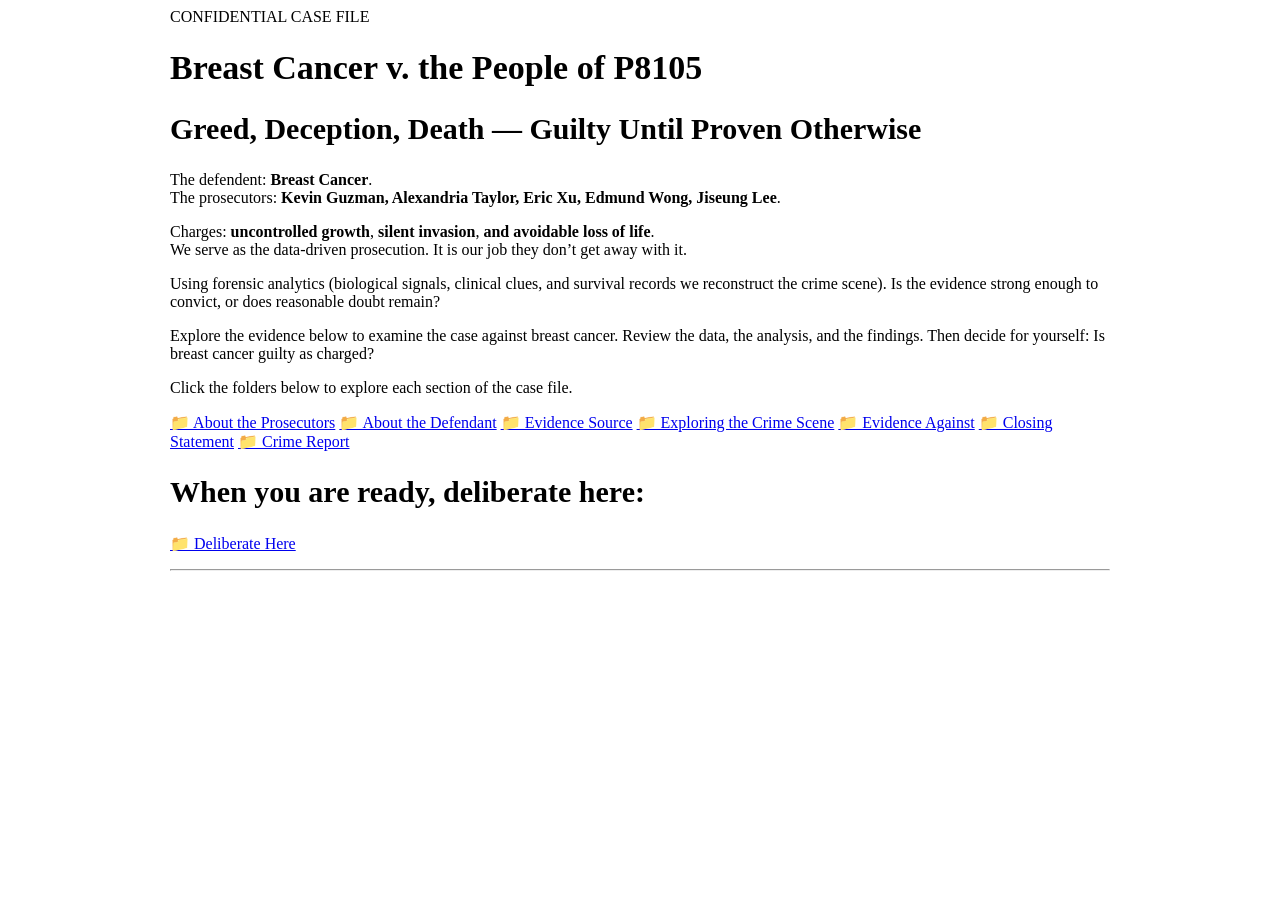
==== commit ad28f149: "index" ====
--- a/index.html
+++ b/index.html
@@ -13,1614 +13,71 @@
 
 <title>index.knit</title>
 
-<script>// Pandoc 2.9 adds attributes on both header and div. We remove the former (to
-// be compatible with the behavior of Pandoc < 2.8).
-document.addEventListener('DOMContentLoaded', function(e) {
-  var hs = document.querySelectorAll("div.section[class*='level'] > :first-child");
-  var i, h, a;
-  for (i = 0; i < hs.length; i++) {
-    h = hs[i];
-    if (!/^h[1-6]$/i.test(h.tagName)) continue;  // it should be a header h1-h6
-    a = h.attributes;
-    while (a.length > 0) h.removeAttribute(a[0].name);
-  }
-});
-</script>
-<script>/*! jQuery v3.6.0 | (c) OpenJS Foundation and other contributors | jquery.org/license */
-!function(e,t){"use strict";"object"==typeof module&&"object"==typeof module.exports?module.exports=e.document?t(e,!0):function(e){if(!e.document)throw new Error("jQuery requires a window with a document");return t(e)}:t(e)}("undefined"!=typeof window?window:this,function(C,e){"use strict";var t=[],r=Object.getPrototypeOf,s=t.slice,g=t.flat?function(e){return t.flat.call(e)}:function(e){return t.concat.apply([],e)},u=t.push,i=t.indexOf,n={},o=n.toString,v=n.hasOwnProperty,a=v.toString,l=a.call(Object),y={},m=function(e){return"function"==typeof e&&"number"!=typeof e.nodeType&&"function"!=typeof e.item},x=function(e){return null!=e&&e===e.window},E=C.document,c={type:!0,src:!0,nonce:!0,noModule:!0};function b(e,t,n){var r,i,o=(n=n||E).createElement("script");if(o.text=e,t)for(r in c)(i=t[r]||t.getAttribute&&t.getAttribute(r))&&o.setAttribute(r,i);n.head.appendChild(o).parentNode.removeChild(o)}function w(e){return null==e?e+"":"object"==typeof e||"function"==typeof e?n[o.call(e)]||"object":typeof e}var f="3.6.0",S=function(e,t){return new S.fn.init(e,t)};function p(e){var t=!!e&&"length"in e&&e.length,n=w(e);return!m(e)&&!x(e)&&("array"===n||0===t||"number"==typeof t&&0<t&&t-1 in e)}S.fn=S.prototype={jquery:f,constructor:S,length:0,toArray:function(){return s.call(this)},get:function(e){return null==e?s.call(this):e<0?this[e+this.length]:this[e]},pushStack:function(e){var t=S.merge(this.constructor(),e);return t.prevObject=this,t},each:function(e){return S.each(this,e)},map:function(n){return this.pushStack(S.map(this,function(e,t){return n.call(e,t,e)}))},slice:function(){return this.pushStack(s.apply(this,arguments))},first:function(){return this.eq(0)},last:function(){return this.eq(-1)},even:function(){return this.pushStack(S.grep(this,function(e,t){return(t+1)%2}))},odd:function(){return this.pushStack(S.grep(this,function(e,t){return t%2}))},eq:function(e){var t=this.length,n=+e+(e<0?t:0);return this.pushStack(0<=n&&n<t?[this[n]]:[])},end:function(){return this.prevObject||this.constructor()},push:u,sort:t.sort,splice:t.splice},S.extend=S.fn.extend=function(){var e,t,n,r,i,o,a=arguments[0]||{},s=1,u=arguments.length,l=!1;for("boolean"==typeof a&&(l=a,a=arguments[s]||{},s++),"object"==typeof a||m(a)||(a={}),s===u&&(a=this,s--);s<u;s++)if(null!=(e=arguments[s]))for(t in e)r=e[t],"__proto__"!==t&&a!==r&&(l&&r&&(S.isPlainObject(r)||(i=Array.isArray(r)))?(n=a[t],o=i&&!Array.isArray(n)?[]:i||S.isPlainObject(n)?n:{},i=!1,a[t]=S.extend(l,o,r)):void 0!==r&&(a[t]=r));return a},S.extend({expando:"jQuery"+(f+Math.random()).replace(/\D/g,""),isReady:!0,error:function(e){throw new Error(e)},noop:function(){},isPlainObject:function(e){var t,n;return!(!e||"[object Object]"!==o.call(e))&&(!(t=r(e))||"function"==typeof(n=v.call(t,"constructor")&&t.constructor)&&a.call(n)===l)},isEmptyObject:function(e){var t;for(t in e)return!1;return!0},globalEval:function(e,t,n){b(e,{nonce:t&&t.nonce},n)},each:function(e,t){var n,r=0;if(p(e)){for(n=e.length;r<n;r++)if(!1===t.call(e[r],r,e[r]))break}else for(r in e)if(!1===t.call(e[r],r,e[r]))break;return e},makeArray:function(e,t){var n=t||[];return null!=e&&(p(Object(e))?S.merge(n,"string"==typeof e?[e]:e):u.call(n,e)),n},inArray:function(e,t,n){return null==t?-1:i.call(t,e,n)},merge:function(e,t){for(var n=+t.length,r=0,i=e.length;r<n;r++)e[i++]=t[r];return e.length=i,e},grep:function(e,t,n){for(var r=[],i=0,o=e.length,a=!n;i<o;i++)!t(e[i],i)!==a&&r.push(e[i]);return r},map:function(e,t,n){var r,i,o=0,a=[];if(p(e))for(r=e.length;o<r;o++)null!=(i=t(e[o],o,n))&&a.push(i);else for(o in e)null!=(i=t(e[o],o,n))&&a.push(i);return g(a)},guid:1,support:y}),"function"==typeof Symbol&&(S.fn[Symbol.iterator]=t[Symbol.iterator]),S.each("Boolean Number String Function Array Date RegExp Object Error Symbol".split(" "),function(e,t){n["[object "+t+"]"]=t.toLowerCase()});var d=function(n){var e,d,b,o,i,h,f,g,w,u,l,T,C,a,E,v,s,c,y,S="sizzle"+1*new Date,p=n.document,k=0,r=0,m=ue(),x=ue(),A=ue(),N=ue(),j=function(e,t){return e===t&&(l=!0),0},D={}.hasOwnProperty,t=[],q=t.pop,L=t.push,H=t.push,O=t.slice,P=function(e,t){for(var n=0,r=e.length;n<r;n++)if(e[n]===t)return n;return-1},R="checked|selected|async|autofocus|autoplay|controls|defer|disabled|hidden|ismap|loop|multiple|open|readonly|required|scoped",M="[\\x20\\t\\r\\n\\f]",I="(?:\\\\[\\da-fA-F]{1,6}"+M+"?|\\\\[^\\r\\n\\f]|[\\w-]|[^\0-\\x7f])+",W="\\["+M+"*("+I+")(?:"+M+"*([*^$|!~]?=)"+M+"*(?:'((?:\\\\.|[^\\\\'])*)'|\"((?:\\\\.|[^\\\\\"])*)\"|("+I+"))|)"+M+"*\\]",F=":("+I+")(?:\\((('((?:\\\\.|[^\\\\'])*)'|\"((?:\\\\.|[^\\\\\"])*)\")|((?:\\\\.|[^\\\\()[\\]]|"+W+")*)|.*)\\)|)",B=new RegExp(M+"+","g"),$=new RegExp("^"+M+"+|((?:^|[^\\\\])(?:\\\\.)*)"+M+"+$","g"),_=new RegExp("^"+M+"*,"+M+"*"),z=new RegExp("^"+M+"*([>+~]|"+M+")"+M+"*"),U=new RegExp(M+"|>"),X=new RegExp(F),V=new RegExp("^"+I+"$"),G={ID:new RegExp("^#("+I+")"),CLASS:new RegExp("^\\.("+I+")"),TAG:new RegExp("^("+I+"|[*])"),ATTR:new RegExp("^"+W),PSEUDO:new RegExp("^"+F),CHILD:new RegExp("^:(only|first|last|nth|nth-last)-(child|of-type)(?:\\("+M+"*(even|odd|(([+-]|)(\\d*)n|)"+M+"*(?:([+-]|)"+M+"*(\\d+)|))"+M+"*\\)|)","i"),bool:new RegExp("^(?:"+R+")$","i"),needsContext:new RegExp("^"+M+"*[>+~]|:(even|odd|eq|gt|lt|nth|first|last)(?:\\("+M+"*((?:-\\d)?\\d*)"+M+"*\\)|)(?=[^-]|$)","i")},Y=/HTML$/i,Q=/^(?:input|select|textarea|button)$/i,J=/^h\d$/i,K=/^[^{]+\{\s*\[native \w/,Z=/^(?:#([\w-]+)|(\w+)|\.([\w-]+))$/,ee=/[+~]/,te=new RegExp("\\\\[\\da-fA-F]{1,6}"+M+"?|\\\\([^\\r\\n\\f])","g"),ne=function(e,t){var n="0x"+e.slice(1)-65536;return t||(n<0?String.fromCharCode(n+65536):String.fromCharCode(n>>10|55296,1023&n|56320))},re=/([\0-\x1f\x7f]|^-?\d)|^-$|[^\0-\x1f\x7f-\uFFFF\w-]/g,ie=function(e,t){return t?"\0"===e?"\ufffd":e.slice(0,-1)+"\\"+e.charCodeAt(e.length-1).toString(16)+" ":"\\"+e},oe=function(){T()},ae=be(function(e){return!0===e.disabled&&"fieldset"===e.nodeName.toLowerCase()},{dir:"parentNode",next:"legend"});try{H.apply(t=O.call(p.childNodes),p.childNodes),t[p.childNodes.length].nodeType}catch(e){H={apply:t.length?function(e,t){L.apply(e,O.call(t))}:function(e,t){var n=e.length,r=0;while(e[n++]=t[r++]);e.length=n-1}}}function se(t,e,n,r){var i,o,a,s,u,l,c,f=e&&e.ownerDocument,p=e?e.nodeType:9;if(n=n||[],"string"!=typeof t||!t||1!==p&&9!==p&&11!==p)return n;if(!r&&(T(e),e=e||C,E)){if(11!==p&&(u=Z.exec(t)))if(i=u[1]){if(9===p){if(!(a=e.getElementById(i)))return n;if(a.id===i)return n.push(a),n}else if(f&&(a=f.getElementById(i))&&y(e,a)&&a.id===i)return n.push(a),n}else{if(u[2])return H.apply(n,e.getElementsByTagName(t)),n;if((i=u[3])&&d.getElementsByClassName&&e.getElementsByClassName)return H.apply(n,e.getElementsByClassName(i)),n}if(d.qsa&&!N[t+" "]&&(!v||!v.test(t))&&(1!==p||"object"!==e.nodeName.toLowerCase())){if(c=t,f=e,1===p&&(U.test(t)||z.test(t))){(f=ee.test(t)&&ye(e.parentNode)||e)===e&&d.scope||((s=e.getAttribute("id"))?s=s.replace(re,ie):e.setAttribute("id",s=S)),o=(l=h(t)).length;while(o--)l[o]=(s?"#"+s:":scope")+" "+xe(l[o]);c=l.join(",")}try{return H.apply(n,f.querySelectorAll(c)),n}catch(e){N(t,!0)}finally{s===S&&e.removeAttribute("id")}}}return g(t.replace($,"$1"),e,n,r)}function ue(){var r=[];return function e(t,n){return r.push(t+" ")>b.cacheLength&&delete e[r.shift()],e[t+" "]=n}}function le(e){return e[S]=!0,e}function ce(e){var t=C.createElement("fieldset");try{return!!e(t)}catch(e){return!1}finally{t.parentNode&&t.parentNode.removeChild(t),t=null}}function fe(e,t){var n=e.split("|"),r=n.length;while(r--)b.attrHandle[n[r]]=t}function pe(e,t){var n=t&&e,r=n&&1===e.nodeType&&1===t.nodeType&&e.sourceIndex-t.sourceIndex;if(r)return r;if(n)while(n=n.nextSibling)if(n===t)return-1;return e?1:-1}function de(t){return function(e){return"input"===e.nodeName.toLowerCase()&&e.type===t}}function he(n){return function(e){var t=e.nodeName.toLowerCase();return("input"===t||"button"===t)&&e.type===n}}function ge(t){return function(e){return"form"in e?e.parentNode&&!1===e.disabled?"label"in e?"label"in e.parentNode?e.parentNode.disabled===t:e.disabled===t:e.isDisabled===t||e.isDisabled!==!t&&ae(e)===t:e.disabled===t:"label"in e&&e.disabled===t}}function ve(a){return le(function(o){return o=+o,le(function(e,t){var n,r=a([],e.length,o),i=r.length;while(i--)e[n=r[i]]&&(e[n]=!(t[n]=e[n]))})})}function ye(e){return e&&"undefined"!=typeof e.getElementsByTagName&&e}for(e in d=se.support={},i=se.isXML=function(e){var t=e&&e.namespaceURI,n=e&&(e.ownerDocument||e).documentElement;return!Y.test(t||n&&n.nodeName||"HTML")},T=se.setDocument=function(e){var t,n,r=e?e.ownerDocument||e:p;return r!=C&&9===r.nodeType&&r.documentElement&&(a=(C=r).documentElement,E=!i(C),p!=C&&(n=C.defaultView)&&n.top!==n&&(n.addEventListener?n.addEventListener("unload",oe,!1):n.attachEvent&&n.attachEvent("onunload",oe)),d.scope=ce(function(e){return a.appendChild(e).appendChild(C.createElement("div")),"undefined"!=typeof e.querySelectorAll&&!e.querySelectorAll(":scope fieldset div").length}),d.attributes=ce(function(e){return e.className="i",!e.getAttribute("className")}),d.getElementsByTagName=ce(function(e){return e.appendChild(C.createComment("")),!e.getElementsByTagName("*").length}),d.getElementsByClassName=K.test(C.getElementsByClassName),d.getById=ce(function(e){return a.appendChild(e).id=S,!C.getElementsByName||!C.getElementsByName(S).length}),d.getById?(b.filter.ID=function(e){var t=e.replace(te,ne);return function(e){return e.getAttribute("id")===t}},b.find.ID=function(e,t){if("undefined"!=typeof t.getElementById&&E){var n=t.getElementById(e);return n?[n]:[]}}):(b.filter.ID=function(e){var n=e.replace(te,ne);return function(e){var t="undefined"!=typeof e.getAttributeNode&&e.getAttributeNode("id");return t&&t.value===n}},b.find.ID=function(e,t){if("undefined"!=typeof t.getElementById&&E){var n,r,i,o=t.getElementById(e);if(o){if((n=o.getAttributeNode("id"))&&n.value===e)return[o];i=t.getElementsByName(e),r=0;while(o=i[r++])if((n=o.getAttributeNode("id"))&&n.value===e)return[o]}return[]}}),b.find.TAG=d.getElementsByTagName?function(e,t){return"undefined"!=typeof t.getElementsByTagName?t.getElementsByTagName(e):d.qsa?t.querySelectorAll(e):void 0}:function(e,t){var n,r=[],i=0,o=t.getElementsByTagName(e);if("*"===e){while(n=o[i++])1===n.nodeType&&r.push(n);return r}return o},b.find.CLASS=d.getElementsByClassName&&function(e,t){if("undefined"!=typeof t.getElementsByClassName&&E)return t.getElementsByClassName(e)},s=[],v=[],(d.qsa=K.test(C.querySelectorAll))&&(ce(function(e){var t;a.appendChild(e).innerHTML="<a id='"+S+"'></a><select id='"+S+"-\r\\' msallowcapture=''><option selected=''></option></select>",e.querySelectorAll("[msallowcapture^='']").length&&v.push("[*^$]="+M+"*(?:''|\"\")"),e.querySelectorAll("[selected]").length||v.push("\\["+M+"*(?:value|"+R+")"),e.querySelectorAll("[id~="+S+"-]").length||v.push("~="),(t=C.createElement("input")).setAttribute("name",""),e.appendChild(t),e.querySelectorAll("[name='']").length||v.push("\\["+M+"*name"+M+"*="+M+"*(?:''|\"\")"),e.querySelectorAll(":checked").length||v.push(":checked"),e.querySelectorAll("a#"+S+"+*").length||v.push(".#.+[+~]"),e.querySelectorAll("\\\f"),v.push("[\\r\\n\\f]")}),ce(function(e){e.innerHTML="<a href='' disabled='disabled'></a><select disabled='disabled'><option/></select>";var t=C.createElement("input");t.setAttribute("type","hidden"),e.appendChild(t).setAttribute("name","D"),e.querySelectorAll("[name=d]").length&&v.push("name"+M+"*[*^$|!~]?="),2!==e.querySelectorAll(":enabled").length&&v.push(":enabled",":disabled"),a.appendChild(e).disabled=!0,2!==e.querySelectorAll(":disabled").length&&v.push(":enabled",":disabled"),e.querySelectorAll("*,:x"),v.push(",.*:")})),(d.matchesSelector=K.test(c=a.matches||a.webkitMatchesSelector||a.mozMatchesSelector||a.oMatchesSelector||a.msMatchesSelector))&&ce(function(e){d.disconnectedMatch=c.call(e,"*"),c.call(e,"[s!='']:x"),s.push("!=",F)}),v=v.length&&new RegExp(v.join("|")),s=s.length&&new RegExp(s.join("|")),t=K.test(a.compareDocumentPosition),y=t||K.test(a.contains)?function(e,t){var n=9===e.nodeType?e.documentElement:e,r=t&&t.parentNode;return e===r||!(!r||1!==r.nodeType||!(n.contains?n.contains(r):e.compareDocumentPosition&&16&e.compareDocumentPosition(r)))}:function(e,t){if(t)while(t=t.parentNode)if(t===e)return!0;return!1},j=t?function(e,t){if(e===t)return l=!0,0;var n=!e.compareDocumentPosition-!t.compareDocumentPosition;return n||(1&(n=(e.ownerDocument||e)==(t.ownerDocument||t)?e.compareDocumentPosition(t):1)||!d.sortDetached&&t.compareDocumentPosition(e)===n?e==C||e.ownerDocument==p&&y(p,e)?-1:t==C||t.ownerDocument==p&&y(p,t)?1:u?P(u,e)-P(u,t):0:4&n?-1:1)}:function(e,t){if(e===t)return l=!0,0;var n,r=0,i=e.parentNode,o=t.parentNode,a=[e],s=[t];if(!i||!o)return e==C?-1:t==C?1:i?-1:o?1:u?P(u,e)-P(u,t):0;if(i===o)return pe(e,t);n=e;while(n=n.parentNode)a.unshift(n);n=t;while(n=n.parentNode)s.unshift(n);while(a[r]===s[r])r++;return r?pe(a[r],s[r]):a[r]==p?-1:s[r]==p?1:0}),C},se.matches=function(e,t){return se(e,null,null,t)},se.matchesSelector=function(e,t){if(T(e),d.matchesSelector&&E&&!N[t+" "]&&(!s||!s.test(t))&&(!v||!v.test(t)))try{var n=c.call(e,t);if(n||d.disconnectedMatch||e.document&&11!==e.document.nodeType)return n}catch(e){N(t,!0)}return 0<se(t,C,null,[e]).length},se.contains=function(e,t){return(e.ownerDocument||e)!=C&&T(e),y(e,t)},se.attr=function(e,t){(e.ownerDocument||e)!=C&&T(e);var n=b.attrHandle[t.toLowerCase()],r=n&&D.call(b.attrHandle,t.toLowerCase())?n(e,t,!E):void 0;return void 0!==r?r:d.attributes||!E?e.getAttribute(t):(r=e.getAttributeNode(t))&&r.specified?r.value:null},se.escape=function(e){return(e+"").replace(re,ie)},se.error=function(e){throw new Error("Syntax error, unrecognized expression: "+e)},se.uniqueSort=function(e){var t,n=[],r=0,i=0;if(l=!d.detectDuplicates,u=!d.sortStable&&e.slice(0),e.sort(j),l){while(t=e[i++])t===e[i]&&(r=n.push(i));while(r--)e.splice(n[r],1)}return u=null,e},o=se.getText=function(e){var t,n="",r=0,i=e.nodeType;if(i){if(1===i||9===i||11===i){if("string"==typeof e.textContent)return e.textContent;for(e=e.firstChild;e;e=e.nextSibling)n+=o(e)}else if(3===i||4===i)return e.nodeValue}else while(t=e[r++])n+=o(t);return n},(b=se.selectors={cacheLength:50,createPseudo:le,match:G,attrHandle:{},find:{},relative:{">":{dir:"parentNode",first:!0}," ":{dir:"parentNode"},"+":{dir:"previousSibling",first:!0},"~":{dir:"previousSibling"}},preFilter:{ATTR:function(e){return e[1]=e[1].replace(te,ne),e[3]=(e[3]||e[4]||e[5]||"").replace(te,ne),"~="===e[2]&&(e[3]=" "+e[3]+" "),e.slice(0,4)},CHILD:function(e){return e[1]=e[1].toLowerCase(),"nth"===e[1].slice(0,3)?(e[3]||se.error(e[0]),e[4]=+(e[4]?e[5]+(e[6]||1):2*("even"===e[3]||"odd"===e[3])),e[5]=+(e[7]+e[8]||"odd"===e[3])):e[3]&&se.error(e[0]),e},PSEUDO:function(e){var t,n=!e[6]&&e[2];return G.CHILD.test(e[0])?null:(e[3]?e[2]=e[4]||e[5]||"":n&&X.test(n)&&(t=h(n,!0))&&(t=n.indexOf(")",n.length-t)-n.length)&&(e[0]=e[0].slice(0,t),e[2]=n.slice(0,t)),e.slice(0,3))}},filter:{TAG:function(e){var t=e.replace(te,ne).toLowerCase();return"*"===e?function(){return!0}:function(e){return e.nodeName&&e.nodeName.toLowerCase()===t}},CLASS:function(e){var t=m[e+" "];return t||(t=new RegExp("(^|"+M+")"+e+"("+M+"|$)"))&&m(e,function(e){return t.test("string"==typeof e.className&&e.className||"undefined"!=typeof e.getAttribute&&e.getAttribute("class")||"")})},ATTR:function(n,r,i){return function(e){var t=se.attr(e,n);return null==t?"!="===r:!r||(t+="","="===r?t===i:"!="===r?t!==i:"^="===r?i&&0===t.indexOf(i):"*="===r?i&&-1<t.indexOf(i):"$="===r?i&&t.slice(-i.length)===i:"~="===r?-1<(" "+t.replace(B," ")+" ").indexOf(i):"|="===r&&(t===i||t.slice(0,i.length+1)===i+"-"))}},CHILD:function(h,e,t,g,v){var y="nth"!==h.slice(0,3),m="last"!==h.slice(-4),x="of-type"===e;return 1===g&&0===v?function(e){return!!e.parentNode}:function(e,t,n){var r,i,o,a,s,u,l=y!==m?"nextSibling":"previousSibling",c=e.parentNode,f=x&&e.nodeName.toLowerCase(),p=!n&&!x,d=!1;if(c){if(y){while(l){a=e;while(a=a[l])if(x?a.nodeName.toLowerCase()===f:1===a.nodeType)return!1;u=l="only"===h&&!u&&"nextSibling"}return!0}if(u=[m?c.firstChild:c.lastChild],m&&p){d=(s=(r=(i=(o=(a=c)[S]||(a[S]={}))[a.uniqueID]||(o[a.uniqueID]={}))[h]||[])[0]===k&&r[1])&&r[2],a=s&&c.childNodes[s];while(a=++s&&a&&a[l]||(d=s=0)||u.pop())if(1===a.nodeType&&++d&&a===e){i[h]=[k,s,d];break}}else if(p&&(d=s=(r=(i=(o=(a=e)[S]||(a[S]={}))[a.uniqueID]||(o[a.uniqueID]={}))[h]||[])[0]===k&&r[1]),!1===d)while(a=++s&&a&&a[l]||(d=s=0)||u.pop())if((x?a.nodeName.toLowerCase()===f:1===a.nodeType)&&++d&&(p&&((i=(o=a[S]||(a[S]={}))[a.uniqueID]||(o[a.uniqueID]={}))[h]=[k,d]),a===e))break;return(d-=v)===g||d%g==0&&0<=d/g}}},PSEUDO:function(e,o){var t,a=b.pseudos[e]||b.setFilters[e.toLowerCase()]||se.error("unsupported pseudo: "+e);return a[S]?a(o):1<a.length?(t=[e,e,"",o],b.setFilters.hasOwnProperty(e.toLowerCase())?le(function(e,t){var n,r=a(e,o),i=r.length;while(i--)e[n=P(e,r[i])]=!(t[n]=r[i])}):function(e){return a(e,0,t)}):a}},pseudos:{not:le(function(e){var r=[],i=[],s=f(e.replace($,"$1"));return s[S]?le(function(e,t,n,r){var i,o=s(e,null,r,[]),a=e.length;while(a--)(i=o[a])&&(e[a]=!(t[a]=i))}):function(e,t,n){return r[0]=e,s(r,null,n,i),r[0]=null,!i.pop()}}),has:le(function(t){return function(e){return 0<se(t,e).length}}),contains:le(function(t){return t=t.replace(te,ne),function(e){return-1<(e.textContent||o(e)).indexOf(t)}}),lang:le(function(n){return V.test(n||"")||se.error("unsupported lang: "+n),n=n.replace(te,ne).toLowerCase(),function(e){var t;do{if(t=E?e.lang:e.getAttribute("xml:lang")||e.getAttribute("lang"))return(t=t.toLowerCase())===n||0===t.indexOf(n+"-")}while((e=e.parentNode)&&1===e.nodeType);return!1}}),target:function(e){var t=n.location&&n.location.hash;return t&&t.slice(1)===e.id},root:function(e){return e===a},focus:function(e){return e===C.activeElement&&(!C.hasFocus||C.hasFocus())&&!!(e.type||e.href||~e.tabIndex)},enabled:ge(!1),disabled:ge(!0),checked:function(e){var t=e.nodeName.toLowerCase();return"input"===t&&!!e.checked||"option"===t&&!!e.selected},selected:function(e){return e.parentNode&&e.parentNode.selectedIndex,!0===e.selected},empty:function(e){for(e=e.firstChild;e;e=e.nextSibling)if(e.nodeType<6)return!1;return!0},parent:function(e){return!b.pseudos.empty(e)},header:function(e){return J.test(e.nodeName)},input:function(e){return Q.test(e.nodeName)},button:function(e){var t=e.nodeName.toLowerCase();return"input"===t&&"button"===e.type||"button"===t},text:function(e){var t;return"input"===e.nodeName.toLowerCase()&&"text"===e.type&&(null==(t=e.getAttribute("type"))||"text"===t.toLowerCase())},first:ve(function(){return[0]}),last:ve(function(e,t){return[t-1]}),eq:ve(function(e,t,n){return[n<0?n+t:n]}),even:ve(function(e,t){for(var n=0;n<t;n+=2)e.push(n);return e}),odd:ve(function(e,t){for(var n=1;n<t;n+=2)e.push(n);return e}),lt:ve(function(e,t,n){for(var r=n<0?n+t:t<n?t:n;0<=--r;)e.push(r);return e}),gt:ve(function(e,t,n){for(var r=n<0?n+t:n;++r<t;)e.push(r);return e})}}).pseudos.nth=b.pseudos.eq,{radio:!0,checkbox:!0,file:!0,password:!0,image:!0})b.pseudos[e]=de(e);for(e in{submit:!0,reset:!0})b.pseudos[e]=he(e);function me(){}function xe(e){for(var t=0,n=e.length,r="";t<n;t++)r+=e[t].value;return r}function be(s,e,t){var u=e.dir,l=e.next,c=l||u,f=t&&"parentNode"===c,p=r++;return e.first?function(e,t,n){while(e=e[u])if(1===e.nodeType||f)return s(e,t,n);return!1}:function(e,t,n){var r,i,o,a=[k,p];if(n){while(e=e[u])if((1===e.nodeType||f)&&s(e,t,n))return!0}else while(e=e[u])if(1===e.nodeType||f)if(i=(o=e[S]||(e[S]={}))[e.uniqueID]||(o[e.uniqueID]={}),l&&l===e.nodeName.toLowerCase())e=e[u]||e;else{if((r=i[c])&&r[0]===k&&r[1]===p)return a[2]=r[2];if((i[c]=a)[2]=s(e,t,n))return!0}return!1}}function we(i){return 1<i.length?function(e,t,n){var r=i.length;while(r--)if(!i[r](e,t,n))return!1;return!0}:i[0]}function Te(e,t,n,r,i){for(var o,a=[],s=0,u=e.length,l=null!=t;s<u;s++)(o=e[s])&&(n&&!n(o,r,i)||(a.push(o),l&&t.push(s)));return a}function Ce(d,h,g,v,y,e){return v&&!v[S]&&(v=Ce(v)),y&&!y[S]&&(y=Ce(y,e)),le(function(e,t,n,r){var i,o,a,s=[],u=[],l=t.length,c=e||function(e,t,n){for(var r=0,i=t.length;r<i;r++)se(e,t[r],n);return n}(h||"*",n.nodeType?[n]:n,[]),f=!d||!e&&h?c:Te(c,s,d,n,r),p=g?y||(e?d:l||v)?[]:t:f;if(g&&g(f,p,n,r),v){i=Te(p,u),v(i,[],n,r),o=i.length;while(o--)(a=i[o])&&(p[u[o]]=!(f[u[o]]=a))}if(e){if(y||d){if(y){i=[],o=p.length;while(o--)(a=p[o])&&i.push(f[o]=a);y(null,p=[],i,r)}o=p.length;while(o--)(a=p[o])&&-1<(i=y?P(e,a):s[o])&&(e[i]=!(t[i]=a))}}else p=Te(p===t?p.splice(l,p.length):p),y?y(null,t,p,r):H.apply(t,p)})}function Ee(e){for(var i,t,n,r=e.length,o=b.relative[e[0].type],a=o||b.relative[" "],s=o?1:0,u=be(function(e){return e===i},a,!0),l=be(function(e){return-1<P(i,e)},a,!0),c=[function(e,t,n){var r=!o&&(n||t!==w)||((i=t).nodeType?u(e,t,n):l(e,t,n));return i=null,r}];s<r;s++)if(t=b.relative[e[s].type])c=[be(we(c),t)];else{if((t=b.filter[e[s].type].apply(null,e[s].matches))[S]){for(n=++s;n<r;n++)if(b.relative[e[n].type])break;return Ce(1<s&&we(c),1<s&&xe(e.slice(0,s-1).concat({value:" "===e[s-2].type?"*":""})).replace($,"$1"),t,s<n&&Ee(e.slice(s,n)),n<r&&Ee(e=e.slice(n)),n<r&&xe(e))}c.push(t)}return we(c)}return me.prototype=b.filters=b.pseudos,b.setFilters=new me,h=se.tokenize=function(e,t){var n,r,i,o,a,s,u,l=x[e+" "];if(l)return t?0:l.slice(0);a=e,s=[],u=b.preFilter;while(a){for(o in n&&!(r=_.exec(a))||(r&&(a=a.slice(r[0].length)||a),s.push(i=[])),n=!1,(r=z.exec(a))&&(n=r.shift(),i.push({value:n,type:r[0].replace($," ")}),a=a.slice(n.length)),b.filter)!(r=G[o].exec(a))||u[o]&&!(r=u[o](r))||(n=r.shift(),i.push({value:n,type:o,matches:r}),a=a.slice(n.length));if(!n)break}return t?a.length:a?se.error(e):x(e,s).slice(0)},f=se.compile=function(e,t){var n,v,y,m,x,r,i=[],o=[],a=A[e+" "];if(!a){t||(t=h(e)),n=t.length;while(n--)(a=Ee(t[n]))[S]?i.push(a):o.push(a);(a=A(e,(v=o,m=0<(y=i).length,x=0<v.length,r=function(e,t,n,r,i){var o,a,s,u=0,l="0",c=e&&[],f=[],p=w,d=e||x&&b.find.TAG("*",i),h=k+=null==p?1:Math.random()||.1,g=d.length;for(i&&(w=t==C||t||i);l!==g&&null!=(o=d[l]);l++){if(x&&o){a=0,t||o.ownerDocument==C||(T(o),n=!E);while(s=v[a++])if(s(o,t||C,n)){r.push(o);break}i&&(k=h)}m&&((o=!s&&o)&&u--,e&&c.push(o))}if(u+=l,m&&l!==u){a=0;while(s=y[a++])s(c,f,t,n);if(e){if(0<u)while(l--)c[l]||f[l]||(f[l]=q.call(r));f=Te(f)}H.apply(r,f),i&&!e&&0<f.length&&1<u+y.length&&se.uniqueSort(r)}return i&&(k=h,w=p),c},m?le(r):r))).selector=e}return a},g=se.select=function(e,t,n,r){var i,o,a,s,u,l="function"==typeof e&&e,c=!r&&h(e=l.selector||e);if(n=n||[],1===c.length){if(2<(o=c[0]=c[0].slice(0)).length&&"ID"===(a=o[0]).type&&9===t.nodeType&&E&&b.relative[o[1].type]){if(!(t=(b.find.ID(a.matches[0].replace(te,ne),t)||[])[0]))return n;l&&(t=t.parentNode),e=e.slice(o.shift().value.length)}i=G.needsContext.test(e)?0:o.length;while(i--){if(a=o[i],b.relative[s=a.type])break;if((u=b.find[s])&&(r=u(a.matches[0].replace(te,ne),ee.test(o[0].type)&&ye(t.parentNode)||t))){if(o.splice(i,1),!(e=r.length&&xe(o)))return H.apply(n,r),n;break}}}return(l||f(e,c))(r,t,!E,n,!t||ee.test(e)&&ye(t.parentNode)||t),n},d.sortStable=S.split("").sort(j).join("")===S,d.detectDuplicates=!!l,T(),d.sortDetached=ce(function(e){return 1&e.compareDocumentPosition(C.createElement("fieldset"))}),ce(function(e){return e.innerHTML="<a href='#'></a>","#"===e.firstChild.getAttribute("href")})||fe("type|href|height|width",function(e,t,n){if(!n)return e.getAttribute(t,"type"===t.toLowerCase()?1:2)}),d.attributes&&ce(function(e){return e.innerHTML="<input/>",e.firstChild.setAttribute("value",""),""===e.firstChild.getAttribute("value")})||fe("value",function(e,t,n){if(!n&&"input"===e.nodeName.toLowerCase())return e.defaultValue}),ce(function(e){return null==e.getAttribute("disabled")})||fe(R,function(e,t,n){var r;if(!n)return!0===e[t]?t.toLowerCase():(r=e.getAttributeNode(t))&&r.specified?r.value:null}),se}(C);S.find=d,S.expr=d.selectors,S.expr[":"]=S.expr.pseudos,S.uniqueSort=S.unique=d.uniqueSort,S.text=d.getText,S.isXMLDoc=d.isXML,S.contains=d.contains,S.escapeSelector=d.escape;var h=function(e,t,n){var r=[],i=void 0!==n;while((e=e[t])&&9!==e.nodeType)if(1===e.nodeType){if(i&&S(e).is(n))break;r.push(e)}return r},T=function(e,t){for(var n=[];e;e=e.nextSibling)1===e.nodeType&&e!==t&&n.push(e);return n},k=S.expr.match.needsContext;function A(e,t){return e.nodeName&&e.nodeName.toLowerCase()===t.toLowerCase()}var N=/^<([a-z][^\/\0>:\x20\t\r\n\f]*)[\x20\t\r\n\f]*\/?>(?:<\/\1>|)$/i;function j(e,n,r){return m(n)?S.grep(e,function(e,t){return!!n.call(e,t,e)!==r}):n.nodeType?S.grep(e,function(e){return e===n!==r}):"string"!=typeof n?S.grep(e,function(e){return-1<i.call(n,e)!==r}):S.filter(n,e,r)}S.filter=function(e,t,n){var r=t[0];return n&&(e=":not("+e+")"),1===t.length&&1===r.nodeType?S.find.matchesSelector(r,e)?[r]:[]:S.find.matches(e,S.grep(t,function(e){return 1===e.nodeType}))},S.fn.extend({find:function(e){var t,n,r=this.length,i=this;if("string"!=typeof e)return this.pushStack(S(e).filter(function(){for(t=0;t<r;t++)if(S.contains(i[t],this))return!0}));for(n=this.pushStack([]),t=0;t<r;t++)S.find(e,i[t],n);return 1<r?S.uniqueSort(n):n},filter:function(e){return this.pushStack(j(this,e||[],!1))},not:function(e){return this.pushStack(j(this,e||[],!0))},is:function(e){return!!j(this,"string"==typeof e&&k.test(e)?S(e):e||[],!1).length}});var D,q=/^(?:\s*(<[\w\W]+>)[^>]*|#([\w-]+))$/;(S.fn.init=function(e,t,n){var r,i;if(!e)return this;if(n=n||D,"string"==typeof e){if(!(r="<"===e[0]&&">"===e[e.length-1]&&3<=e.length?[null,e,null]:q.exec(e))||!r[1]&&t)return!t||t.jquery?(t||n).find(e):this.constructor(t).find(e);if(r[1]){if(t=t instanceof S?t[0]:t,S.merge(this,S.parseHTML(r[1],t&&t.nodeType?t.ownerDocument||t:E,!0)),N.test(r[1])&&S.isPlainObject(t))for(r in t)m(this[r])?this[r](t[r]):this.attr(r,t[r]);return this}return(i=E.getElementById(r[2]))&&(this[0]=i,this.length=1),this}return e.nodeType?(this[0]=e,this.length=1,this):m(e)?void 0!==n.ready?n.ready(e):e(S):S.makeArray(e,this)}).prototype=S.fn,D=S(E);var L=/^(?:parents|prev(?:Until|All))/,H={children:!0,contents:!0,next:!0,prev:!0};function O(e,t){while((e=e[t])&&1!==e.nodeType);return e}S.fn.extend({has:function(e){var t=S(e,this),n=t.length;return this.filter(function(){for(var e=0;e<n;e++)if(S.contains(this,t[e]))return!0})},closest:function(e,t){var n,r=0,i=this.length,o=[],a="string"!=typeof e&&S(e);if(!k.test(e))for(;r<i;r++)for(n=this[r];n&&n!==t;n=n.parentNode)if(n.nodeType<11&&(a?-1<a.index(n):1===n.nodeType&&S.find.matchesSelector(n,e))){o.push(n);break}return this.pushStack(1<o.length?S.uniqueSort(o):o)},index:function(e){return e?"string"==typeof e?i.call(S(e),this[0]):i.call(this,e.jquery?e[0]:e):this[0]&&this[0].parentNode?this.first().prevAll().length:-1},add:function(e,t){return this.pushStack(S.uniqueSort(S.merge(this.get(),S(e,t))))},addBack:function(e){return this.add(null==e?this.prevObject:this.prevObject.filter(e))}}),S.each({parent:function(e){var t=e.parentNode;return t&&11!==t.nodeType?t:null},parents:function(e){return h(e,"parentNode")},parentsUntil:function(e,t,n){return h(e,"parentNode",n)},next:function(e){return O(e,"nextSibling")},prev:function(e){return O(e,"previousSibling")},nextAll:function(e){return h(e,"nextSibling")},prevAll:function(e){return h(e,"previousSibling")},nextUntil:function(e,t,n){return h(e,"nextSibling",n)},prevUntil:function(e,t,n){return h(e,"previousSibling",n)},siblings:function(e){return T((e.parentNode||{}).firstChild,e)},children:function(e){return T(e.firstChild)},contents:function(e){return null!=e.contentDocument&&r(e.contentDocument)?e.contentDocument:(A(e,"template")&&(e=e.content||e),S.merge([],e.childNodes))}},function(r,i){S.fn[r]=function(e,t){var n=S.map(this,i,e);return"Until"!==r.slice(-5)&&(t=e),t&&"string"==typeof t&&(n=S.filter(t,n)),1<this.length&&(H[r]||S.uniqueSort(n),L.test(r)&&n.reverse()),this.pushStack(n)}});var P=/[^\x20\t\r\n\f]+/g;function R(e){return e}function M(e){throw e}function I(e,t,n,r){var i;try{e&&m(i=e.promise)?i.call(e).done(t).fail(n):e&&m(i=e.then)?i.call(e,t,n):t.apply(void 0,[e].slice(r))}catch(e){n.apply(void 0,[e])}}S.Callbacks=function(r){var e,n;r="string"==typeof r?(e=r,n={},S.each(e.match(P)||[],function(e,t){n[t]=!0}),n):S.extend({},r);var i,t,o,a,s=[],u=[],l=-1,c=function(){for(a=a||r.once,o=i=!0;u.length;l=-1){t=u.shift();while(++l<s.length)!1===s[l].apply(t[0],t[1])&&r.stopOnFalse&&(l=s.length,t=!1)}r.memory||(t=!1),i=!1,a&&(s=t?[]:"")},f={add:function(){return s&&(t&&!i&&(l=s.length-1,u.push(t)),function n(e){S.each(e,function(e,t){m(t)?r.unique&&f.has(t)||s.push(t):t&&t.length&&"string"!==w(t)&&n(t)})}(arguments),t&&!i&&c()),this},remove:function(){return S.each(arguments,function(e,t){var n;while(-1<(n=S.inArray(t,s,n)))s.splice(n,1),n<=l&&l--}),this},has:function(e){return e?-1<S.inArray(e,s):0<s.length},empty:function(){return s&&(s=[]),this},disable:function(){return a=u=[],s=t="",this},disabled:function(){return!s},lock:function(){return a=u=[],t||i||(s=t=""),this},locked:function(){return!!a},fireWith:function(e,t){return a||(t=[e,(t=t||[]).slice?t.slice():t],u.push(t),i||c()),this},fire:function(){return f.fireWith(this,arguments),this},fired:function(){return!!o}};return f},S.extend({Deferred:function(e){var o=[["notify","progress",S.Callbacks("memory"),S.Callbacks("memory"),2],["resolve","done",S.Callbacks("once memory"),S.Callbacks("once memory"),0,"resolved"],["reject","fail",S.Callbacks("once memory"),S.Callbacks("once memory"),1,"rejected"]],i="pending",a={state:function(){return i},always:function(){return s.done(arguments).fail(arguments),this},"catch":function(e){return a.then(null,e)},pipe:function(){var i=arguments;return S.Deferred(function(r){S.each(o,function(e,t){var n=m(i[t[4]])&&i[t[4]];s[t[1]](function(){var e=n&&n.apply(this,arguments);e&&m(e.promise)?e.promise().progress(r.notify).done(r.resolve).fail(r.reject):r[t[0]+"With"](this,n?[e]:arguments)})}),i=null}).promise()},then:function(t,n,r){var u=0;function l(i,o,a,s){return function(){var n=this,r=arguments,e=function(){var e,t;if(!(i<u)){if((e=a.apply(n,r))===o.promise())throw new TypeError("Thenable self-resolution");t=e&&("object"==typeof e||"function"==typeof e)&&e.then,m(t)?s?t.call(e,l(u,o,R,s),l(u,o,M,s)):(u++,t.call(e,l(u,o,R,s),l(u,o,M,s),l(u,o,R,o.notifyWith))):(a!==R&&(n=void 0,r=[e]),(s||o.resolveWith)(n,r))}},t=s?e:function(){try{e()}catch(e){S.Deferred.exceptionHook&&S.Deferred.exceptionHook(e,t.stackTrace),u<=i+1&&(a!==M&&(n=void 0,r=[e]),o.rejectWith(n,r))}};i?t():(S.Deferred.getStackHook&&(t.stackTrace=S.Deferred.getStackHook()),C.setTimeout(t))}}return S.Deferred(function(e){o[0][3].add(l(0,e,m(r)?r:R,e.notifyWith)),o[1][3].add(l(0,e,m(t)?t:R)),o[2][3].add(l(0,e,m(n)?n:M))}).promise()},promise:function(e){return null!=e?S.extend(e,a):a}},s={};return S.each(o,function(e,t){var n=t[2],r=t[5];a[t[1]]=n.add,r&&n.add(function(){i=r},o[3-e][2].disable,o[3-e][3].disable,o[0][2].lock,o[0][3].lock),n.add(t[3].fire),s[t[0]]=function(){return s[t[0]+"With"](this===s?void 0:this,arguments),this},s[t[0]+"With"]=n.fireWith}),a.promise(s),e&&e.call(s,s),s},when:function(e){var n=arguments.length,t=n,r=Array(t),i=s.call(arguments),o=S.Deferred(),a=function(t){return function(e){r[t]=this,i[t]=1<arguments.length?s.call(arguments):e,--n||o.resolveWith(r,i)}};if(n<=1&&(I(e,o.done(a(t)).resolve,o.reject,!n),"pending"===o.state()||m(i[t]&&i[t].then)))return o.then();while(t--)I(i[t],a(t),o.reject);return o.promise()}});var W=/^(Eval|Internal|Range|Reference|Syntax|Type|URI)Error$/;S.Deferred.exceptionHook=function(e,t){C.console&&C.console.warn&&e&&W.test(e.name)&&C.console.warn("jQuery.Deferred exception: "+e.message,e.stack,t)},S.readyException=function(e){C.setTimeout(function(){throw e})};var F=S.Deferred();function B(){E.removeEventListener("DOMContentLoaded",B),C.removeEventListener("load",B),S.ready()}S.fn.ready=function(e){return F.then(e)["catch"](function(e){S.readyException(e)}),this},S.extend({isReady:!1,readyWait:1,ready:function(e){(!0===e?--S.readyWait:S.isReady)||(S.isReady=!0)!==e&&0<--S.readyWait||F.resolveWith(E,[S])}}),S.ready.then=F.then,"complete"===E.readyState||"loading"!==E.readyState&&!E.documentElement.doScroll?C.setTimeout(S.ready):(E.addEventListener("DOMContentLoaded",B),C.addEventListener("load",B));var $=function(e,t,n,r,i,o,a){var s=0,u=e.length,l=null==n;if("object"===w(n))for(s in i=!0,n)$(e,t,s,n[s],!0,o,a);else if(void 0!==r&&(i=!0,m(r)||(a=!0),l&&(a?(t.call(e,r),t=null):(l=t,t=function(e,t,n){return l.call(S(e),n)})),t))for(;s<u;s++)t(e[s],n,a?r:r.call(e[s],s,t(e[s],n)));return i?e:l?t.call(e):u?t(e[0],n):o},_=/^-ms-/,z=/-([a-z])/g;function U(e,t){return t.toUpperCase()}function X(e){return e.replace(_,"ms-").replace(z,U)}var V=function(e){return 1===e.nodeType||9===e.nodeType||!+e.nodeType};function G(){this.expando=S.expando+G.uid++}G.uid=1,G.prototype={cache:function(e){var t=e[this.expando];return t||(t={},V(e)&&(e.nodeType?e[this.expando]=t:Object.defineProperty(e,this.expando,{value:t,configurable:!0}))),t},set:function(e,t,n){var r,i=this.cache(e);if("string"==typeof t)i[X(t)]=n;else for(r in t)i[X(r)]=t[r];return i},get:function(e,t){return void 0===t?this.cache(e):e[this.expando]&&e[this.expando][X(t)]},access:function(e,t,n){return void 0===t||t&&"string"==typeof t&&void 0===n?this.get(e,t):(this.set(e,t,n),void 0!==n?n:t)},remove:function(e,t){var n,r=e[this.expando];if(void 0!==r){if(void 0!==t){n=(t=Array.isArray(t)?t.map(X):(t=X(t))in r?[t]:t.match(P)||[]).length;while(n--)delete r[t[n]]}(void 0===t||S.isEmptyObject(r))&&(e.nodeType?e[this.expando]=void 0:delete e[this.expando])}},hasData:function(e){var t=e[this.expando];return void 0!==t&&!S.isEmptyObject(t)}};var Y=new G,Q=new G,J=/^(?:\{[\w\W]*\}|\[[\w\W]*\])$/,K=/[A-Z]/g;function Z(e,t,n){var r,i;if(void 0===n&&1===e.nodeType)if(r="data-"+t.replace(K,"-$&").toLowerCase(),"string"==typeof(n=e.getAttribute(r))){try{n="true"===(i=n)||"false"!==i&&("null"===i?null:i===+i+""?+i:J.test(i)?JSON.parse(i):i)}catch(e){}Q.set(e,t,n)}else n=void 0;return n}S.extend({hasData:function(e){return Q.hasData(e)||Y.hasData(e)},data:function(e,t,n){return Q.access(e,t,n)},removeData:function(e,t){Q.remove(e,t)},_data:function(e,t,n){return Y.access(e,t,n)},_removeData:function(e,t){Y.remove(e,t)}}),S.fn.extend({data:function(n,e){var t,r,i,o=this[0],a=o&&o.attributes;if(void 0===n){if(this.length&&(i=Q.get(o),1===o.nodeType&&!Y.get(o,"hasDataAttrs"))){t=a.length;while(t--)a[t]&&0===(r=a[t].name).indexOf("data-")&&(r=X(r.slice(5)),Z(o,r,i[r]));Y.set(o,"hasDataAttrs",!0)}return i}return"object"==typeof n?this.each(function(){Q.set(this,n)}):$(this,function(e){var t;if(o&&void 0===e)return void 0!==(t=Q.get(o,n))?t:void 0!==(t=Z(o,n))?t:void 0;this.each(function(){Q.set(this,n,e)})},null,e,1<arguments.length,null,!0)},removeData:function(e){return this.each(function(){Q.remove(this,e)})}}),S.extend({queue:function(e,t,n){var r;if(e)return t=(t||"fx")+"queue",r=Y.get(e,t),n&&(!r||Array.isArray(n)?r=Y.access(e,t,S.makeArray(n)):r.push(n)),r||[]},dequeue:function(e,t){t=t||"fx";var n=S.queue(e,t),r=n.length,i=n.shift(),o=S._queueHooks(e,t);"inprogress"===i&&(i=n.shift(),r--),i&&("fx"===t&&n.unshift("inprogress"),delete o.stop,i.call(e,function(){S.dequeue(e,t)},o)),!r&&o&&o.empty.fire()},_queueHooks:function(e,t){var n=t+"queueHooks";return Y.get(e,n)||Y.access(e,n,{empty:S.Callbacks("once memory").add(function(){Y.remove(e,[t+"queue",n])})})}}),S.fn.extend({queue:function(t,n){var e=2;return"string"!=typeof t&&(n=t,t="fx",e--),arguments.length<e?S.queue(this[0],t):void 0===n?this:this.each(function(){var e=S.queue(this,t,n);S._queueHooks(this,t),"fx"===t&&"inprogress"!==e[0]&&S.dequeue(this,t)})},dequeue:function(e){return this.each(function(){S.dequeue(this,e)})},clearQueue:function(e){return this.queue(e||"fx",[])},promise:function(e,t){var n,r=1,i=S.Deferred(),o=this,a=this.length,s=function(){--r||i.resolveWith(o,[o])};"string"!=typeof e&&(t=e,e=void 0),e=e||"fx";while(a--)(n=Y.get(o[a],e+"queueHooks"))&&n.empty&&(r++,n.empty.add(s));return s(),i.promise(t)}});var ee=/[+-]?(?:\d*\.|)\d+(?:[eE][+-]?\d+|)/.source,te=new RegExp("^(?:([+-])=|)("+ee+")([a-z%]*)$","i"),ne=["Top","Right","Bottom","Left"],re=E.documentElement,ie=function(e){return S.contains(e.ownerDocument,e)},oe={composed:!0};re.getRootNode&&(ie=function(e){return S.contains(e.ownerDocument,e)||e.getRootNode(oe)===e.ownerDocument});var ae=function(e,t){return"none"===(e=t||e).style.display||""===e.style.display&&ie(e)&&"none"===S.css(e,"display")};function se(e,t,n,r){var i,o,a=20,s=r?function(){return r.cur()}:function(){return S.css(e,t,"")},u=s(),l=n&&n[3]||(S.cssNumber[t]?"":"px"),c=e.nodeType&&(S.cssNumber[t]||"px"!==l&&+u)&&te.exec(S.css(e,t));if(c&&c[3]!==l){u/=2,l=l||c[3],c=+u||1;while(a--)S.style(e,t,c+l),(1-o)*(1-(o=s()/u||.5))<=0&&(a=0),c/=o;c*=2,S.style(e,t,c+l),n=n||[]}return n&&(c=+c||+u||0,i=n[1]?c+(n[1]+1)*n[2]:+n[2],r&&(r.unit=l,r.start=c,r.end=i)),i}var ue={};function le(e,t){for(var n,r,i,o,a,s,u,l=[],c=0,f=e.length;c<f;c++)(r=e[c]).style&&(n=r.style.display,t?("none"===n&&(l[c]=Y.get(r,"display")||null,l[c]||(r.style.display="")),""===r.style.display&&ae(r)&&(l[c]=(u=a=o=void 0,a=(i=r).ownerDocument,s=i.nodeName,(u=ue[s])||(o=a.body.appendChild(a.createElement(s)),u=S.css(o,"display"),o.parentNode.removeChild(o),"none"===u&&(u="block"),ue[s]=u)))):"none"!==n&&(l[c]="none",Y.set(r,"display",n)));for(c=0;c<f;c++)null!=l[c]&&(e[c].style.display=l[c]);return e}S.fn.extend({show:function(){return le(this,!0)},hide:function(){return le(this)},toggle:function(e){return"boolean"==typeof e?e?this.show():this.hide():this.each(function(){ae(this)?S(this).show():S(this).hide()})}});var ce,fe,pe=/^(?:checkbox|radio)$/i,de=/<([a-z][^\/\0>\x20\t\r\n\f]*)/i,he=/^$|^module$|\/(?:java|ecma)script/i;ce=E.createDocumentFragment().appendChild(E.createElement("div")),(fe=E.createElement("input")).setAttribute("type","radio"),fe.setAttribute("checked","checked"),fe.setAttribute("name","t"),ce.appendChild(fe),y.checkClone=ce.cloneNode(!0).cloneNode(!0).lastChild.checked,ce.innerHTML="<textarea>x</textarea>",y.noCloneChecked=!!ce.cloneNode(!0).lastChild.defaultValue,ce.innerHTML="<option></option>",y.option=!!ce.lastChild;var ge={thead:[1,"<table>","</table>"],col:[2,"<table><colgroup>","</colgroup></table>"],tr:[2,"<table><tbody>","</tbody></table>"],td:[3,"<table><tbody><tr>","</tr></tbody></table>"],_default:[0,"",""]};function ve(e,t){var n;return n="undefined"!=typeof e.getElementsByTagName?e.getElementsByTagName(t||"*"):"undefined"!=typeof e.querySelectorAll?e.querySelectorAll(t||"*"):[],void 0===t||t&&A(e,t)?S.merge([e],n):n}function ye(e,t){for(var n=0,r=e.length;n<r;n++)Y.set(e[n],"globalEval",!t||Y.get(t[n],"globalEval"))}ge.tbody=ge.tfoot=ge.colgroup=ge.caption=ge.thead,ge.th=ge.td,y.option||(ge.optgroup=ge.option=[1,"<select multiple='multiple'>","</select>"]);var me=/<|&#?\w+;/;function xe(e,t,n,r,i){for(var o,a,s,u,l,c,f=t.createDocumentFragment(),p=[],d=0,h=e.length;d<h;d++)if((o=e[d])||0===o)if("object"===w(o))S.merge(p,o.nodeType?[o]:o);else if(me.test(o)){a=a||f.appendChild(t.createElement("div")),s=(de.exec(o)||["",""])[1].toLowerCase(),u=ge[s]||ge._default,a.innerHTML=u[1]+S.htmlPrefilter(o)+u[2],c=u[0];while(c--)a=a.lastChild;S.merge(p,a.childNodes),(a=f.firstChild).textContent=""}else p.push(t.createTextNode(o));f.textContent="",d=0;while(o=p[d++])if(r&&-1<S.inArray(o,r))i&&i.push(o);else if(l=ie(o),a=ve(f.appendChild(o),"script"),l&&ye(a),n){c=0;while(o=a[c++])he.test(o.type||"")&&n.push(o)}return f}var be=/^([^.]*)(?:\.(.+)|)/;function we(){return!0}function Te(){return!1}function Ce(e,t){return e===function(){try{return E.activeElement}catch(e){}}()==("focus"===t)}function Ee(e,t,n,r,i,o){var a,s;if("object"==typeof t){for(s in"string"!=typeof n&&(r=r||n,n=void 0),t)Ee(e,s,n,r,t[s],o);return e}if(null==r&&null==i?(i=n,r=n=void 0):null==i&&("string"==typeof n?(i=r,r=void 0):(i=r,r=n,n=void 0)),!1===i)i=Te;else if(!i)return e;return 1===o&&(a=i,(i=function(e){return S().off(e),a.apply(this,arguments)}).guid=a.guid||(a.guid=S.guid++)),e.each(function(){S.event.add(this,t,i,r,n)})}function Se(e,i,o){o?(Y.set(e,i,!1),S.event.add(e,i,{namespace:!1,handler:function(e){var t,n,r=Y.get(this,i);if(1&e.isTrigger&&this[i]){if(r.length)(S.event.special[i]||{}).delegateType&&e.stopPropagation();else if(r=s.call(arguments),Y.set(this,i,r),t=o(this,i),this[i](),r!==(n=Y.get(this,i))||t?Y.set(this,i,!1):n={},r!==n)return e.stopImmediatePropagation(),e.preventDefault(),n&&n.value}else r.length&&(Y.set(this,i,{value:S.event.trigger(S.extend(r[0],S.Event.prototype),r.slice(1),this)}),e.stopImmediatePropagation())}})):void 0===Y.get(e,i)&&S.event.add(e,i,we)}S.event={global:{},add:function(t,e,n,r,i){var o,a,s,u,l,c,f,p,d,h,g,v=Y.get(t);if(V(t)){n.handler&&(n=(o=n).handler,i=o.selector),i&&S.find.matchesSelector(re,i),n.guid||(n.guid=S.guid++),(u=v.events)||(u=v.events=Object.create(null)),(a=v.handle)||(a=v.handle=function(e){return"undefined"!=typeof S&&S.event.triggered!==e.type?S.event.dispatch.apply(t,arguments):void 0}),l=(e=(e||"").match(P)||[""]).length;while(l--)d=g=(s=be.exec(e[l])||[])[1],h=(s[2]||"").split(".").sort(),d&&(f=S.event.special[d]||{},d=(i?f.delegateType:f.bindType)||d,f=S.event.special[d]||{},c=S.extend({type:d,origType:g,data:r,handler:n,guid:n.guid,selector:i,needsContext:i&&S.expr.match.needsContext.test(i),namespace:h.join(".")},o),(p=u[d])||((p=u[d]=[]).delegateCount=0,f.setup&&!1!==f.setup.call(t,r,h,a)||t.addEventListener&&t.addEventListener(d,a)),f.add&&(f.add.call(t,c),c.handler.guid||(c.handler.guid=n.guid)),i?p.splice(p.delegateCount++,0,c):p.push(c),S.event.global[d]=!0)}},remove:function(e,t,n,r,i){var o,a,s,u,l,c,f,p,d,h,g,v=Y.hasData(e)&&Y.get(e);if(v&&(u=v.events)){l=(t=(t||"").match(P)||[""]).length;while(l--)if(d=g=(s=be.exec(t[l])||[])[1],h=(s[2]||"").split(".").sort(),d){f=S.event.special[d]||{},p=u[d=(r?f.delegateType:f.bindType)||d]||[],s=s[2]&&new RegExp("(^|\\.)"+h.join("\\.(?:.*\\.|)")+"(\\.|$)"),a=o=p.length;while(o--)c=p[o],!i&&g!==c.origType||n&&n.guid!==c.guid||s&&!s.test(c.namespace)||r&&r!==c.selector&&("**"!==r||!c.selector)||(p.splice(o,1),c.selector&&p.delegateCount--,f.remove&&f.remove.call(e,c));a&&!p.length&&(f.teardown&&!1!==f.teardown.call(e,h,v.handle)||S.removeEvent(e,d,v.handle),delete u[d])}else for(d in u)S.event.remove(e,d+t[l],n,r,!0);S.isEmptyObject(u)&&Y.remove(e,"handle events")}},dispatch:function(e){var t,n,r,i,o,a,s=new Array(arguments.length),u=S.event.fix(e),l=(Y.get(this,"events")||Object.create(null))[u.type]||[],c=S.event.special[u.type]||{};for(s[0]=u,t=1;t<arguments.length;t++)s[t]=arguments[t];if(u.delegateTarget=this,!c.preDispatch||!1!==c.preDispatch.call(this,u)){a=S.event.handlers.call(this,u,l),t=0;while((i=a[t++])&&!u.isPropagationStopped()){u.currentTarget=i.elem,n=0;while((o=i.handlers[n++])&&!u.isImmediatePropagationStopped())u.rnamespace&&!1!==o.namespace&&!u.rnamespace.test(o.namespace)||(u.handleObj=o,u.data=o.data,void 0!==(r=((S.event.special[o.origType]||{}).handle||o.handler).apply(i.elem,s))&&!1===(u.result=r)&&(u.preventDefault(),u.stopPropagation()))}return c.postDispatch&&c.postDispatch.call(this,u),u.result}},handlers:function(e,t){var n,r,i,o,a,s=[],u=t.delegateCount,l=e.target;if(u&&l.nodeType&&!("click"===e.type&&1<=e.button))for(;l!==this;l=l.parentNode||this)if(1===l.nodeType&&("click"!==e.type||!0!==l.disabled)){for(o=[],a={},n=0;n<u;n++)void 0===a[i=(r=t[n]).selector+" "]&&(a[i]=r.needsContext?-1<S(i,this).index(l):S.find(i,this,null,[l]).length),a[i]&&o.push(r);o.length&&s.push({elem:l,handlers:o})}return l=this,u<t.length&&s.push({elem:l,handlers:t.slice(u)}),s},addProp:function(t,e){Object.defineProperty(S.Event.prototype,t,{enumerable:!0,configurable:!0,get:m(e)?function(){if(this.originalEvent)return e(this.originalEvent)}:function(){if(this.originalEvent)return this.originalEvent[t]},set:function(e){Object.defineProperty(this,t,{enumerable:!0,configurable:!0,writable:!0,value:e})}})},fix:function(e){return e[S.expando]?e:new S.Event(e)},special:{load:{noBubble:!0},click:{setup:function(e){var t=this||e;return pe.test(t.type)&&t.click&&A(t,"input")&&Se(t,"click",we),!1},trigger:function(e){var t=this||e;return pe.test(t.type)&&t.click&&A(t,"input")&&Se(t,"click"),!0},_default:function(e){var t=e.target;return pe.test(t.type)&&t.click&&A(t,"input")&&Y.get(t,"click")||A(t,"a")}},beforeunload:{postDispatch:function(e){void 0!==e.result&&e.originalEvent&&(e.originalEvent.returnValue=e.result)}}}},S.removeEvent=function(e,t,n){e.removeEventListener&&e.removeEventListener(t,n)},S.Event=function(e,t){if(!(this instanceof S.Event))return new S.Event(e,t);e&&e.type?(this.originalEvent=e,this.type=e.type,this.isDefaultPrevented=e.defaultPrevented||void 0===e.defaultPrevented&&!1===e.returnValue?we:Te,this.target=e.target&&3===e.target.nodeType?e.target.parentNode:e.target,this.currentTarget=e.currentTarget,this.relatedTarget=e.relatedTarget):this.type=e,t&&S.extend(this,t),this.timeStamp=e&&e.timeStamp||Date.now(),this[S.expando]=!0},S.Event.prototype={constructor:S.Event,isDefaultPrevented:Te,isPropagationStopped:Te,isImmediatePropagationStopped:Te,isSimulated:!1,preventDefault:function(){var e=this.originalEvent;this.isDefaultPrevented=we,e&&!this.isSimulated&&e.preventDefault()},stopPropagation:function(){var e=this.originalEvent;this.isPropagationStopped=we,e&&!this.isSimulated&&e.stopPropagation()},stopImmediatePropagation:function(){var e=this.originalEvent;this.isImmediatePropagationStopped=we,e&&!this.isSimulated&&e.stopImmediatePropagation(),this.stopPropagation()}},S.each({altKey:!0,bubbles:!0,cancelable:!0,changedTouches:!0,ctrlKey:!0,detail:!0,eventPhase:!0,metaKey:!0,pageX:!0,pageY:!0,shiftKey:!0,view:!0,"char":!0,code:!0,charCode:!0,key:!0,keyCode:!0,button:!0,buttons:!0,clientX:!0,clientY:!0,offsetX:!0,offsetY:!0,pointerId:!0,pointerType:!0,screenX:!0,screenY:!0,targetTouches:!0,toElement:!0,touches:!0,which:!0},S.event.addProp),S.each({focus:"focusin",blur:"focusout"},function(e,t){S.event.special[e]={setup:function(){return Se(this,e,Ce),!1},trigger:function(){return Se(this,e),!0},_default:function(){return!0},delegateType:t}}),S.each({mouseenter:"mouseover",mouseleave:"mouseout",pointerenter:"pointerover",pointerleave:"pointerout"},function(e,i){S.event.special[e]={delegateType:i,bindType:i,handle:function(e){var t,n=e.relatedTarget,r=e.handleObj;return n&&(n===this||S.contains(this,n))||(e.type=r.origType,t=r.handler.apply(this,arguments),e.type=i),t}}}),S.fn.extend({on:function(e,t,n,r){return Ee(this,e,t,n,r)},one:function(e,t,n,r){return Ee(this,e,t,n,r,1)},off:function(e,t,n){var r,i;if(e&&e.preventDefault&&e.handleObj)return r=e.handleObj,S(e.delegateTarget).off(r.namespace?r.origType+"."+r.namespace:r.origType,r.selector,r.handler),this;if("object"==typeof e){for(i in e)this.off(i,t,e[i]);return this}return!1!==t&&"function"!=typeof t||(n=t,t=void 0),!1===n&&(n=Te),this.each(function(){S.event.remove(this,e,n,t)})}});var ke=/<script|<style|<link/i,Ae=/checked\s*(?:[^=]|=\s*.checked.)/i,Ne=/^\s*<!(?:\[CDATA\[|--)|(?:\]\]|--)>\s*$/g;function je(e,t){return A(e,"table")&&A(11!==t.nodeType?t:t.firstChild,"tr")&&S(e).children("tbody")[0]||e}function De(e){return e.type=(null!==e.getAttribute("type"))+"/"+e.type,e}function qe(e){return"true/"===(e.type||"").slice(0,5)?e.type=e.type.slice(5):e.removeAttribute("type"),e}function Le(e,t){var n,r,i,o,a,s;if(1===t.nodeType){if(Y.hasData(e)&&(s=Y.get(e).events))for(i in Y.remove(t,"handle events"),s)for(n=0,r=s[i].length;n<r;n++)S.event.add(t,i,s[i][n]);Q.hasData(e)&&(o=Q.access(e),a=S.extend({},o),Q.set(t,a))}}function He(n,r,i,o){r=g(r);var e,t,a,s,u,l,c=0,f=n.length,p=f-1,d=r[0],h=m(d);if(h||1<f&&"string"==typeof d&&!y.checkClone&&Ae.test(d))return n.each(function(e){var t=n.eq(e);h&&(r[0]=d.call(this,e,t.html())),He(t,r,i,o)});if(f&&(t=(e=xe(r,n[0].ownerDocument,!1,n,o)).firstChild,1===e.childNodes.length&&(e=t),t||o)){for(s=(a=S.map(ve(e,"script"),De)).length;c<f;c++)u=e,c!==p&&(u=S.clone(u,!0,!0),s&&S.merge(a,ve(u,"script"))),i.call(n[c],u,c);if(s)for(l=a[a.length-1].ownerDocument,S.map(a,qe),c=0;c<s;c++)u=a[c],he.test(u.type||"")&&!Y.access(u,"globalEval")&&S.contains(l,u)&&(u.src&&"module"!==(u.type||"").toLowerCase()?S._evalUrl&&!u.noModule&&S._evalUrl(u.src,{nonce:u.nonce||u.getAttribute("nonce")},l):b(u.textContent.replace(Ne,""),u,l))}return n}function Oe(e,t,n){for(var r,i=t?S.filter(t,e):e,o=0;null!=(r=i[o]);o++)n||1!==r.nodeType||S.cleanData(ve(r)),r.parentNode&&(n&&ie(r)&&ye(ve(r,"script")),r.parentNode.removeChild(r));return e}S.extend({htmlPrefilter:function(e){return e},clone:function(e,t,n){var r,i,o,a,s,u,l,c=e.cloneNode(!0),f=ie(e);if(!(y.noCloneChecked||1!==e.nodeType&&11!==e.nodeType||S.isXMLDoc(e)))for(a=ve(c),r=0,i=(o=ve(e)).length;r<i;r++)s=o[r],u=a[r],void 0,"input"===(l=u.nodeName.toLowerCase())&&pe.test(s.type)?u.checked=s.checked:"input"!==l&&"textarea"!==l||(u.defaultValue=s.defaultValue);if(t)if(n)for(o=o||ve(e),a=a||ve(c),r=0,i=o.length;r<i;r++)Le(o[r],a[r]);else Le(e,c);return 0<(a=ve(c,"script")).length&&ye(a,!f&&ve(e,"script")),c},cleanData:function(e){for(var t,n,r,i=S.event.special,o=0;void 0!==(n=e[o]);o++)if(V(n)){if(t=n[Y.expando]){if(t.events)for(r in t.events)i[r]?S.event.remove(n,r):S.removeEvent(n,r,t.handle);n[Y.expando]=void 0}n[Q.expando]&&(n[Q.expando]=void 0)}}}),S.fn.extend({detach:function(e){return Oe(this,e,!0)},remove:function(e){return Oe(this,e)},text:function(e){return $(this,function(e){return void 0===e?S.text(this):this.empty().each(function(){1!==this.nodeType&&11!==this.nodeType&&9!==this.nodeType||(this.textContent=e)})},null,e,arguments.length)},append:function(){return He(this,arguments,function(e){1!==this.nodeType&&11!==this.nodeType&&9!==this.nodeType||je(this,e).appendChild(e)})},prepend:function(){return He(this,arguments,function(e){if(1===this.nodeType||11===this.nodeType||9===this.nodeType){var t=je(this,e);t.insertBefore(e,t.firstChild)}})},before:function(){return He(this,arguments,function(e){this.parentNode&&this.parentNode.insertBefore(e,this)})},after:function(){return He(this,arguments,function(e){this.parentNode&&this.parentNode.insertBefore(e,this.nextSibling)})},empty:function(){for(var e,t=0;null!=(e=this[t]);t++)1===e.nodeType&&(S.cleanData(ve(e,!1)),e.textContent="");return this},clone:function(e,t){return e=null!=e&&e,t=null==t?e:t,this.map(function(){return S.clone(this,e,t)})},html:function(e){return $(this,function(e){var t=this[0]||{},n=0,r=this.length;if(void 0===e&&1===t.nodeType)return t.innerHTML;if("string"==typeof e&&!ke.test(e)&&!ge[(de.exec(e)||["",""])[1].toLowerCase()]){e=S.htmlPrefilter(e);try{for(;n<r;n++)1===(t=this[n]||{}).nodeType&&(S.cleanData(ve(t,!1)),t.innerHTML=e);t=0}catch(e){}}t&&this.empty().append(e)},null,e,arguments.length)},replaceWith:function(){var n=[];return He(this,arguments,function(e){var t=this.parentNode;S.inArray(this,n)<0&&(S.cleanData(ve(this)),t&&t.replaceChild(e,this))},n)}}),S.each({appendTo:"append",prependTo:"prepend",insertBefore:"before",insertAfter:"after",replaceAll:"replaceWith"},function(e,a){S.fn[e]=function(e){for(var t,n=[],r=S(e),i=r.length-1,o=0;o<=i;o++)t=o===i?this:this.clone(!0),S(r[o])[a](t),u.apply(n,t.get());return this.pushStack(n)}});var Pe=new RegExp("^("+ee+")(?!px)[a-z%]+$","i"),Re=function(e){var t=e.ownerDocument.defaultView;return t&&t.opener||(t=C),t.getComputedStyle(e)},Me=function(e,t,n){var r,i,o={};for(i in t)o[i]=e.style[i],e.style[i]=t[i];for(i in r=n.call(e),t)e.style[i]=o[i];return r},Ie=new RegExp(ne.join("|"),"i");function We(e,t,n){var r,i,o,a,s=e.style;return(n=n||Re(e))&&(""!==(a=n.getPropertyValue(t)||n[t])||ie(e)||(a=S.style(e,t)),!y.pixelBoxStyles()&&Pe.test(a)&&Ie.test(t)&&(r=s.width,i=s.minWidth,o=s.maxWidth,s.minWidth=s.maxWidth=s.width=a,a=n.width,s.width=r,s.minWidth=i,s.maxWidth=o)),void 0!==a?a+"":a}function Fe(e,t){return{get:function(){if(!e())return(this.get=t).apply(this,arguments);delete this.get}}}!function(){function e(){if(l){u.style.cssText="position:absolute;left:-11111px;width:60px;margin-top:1px;padding:0;border:0",l.style.cssText="position:relative;display:block;box-sizing:border-box;overflow:scroll;margin:auto;border:1px;padding:1px;width:60%;top:1%",re.appendChild(u).appendChild(l);var e=C.getComputedStyle(l);n="1%"!==e.top,s=12===t(e.marginLeft),l.style.right="60%",o=36===t(e.right),r=36===t(e.width),l.style.position="absolute",i=12===t(l.offsetWidth/3),re.removeChild(u),l=null}}function t(e){return Math.round(parseFloat(e))}var n,r,i,o,a,s,u=E.createElement("div"),l=E.createElement("div");l.style&&(l.style.backgroundClip="content-box",l.cloneNode(!0).style.backgroundClip="",y.clearCloneStyle="content-box"===l.style.backgroundClip,S.extend(y,{boxSizingReliable:function(){return e(),r},pixelBoxStyles:function(){return e(),o},pixelPosition:function(){return e(),n},reliableMarginLeft:function(){return e(),s},scrollboxSize:function(){return e(),i},reliableTrDimensions:function(){var e,t,n,r;return null==a&&(e=E.createElement("table"),t=E.createElement("tr"),n=E.createElement("div"),e.style.cssText="position:absolute;left:-11111px;border-collapse:separate",t.style.cssText="border:1px solid",t.style.height="1px",n.style.height="9px",n.style.display="block",re.appendChild(e).appendChild(t).appendChild(n),r=C.getComputedStyle(t),a=parseInt(r.height,10)+parseInt(r.borderTopWidth,10)+parseInt(r.borderBottomWidth,10)===t.offsetHeight,re.removeChild(e)),a}}))}();var Be=["Webkit","Moz","ms"],$e=E.createElement("div").style,_e={};function ze(e){var t=S.cssProps[e]||_e[e];return t||(e in $e?e:_e[e]=function(e){var t=e[0].toUpperCase()+e.slice(1),n=Be.length;while(n--)if((e=Be[n]+t)in $e)return e}(e)||e)}var Ue=/^(none|table(?!-c[ea]).+)/,Xe=/^--/,Ve={position:"absolute",visibility:"hidden",display:"block"},Ge={letterSpacing:"0",fontWeight:"400"};function Ye(e,t,n){var r=te.exec(t);return r?Math.max(0,r[2]-(n||0))+(r[3]||"px"):t}function Qe(e,t,n,r,i,o){var a="width"===t?1:0,s=0,u=0;if(n===(r?"border":"content"))return 0;for(;a<4;a+=2)"margin"===n&&(u+=S.css(e,n+ne[a],!0,i)),r?("content"===n&&(u-=S.css(e,"padding"+ne[a],!0,i)),"margin"!==n&&(u-=S.css(e,"border"+ne[a]+"Width",!0,i))):(u+=S.css(e,"padding"+ne[a],!0,i),"padding"!==n?u+=S.css(e,"border"+ne[a]+"Width",!0,i):s+=S.css(e,"border"+ne[a]+"Width",!0,i));return!r&&0<=o&&(u+=Math.max(0,Math.ceil(e["offset"+t[0].toUpperCase()+t.slice(1)]-o-u-s-.5))||0),u}function Je(e,t,n){var r=Re(e),i=(!y.boxSizingReliable()||n)&&"border-box"===S.css(e,"boxSizing",!1,r),o=i,a=We(e,t,r),s="offset"+t[0].toUpperCase()+t.slice(1);if(Pe.test(a)){if(!n)return a;a="auto"}return(!y.boxSizingReliable()&&i||!y.reliableTrDimensions()&&A(e,"tr")||"auto"===a||!parseFloat(a)&&"inline"===S.css(e,"display",!1,r))&&e.getClientRects().length&&(i="border-box"===S.css(e,"boxSizing",!1,r),(o=s in e)&&(a=e[s])),(a=parseFloat(a)||0)+Qe(e,t,n||(i?"border":"content"),o,r,a)+"px"}function Ke(e,t,n,r,i){return new Ke.prototype.init(e,t,n,r,i)}S.extend({cssHooks:{opacity:{get:function(e,t){if(t){var n=We(e,"opacity");return""===n?"1":n}}}},cssNumber:{animationIterationCount:!0,columnCount:!0,fillOpacity:!0,flexGrow:!0,flexShrink:!0,fontWeight:!0,gridArea:!0,gridColumn:!0,gridColumnEnd:!0,gridColumnStart:!0,gridRow:!0,gridRowEnd:!0,gridRowStart:!0,lineHeight:!0,opacity:!0,order:!0,orphans:!0,widows:!0,zIndex:!0,zoom:!0},cssProps:{},style:function(e,t,n,r){if(e&&3!==e.nodeType&&8!==e.nodeType&&e.style){var i,o,a,s=X(t),u=Xe.test(t),l=e.style;if(u||(t=ze(s)),a=S.cssHooks[t]||S.cssHooks[s],void 0===n)return a&&"get"in a&&void 0!==(i=a.get(e,!1,r))?i:l[t];"string"===(o=typeof n)&&(i=te.exec(n))&&i[1]&&(n=se(e,t,i),o="number"),null!=n&&n==n&&("number"!==o||u||(n+=i&&i[3]||(S.cssNumber[s]?"":"px")),y.clearCloneStyle||""!==n||0!==t.indexOf("background")||(l[t]="inherit"),a&&"set"in a&&void 0===(n=a.set(e,n,r))||(u?l.setProperty(t,n):l[t]=n))}},css:function(e,t,n,r){var i,o,a,s=X(t);return Xe.test(t)||(t=ze(s)),(a=S.cssHooks[t]||S.cssHooks[s])&&"get"in a&&(i=a.get(e,!0,n)),void 0===i&&(i=We(e,t,r)),"normal"===i&&t in Ge&&(i=Ge[t]),""===n||n?(o=parseFloat(i),!0===n||isFinite(o)?o||0:i):i}}),S.each(["height","width"],function(e,u){S.cssHooks[u]={get:function(e,t,n){if(t)return!Ue.test(S.css(e,"display"))||e.getClientRects().length&&e.getBoundingClientRect().width?Je(e,u,n):Me(e,Ve,function(){return Je(e,u,n)})},set:function(e,t,n){var r,i=Re(e),o=!y.scrollboxSize()&&"absolute"===i.position,a=(o||n)&&"border-box"===S.css(e,"boxSizing",!1,i),s=n?Qe(e,u,n,a,i):0;return a&&o&&(s-=Math.ceil(e["offset"+u[0].toUpperCase()+u.slice(1)]-parseFloat(i[u])-Qe(e,u,"border",!1,i)-.5)),s&&(r=te.exec(t))&&"px"!==(r[3]||"px")&&(e.style[u]=t,t=S.css(e,u)),Ye(0,t,s)}}}),S.cssHooks.marginLeft=Fe(y.reliableMarginLeft,function(e,t){if(t)return(parseFloat(We(e,"marginLeft"))||e.getBoundingClientRect().left-Me(e,{marginLeft:0},function(){return e.getBoundingClientRect().left}))+"px"}),S.each({margin:"",padding:"",border:"Width"},function(i,o){S.cssHooks[i+o]={expand:function(e){for(var t=0,n={},r="string"==typeof e?e.split(" "):[e];t<4;t++)n[i+ne[t]+o]=r[t]||r[t-2]||r[0];return n}},"margin"!==i&&(S.cssHooks[i+o].set=Ye)}),S.fn.extend({css:function(e,t){return $(this,function(e,t,n){var r,i,o={},a=0;if(Array.isArray(t)){for(r=Re(e),i=t.length;a<i;a++)o[t[a]]=S.css(e,t[a],!1,r);return o}return void 0!==n?S.style(e,t,n):S.css(e,t)},e,t,1<arguments.length)}}),((S.Tween=Ke).prototype={constructor:Ke,init:function(e,t,n,r,i,o){this.elem=e,this.prop=n,this.easing=i||S.easing._default,this.options=t,this.start=this.now=this.cur(),this.end=r,this.unit=o||(S.cssNumber[n]?"":"px")},cur:function(){var e=Ke.propHooks[this.prop];return e&&e.get?e.get(this):Ke.propHooks._default.get(this)},run:function(e){var t,n=Ke.propHooks[this.prop];return this.options.duration?this.pos=t=S.easing[this.easing](e,this.options.duration*e,0,1,this.options.duration):this.pos=t=e,this.now=(this.end-this.start)*t+this.start,this.options.step&&this.options.step.call(this.elem,this.now,this),n&&n.set?n.set(this):Ke.propHooks._default.set(this),this}}).init.prototype=Ke.prototype,(Ke.propHooks={_default:{get:function(e){var t;return 1!==e.elem.nodeType||null!=e.elem[e.prop]&&null==e.elem.style[e.prop]?e.elem[e.prop]:(t=S.css(e.elem,e.prop,""))&&"auto"!==t?t:0},set:function(e){S.fx.step[e.prop]?S.fx.step[e.prop](e):1!==e.elem.nodeType||!S.cssHooks[e.prop]&&null==e.elem.style[ze(e.prop)]?e.elem[e.prop]=e.now:S.style(e.elem,e.prop,e.now+e.unit)}}}).scrollTop=Ke.propHooks.scrollLeft={set:function(e){e.elem.nodeType&&e.elem.parentNode&&(e.elem[e.prop]=e.now)}},S.easing={linear:function(e){return e},swing:function(e){return.5-Math.cos(e*Math.PI)/2},_default:"swing"},S.fx=Ke.prototype.init,S.fx.step={};var Ze,et,tt,nt,rt=/^(?:toggle|show|hide)$/,it=/queueHooks$/;function ot(){et&&(!1===E.hidden&&C.requestAnimationFrame?C.requestAnimationFrame(ot):C.setTimeout(ot,S.fx.interval),S.fx.tick())}function at(){return C.setTimeout(function(){Ze=void 0}),Ze=Date.now()}function st(e,t){var n,r=0,i={height:e};for(t=t?1:0;r<4;r+=2-t)i["margin"+(n=ne[r])]=i["padding"+n]=e;return t&&(i.opacity=i.width=e),i}function ut(e,t,n){for(var r,i=(lt.tweeners[t]||[]).concat(lt.tweeners["*"]),o=0,a=i.length;o<a;o++)if(r=i[o].call(n,t,e))return r}function lt(o,e,t){var n,a,r=0,i=lt.prefilters.length,s=S.Deferred().always(function(){delete u.elem}),u=function(){if(a)return!1;for(var e=Ze||at(),t=Math.max(0,l.startTime+l.duration-e),n=1-(t/l.duration||0),r=0,i=l.tweens.length;r<i;r++)l.tweens[r].run(n);return s.notifyWith(o,[l,n,t]),n<1&&i?t:(i||s.notifyWith(o,[l,1,0]),s.resolveWith(o,[l]),!1)},l=s.promise({elem:o,props:S.extend({},e),opts:S.extend(!0,{specialEasing:{},easing:S.easing._default},t),originalProperties:e,originalOptions:t,startTime:Ze||at(),duration:t.duration,tweens:[],createTween:function(e,t){var n=S.Tween(o,l.opts,e,t,l.opts.specialEasing[e]||l.opts.easing);return l.tweens.push(n),n},stop:function(e){var t=0,n=e?l.tweens.length:0;if(a)return this;for(a=!0;t<n;t++)l.tweens[t].run(1);return e?(s.notifyWith(o,[l,1,0]),s.resolveWith(o,[l,e])):s.rejectWith(o,[l,e]),this}}),c=l.props;for(!function(e,t){var n,r,i,o,a;for(n in e)if(i=t[r=X(n)],o=e[n],Array.isArray(o)&&(i=o[1],o=e[n]=o[0]),n!==r&&(e[r]=o,delete e[n]),(a=S.cssHooks[r])&&"expand"in a)for(n in o=a.expand(o),delete e[r],o)n in e||(e[n]=o[n],t[n]=i);else t[r]=i}(c,l.opts.specialEasing);r<i;r++)if(n=lt.prefilters[r].call(l,o,c,l.opts))return m(n.stop)&&(S._queueHooks(l.elem,l.opts.queue).stop=n.stop.bind(n)),n;return S.map(c,ut,l),m(l.opts.start)&&l.opts.start.call(o,l),l.progress(l.opts.progress).done(l.opts.done,l.opts.complete).fail(l.opts.fail).always(l.opts.always),S.fx.timer(S.extend(u,{elem:o,anim:l,queue:l.opts.queue})),l}S.Animation=S.extend(lt,{tweeners:{"*":[function(e,t){var n=this.createTween(e,t);return se(n.elem,e,te.exec(t),n),n}]},tweener:function(e,t){m(e)?(t=e,e=["*"]):e=e.match(P);for(var n,r=0,i=e.length;r<i;r++)n=e[r],lt.tweeners[n]=lt.tweeners[n]||[],lt.tweeners[n].unshift(t)},prefilters:[function(e,t,n){var r,i,o,a,s,u,l,c,f="width"in t||"height"in t,p=this,d={},h=e.style,g=e.nodeType&&ae(e),v=Y.get(e,"fxshow");for(r in n.queue||(null==(a=S._queueHooks(e,"fx")).unqueued&&(a.unqueued=0,s=a.empty.fire,a.empty.fire=function(){a.unqueued||s()}),a.unqueued++,p.always(function(){p.always(function(){a.unqueued--,S.queue(e,"fx").length||a.empty.fire()})})),t)if(i=t[r],rt.test(i)){if(delete t[r],o=o||"toggle"===i,i===(g?"hide":"show")){if("show"!==i||!v||void 0===v[r])continue;g=!0}d[r]=v&&v[r]||S.style(e,r)}if((u=!S.isEmptyObject(t))||!S.isEmptyObject(d))for(r in f&&1===e.nodeType&&(n.overflow=[h.overflow,h.overflowX,h.overflowY],null==(l=v&&v.display)&&(l=Y.get(e,"display")),"none"===(c=S.css(e,"display"))&&(l?c=l:(le([e],!0),l=e.style.display||l,c=S.css(e,"display"),le([e]))),("inline"===c||"inline-block"===c&&null!=l)&&"none"===S.css(e,"float")&&(u||(p.done(function(){h.display=l}),null==l&&(c=h.display,l="none"===c?"":c)),h.display="inline-block")),n.overflow&&(h.overflow="hidden",p.always(function(){h.overflow=n.overflow[0],h.overflowX=n.overflow[1],h.overflowY=n.overflow[2]})),u=!1,d)u||(v?"hidden"in v&&(g=v.hidden):v=Y.access(e,"fxshow",{display:l}),o&&(v.hidden=!g),g&&le([e],!0),p.done(function(){for(r in g||le([e]),Y.remove(e,"fxshow"),d)S.style(e,r,d[r])})),u=ut(g?v[r]:0,r,p),r in v||(v[r]=u.start,g&&(u.end=u.start,u.start=0))}],prefilter:function(e,t){t?lt.prefilters.unshift(e):lt.prefilters.push(e)}}),S.speed=function(e,t,n){var r=e&&"object"==typeof e?S.extend({},e):{complete:n||!n&&t||m(e)&&e,duration:e,easing:n&&t||t&&!m(t)&&t};return S.fx.off?r.duration=0:"number"!=typeof r.duration&&(r.duration in S.fx.speeds?r.duration=S.fx.speeds[r.duration]:r.duration=S.fx.speeds._default),null!=r.queue&&!0!==r.queue||(r.queue="fx"),r.old=r.complete,r.complete=function(){m(r.old)&&r.old.call(this),r.queue&&S.dequeue(this,r.queue)},r},S.fn.extend({fadeTo:function(e,t,n,r){return this.filter(ae).css("opacity",0).show().end().animate({opacity:t},e,n,r)},animate:function(t,e,n,r){var i=S.isEmptyObject(t),o=S.speed(e,n,r),a=function(){var e=lt(this,S.extend({},t),o);(i||Y.get(this,"finish"))&&e.stop(!0)};return a.finish=a,i||!1===o.queue?this.each(a):this.queue(o.queue,a)},stop:function(i,e,o){var a=function(e){var t=e.stop;delete e.stop,t(o)};return"string"!=typeof i&&(o=e,e=i,i=void 0),e&&this.queue(i||"fx",[]),this.each(function(){var e=!0,t=null!=i&&i+"queueHooks",n=S.timers,r=Y.get(this);if(t)r[t]&&r[t].stop&&a(r[t]);else for(t in r)r[t]&&r[t].stop&&it.test(t)&&a(r[t]);for(t=n.length;t--;)n[t].elem!==this||null!=i&&n[t].queue!==i||(n[t].anim.stop(o),e=!1,n.splice(t,1));!e&&o||S.dequeue(this,i)})},finish:function(a){return!1!==a&&(a=a||"fx"),this.each(function(){var e,t=Y.get(this),n=t[a+"queue"],r=t[a+"queueHooks"],i=S.timers,o=n?n.length:0;for(t.finish=!0,S.queue(this,a,[]),r&&r.stop&&r.stop.call(this,!0),e=i.length;e--;)i[e].elem===this&&i[e].queue===a&&(i[e].anim.stop(!0),i.splice(e,1));for(e=0;e<o;e++)n[e]&&n[e].finish&&n[e].finish.call(this);delete t.finish})}}),S.each(["toggle","show","hide"],function(e,r){var i=S.fn[r];S.fn[r]=function(e,t,n){return null==e||"boolean"==typeof e?i.apply(this,arguments):this.animate(st(r,!0),e,t,n)}}),S.each({slideDown:st("show"),slideUp:st("hide"),slideToggle:st("toggle"),fadeIn:{opacity:"show"},fadeOut:{opacity:"hide"},fadeToggle:{opacity:"toggle"}},function(e,r){S.fn[e]=function(e,t,n){return this.animate(r,e,t,n)}}),S.timers=[],S.fx.tick=function(){var e,t=0,n=S.timers;for(Ze=Date.now();t<n.length;t++)(e=n[t])()||n[t]!==e||n.splice(t--,1);n.length||S.fx.stop(),Ze=void 0},S.fx.timer=function(e){S.timers.push(e),S.fx.start()},S.fx.interval=13,S.fx.start=function(){et||(et=!0,ot())},S.fx.stop=function(){et=null},S.fx.speeds={slow:600,fast:200,_default:400},S.fn.delay=function(r,e){return r=S.fx&&S.fx.speeds[r]||r,e=e||"fx",this.queue(e,function(e,t){var n=C.setTimeout(e,r);t.stop=function(){C.clearTimeout(n)}})},tt=E.createElement("input"),nt=E.createElement("select").appendChild(E.createElement("option")),tt.type="checkbox",y.checkOn=""!==tt.value,y.optSelected=nt.selected,(tt=E.createElement("input")).value="t",tt.type="radio",y.radioValue="t"===tt.value;var ct,ft=S.expr.attrHandle;S.fn.extend({attr:function(e,t){return $(this,S.attr,e,t,1<arguments.length)},removeAttr:function(e){return this.each(function(){S.removeAttr(this,e)})}}),S.extend({attr:function(e,t,n){var r,i,o=e.nodeType;if(3!==o&&8!==o&&2!==o)return"undefined"==typeof e.getAttribute?S.prop(e,t,n):(1===o&&S.isXMLDoc(e)||(i=S.attrHooks[t.toLowerCase()]||(S.expr.match.bool.test(t)?ct:void 0)),void 0!==n?null===n?void S.removeAttr(e,t):i&&"set"in i&&void 0!==(r=i.set(e,n,t))?r:(e.setAttribute(t,n+""),n):i&&"get"in i&&null!==(r=i.get(e,t))?r:null==(r=S.find.attr(e,t))?void 0:r)},attrHooks:{type:{set:function(e,t){if(!y.radioValue&&"radio"===t&&A(e,"input")){var n=e.value;return e.setAttribute("type",t),n&&(e.value=n),t}}}},removeAttr:function(e,t){var n,r=0,i=t&&t.match(P);if(i&&1===e.nodeType)while(n=i[r++])e.removeAttribute(n)}}),ct={set:function(e,t,n){return!1===t?S.removeAttr(e,n):e.setAttribute(n,n),n}},S.each(S.expr.match.bool.source.match(/\w+/g),function(e,t){var a=ft[t]||S.find.attr;ft[t]=function(e,t,n){var r,i,o=t.toLowerCase();return n||(i=ft[o],ft[o]=r,r=null!=a(e,t,n)?o:null,ft[o]=i),r}});var pt=/^(?:input|select|textarea|button)$/i,dt=/^(?:a|area)$/i;function ht(e){return(e.match(P)||[]).join(" ")}function gt(e){return e.getAttribute&&e.getAttribute("class")||""}function vt(e){return Array.isArray(e)?e:"string"==typeof e&&e.match(P)||[]}S.fn.extend({prop:function(e,t){return $(this,S.prop,e,t,1<arguments.length)},removeProp:function(e){return this.each(function(){delete this[S.propFix[e]||e]})}}),S.extend({prop:function(e,t,n){var r,i,o=e.nodeType;if(3!==o&&8!==o&&2!==o)return 1===o&&S.isXMLDoc(e)||(t=S.propFix[t]||t,i=S.propHooks[t]),void 0!==n?i&&"set"in i&&void 0!==(r=i.set(e,n,t))?r:e[t]=n:i&&"get"in i&&null!==(r=i.get(e,t))?r:e[t]},propHooks:{tabIndex:{get:function(e){var t=S.find.attr(e,"tabindex");return t?parseInt(t,10):pt.test(e.nodeName)||dt.test(e.nodeName)&&e.href?0:-1}}},propFix:{"for":"htmlFor","class":"className"}}),y.optSelected||(S.propHooks.selected={get:function(e){var t=e.parentNode;return t&&t.parentNode&&t.parentNode.selectedIndex,null},set:function(e){var t=e.parentNode;t&&(t.selectedIndex,t.parentNode&&t.parentNode.selectedIndex)}}),S.each(["tabIndex","readOnly","maxLength","cellSpacing","cellPadding","rowSpan","colSpan","useMap","frameBorder","contentEditable"],function(){S.propFix[this.toLowerCase()]=this}),S.fn.extend({addClass:function(t){var e,n,r,i,o,a,s,u=0;if(m(t))return this.each(function(e){S(this).addClass(t.call(this,e,gt(this)))});if((e=vt(t)).length)while(n=this[u++])if(i=gt(n),r=1===n.nodeType&&" "+ht(i)+" "){a=0;while(o=e[a++])r.indexOf(" "+o+" ")<0&&(r+=o+" ");i!==(s=ht(r))&&n.setAttribute("class",s)}return this},removeClass:function(t){var e,n,r,i,o,a,s,u=0;if(m(t))return this.each(function(e){S(this).removeClass(t.call(this,e,gt(this)))});if(!arguments.length)return this.attr("class","");if((e=vt(t)).length)while(n=this[u++])if(i=gt(n),r=1===n.nodeType&&" "+ht(i)+" "){a=0;while(o=e[a++])while(-1<r.indexOf(" "+o+" "))r=r.replace(" "+o+" "," ");i!==(s=ht(r))&&n.setAttribute("class",s)}return this},toggleClass:function(i,t){var o=typeof i,a="string"===o||Array.isArray(i);return"boolean"==typeof t&&a?t?this.addClass(i):this.removeClass(i):m(i)?this.each(function(e){S(this).toggleClass(i.call(this,e,gt(this),t),t)}):this.each(function(){var e,t,n,r;if(a){t=0,n=S(this),r=vt(i);while(e=r[t++])n.hasClass(e)?n.removeClass(e):n.addClass(e)}else void 0!==i&&"boolean"!==o||((e=gt(this))&&Y.set(this,"__className__",e),this.setAttribute&&this.setAttribute("class",e||!1===i?"":Y.get(this,"__className__")||""))})},hasClass:function(e){var t,n,r=0;t=" "+e+" ";while(n=this[r++])if(1===n.nodeType&&-1<(" "+ht(gt(n))+" ").indexOf(t))return!0;return!1}});var yt=/\r/g;S.fn.extend({val:function(n){var r,e,i,t=this[0];return arguments.length?(i=m(n),this.each(function(e){var t;1===this.nodeType&&(null==(t=i?n.call(this,e,S(this).val()):n)?t="":"number"==typeof t?t+="":Array.isArray(t)&&(t=S.map(t,function(e){return null==e?"":e+""})),(r=S.valHooks[this.type]||S.valHooks[this.nodeName.toLowerCase()])&&"set"in r&&void 0!==r.set(this,t,"value")||(this.value=t))})):t?(r=S.valHooks[t.type]||S.valHooks[t.nodeName.toLowerCase()])&&"get"in r&&void 0!==(e=r.get(t,"value"))?e:"string"==typeof(e=t.value)?e.replace(yt,""):null==e?"":e:void 0}}),S.extend({valHooks:{option:{get:function(e){var t=S.find.attr(e,"value");return null!=t?t:ht(S.text(e))}},select:{get:function(e){var t,n,r,i=e.options,o=e.selectedIndex,a="select-one"===e.type,s=a?null:[],u=a?o+1:i.length;for(r=o<0?u:a?o:0;r<u;r++)if(((n=i[r]).selected||r===o)&&!n.disabled&&(!n.parentNode.disabled||!A(n.parentNode,"optgroup"))){if(t=S(n).val(),a)return t;s.push(t)}return s},set:function(e,t){var n,r,i=e.options,o=S.makeArray(t),a=i.length;while(a--)((r=i[a]).selected=-1<S.inArray(S.valHooks.option.get(r),o))&&(n=!0);return n||(e.selectedIndex=-1),o}}}}),S.each(["radio","checkbox"],function(){S.valHooks[this]={set:function(e,t){if(Array.isArray(t))return e.checked=-1<S.inArray(S(e).val(),t)}},y.checkOn||(S.valHooks[this].get=function(e){return null===e.getAttribute("value")?"on":e.value})}),y.focusin="onfocusin"in C;var mt=/^(?:focusinfocus|focusoutblur)$/,xt=function(e){e.stopPropagation()};S.extend(S.event,{trigger:function(e,t,n,r){var i,o,a,s,u,l,c,f,p=[n||E],d=v.call(e,"type")?e.type:e,h=v.call(e,"namespace")?e.namespace.split("."):[];if(o=f=a=n=n||E,3!==n.nodeType&&8!==n.nodeType&&!mt.test(d+S.event.triggered)&&(-1<d.indexOf(".")&&(d=(h=d.split(".")).shift(),h.sort()),u=d.indexOf(":")<0&&"on"+d,(e=e[S.expando]?e:new S.Event(d,"object"==typeof e&&e)).isTrigger=r?2:3,e.namespace=h.join("."),e.rnamespace=e.namespace?new RegExp("(^|\\.)"+h.join("\\.(?:.*\\.|)")+"(\\.|$)"):null,e.result=void 0,e.target||(e.target=n),t=null==t?[e]:S.makeArray(t,[e]),c=S.event.special[d]||{},r||!c.trigger||!1!==c.trigger.apply(n,t))){if(!r&&!c.noBubble&&!x(n)){for(s=c.delegateType||d,mt.test(s+d)||(o=o.parentNode);o;o=o.parentNode)p.push(o),a=o;a===(n.ownerDocument||E)&&p.push(a.defaultView||a.parentWindow||C)}i=0;while((o=p[i++])&&!e.isPropagationStopped())f=o,e.type=1<i?s:c.bindType||d,(l=(Y.get(o,"events")||Object.create(null))[e.type]&&Y.get(o,"handle"))&&l.apply(o,t),(l=u&&o[u])&&l.apply&&V(o)&&(e.result=l.apply(o,t),!1===e.result&&e.preventDefault());return e.type=d,r||e.isDefaultPrevented()||c._default&&!1!==c._default.apply(p.pop(),t)||!V(n)||u&&m(n[d])&&!x(n)&&((a=n[u])&&(n[u]=null),S.event.triggered=d,e.isPropagationStopped()&&f.addEventListener(d,xt),n[d](),e.isPropagationStopped()&&f.removeEventListener(d,xt),S.event.triggered=void 0,a&&(n[u]=a)),e.result}},simulate:function(e,t,n){var r=S.extend(new S.Event,n,{type:e,isSimulated:!0});S.event.trigger(r,null,t)}}),S.fn.extend({trigger:function(e,t){return this.each(function(){S.event.trigger(e,t,this)})},triggerHandler:function(e,t){var n=this[0];if(n)return S.event.trigger(e,t,n,!0)}}),y.focusin||S.each({focus:"focusin",blur:"focusout"},function(n,r){var i=function(e){S.event.simulate(r,e.target,S.event.fix(e))};S.event.special[r]={setup:function(){var e=this.ownerDocument||this.document||this,t=Y.access(e,r);t||e.addEventListener(n,i,!0),Y.access(e,r,(t||0)+1)},teardown:function(){var e=this.ownerDocument||this.document||this,t=Y.access(e,r)-1;t?Y.access(e,r,t):(e.removeEventListener(n,i,!0),Y.remove(e,r))}}});var bt=C.location,wt={guid:Date.now()},Tt=/\?/;S.parseXML=function(e){var t,n;if(!e||"string"!=typeof e)return null;try{t=(new C.DOMParser).parseFromString(e,"text/xml")}catch(e){}return n=t&&t.getElementsByTagName("parsererror")[0],t&&!n||S.error("Invalid XML: "+(n?S.map(n.childNodes,function(e){return e.textContent}).join("\n"):e)),t};var Ct=/\[\]$/,Et=/\r?\n/g,St=/^(?:submit|button|image|reset|file)$/i,kt=/^(?:input|select|textarea|keygen)/i;function At(n,e,r,i){var t;if(Array.isArray(e))S.each(e,function(e,t){r||Ct.test(n)?i(n,t):At(n+"["+("object"==typeof t&&null!=t?e:"")+"]",t,r,i)});else if(r||"object"!==w(e))i(n,e);else for(t in e)At(n+"["+t+"]",e[t],r,i)}S.param=function(e,t){var n,r=[],i=function(e,t){var n=m(t)?t():t;r[r.length]=encodeURIComponent(e)+"="+encodeURIComponent(null==n?"":n)};if(null==e)return"";if(Array.isArray(e)||e.jquery&&!S.isPlainObject(e))S.each(e,function(){i(this.name,this.value)});else for(n in e)At(n,e[n],t,i);return r.join("&")},S.fn.extend({serialize:function(){return S.param(this.serializeArray())},serializeArray:function(){return this.map(function(){var e=S.prop(this,"elements");return e?S.makeArray(e):this}).filter(function(){var e=this.type;return this.name&&!S(this).is(":disabled")&&kt.test(this.nodeName)&&!St.test(e)&&(this.checked||!pe.test(e))}).map(function(e,t){var n=S(this).val();return null==n?null:Array.isArray(n)?S.map(n,function(e){return{name:t.name,value:e.replace(Et,"\r\n")}}):{name:t.name,value:n.replace(Et,"\r\n")}}).get()}});var Nt=/%20/g,jt=/#.*$/,Dt=/([?&])_=[^&]*/,qt=/^(.*?):[ \t]*([^\r\n]*)$/gm,Lt=/^(?:GET|HEAD)$/,Ht=/^\/\//,Ot={},Pt={},Rt="*/".concat("*"),Mt=E.createElement("a");function It(o){return function(e,t){"string"!=typeof e&&(t=e,e="*");var n,r=0,i=e.toLowerCase().match(P)||[];if(m(t))while(n=i[r++])"+"===n[0]?(n=n.slice(1)||"*",(o[n]=o[n]||[]).unshift(t)):(o[n]=o[n]||[]).push(t)}}function Wt(t,i,o,a){var s={},u=t===Pt;function l(e){var r;return s[e]=!0,S.each(t[e]||[],function(e,t){var n=t(i,o,a);return"string"!=typeof n||u||s[n]?u?!(r=n):void 0:(i.dataTypes.unshift(n),l(n),!1)}),r}return l(i.dataTypes[0])||!s["*"]&&l("*")}function Ft(e,t){var n,r,i=S.ajaxSettings.flatOptions||{};for(n in t)void 0!==t[n]&&((i[n]?e:r||(r={}))[n]=t[n]);return r&&S.extend(!0,e,r),e}Mt.href=bt.href,S.extend({active:0,lastModified:{},etag:{},ajaxSettings:{url:bt.href,type:"GET",isLocal:/^(?:about|app|app-storage|.+-extension|file|res|widget):$/.test(bt.protocol),global:!0,processData:!0,async:!0,contentType:"application/x-www-form-urlencoded; charset=UTF-8",accepts:{"*":Rt,text:"text/plain",html:"text/html",xml:"application/xml, text/xml",json:"application/json, text/javascript"},contents:{xml:/\bxml\b/,html:/\bhtml/,json:/\bjson\b/},responseFields:{xml:"responseXML",text:"responseText",json:"responseJSON"},converters:{"* text":String,"text html":!0,"text json":JSON.parse,"text xml":S.parseXML},flatOptions:{url:!0,context:!0}},ajaxSetup:function(e,t){return t?Ft(Ft(e,S.ajaxSettings),t):Ft(S.ajaxSettings,e)},ajaxPrefilter:It(Ot),ajaxTransport:It(Pt),ajax:function(e,t){"object"==typeof e&&(t=e,e=void 0),t=t||{};var c,f,p,n,d,r,h,g,i,o,v=S.ajaxSetup({},t),y=v.context||v,m=v.context&&(y.nodeType||y.jquery)?S(y):S.event,x=S.Deferred(),b=S.Callbacks("once memory"),w=v.statusCode||{},a={},s={},u="canceled",T={readyState:0,getResponseHeader:function(e){var t;if(h){if(!n){n={};while(t=qt.exec(p))n[t[1].toLowerCase()+" "]=(n[t[1].toLowerCase()+" "]||[]).concat(t[2])}t=n[e.toLowerCase()+" "]}return null==t?null:t.join(", ")},getAllResponseHeaders:function(){return h?p:null},setRequestHeader:function(e,t){return null==h&&(e=s[e.toLowerCase()]=s[e.toLowerCase()]||e,a[e]=t),this},overrideMimeType:function(e){return null==h&&(v.mimeType=e),this},statusCode:function(e){var t;if(e)if(h)T.always(e[T.status]);else for(t in e)w[t]=[w[t],e[t]];return this},abort:function(e){var t=e||u;return c&&c.abort(t),l(0,t),this}};if(x.promise(T),v.url=((e||v.url||bt.href)+"").replace(Ht,bt.protocol+"//"),v.type=t.method||t.type||v.method||v.type,v.dataTypes=(v.dataType||"*").toLowerCase().match(P)||[""],null==v.crossDomain){r=E.createElement("a");try{r.href=v.url,r.href=r.href,v.crossDomain=Mt.protocol+"//"+Mt.host!=r.protocol+"//"+r.host}catch(e){v.crossDomain=!0}}if(v.data&&v.processData&&"string"!=typeof v.data&&(v.data=S.param(v.data,v.traditional)),Wt(Ot,v,t,T),h)return T;for(i in(g=S.event&&v.global)&&0==S.active++&&S.event.trigger("ajaxStart"),v.type=v.type.toUpperCase(),v.hasContent=!Lt.test(v.type),f=v.url.replace(jt,""),v.hasContent?v.data&&v.processData&&0===(v.contentType||"").indexOf("application/x-www-form-urlencoded")&&(v.data=v.data.replace(Nt,"+")):(o=v.url.slice(f.length),v.data&&(v.processData||"string"==typeof v.data)&&(f+=(Tt.test(f)?"&":"?")+v.data,delete v.data),!1===v.cache&&(f=f.replace(Dt,"$1"),o=(Tt.test(f)?"&":"?")+"_="+wt.guid+++o),v.url=f+o),v.ifModified&&(S.lastModified[f]&&T.setRequestHeader("If-Modified-Since",S.lastModified[f]),S.etag[f]&&T.setRequestHeader("If-None-Match",S.etag[f])),(v.data&&v.hasContent&&!1!==v.contentType||t.contentType)&&T.setRequestHeader("Content-Type",v.contentType),T.setRequestHeader("Accept",v.dataTypes[0]&&v.accepts[v.dataTypes[0]]?v.accepts[v.dataTypes[0]]+("*"!==v.dataTypes[0]?", "+Rt+"; q=0.01":""):v.accepts["*"]),v.headers)T.setRequestHeader(i,v.headers[i]);if(v.beforeSend&&(!1===v.beforeSend.call(y,T,v)||h))return T.abort();if(u="abort",b.add(v.complete),T.done(v.success),T.fail(v.error),c=Wt(Pt,v,t,T)){if(T.readyState=1,g&&m.trigger("ajaxSend",[T,v]),h)return T;v.async&&0<v.timeout&&(d=C.setTimeout(function(){T.abort("timeout")},v.timeout));try{h=!1,c.send(a,l)}catch(e){if(h)throw e;l(-1,e)}}else l(-1,"No Transport");function l(e,t,n,r){var i,o,a,s,u,l=t;h||(h=!0,d&&C.clearTimeout(d),c=void 0,p=r||"",T.readyState=0<e?4:0,i=200<=e&&e<300||304===e,n&&(s=function(e,t,n){var r,i,o,a,s=e.contents,u=e.dataTypes;while("*"===u[0])u.shift(),void 0===r&&(r=e.mimeType||t.getResponseHeader("Content-Type"));if(r)for(i in s)if(s[i]&&s[i].test(r)){u.unshift(i);break}if(u[0]in n)o=u[0];else{for(i in n){if(!u[0]||e.converters[i+" "+u[0]]){o=i;break}a||(a=i)}o=o||a}if(o)return o!==u[0]&&u.unshift(o),n[o]}(v,T,n)),!i&&-1<S.inArray("script",v.dataTypes)&&S.inArray("json",v.dataTypes)<0&&(v.converters["text script"]=function(){}),s=function(e,t,n,r){var i,o,a,s,u,l={},c=e.dataTypes.slice();if(c[1])for(a in e.converters)l[a.toLowerCase()]=e.converters[a];o=c.shift();while(o)if(e.responseFields[o]&&(n[e.responseFields[o]]=t),!u&&r&&e.dataFilter&&(t=e.dataFilter(t,e.dataType)),u=o,o=c.shift())if("*"===o)o=u;else if("*"!==u&&u!==o){if(!(a=l[u+" "+o]||l["* "+o]))for(i in l)if((s=i.split(" "))[1]===o&&(a=l[u+" "+s[0]]||l["* "+s[0]])){!0===a?a=l[i]:!0!==l[i]&&(o=s[0],c.unshift(s[1]));break}if(!0!==a)if(a&&e["throws"])t=a(t);else try{t=a(t)}catch(e){return{state:"parsererror",error:a?e:"No conversion from "+u+" to "+o}}}return{state:"success",data:t}}(v,s,T,i),i?(v.ifModified&&((u=T.getResponseHeader("Last-Modified"))&&(S.lastModified[f]=u),(u=T.getResponseHeader("etag"))&&(S.etag[f]=u)),204===e||"HEAD"===v.type?l="nocontent":304===e?l="notmodified":(l=s.state,o=s.data,i=!(a=s.error))):(a=l,!e&&l||(l="error",e<0&&(e=0))),T.status=e,T.statusText=(t||l)+"",i?x.resolveWith(y,[o,l,T]):x.rejectWith(y,[T,l,a]),T.statusCode(w),w=void 0,g&&m.trigger(i?"ajaxSuccess":"ajaxError",[T,v,i?o:a]),b.fireWith(y,[T,l]),g&&(m.trigger("ajaxComplete",[T,v]),--S.active||S.event.trigger("ajaxStop")))}return T},getJSON:function(e,t,n){return S.get(e,t,n,"json")},getScript:function(e,t){return S.get(e,void 0,t,"script")}}),S.each(["get","post"],function(e,i){S[i]=function(e,t,n,r){return m(t)&&(r=r||n,n=t,t=void 0),S.ajax(S.extend({url:e,type:i,dataType:r,data:t,success:n},S.isPlainObject(e)&&e))}}),S.ajaxPrefilter(function(e){var t;for(t in e.headers)"content-type"===t.toLowerCase()&&(e.contentType=e.headers[t]||"")}),S._evalUrl=function(e,t,n){return S.ajax({url:e,type:"GET",dataType:"script",cache:!0,async:!1,global:!1,converters:{"text script":function(){}},dataFilter:function(e){S.globalEval(e,t,n)}})},S.fn.extend({wrapAll:function(e){var t;return this[0]&&(m(e)&&(e=e.call(this[0])),t=S(e,this[0].ownerDocument).eq(0).clone(!0),this[0].parentNode&&t.insertBefore(this[0]),t.map(function(){var e=this;while(e.firstElementChild)e=e.firstElementChild;return e}).append(this)),this},wrapInner:function(n){return m(n)?this.each(function(e){S(this).wrapInner(n.call(this,e))}):this.each(function(){var e=S(this),t=e.contents();t.length?t.wrapAll(n):e.append(n)})},wrap:function(t){var n=m(t);return this.each(function(e){S(this).wrapAll(n?t.call(this,e):t)})},unwrap:function(e){return this.parent(e).not("body").each(function(){S(this).replaceWith(this.childNodes)}),this}}),S.expr.pseudos.hidden=function(e){return!S.expr.pseudos.visible(e)},S.expr.pseudos.visible=function(e){return!!(e.offsetWidth||e.offsetHeight||e.getClientRects().length)},S.ajaxSettings.xhr=function(){try{return new C.XMLHttpRequest}catch(e){}};var Bt={0:200,1223:204},$t=S.ajaxSettings.xhr();y.cors=!!$t&&"withCredentials"in $t,y.ajax=$t=!!$t,S.ajaxTransport(function(i){var o,a;if(y.cors||$t&&!i.crossDomain)return{send:function(e,t){var n,r=i.xhr();if(r.open(i.type,i.url,i.async,i.username,i.password),i.xhrFields)for(n in i.xhrFields)r[n]=i.xhrFields[n];for(n in i.mimeType&&r.overrideMimeType&&r.overrideMimeType(i.mimeType),i.crossDomain||e["X-Requested-With"]||(e["X-Requested-With"]="XMLHttpRequest"),e)r.setRequestHeader(n,e[n]);o=function(e){return function(){o&&(o=a=r.onload=r.onerror=r.onabort=r.ontimeout=r.onreadystatechange=null,"abort"===e?r.abort():"error"===e?"number"!=typeof r.status?t(0,"error"):t(r.status,r.statusText):t(Bt[r.status]||r.status,r.statusText,"text"!==(r.responseType||"text")||"string"!=typeof r.responseText?{binary:r.response}:{text:r.responseText},r.getAllResponseHeaders()))}},r.onload=o(),a=r.onerror=r.ontimeout=o("error"),void 0!==r.onabort?r.onabort=a:r.onreadystatechange=function(){4===r.readyState&&C.setTimeout(function(){o&&a()})},o=o("abort");try{r.send(i.hasContent&&i.data||null)}catch(e){if(o)throw e}},abort:function(){o&&o()}}}),S.ajaxPrefilter(function(e){e.crossDomain&&(e.contents.script=!1)}),S.ajaxSetup({accepts:{script:"text/javascript, application/javascript, application/ecmascript, application/x-ecmascript"},contents:{script:/\b(?:java|ecma)script\b/},converters:{"text script":function(e){return S.globalEval(e),e}}}),S.ajaxPrefilter("script",function(e){void 0===e.cache&&(e.cache=!1),e.crossDomain&&(e.type="GET")}),S.ajaxTransport("script",function(n){var r,i;if(n.crossDomain||n.scriptAttrs)return{send:function(e,t){r=S("<script>").attr(n.scriptAttrs||{}).prop({charset:n.scriptCharset,src:n.url}).on("load error",i=function(e){r.remove(),i=null,e&&t("error"===e.type?404:200,e.type)}),E.head.appendChild(r[0])},abort:function(){i&&i()}}});var _t,zt=[],Ut=/(=)\?(?=&|$)|\?\?/;S.ajaxSetup({jsonp:"callback",jsonpCallback:function(){var e=zt.pop()||S.expando+"_"+wt.guid++;return this[e]=!0,e}}),S.ajaxPrefilter("json jsonp",function(e,t,n){var r,i,o,a=!1!==e.jsonp&&(Ut.test(e.url)?"url":"string"==typeof e.data&&0===(e.contentType||"").indexOf("application/x-www-form-urlencoded")&&Ut.test(e.data)&&"data");if(a||"jsonp"===e.dataTypes[0])return r=e.jsonpCallback=m(e.jsonpCallback)?e.jsonpCallback():e.jsonpCallback,a?e[a]=e[a].replace(Ut,"$1"+r):!1!==e.jsonp&&(e.url+=(Tt.test(e.url)?"&":"?")+e.jsonp+"="+r),e.converters["script json"]=function(){return o||S.error(r+" was not called"),o[0]},e.dataTypes[0]="json",i=C[r],C[r]=function(){o=arguments},n.always(function(){void 0===i?S(C).removeProp(r):C[r]=i,e[r]&&(e.jsonpCallback=t.jsonpCallback,zt.push(r)),o&&m(i)&&i(o[0]),o=i=void 0}),"script"}),y.createHTMLDocument=((_t=E.implementation.createHTMLDocument("").body).innerHTML="<form></form><form></form>",2===_t.childNodes.length),S.parseHTML=function(e,t,n){return"string"!=typeof e?[]:("boolean"==typeof t&&(n=t,t=!1),t||(y.createHTMLDocument?((r=(t=E.implementation.createHTMLDocument("")).createElement("base")).href=E.location.href,t.head.appendChild(r)):t=E),o=!n&&[],(i=N.exec(e))?[t.createElement(i[1])]:(i=xe([e],t,o),o&&o.length&&S(o).remove(),S.merge([],i.childNodes)));var r,i,o},S.fn.load=function(e,t,n){var r,i,o,a=this,s=e.indexOf(" ");return-1<s&&(r=ht(e.slice(s)),e=e.slice(0,s)),m(t)?(n=t,t=void 0):t&&"object"==typeof t&&(i="POST"),0<a.length&&S.ajax({url:e,type:i||"GET",dataType:"html",data:t}).done(function(e){o=arguments,a.html(r?S("<div>").append(S.parseHTML(e)).find(r):e)}).always(n&&function(e,t){a.each(function(){n.apply(this,o||[e.responseText,t,e])})}),this},S.expr.pseudos.animated=function(t){return S.grep(S.timers,function(e){return t===e.elem}).length},S.offset={setOffset:function(e,t,n){var r,i,o,a,s,u,l=S.css(e,"position"),c=S(e),f={};"static"===l&&(e.style.position="relative"),s=c.offset(),o=S.css(e,"top"),u=S.css(e,"left"),("absolute"===l||"fixed"===l)&&-1<(o+u).indexOf("auto")?(a=(r=c.position()).top,i=r.left):(a=parseFloat(o)||0,i=parseFloat(u)||0),m(t)&&(t=t.call(e,n,S.extend({},s))),null!=t.top&&(f.top=t.top-s.top+a),null!=t.left&&(f.left=t.left-s.left+i),"using"in t?t.using.call(e,f):c.css(f)}},S.fn.extend({offset:function(t){if(arguments.length)return void 0===t?this:this.each(function(e){S.offset.setOffset(this,t,e)});var e,n,r=this[0];return r?r.getClientRects().length?(e=r.getBoundingClientRect(),n=r.ownerDocument.defaultView,{top:e.top+n.pageYOffset,left:e.left+n.pageXOffset}):{top:0,left:0}:void 0},position:function(){if(this[0]){var e,t,n,r=this[0],i={top:0,left:0};if("fixed"===S.css(r,"position"))t=r.getBoundingClientRect();else{t=this.offset(),n=r.ownerDocument,e=r.offsetParent||n.documentElement;while(e&&(e===n.body||e===n.documentElement)&&"static"===S.css(e,"position"))e=e.parentNode;e&&e!==r&&1===e.nodeType&&((i=S(e).offset()).top+=S.css(e,"borderTopWidth",!0),i.left+=S.css(e,"borderLeftWidth",!0))}return{top:t.top-i.top-S.css(r,"marginTop",!0),left:t.left-i.left-S.css(r,"marginLeft",!0)}}},offsetParent:function(){return this.map(function(){var e=this.offsetParent;while(e&&"static"===S.css(e,"position"))e=e.offsetParent;return e||re})}}),S.each({scrollLeft:"pageXOffset",scrollTop:"pageYOffset"},function(t,i){var o="pageYOffset"===i;S.fn[t]=function(e){return $(this,function(e,t,n){var r;if(x(e)?r=e:9===e.nodeType&&(r=e.defaultView),void 0===n)return r?r[i]:e[t];r?r.scrollTo(o?r.pageXOffset:n,o?n:r.pageYOffset):e[t]=n},t,e,arguments.length)}}),S.each(["top","left"],function(e,n){S.cssHooks[n]=Fe(y.pixelPosition,function(e,t){if(t)return t=We(e,n),Pe.test(t)?S(e).position()[n]+"px":t})}),S.each({Height:"height",Width:"width"},function(a,s){S.each({padding:"inner"+a,content:s,"":"outer"+a},function(r,o){S.fn[o]=function(e,t){var n=arguments.length&&(r||"boolean"!=typeof e),i=r||(!0===e||!0===t?"margin":"border");return $(this,function(e,t,n){var r;return x(e)?0===o.indexOf("outer")?e["inner"+a]:e.document.documentElement["client"+a]:9===e.nodeType?(r=e.documentElement,Math.max(e.body["scroll"+a],r["scroll"+a],e.body["offset"+a],r["offset"+a],r["client"+a])):void 0===n?S.css(e,t,i):S.style(e,t,n,i)},s,n?e:void 0,n)}})}),S.each(["ajaxStart","ajaxStop","ajaxComplete","ajaxError","ajaxSuccess","ajaxSend"],function(e,t){S.fn[t]=function(e){return this.on(t,e)}}),S.fn.extend({bind:function(e,t,n){return this.on(e,null,t,n)},unbind:function(e,t){return this.off(e,null,t)},delegate:function(e,t,n,r){return this.on(t,e,n,r)},undelegate:function(e,t,n){return 1===arguments.length?this.off(e,"**"):this.off(t,e||"**",n)},hover:function(e,t){return this.mouseenter(e).mouseleave(t||e)}}),S.each("blur focus focusin focusout resize scroll click dblclick mousedown mouseup mousemove mouseover mouseout mouseenter mouseleave change select submit keydown keypress keyup contextmenu".split(" "),function(e,n){S.fn[n]=function(e,t){return 0<arguments.length?this.on(n,null,e,t):this.trigger(n)}});var Xt=/^[\s\uFEFF\xA0]+|[\s\uFEFF\xA0]+$/g;S.proxy=function(e,t){var n,r,i;if("string"==typeof t&&(n=e[t],t=e,e=n),m(e))return r=s.call(arguments,2),(i=function(){return e.apply(t||this,r.concat(s.call(arguments)))}).guid=e.guid=e.guid||S.guid++,i},S.holdReady=function(e){e?S.readyWait++:S.ready(!0)},S.isArray=Array.isArray,S.parseJSON=JSON.parse,S.nodeName=A,S.isFunction=m,S.isWindow=x,S.camelCase=X,S.type=w,S.now=Date.now,S.isNumeric=function(e){var t=S.type(e);return("number"===t||"string"===t)&&!isNaN(e-parseFloat(e))},S.trim=function(e){return null==e?"":(e+"").replace(Xt,"")},"function"==typeof define&&define.amd&&define("jquery",[],function(){return S});var Vt=C.jQuery,Gt=C.$;return S.noConflict=function(e){return C.$===S&&(C.$=Gt),e&&C.jQuery===S&&(C.jQuery=Vt),S},"undefined"==typeof e&&(C.jQuery=C.$=S),S});
-</script>
+<script src="site_libs/header-attrs-2.30/header-attrs.js"></script>
+<script src="site_libs/jquery-3.6.0/jquery-3.6.0.min.js"></script>
 <meta name="viewport" content="width=device-width, initial-scale=1" />
-<style type="text/css">@font-face {
-font-family: 'Lato';
-font-style: normal;
-font-weight: 400;
-src: url([data-uri]) format('truetype');
-}
-@font-face {
-font-family: 'Lato';
-font-style: normal;
-font-weight: 700;
-src: url([data-uri]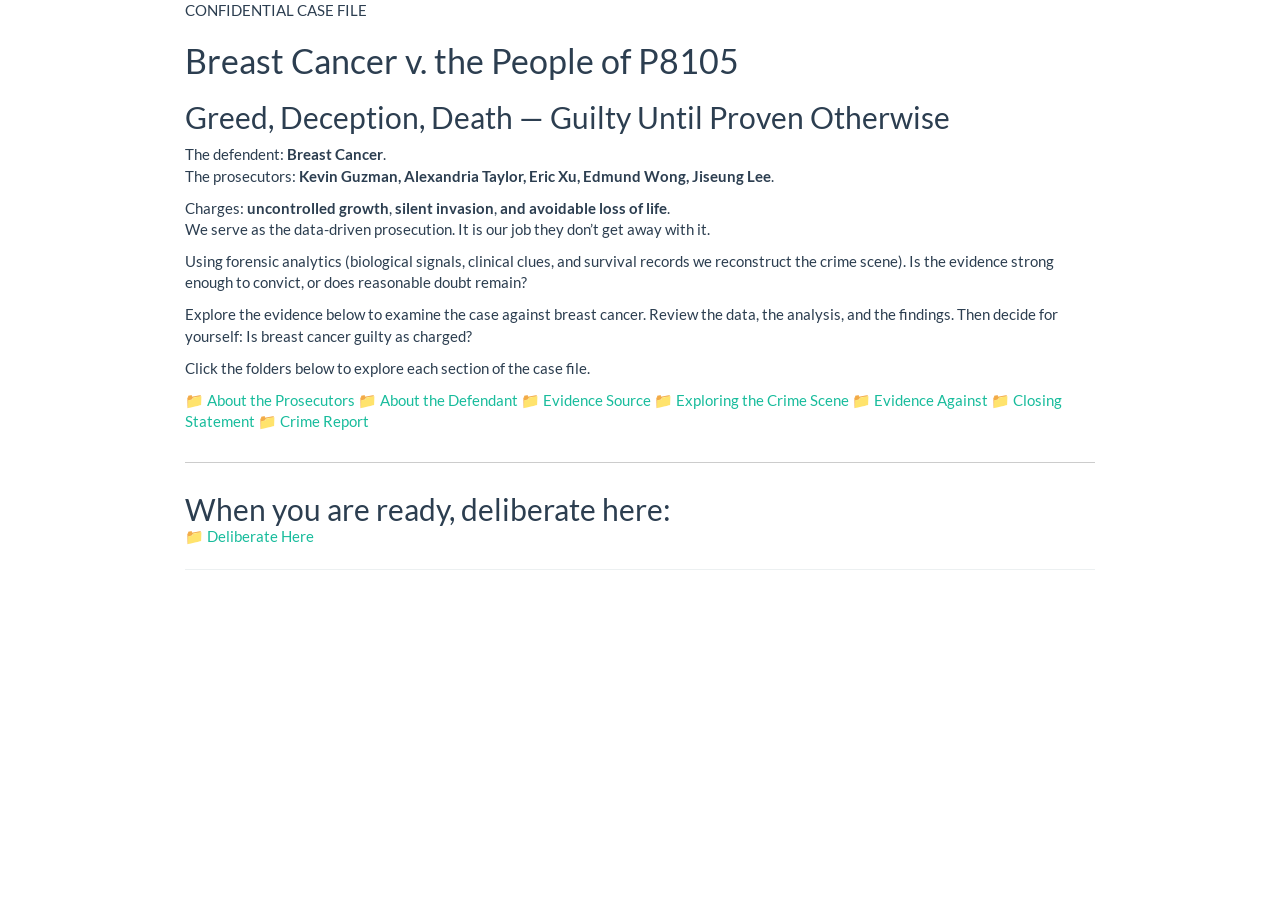
==== commit 0c42085a: "Re-rendered the visualization and add my photo to the intro page, also refined the index page with s" ====
--- a/index.html
+++ b/index.html
@@ -13,7 +13,7 @@
 
 <title>index.knit</title>
 
-<script src="site_libs/header-attrs-2.30/header-attrs.js"></script>
+<script src="site_libs/header-attrs-2.29/header-attrs.js"></script>
 <script src="site_libs/jquery-3.6.0/jquery-3.6.0.min.js"></script>
 <meta name="viewport" content="width=device-width, initial-scale=1" />
 <link href="site_libs/bootstrap-3.3.5/css/flatly.min.css" rel="stylesheet" />
@@ -197,11 +197,14 @@
 Against</a> <a href="closing.html" class="casefile-button">📁 Closing
 Statement</a> <a href="crime_report.html" class="casefile-button">📁
 Crime Report</a></p>
-<h2 class="casefile-subtitle">
+<div style="border-top: 1px solid #ccc; margin: 30px 0;">
+
+</div>
+<h2 class="casefile-subtitle" style="margin-bottom: 0;">
 When you are ready, deliberate here:
 </h2>
-<p><a href="https://take.supersurvey.com/QJL4C2OXG" class="casefile-button">📁
-Deliberate Here</a></p>
+<p><a href="https://take.supersurvey.com/QJL4C2OXG" class="casefile-button" style="margin-top: 2; display: inline-block;">
+📁 Deliberate Here </a></p>
 </div>
 <hr />
 
--- a/site_libs/pagedtable-1.1/css/pagedtable.css
+++ b/site_libs/pagedtable-1.1/css/pagedtable.css
@@ -0,0 +1,142 @@
+.pagedtable {
+  overflow: auto;
+  padding-left: 8px;
+  padding-right: 8px;
+}
+
+.pagedtable-wrapper {
+  border: 1px solid #ccc;
+  border-radius: 4px;
+  margin-bottom: 10px;
+}
+
+.pagedtable table {
+  width: 100%;
+  max-width: 100%;
+  margin: 0;
+}
+
+.pagedtable th {
+  padding: 0 5px 0 5px;
+  border: none;
+  border-bottom: 2px solid #dddddd;
+
+  min-width: 45px;
+}
+
+.pagedtable-empty th {
+  display: none;
+}
+
+.pagedtable td {
+  padding: 0 4px 0 4px;
+}
+
+.pagedtable .even {
+  background-color: rgba(140, 140, 140, 0.1);
+}
+
+.pagedtable-padding-col {
+  display: none;
+}
+
+.pagedtable a {
+  -webkit-touch-callout: none;
+  -webkit-user-select: none;
+  -khtml-user-select: none;
+  -moz-user-select: none;
+  -ms-user-select: none;
+  user-select: none;
+}
+
+.pagedtable-index-nav {
+  cursor: pointer;
+  padding: 0 5px 0 5px;
+  float: right;
+  border: 0;
+}
+
+.pagedtable-index-nav-disabled {
+  cursor: default;
+  text-decoration: none;
+  color: #999;
+}
+
+a.pagedtable-index-nav-disabled:hover {
+  text-decoration: none;
+  color: #999;
+}
+
+.pagedtable-indexes {
+  cursor: pointer;
+  float: right;
+  border: 0;
+}
+
+.pagedtable-index-current {
+  cursor: default;
+  text-decoration: none;
+  font-weight: bold;
+  color: #333;
+  border: 0;
+}
+
+a.pagedtable-index-current:hover {
+  text-decoration: none;
+  font-weight: bold;
+  color: #333;
+}
+
+.pagedtable-index {
+  width: 30px;
+  display: inline-block;
+  text-align: center;
+  border: 0;
+}
+
+.pagedtable-index-separator-left {
+  display: inline-block;
+  color: #333;
+  font-size: 9px;
+  padding: 0 0 0 0;
+  cursor: default;
+}
+
+.pagedtable-index-separator-right {
+  display: inline-block;
+  color: #333;
+  font-size: 9px;
+  padding: 0 4px 0 0;
+  cursor: default;
+}
+
+.pagedtable-footer {
+  padding-top: 4px;
+  padding-bottom: 5px;
+}
+
+.pagedtable-not-empty .pagedtable-footer {
+  border-top: 2px solid #dddddd;
+}
+
+.pagedtable-info {
+  overflow: hidden;
+  color: #999;
+  white-space: nowrap;
+  text-overflow: ellipsis;
+}
+
+.pagedtable-header-name {
+  overflow: hidden;
+  text-overflow: ellipsis;
+}
+
+.pagedtable-header-type {
+  color: #999;
+  font-weight: 400;
+}
+
+.pagedtable-na-cell {
+  font-style: italic;
+  opacity: 0.3;
+}
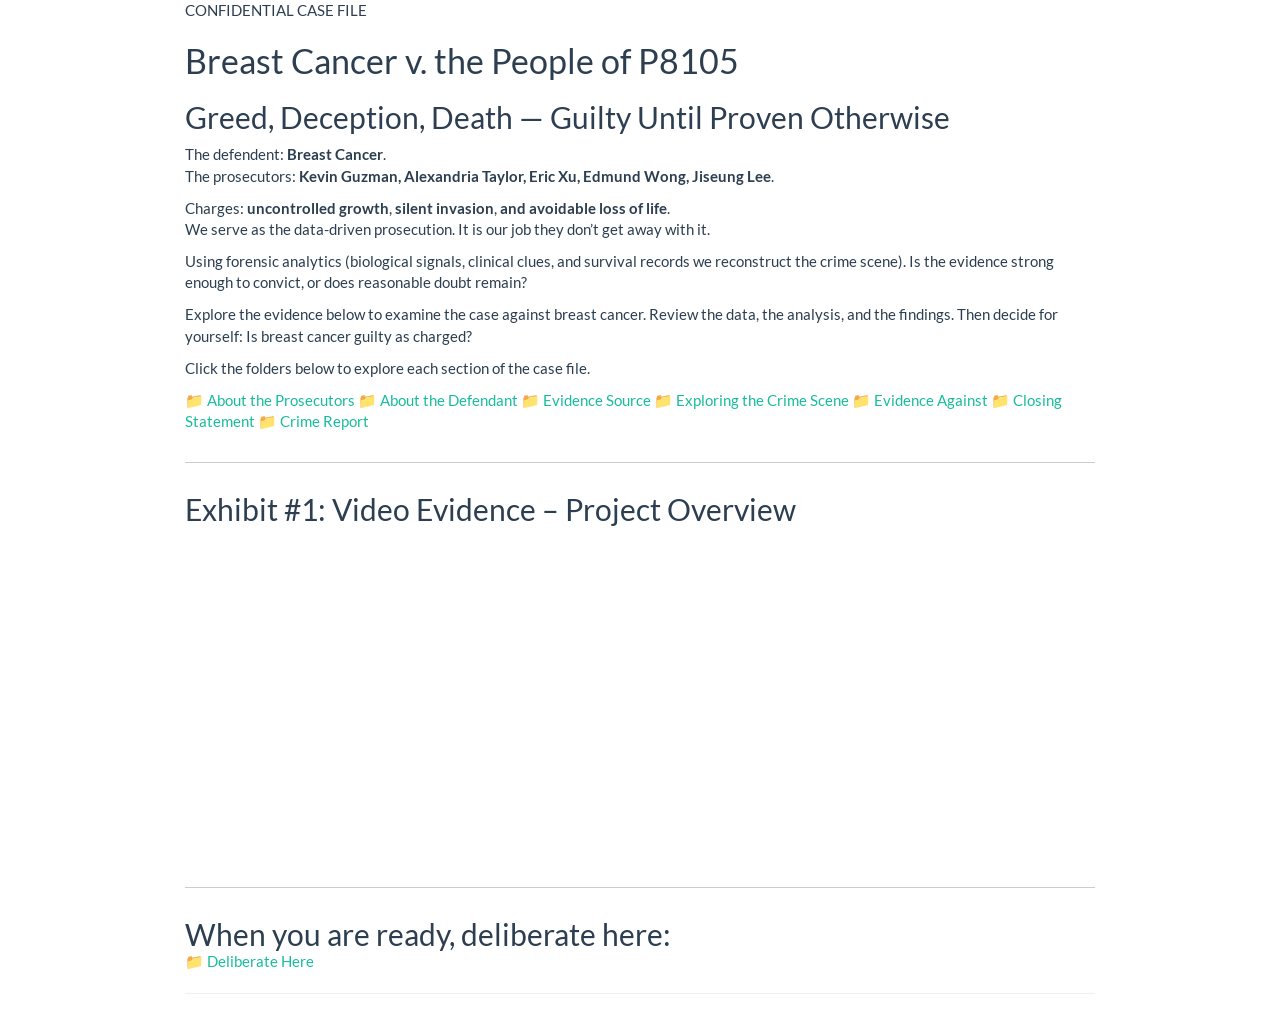
==== commit a8e85f57: "Attach screencast from Edmund and knit" ====
--- a/index.html
+++ b/index.html
@@ -201,12 +201,20 @@
 
 </div>
 <h2 class="casefile-subtitle" style="margin-bottom: 0;">
+<p>Exhibit #1: Video Evidence – Project Overview</p>
+<iframe width="560" height="315" src="https://www.youtube.com/embed/7-mD6eFMCiQ?si=v_eGuGSn4KBapsD8" title="YouTube video player" frameborder="0" allow="accelerometer; autoplay; clipboard-write; encrypted-media; gyroscope; picture-in-picture; web-share" referrerpolicy="strict-origin-when-cross-origin" allowfullscreen>
+</iframe>
+<div style="border-top: 1px solid #ccc; margin: 30px 0;">
+
+</div>
+<h2 class="casefile-subtitle" style="margin-bottom: 0;">
 When you are ready, deliberate here:
 </h2>
 <p><a href="https://take.supersurvey.com/QJL4C2OXG" class="casefile-button" style="margin-top: 2; display: inline-block;">
 📁 Deliberate Here </a></p>
 </div>
 <hr />
+</div>
 
 
 
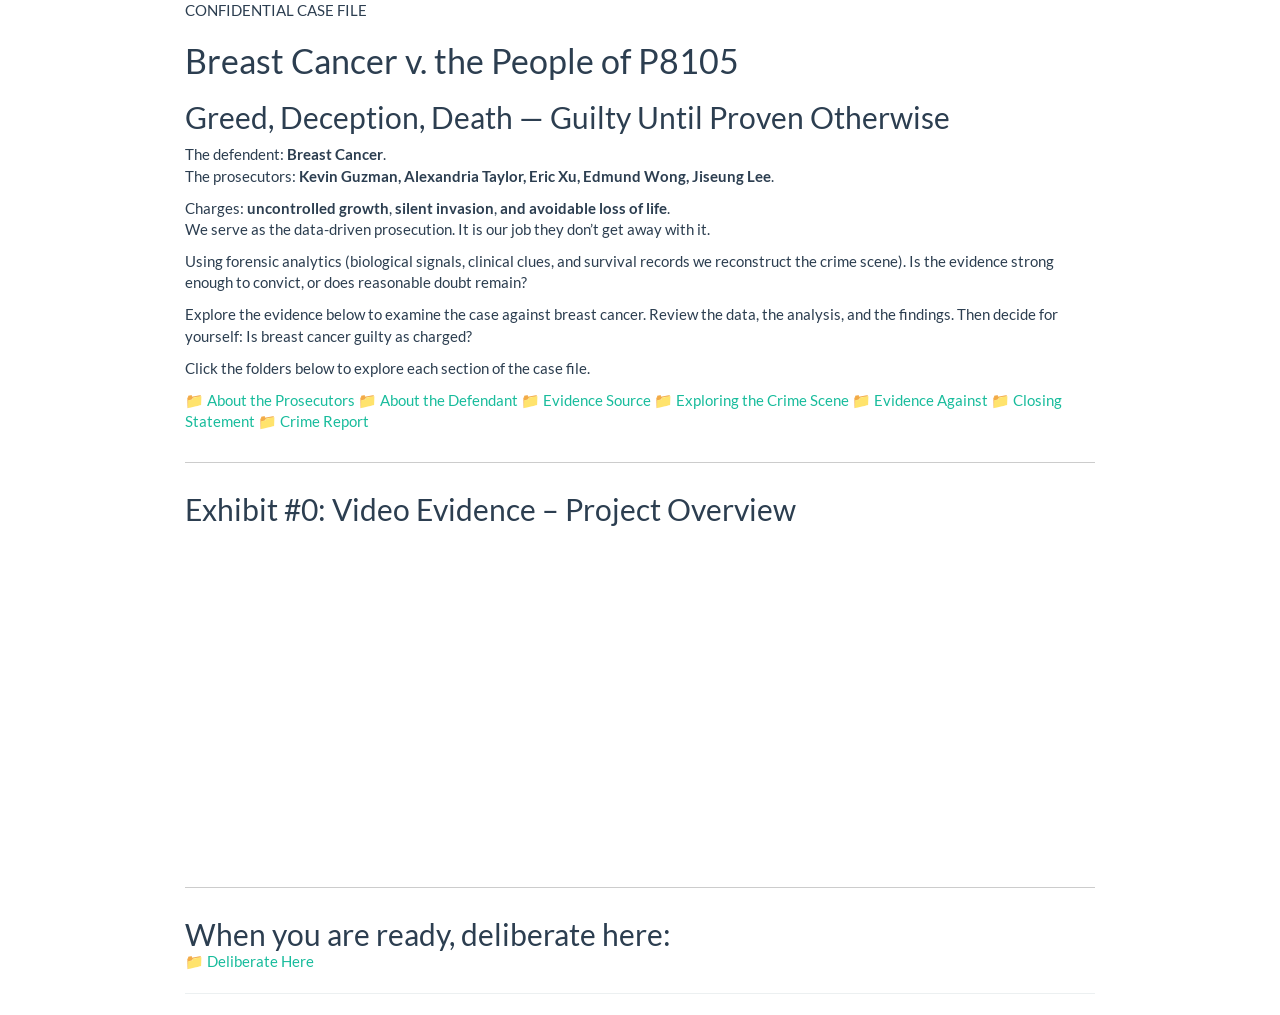
==== commit 36b4ec0b: "aligned the theme of page jump button, knitted title for index page, and changed kaggle link to hype" ====
--- a/index.html
+++ b/index.html
@@ -201,7 +201,7 @@
 
 </div>
 <h2 class="casefile-subtitle" style="margin-bottom: 0;">
-<p>Exhibit #1: Video Evidence – Project Overview</p>
+<p>Exhibit #0: Video Evidence – Project Overview</p>
 <iframe width="560" height="315" src="https://www.youtube.com/embed/7-mD6eFMCiQ?si=v_eGuGSn4KBapsD8" title="YouTube video player" frameborder="0" allow="accelerometer; autoplay; clipboard-write; encrypted-media; gyroscope; picture-in-picture; web-share" referrerpolicy="strict-origin-when-cross-origin" allowfullscreen>
 </iframe>
 <div style="border-top: 1px solid #ccc; margin: 30px 0;">
